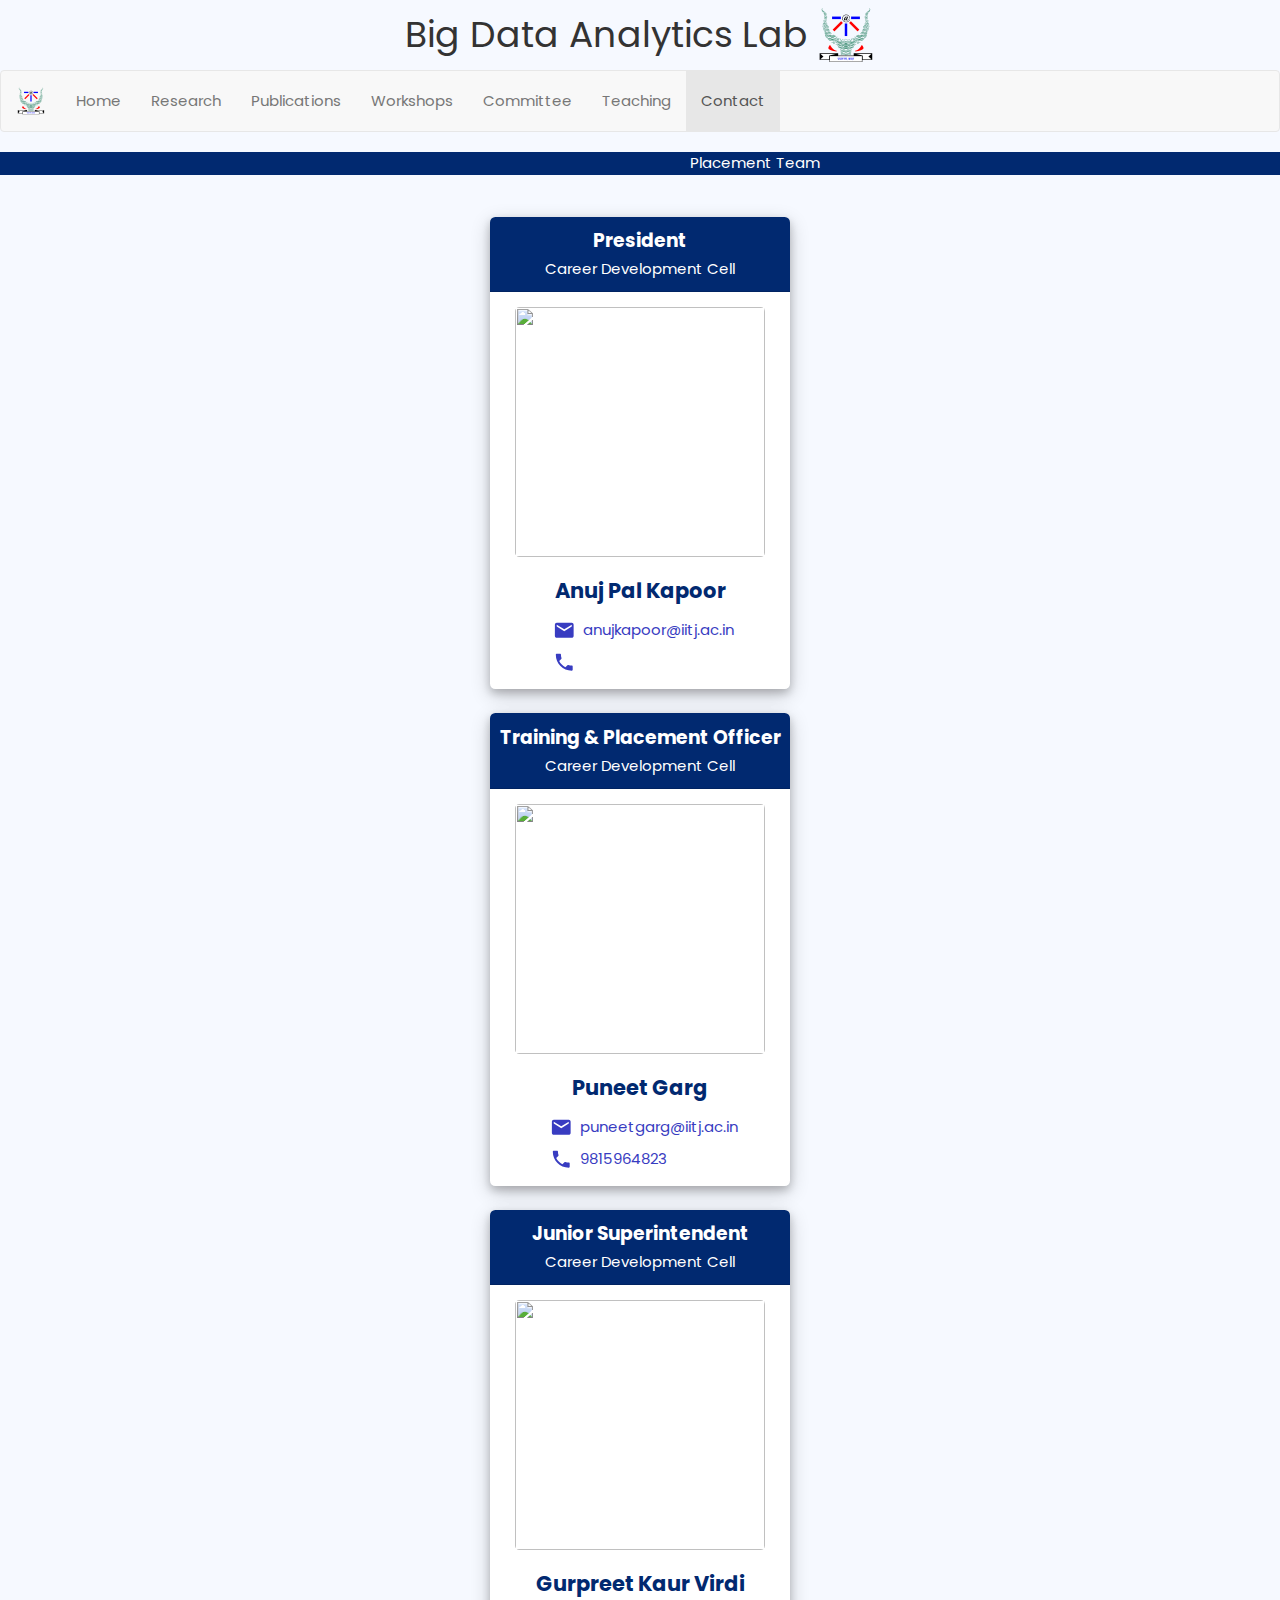
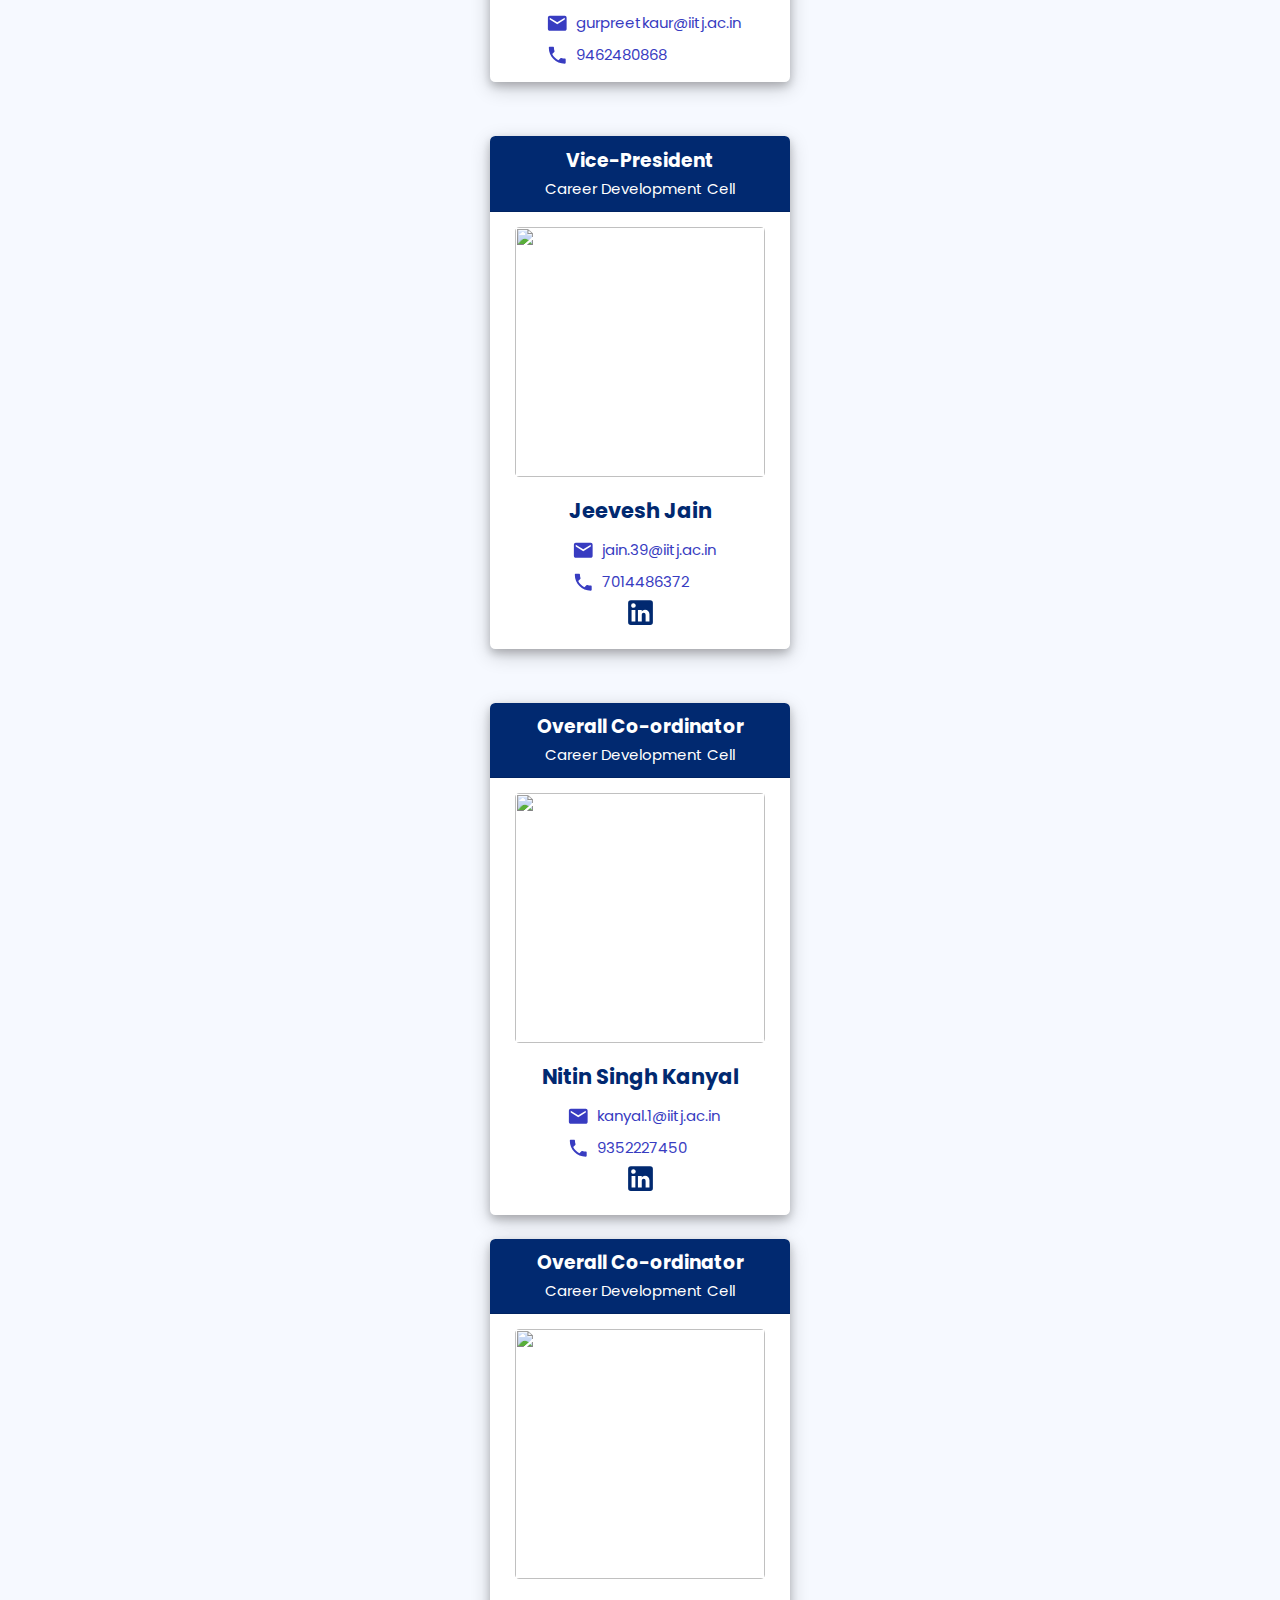
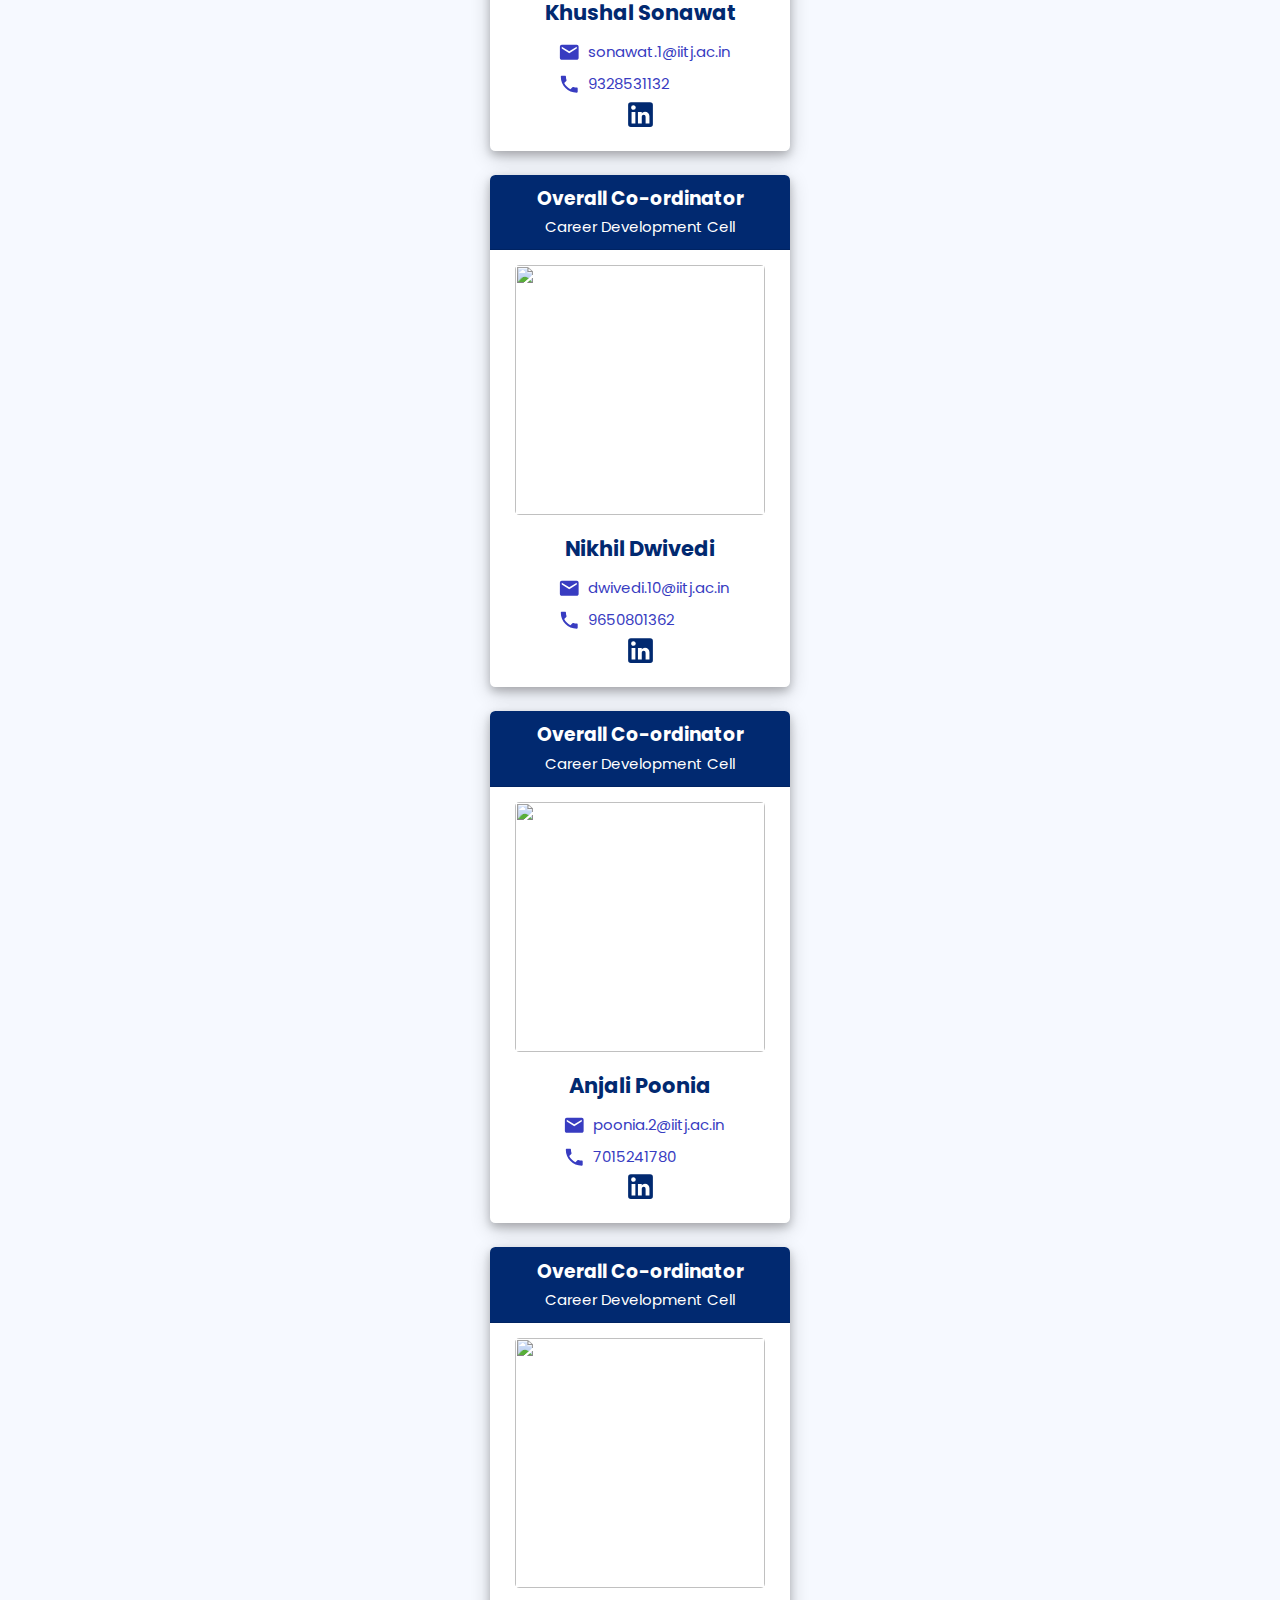
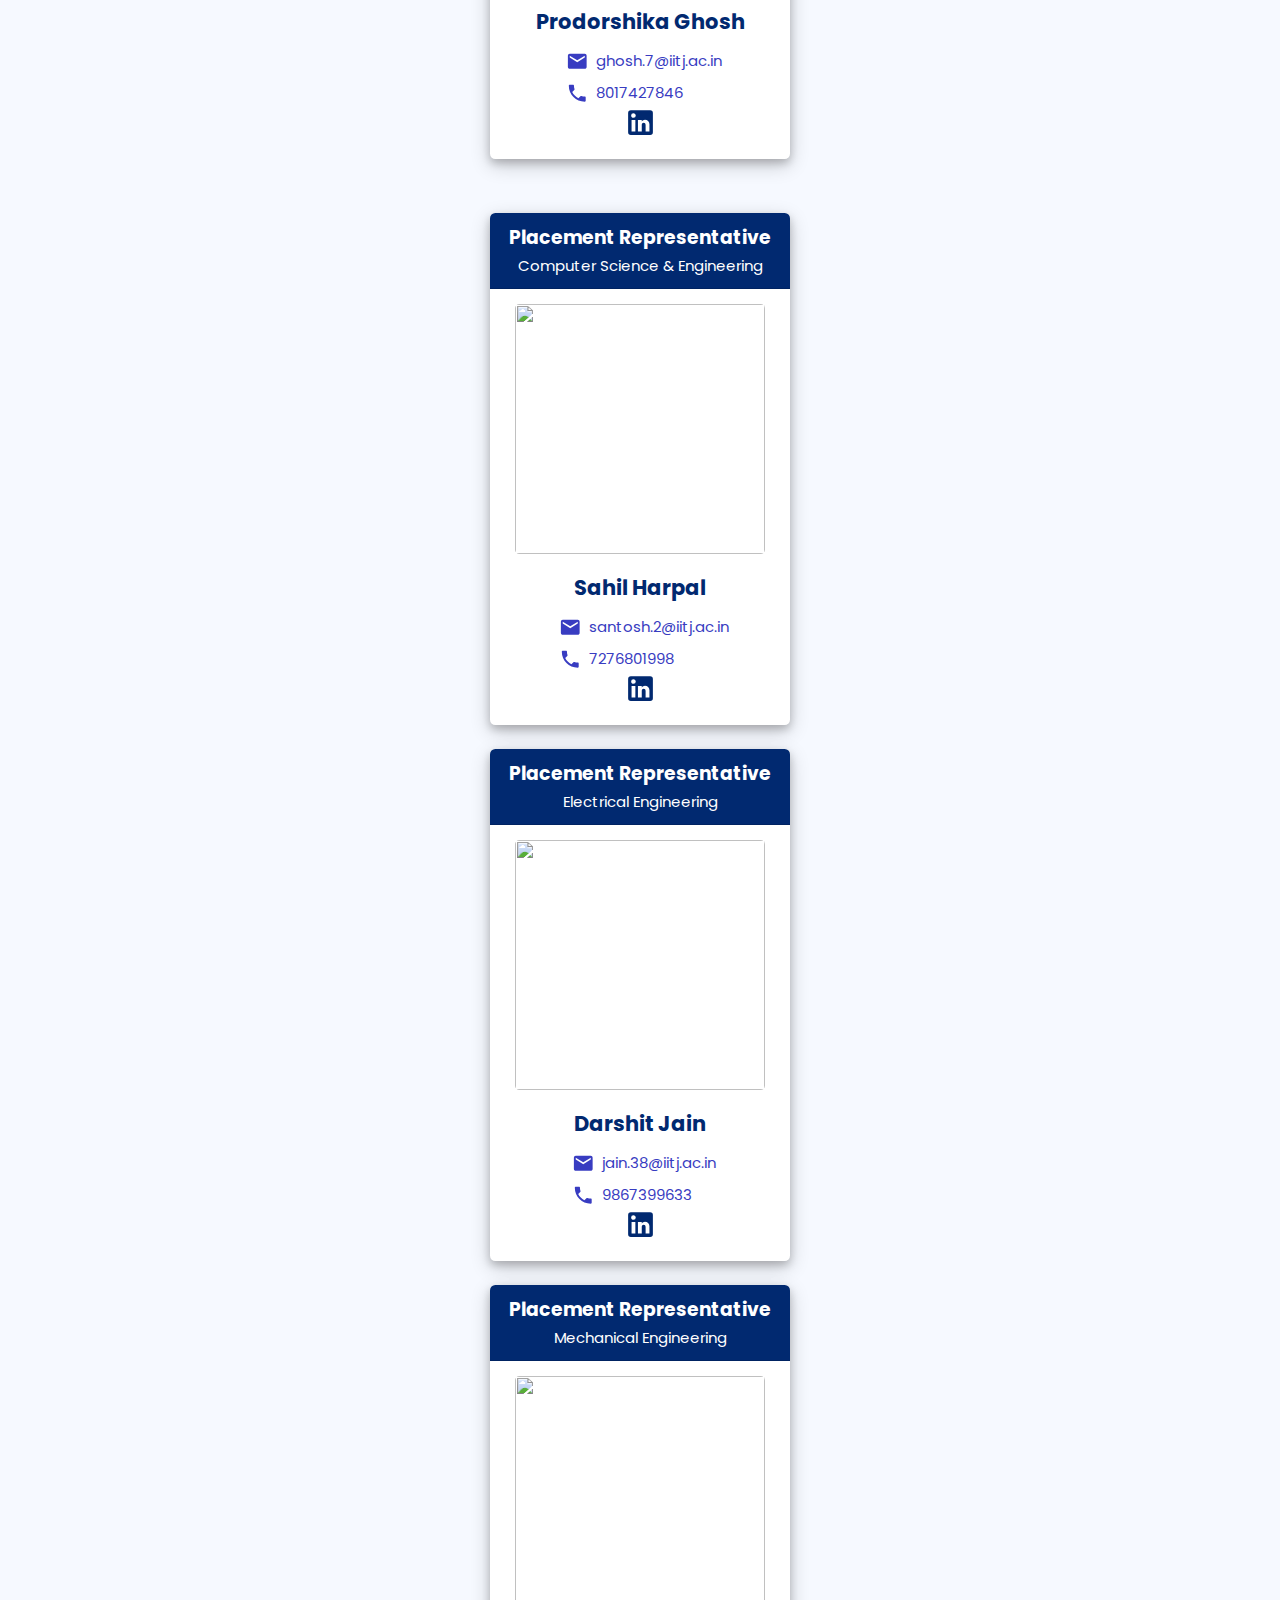
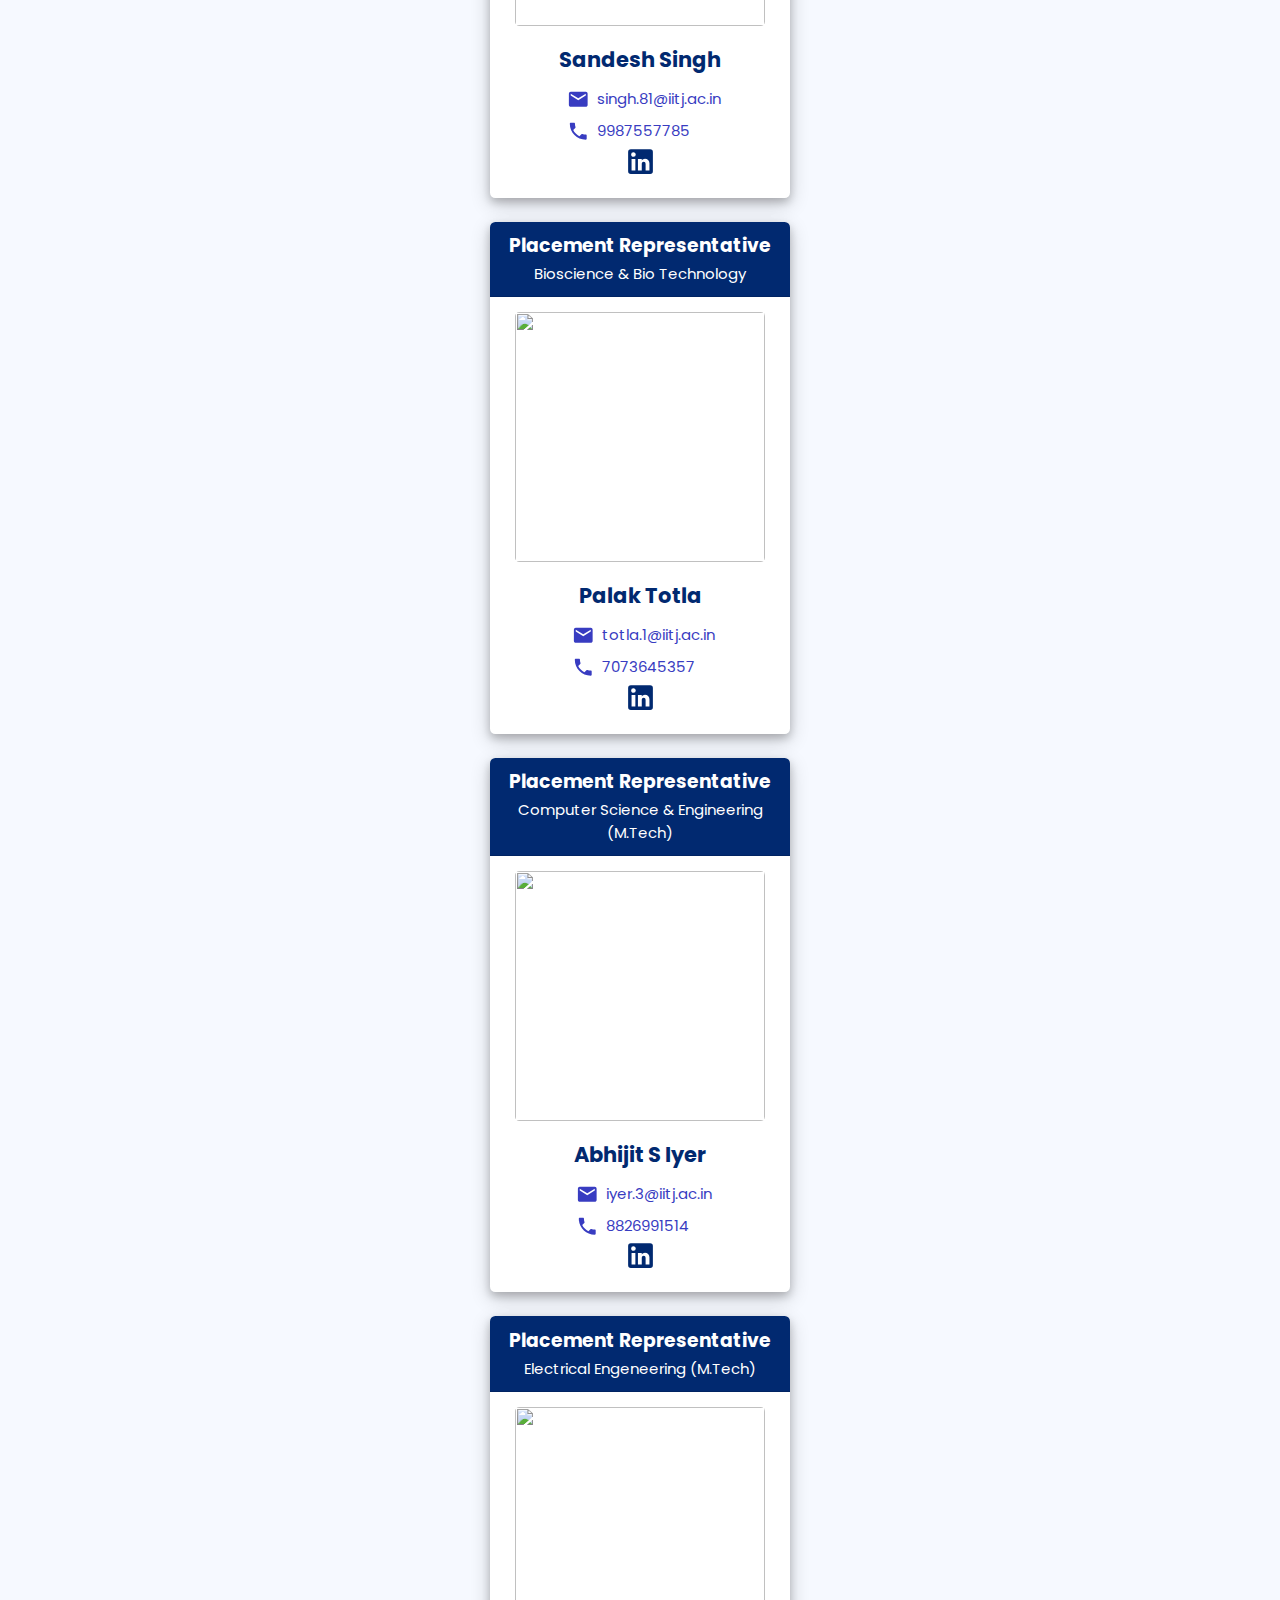
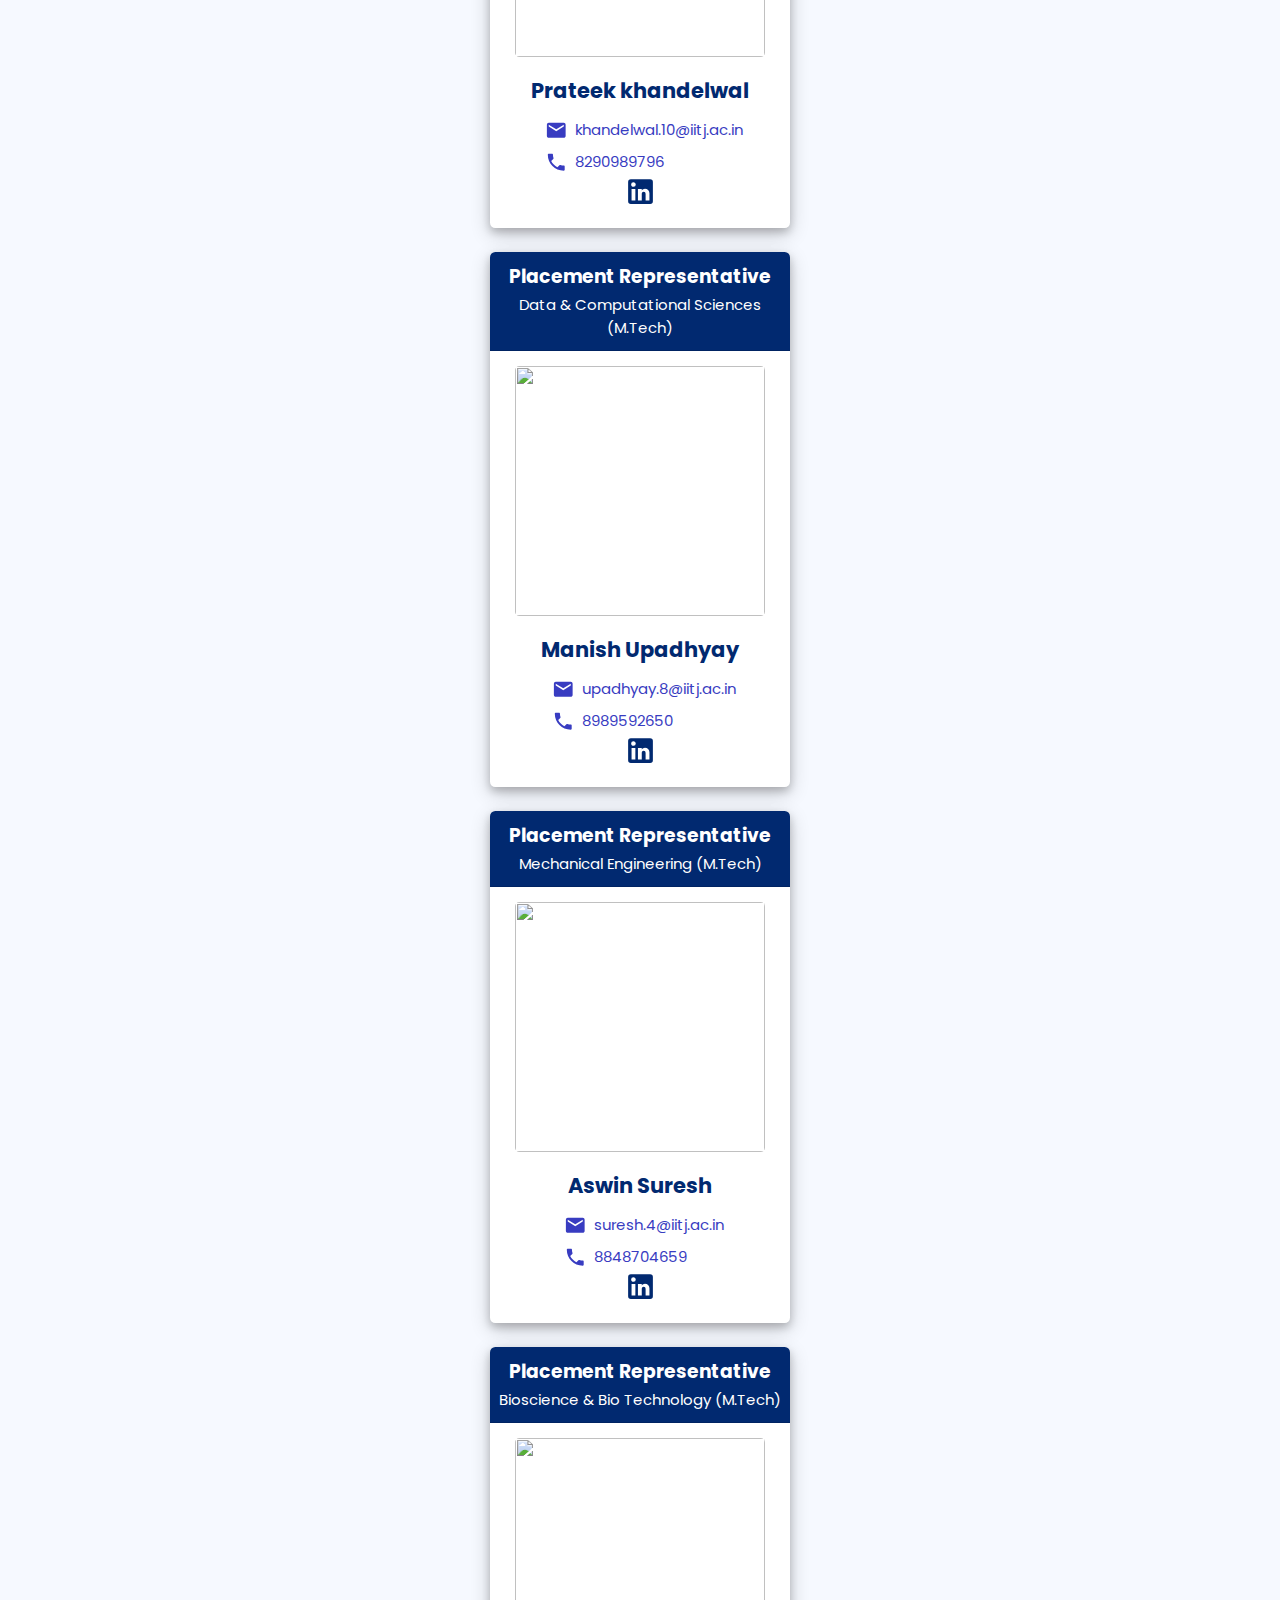
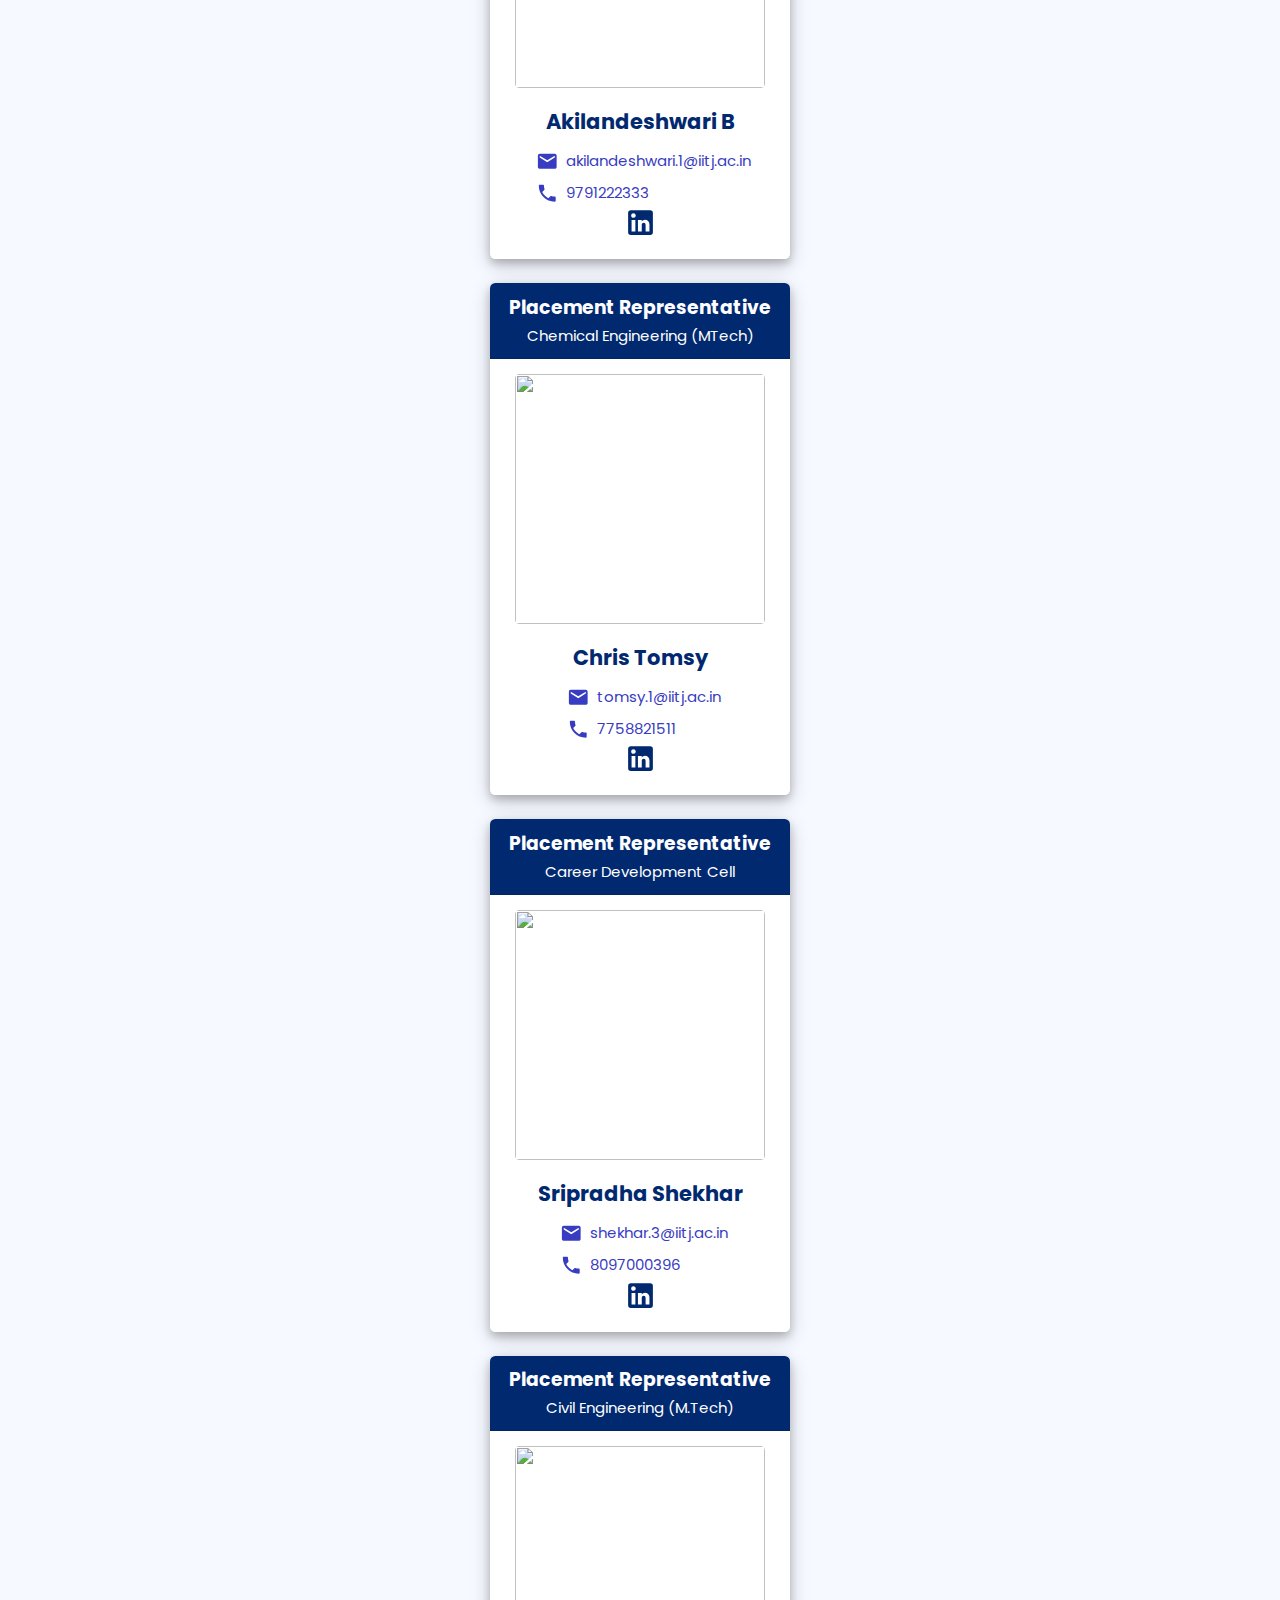
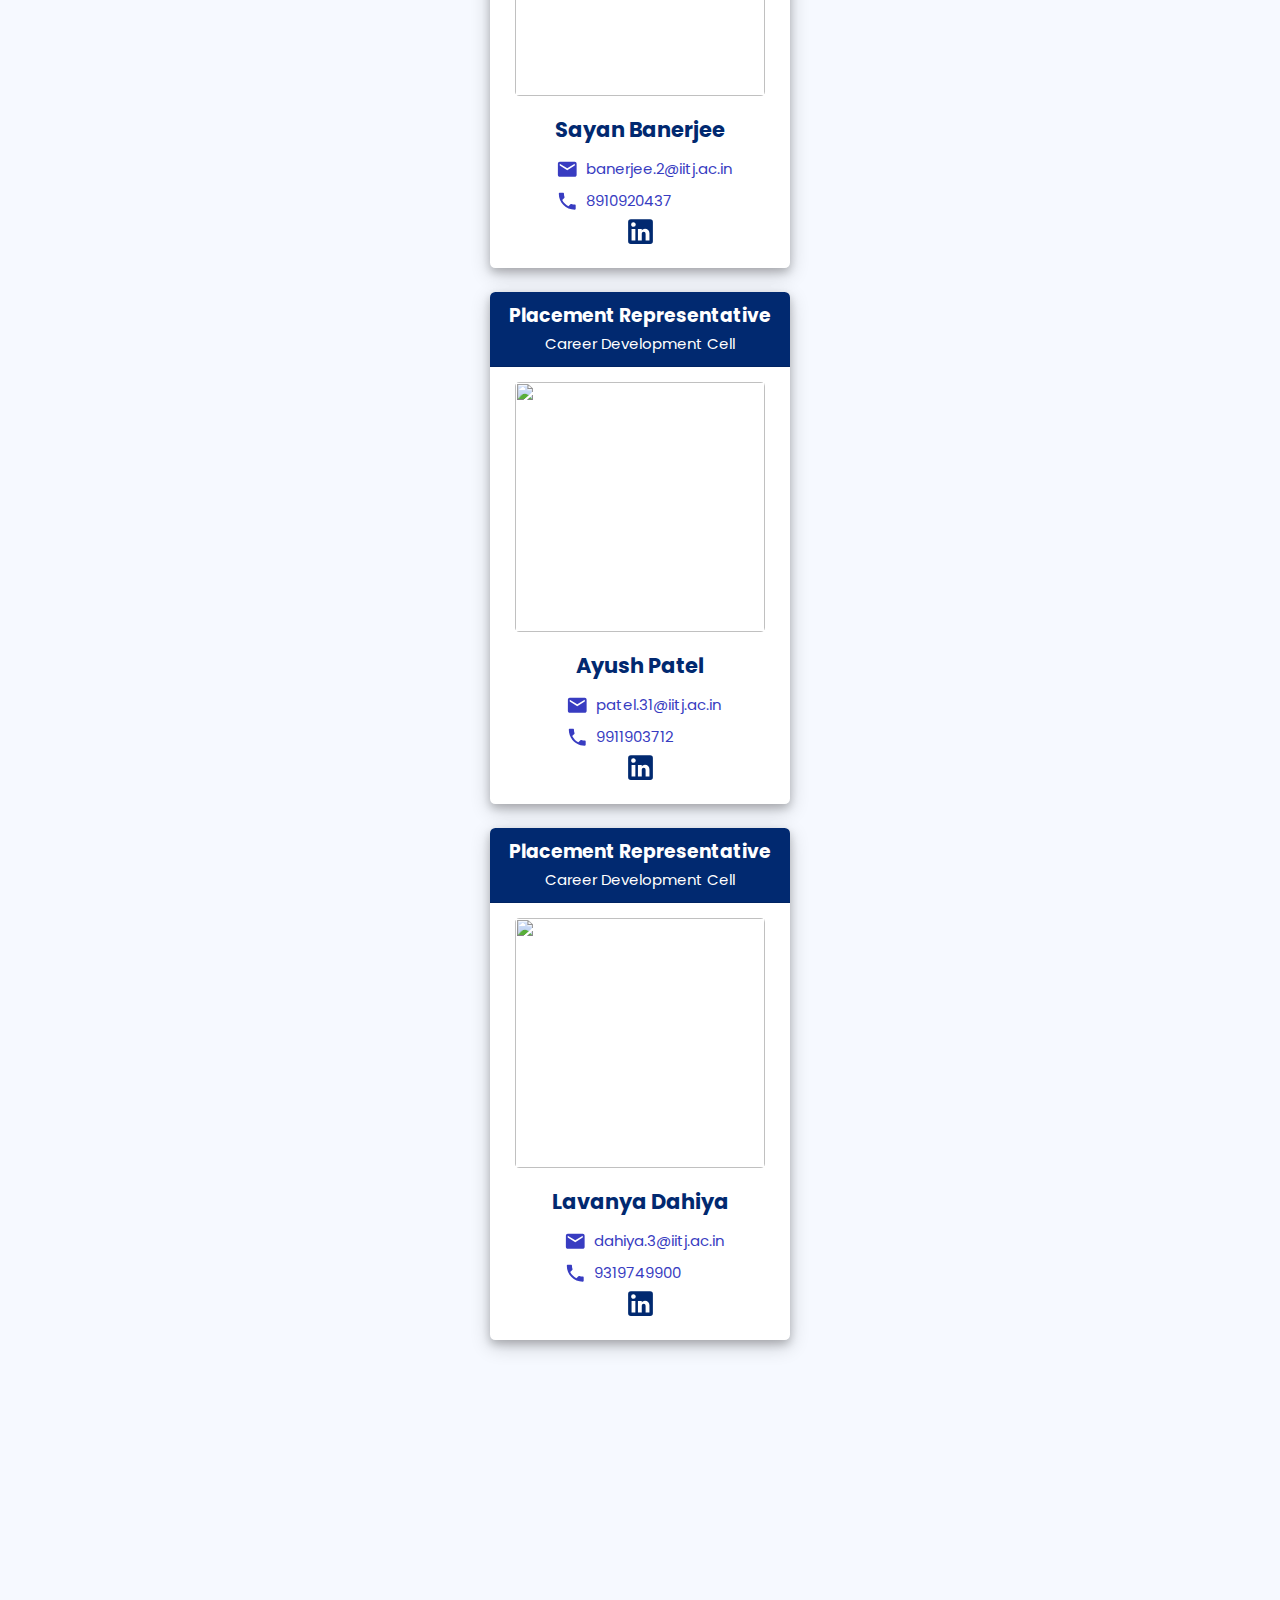
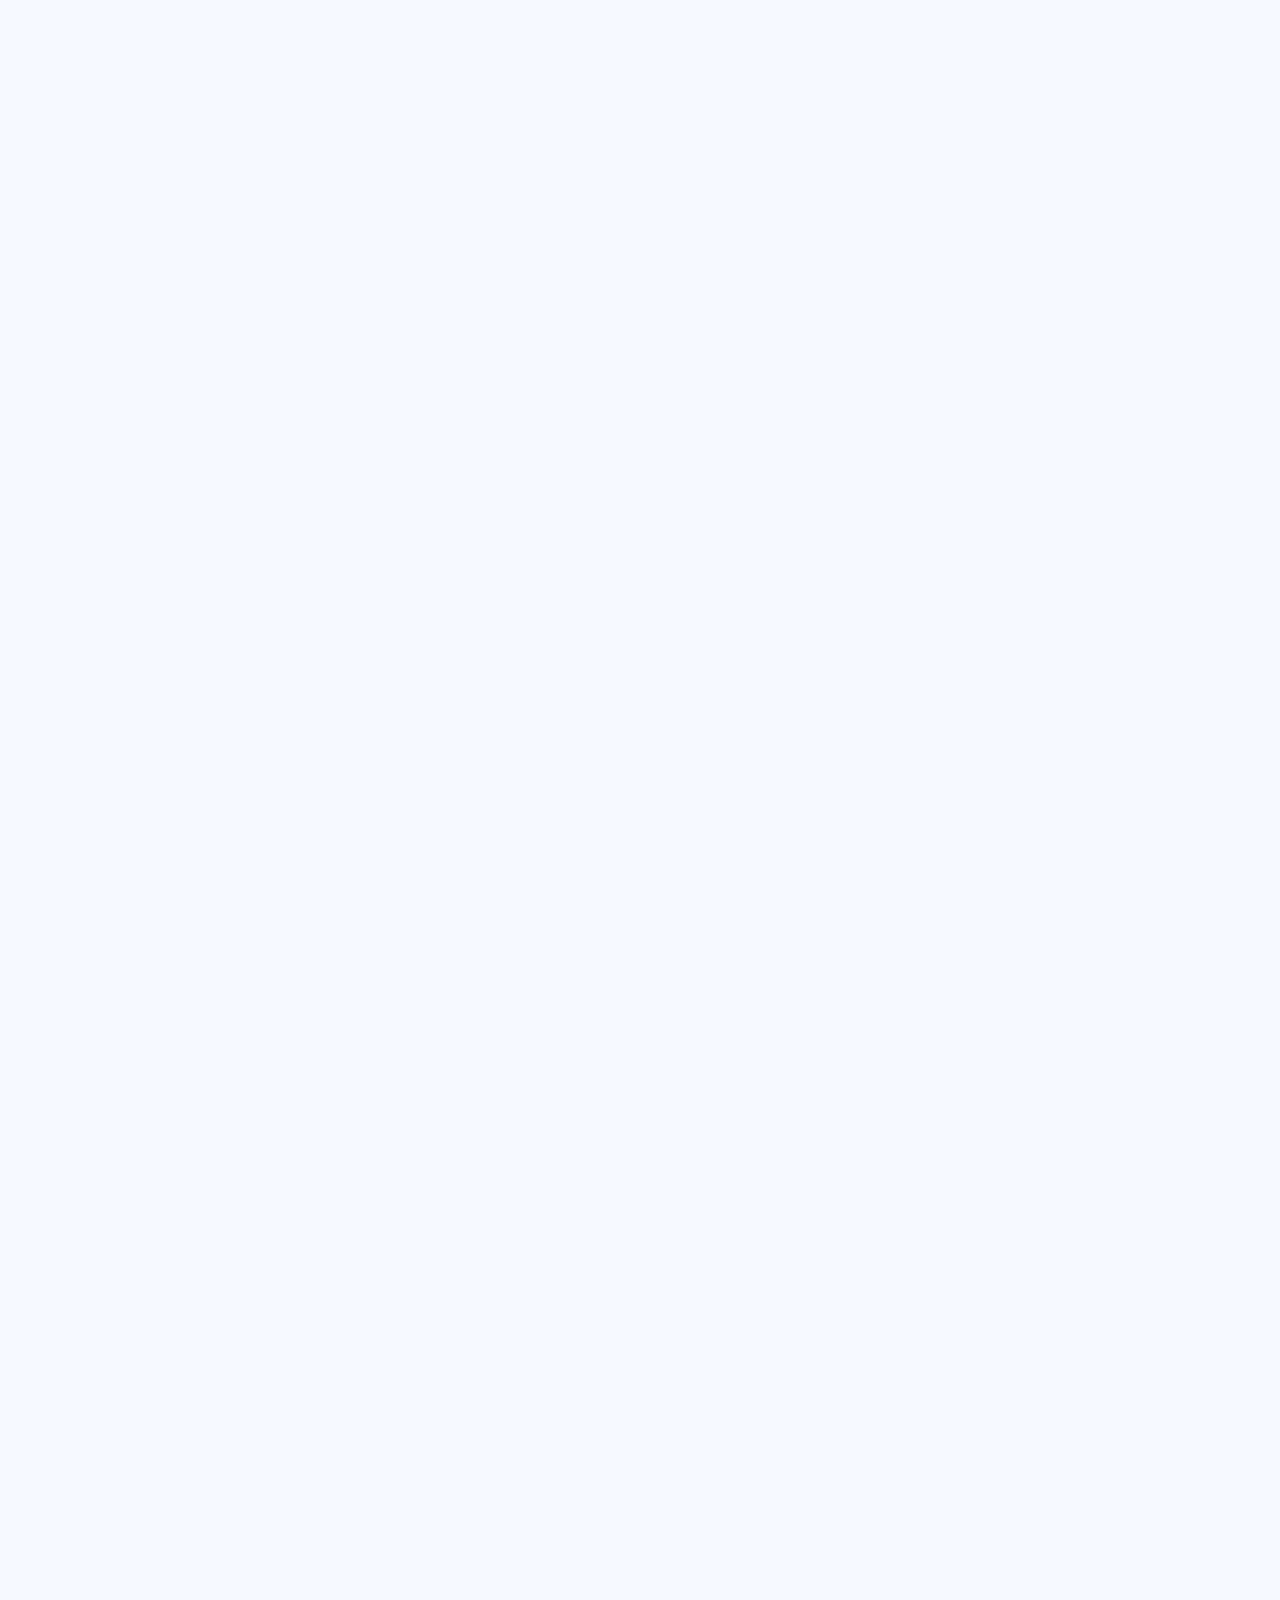
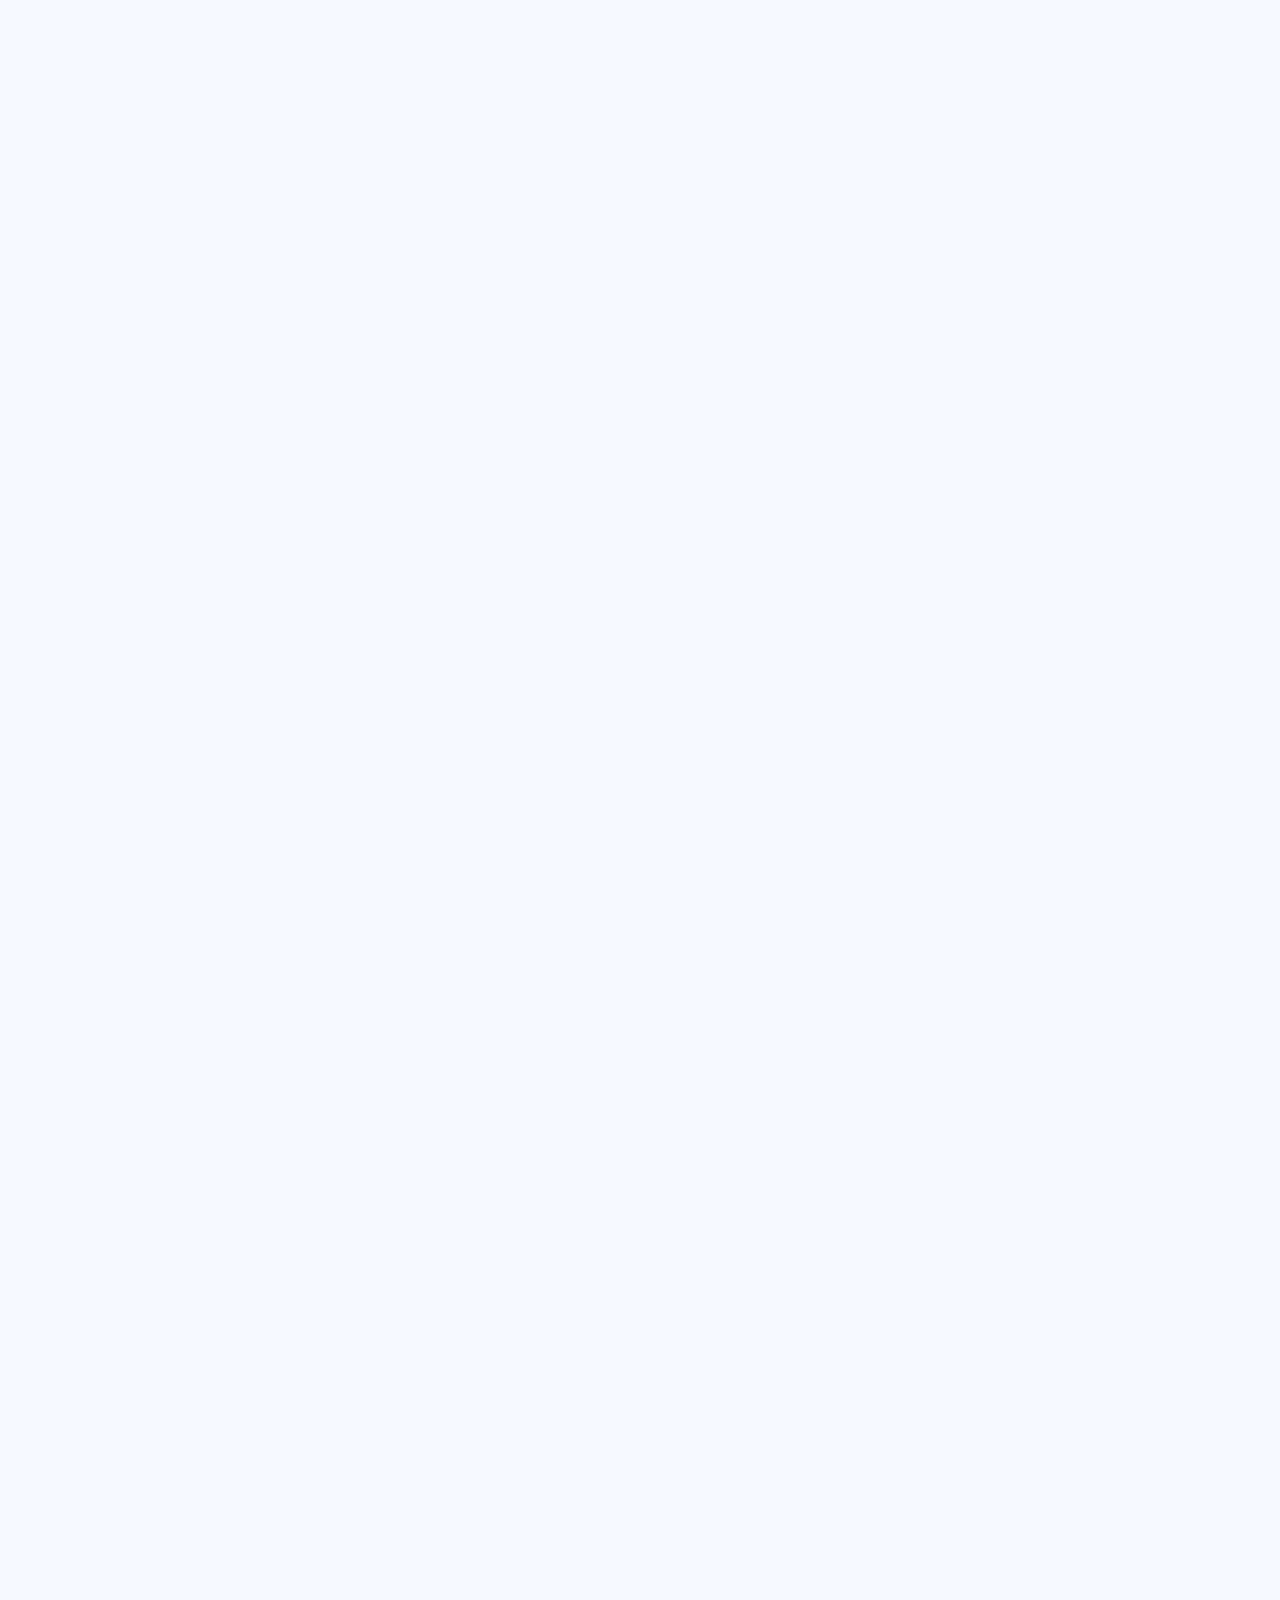
==== committee.html @ fa720821 "resolved" ====
<!DOCTYPE html>
<html lang="en">
    <head>
        <title>IIITA - BDA</title>
        <meta charset="utf-8" />
        <link
            rel="stylesheet"
            href="https://maxcdn.bootstrapcdn.com/bootstrap/3.3.7/css/bootstrap.min.css"
        />
        <script src="https://ajax.googleapis.com/ajax/libs/jquery/3.2.0/jquery.min.js"></script>
        <script src="https://maxcdn.bootstrapcdn.com/bootstrap/3.3.7/js/bootstrap.min.js"></script>
        <link rel="icon" type="image/png" href="./iiit.png" />
        <link
            rel="stylesheet"
            href="https://www.w3schools.com/w3css/4/w3.css"
        />
        <link rel="stylesheet" href="./CSS/style.css" />
        <link
            href="https://fonts.googleapis.com/css2?family=Poppins:ital,wght@0,100;0,200;0,300;0,400;0,500;0,600;0,700;0,800;0,900;1,100;1,200;1,300;1,400;1,500;1,600;1,700;1,800;1,900&display=swap"
            rel="stylesheet"
        />
    </head>

  <body>
    <div id="head_bg">
      <!-- <center><img src="./head_main.jpg" width="60%" /></center> -->
      <center><h1>Big Data Analytics Lab</h1></center>
      <img
        src="./IIIT_logo_transparent.gif"
        alt="lOGO"
        srcset=""
        class="iiit_logo"
      />
    </div>
    <nav class="navbar navbar-default">
      <div class="container-fluid">
        <div class="navbar-header">
          <a href="http://iiita.ac.in"
            ><img
              src="./IIIT_logo_transparent.gif"
              class="navbar-brand"
              height="60px"
          /></a>
        </div>
        <ul class="nav navbar-nav">
          <li><a href="./index.html">Home</a></li>
          <li><a href="./research.html">Research </a></li>
          <li><a href="./publications.html">Publications </a></li>
          <li><a href="./workshop.html">Workshops</a></li>
          <li><a href="./committee.html">Committee</a></li>
          <li><a href="./teaching.html">Teaching</a></li>
          <li class="active"><a href="./contact.html">Contact</a></li>
        </ul>
      </div>
    </nav>

      <div style="height: auto; width: 100%">
        <div class="MuiContainer-root MuiContainer-maxWidthLg">
          <div style="opacity: 1">
            <div
              class="MuiPaper-root PlacementTeam_heading__3iI3b MuiPaper-elevation2 MuiPaper-rounded"
              style="background: rgb(1, 41, 112); color: rgb(255, 255, 255)"
            >
              <i
                class="fas fa-users"
                style="margin: 0px 23rem; padding: 0px"
              >
            </i> Placement Team
            </div>
          </div>
        </div>
        <div>
          <div
            class="MuiGrid-root MuiGrid-container MuiGrid-spacing-xs-3 MuiGrid-align-items-xs-center MuiGrid-justify-content-xs-center"
            style="width: 100%; margin: 2rem auto"
          >
            <div
              class="MuiGrid-root MuiGrid-item MuiGrid-grid-xs-12 MuiGrid-grid-sm-6 MuiGrid-grid-md-4 MuiGrid-grid-lg-3"
            >
              <div style="opacity: 1; transform: none">
                <div class="ContactCard_contactCard__1yZii">
                  <div class="ContactCard_cardHeader__3Fu8s">
                    <div class="ContactCard_designation__1BXbK">
                      <b>President</b>
                    </div>
                    <div class="ContactCard_subDesignation__3CVix">
                      Career Development Cell
                    </div>
                  </div>
                  <img
                    class="ContactCard_profileImage__BfUCA"
                    src="https://spc.iitj.ac.in/media/contacts/anuj_pal_kapoor_67nyuDV_1vxVIOP.png"
                  />
                  <div class="ContactCard_cardContent__2ONbn">
                    <b style="margin: 0px; font-size: 1.4rem"
                      >Anuj Pal Kapoor</b
                    >
                    <div class="ContactCard_footer__Ut8zl">
                      <table style="table-layout: auto; margin: auto">
                        <tbody>
                          <tr>
                            <td>
                              <a
                                href="mailto:anujkapoor@iitj.ac.in"
                                class="ContactCard_email__M_S7C"
                                ><svg
                                  class="MuiSvgIcon-root MuiSvgIcon-fontSizeSmall"
                                  focusable="false"
                                  viewBox="0 0 24 24"
                                  aria-hidden="true"
                                  style="margin: 0px 0.5rem"
                                >
                                  <path
                                    d="M20 4H4c-1.1 0-1.99.9-1.99 2L2 18c0 1.1.9 2 2 2h16c1.1 0 2-.9 2-2V6c0-1.1-.9-2-2-2zm0 4l-8 5-8-5V6l8 5 8-5v2z"
                                  ></path></svg
                                >anujkapoor@iitj.ac.in</a >
                            </td>
                          </tr>
                          <tr>
                            <td>
                              <div class="ContactCard_phone__ky_j9">
                                <svg
                                  class="MuiSvgIcon-root MuiSvgIcon-fontSizeSmall"
                                  focusable="false"
                                  viewBox="0 0 24 24"
                                  aria-hidden="true"
                                  style="margin: 0px 0.5rem"
                                >
                                  <path
                                    d="M6.62 10.79c1.44 2.83 3.76 5.14 6.59 6.59l2.2-2.2c.27-.27.67-.36 1.02-.24 1.12.37 2.33.57 3.57.57.55 0 1 .45 1 1V20c0 .55-.45 1-1 1-9.39 0-17-7.61-17-17 0-.55.45-1 1-1h3.5c.55 0 1 .45 1 1 0 1.25.2 2.45.57 3.57.11.35.03.74-.25 1.02l-2.2 2.2z"
                                  ></path>
                                </svg>
                              </div>
                            </td>
                          </tr>
                        </tbody>
                      </table>
                    </div>
                  </div>
                </div>
              </div>
            </div>
            <div
              class="MuiGrid-root MuiGrid-item MuiGrid-grid-xs-12 MuiGrid-grid-sm-6 MuiGrid-grid-md-4 MuiGrid-grid-lg-3"
            >
              <div style="opacity: 1; transform: none">
                <div class="ContactCard_contactCard__1yZii">
                  <div class="ContactCard_cardHeader__3Fu8s">
                    <div class="ContactCard_designation__1BXbK">
                      <b>Training &amp; Placement Officer</b>
                    </div>
                    <div class="ContactCard_subDesignation__3CVix">
                      Career Development Cell
                    </div>
                  </div>
                  <img
                    class="ContactCard_profileImage__BfUCA"
                    src="https://spc.iitj.ac.in/media/contacts/IMG_Puneet2021_0Pxz7Zg.jpg"
                  />
                  <div class="ContactCard_cardContent__2ONbn">
                    <b style="margin: 0px; font-size: 1.4rem">Puneet Garg</b>
                    <div class="ContactCard_footer__Ut8zl">
                      <table style="table-layout: auto; margin: auto">
                        <tbody>
                          <tr>
                            <td>
                              <a
                                href="mailto:puneetgarg@iitj.ac.in"
                                class="ContactCard_email__M_S7C"
                                ><svg
                                  class="MuiSvgIcon-root MuiSvgIcon-fontSizeSmall"
                                  focusable="false"
                                  viewBox="0 0 24 24"
                                  aria-hidden="true"
                                  style="margin: 0px 0.5rem"
                                >
                                  <path
                                    d="M20 4H4c-1.1 0-1.99.9-1.99 2L2 18c0 1.1.9 2 2 2h16c1.1 0 2-.9 2-2V6c0-1.1-.9-2-2-2zm0 4l-8 5-8-5V6l8 5 8-5v2z"
                                  ></path></svg
                                >puneetgarg@iitj.ac.in</a
                              >
                            </td>
                          </tr>
                          <tr>
                            <td>
                              <div class="ContactCard_phone__ky_j9">
                                <svg
                                  class="MuiSvgIcon-root MuiSvgIcon-fontSizeSmall"
                                  focusable="false"
                                  viewBox="0 0 24 24"
                                  aria-hidden="true"
                                  style="margin: 0px 0.5rem"
                                >
                                  <path
                                    d="M6.62 10.79c1.44 2.83 3.76 5.14 6.59 6.59l2.2-2.2c.27-.27.67-.36 1.02-.24 1.12.37 2.33.57 3.57.57.55 0 1 .45 1 1V20c0 .55-.45 1-1 1-9.39 0-17-7.61-17-17 0-.55.45-1 1-1h3.5c.55 0 1 .45 1 1 0 1.25.2 2.45.57 3.57.11.35.03.74-.25 1.02l-2.2 2.2z"
                                  ></path></svg
                                >9815964823
                              </div>
                            </td>
                          </tr>
                        </tbody>
                      </table>
                    </div>
                  </div>
                </div>
              </div>
            </div>
            <div
              class="MuiGrid-root MuiGrid-item MuiGrid-grid-xs-12 MuiGrid-grid-sm-6 MuiGrid-grid-md-4 MuiGrid-grid-lg-3"
            >
              <div style="opacity: 1; transform: none">
                <div class="ContactCard_contactCard__1yZii">
                  <div class="ContactCard_cardHeader__3Fu8s">
                    <div class="ContactCard_designation__1BXbK">
                      <b>Junior Superintendent</b>
                    </div>
                    <div class="ContactCard_subDesignation__3CVix">
                      Career Development Cell
                    </div>
                  </div>
                  <img
                    class="ContactCard_profileImage__BfUCA"
                    src="https://spc.iitj.ac.in/media/contacts/gurpreetkaur_DCvLLuN.jpg"
                  />
                  <div class="ContactCard_cardContent__2ONbn">
                    <b style="margin: 0px; font-size: 1.4rem"
                      >Gurpreet Kaur Virdi</b
                    >
                    <div class="ContactCard_footer__Ut8zl">
                      <table style="table-layout: auto; margin: auto">
                        <tbody>
                          <tr>
                            <td>
                              <a
                                href="mailto:gurpreetkaur@iitj.ac.in"
                                class="ContactCard_email__M_S7C"
                                ><svg
                                  class="MuiSvgIcon-root MuiSvgIcon-fontSizeSmall"
                                  focusable="false"
                                  viewBox="0 0 24 24"
                                  aria-hidden="true"
                                  style="margin: 0px 0.5rem"
                                >
                                  <path
                                    d="M20 4H4c-1.1 0-1.99.9-1.99 2L2 18c0 1.1.9 2 2 2h16c1.1 0 2-.9 2-2V6c0-1.1-.9-2-2-2zm0 4l-8 5-8-5V6l8 5 8-5v2z"
                                  ></path></svg
                                >gurpreetkaur@iitj.ac.in</a
                              >
                            </td>
                          </tr>
                          <tr>
                            <td>
                              <div class="ContactCard_phone__ky_j9">
                                <svg
                                  class="MuiSvgIcon-root MuiSvgIcon-fontSizeSmall"
                                  focusable="false"
                                  viewBox="0 0 24 24"
                                  aria-hidden="true"
                                  style="margin: 0px 0.5rem"
                                >
                                  <path
                                    d="M6.62 10.79c1.44 2.83 3.76 5.14 6.59 6.59l2.2-2.2c.27-.27.67-.36 1.02-.24 1.12.37 2.33.57 3.57.57.55 0 1 .45 1 1V20c0 .55-.45 1-1 1-9.39 0-17-7.61-17-17 0-.55.45-1 1-1h3.5c.55 0 1 .45 1 1 0 1.25.2 2.45.57 3.57.11.35.03.74-.25 1.02l-2.2 2.2z"
                                  ></path></svg
                                >9462480868
                              </div>
                            </td>
                          </tr>
                        </tbody>
                      </table>
                    </div>
                  </div>
                </div>
              </div>
            </div>
          </div>
        </div>
        <div>
          <div
            class="MuiGrid-root MuiGrid-container MuiGrid-spacing-xs-3 MuiGrid-align-items-xs-center MuiGrid-justify-content-xs-center"
            style="width: 100%; margin: 2rem auto"
          ></div>
        </div>
        <div>
          <div
            class="MuiGrid-root MuiGrid-container MuiGrid-spacing-xs-3 MuiGrid-align-items-xs-center MuiGrid-justify-content-xs-center"
            style="width: 100%; margin: 2rem auto"
          >
            <div
              class="MuiGrid-root MuiGrid-item MuiGrid-grid-xs-12 MuiGrid-grid-sm-6 MuiGrid-grid-md-4 MuiGrid-grid-lg-3"
            >
              <div style="opacity: 1; transform: none">
                <div class="ContactCard_contactCard__1yZii">
                  <div class="ContactCard_cardHeader__3Fu8s">
                    <div class="ContactCard_designation__1BXbK">
                      <b>Vice-President</b>
                    </div>
                    <div class="ContactCard_subDesignation__3CVix">
                      Career Development Cell
                    </div>
                  </div>
                  <img
                    class="ContactCard_profileImage__BfUCA"
                    src="https://spc.iitj.ac.in/media/contacts/Good_pic_small_-_Jeevesh_Jain_B19ME033.JPG"
                  />
                  <div class="ContactCard_cardContent__2ONbn">
                    <b style="margin: 0px; font-size: 1.4rem">Jeevesh Jain</b>
                    <div class="ContactCard_footer__Ut8zl">
                      <table style="table-layout: auto; margin: auto">
                        <tbody>
                          <tr>
                            <td>
                              <a
                                href="mailto:jain.39@iitj.ac.in"
                                class="ContactCard_email__M_S7C"
                                ><svg
                                  class="MuiSvgIcon-root MuiSvgIcon-fontSizeSmall"
                                  focusable="false"
                                  viewBox="0 0 24 24"
                                  aria-hidden="true"
                                  style="margin: 0px 0.5rem"
                                >
                                  <path
                                    d="M20 4H4c-1.1 0-1.99.9-1.99 2L2 18c0 1.1.9 2 2 2h16c1.1 0 2-.9 2-2V6c0-1.1-.9-2-2-2zm0 4l-8 5-8-5V6l8 5 8-5v2z"
                                  ></path></svg
                                >jain.39@iitj.ac.in</a
                              >
                            </td>
                          </tr>
                          <tr>
                            <td>
                              <div class="ContactCard_phone__ky_j9">
                                <svg
                                  class="MuiSvgIcon-root MuiSvgIcon-fontSizeSmall"
                                  focusable="false"
                                  viewBox="0 0 24 24"
                                  aria-hidden="true"
                                  style="margin: 0px 0.5rem"
                                >
                                  <path
                                    d="M6.62 10.79c1.44 2.83 3.76 5.14 6.59 6.59l2.2-2.2c.27-.27.67-.36 1.02-.24 1.12.37 2.33.57 3.57.57.55 0 1 .45 1 1V20c0 .55-.45 1-1 1-9.39 0-17-7.61-17-17 0-.55.45-1 1-1h3.5c.55 0 1 .45 1 1 0 1.25.2 2.45.57 3.57.11.35.03.74-.25 1.02l-2.2 2.2z"
                                  ></path></svg
                                >7014486372
                              </div>
                            </td>
                          </tr>
                        </tbody>
                      </table>
                      <div class="ContactCard_social__2BXv5">
                        <a
                          href="https://www.linkedin.com/in/jeevesh-jain-9b5014191/"
                          class="ContactCard_linkedin__1yOnu"
                          target="_blank"
                          rel="noopener noreferrer"
                          ><svg
                            class="MuiSvgIcon-root"
                            focusable="false"
                            viewBox="0 0 24 24"
                            aria-hidden="true"
                            style="width: 2.2rem; height: 2.2rem"
                          >
                            <path
                              d="M19 3a2 2 0 0 1 2 2v14a2 2 0 0 1-2 2H5a2 2 0 0 1-2-2V5a2 2 0 0 1 2-2h14m-.5 15.5v-5.3a3.26 3.26 0 0 0-3.26-3.26c-.85 0-1.84.52-2.32 1.3v-1.11h-2.79v8.37h2.79v-4.93c0-.77.62-1.4 1.39-1.4a1.4 1.4 0 0 1 1.4 1.4v4.93h2.79M6.88 8.56a1.68 1.68 0 0 0 1.68-1.68c0-.93-.75-1.69-1.68-1.69a1.69 1.69 0 0 0-1.69 1.69c0 .93.76 1.68 1.69 1.68m1.39 9.94v-8.37H5.5v8.37h2.77z"
                            ></path></svg
                        ></a>
                      </div>
                    </div>
                  </div>
                </div>
              </div>
            </div>
          </div>
        </div>
        <div>
          <div
            class="MuiGrid-root MuiGrid-container MuiGrid-spacing-xs-3 MuiGrid-align-items-xs-center MuiGrid-justify-content-xs-center"
            style="width: 100%; margin: 2rem auto"
          >
            <div
              class="MuiGrid-root MuiGrid-item MuiGrid-grid-xs-12 MuiGrid-grid-sm-6 MuiGrid-grid-md-4 MuiGrid-grid-lg-3"
            >
              <div style="opacity: 1; transform: none">
                <div class="ContactCard_contactCard__1yZii">
                  <div class="ContactCard_cardHeader__3Fu8s">
                    <div class="ContactCard_designation__1BXbK">
                      <b>Overall Co-ordinator</b>
                    </div>
                    <div class="ContactCard_subDesignation__3CVix">
                      Career Development Cell
                    </div>
                  </div>
                  <img
                    class="ContactCard_profileImage__BfUCA"
                    src="https://spc.iitj.ac.in/media/contacts/Nitin_-_Nitin_Singh_Kanyal_B19EE058_DUmuBga.jpg"
                  />
                  <div class="ContactCard_cardContent__2ONbn">
                    <b style="margin: 0px; font-size: 1.4rem"
                      >Nitin Singh Kanyal</b
                    >
                    <div class="ContactCard_footer__Ut8zl">
                      <table style="table-layout: auto; margin: auto">
                        <tbody>
                          <tr>
                            <td>
                              <a
                                href="mailto:kanyal.1@iitj.ac.in"
                                class="ContactCard_email__M_S7C"
                                ><svg
                                  class="MuiSvgIcon-root MuiSvgIcon-fontSizeSmall"
                                  focusable="false"
                                  viewBox="0 0 24 24"
                                  aria-hidden="true"
                                  style="margin: 0px 0.5rem"
                                >
                                  <path
                                    d="M20 4H4c-1.1 0-1.99.9-1.99 2L2 18c0 1.1.9 2 2 2h16c1.1 0 2-.9 2-2V6c0-1.1-.9-2-2-2zm0 4l-8 5-8-5V6l8 5 8-5v2z"
                                  ></path></svg
                                >kanyal.1@iitj.ac.in</a
                              >
                            </td>
                          </tr>
                          <tr>
                            <td>
                              <div class="ContactCard_phone__ky_j9">
                                <svg
                                  class="MuiSvgIcon-root MuiSvgIcon-fontSizeSmall"
                                  focusable="false"
                                  viewBox="0 0 24 24"
                                  aria-hidden="true"
                                  style="margin: 0px 0.5rem"
                                >
                                  <path
                                    d="M6.62 10.79c1.44 2.83 3.76 5.14 6.59 6.59l2.2-2.2c.27-.27.67-.36 1.02-.24 1.12.37 2.33.57 3.57.57.55 0 1 .45 1 1V20c0 .55-.45 1-1 1-9.39 0-17-7.61-17-17 0-.55.45-1 1-1h3.5c.55 0 1 .45 1 1 0 1.25.2 2.45.57 3.57.11.35.03.74-.25 1.02l-2.2 2.2z"
                                  ></path></svg
                                >9352227450
                              </div>
                            </td>
                          </tr>
                        </tbody>
                      </table>
                      <div class="ContactCard_social__2BXv5">
                        <a
                          href="https://www.linkedin.com/in/nitin-singh-kanyal-36ab58201/"
                          class="ContactCard_linkedin__1yOnu"
                          target="_blank"
                          rel="noopener noreferrer"
                          ><svg
                            class="MuiSvgIcon-root"
                            focusable="false"
                            viewBox="0 0 24 24"
                            aria-hidden="true"
                            style="width: 2.2rem; height: 2.2rem"
                          >
                            <path
                              d="M19 3a2 2 0 0 1 2 2v14a2 2 0 0 1-2 2H5a2 2 0 0 1-2-2V5a2 2 0 0 1 2-2h14m-.5 15.5v-5.3a3.26 3.26 0 0 0-3.26-3.26c-.85 0-1.84.52-2.32 1.3v-1.11h-2.79v8.37h2.79v-4.93c0-.77.62-1.4 1.39-1.4a1.4 1.4 0 0 1 1.4 1.4v4.93h2.79M6.88 8.56a1.68 1.68 0 0 0 1.68-1.68c0-.93-.75-1.69-1.68-1.69a1.69 1.69 0 0 0-1.69 1.69c0 .93.76 1.68 1.69 1.68m1.39 9.94v-8.37H5.5v8.37h2.77z"
                            ></path></svg
                        ></a>
                      </div>
                    </div>
                  </div>
                </div>
              </div>
            </div>
            <div
              class="MuiGrid-root MuiGrid-item MuiGrid-grid-xs-12 MuiGrid-grid-sm-6 MuiGrid-grid-md-4 MuiGrid-grid-lg-3"
            >
              <div style="opacity: 1; transform: none">
                <div class="ContactCard_contactCard__1yZii">
                  <div class="ContactCard_cardHeader__3Fu8s">
                    <div class="ContactCard_designation__1BXbK">
                      <b>Overall Co-ordinator</b>
                    </div>
                    <div class="ContactCard_subDesignation__3CVix">
                      Career Development Cell
                    </div>
                  </div>
                  <img
                    class="ContactCard_profileImage__BfUCA"
                    src="https://spc.iitj.ac.in/media/contacts/IMG20220415160622_-_Khushal_Sonawat_B19ME037.jpg"
                  />
                  <div class="ContactCard_cardContent__2ONbn">
                    <b style="margin: 0px; font-size: 1.4rem"
                      >Khushal Sonawat</b
                    >
                    <div class="ContactCard_footer__Ut8zl">
                      <table style="table-layout: auto; margin: auto">
                        <tbody>
                          <tr>
                            <td>
                              <a
                                href="mailto:sonawat.1@iitj.ac.in"
                                class="ContactCard_email__M_S7C"
                                ><svg
                                  class="MuiSvgIcon-root MuiSvgIcon-fontSizeSmall"
                                  focusable="false"
                                  viewBox="0 0 24 24"
                                  aria-hidden="true"
                                  style="margin: 0px 0.5rem"
                                >
                                  <path
                                    d="M20 4H4c-1.1 0-1.99.9-1.99 2L2 18c0 1.1.9 2 2 2h16c1.1 0 2-.9 2-2V6c0-1.1-.9-2-2-2zm0 4l-8 5-8-5V6l8 5 8-5v2z"
                                  ></path></svg
                                >sonawat.1@iitj.ac.in</a
                              >
                            </td>
                          </tr>
                          <tr>
                            <td>
                              <div class="ContactCard_phone__ky_j9">
                                <svg
                                  class="MuiSvgIcon-root MuiSvgIcon-fontSizeSmall"
                                  focusable="false"
                                  viewBox="0 0 24 24"
                                  aria-hidden="true"
                                  style="margin: 0px 0.5rem"
                                >
                                  <path
                                    d="M6.62 10.79c1.44 2.83 3.76 5.14 6.59 6.59l2.2-2.2c.27-.27.67-.36 1.02-.24 1.12.37 2.33.57 3.57.57.55 0 1 .45 1 1V20c0 .55-.45 1-1 1-9.39 0-17-7.61-17-17 0-.55.45-1 1-1h3.5c.55 0 1 .45 1 1 0 1.25.2 2.45.57 3.57.11.35.03.74-.25 1.02l-2.2 2.2z"
                                  ></path></svg
                                >9328531132
                              </div>
                            </td>
                          </tr>
                        </tbody>
                      </table>
                      <div class="ContactCard_social__2BXv5">
                        <a
                          href="https://linkedin.com/in/khushal-sonawat"
                          class="ContactCard_linkedin__1yOnu"
                          target="_blank"
                          rel="noopener noreferrer"
                          ><svg
                            class="MuiSvgIcon-root"
                            focusable="false"
                            viewBox="0 0 24 24"
                            aria-hidden="true"
                            style="width: 2.2rem; height: 2.2rem"
                          >
                            <path
                              d="M19 3a2 2 0 0 1 2 2v14a2 2 0 0 1-2 2H5a2 2 0 0 1-2-2V5a2 2 0 0 1 2-2h14m-.5 15.5v-5.3a3.26 3.26 0 0 0-3.26-3.26c-.85 0-1.84.52-2.32 1.3v-1.11h-2.79v8.37h2.79v-4.93c0-.77.62-1.4 1.39-1.4a1.4 1.4 0 0 1 1.4 1.4v4.93h2.79M6.88 8.56a1.68 1.68 0 0 0 1.68-1.68c0-.93-.75-1.69-1.68-1.69a1.69 1.69 0 0 0-1.69 1.69c0 .93.76 1.68 1.69 1.68m1.39 9.94v-8.37H5.5v8.37h2.77z"
                            ></path></svg
                        ></a>
                      </div>
                    </div>
                  </div>
                </div>
              </div>
            </div>
            <div
              class="MuiGrid-root MuiGrid-item MuiGrid-grid-xs-12 MuiGrid-grid-sm-6 MuiGrid-grid-md-4 MuiGrid-grid-lg-3"
            >
              <div style="opacity: 1; transform: none">
                <div class="ContactCard_contactCard__1yZii">
                  <div class="ContactCard_cardHeader__3Fu8s">
                    <div class="ContactCard_designation__1BXbK">
                      <b>Overall Co-ordinator</b>
                    </div>
                    <div class="ContactCard_subDesignation__3CVix">
                      Career Development Cell
                    </div>
                  </div>
                  <img
                    class="ContactCard_profileImage__BfUCA"
                    src="https://spc.iitj.ac.in/media/contacts/IMG_20220711_193916_1_2_-_Nikhil_Dwivedi_M21CS059_Yqfk672.jpg"
                  />
                  <div class="ContactCard_cardContent__2ONbn">
                    <b style="margin: 0px; font-size: 1.4rem">Nikhil Dwivedi</b>
                    <div class="ContactCard_footer__Ut8zl">
                      <table style="table-layout: auto; margin: auto">
                        <tbody>
                          <tr>
                            <td>
                              <a
                                href="mailto:dwivedi.10@iitj.ac.in"
                                class="ContactCard_email__M_S7C"
                                ><svg
                                  class="MuiSvgIcon-root MuiSvgIcon-fontSizeSmall"
                                  focusable="false"
                                  viewBox="0 0 24 24"
                                  aria-hidden="true"
                                  style="margin: 0px 0.5rem"
                                >
                                  <path
                                    d="M20 4H4c-1.1 0-1.99.9-1.99 2L2 18c0 1.1.9 2 2 2h16c1.1 0 2-.9 2-2V6c0-1.1-.9-2-2-2zm0 4l-8 5-8-5V6l8 5 8-5v2z"
                                  ></path></svg
                                >dwivedi.10@iitj.ac.in</a
                              >
                            </td>
                          </tr>
                          <tr>
                            <td>
                              <div class="ContactCard_phone__ky_j9">
                                <svg
                                  class="MuiSvgIcon-root MuiSvgIcon-fontSizeSmall"
                                  focusable="false"
                                  viewBox="0 0 24 24"
                                  aria-hidden="true"
                                  style="margin: 0px 0.5rem"
                                >
                                  <path
                                    d="M6.62 10.79c1.44 2.83 3.76 5.14 6.59 6.59l2.2-2.2c.27-.27.67-.36 1.02-.24 1.12.37 2.33.57 3.57.57.55 0 1 .45 1 1V20c0 .55-.45 1-1 1-9.39 0-17-7.61-17-17 0-.55.45-1 1-1h3.5c.55 0 1 .45 1 1 0 1.25.2 2.45.57 3.57.11.35.03.74-.25 1.02l-2.2 2.2z"
                                  ></path></svg
                                >9650801362
                              </div>
                            </td>
                          </tr>
                        </tbody>
                      </table>
                      <div class="ContactCard_social__2BXv5">
                        <a
                          href="https://www.linkedin.com/in/nikhil-dwivedi-205866119"
                          class="ContactCard_linkedin__1yOnu"
                          target="_blank"
                          rel="noopener noreferrer"
                          ><svg
                            class="MuiSvgIcon-root"
                            focusable="false"
                            viewBox="0 0 24 24"
                            aria-hidden="true"
                            style="width: 2.2rem; height: 2.2rem"
                          >
                            <path
                              d="M19 3a2 2 0 0 1 2 2v14a2 2 0 0 1-2 2H5a2 2 0 0 1-2-2V5a2 2 0 0 1 2-2h14m-.5 15.5v-5.3a3.26 3.26 0 0 0-3.26-3.26c-.85 0-1.84.52-2.32 1.3v-1.11h-2.79v8.37h2.79v-4.93c0-.77.62-1.4 1.39-1.4a1.4 1.4 0 0 1 1.4 1.4v4.93h2.79M6.88 8.56a1.68 1.68 0 0 0 1.68-1.68c0-.93-.75-1.69-1.68-1.69a1.69 1.69 0 0 0-1.69 1.69c0 .93.76 1.68 1.69 1.68m1.39 9.94v-8.37H5.5v8.37h2.77z"
                            ></path></svg
                        ></a>
                      </div>
                    </div>
                  </div>
                </div>
              </div>
            </div>
            <div
              class="MuiGrid-root MuiGrid-item MuiGrid-grid-xs-12 MuiGrid-grid-sm-6 MuiGrid-grid-md-4 MuiGrid-grid-lg-3"
            >
              <div style="opacity: 1; transform: none">
                <div class="ContactCard_contactCard__1yZii">
                  <div class="ContactCard_cardHeader__3Fu8s">
                    <div class="ContactCard_designation__1BXbK">
                      <b>Overall Co-ordinator</b>
                    </div>
                    <div class="ContactCard_subDesignation__3CVix">
                      Career Development Cell
                    </div>
                  </div>
                  <img
                    class="ContactCard_profileImage__BfUCA"
                    src="https://spc.iitj.ac.in/media/contacts/706ACEA6-017D-430D-91FA-896D04F9B89D_-_Anjali_Poonia_M21MA052.jpeg"
                  />
                  <div class="ContactCard_cardContent__2ONbn">
                    <b style="margin: 0px; font-size: 1.4rem">Anjali Poonia</b>
                    <div class="ContactCard_footer__Ut8zl">
                      <table style="table-layout: auto; margin: auto">
                        <tbody>
                          <tr>
                            <td>
                              <a
                                href="mailto:poonia.2@iitj.ac.in"
                                class="ContactCard_email__M_S7C"
                                ><svg
                                  class="MuiSvgIcon-root MuiSvgIcon-fontSizeSmall"
                                  focusable="false"
                                  viewBox="0 0 24 24"
                                  aria-hidden="true"
                                  style="margin: 0px 0.5rem"
                                >
                                  <path
                                    d="M20 4H4c-1.1 0-1.99.9-1.99 2L2 18c0 1.1.9 2 2 2h16c1.1 0 2-.9 2-2V6c0-1.1-.9-2-2-2zm0 4l-8 5-8-5V6l8 5 8-5v2z"
                                  ></path></svg
                                >poonia.2@iitj.ac.in</a
                              >
                            </td>
                          </tr>
                          <tr>
                            <td>
                              <div class="ContactCard_phone__ky_j9">
                                <svg
                                  class="MuiSvgIcon-root MuiSvgIcon-fontSizeSmall"
                                  focusable="false"
                                  viewBox="0 0 24 24"
                                  aria-hidden="true"
                                  style="margin: 0px 0.5rem"
                                >
                                  <path
                                    d="M6.62 10.79c1.44 2.83 3.76 5.14 6.59 6.59l2.2-2.2c.27-.27.67-.36 1.02-.24 1.12.37 2.33.57 3.57.57.55 0 1 .45 1 1V20c0 .55-.45 1-1 1-9.39 0-17-7.61-17-17 0-.55.45-1 1-1h3.5c.55 0 1 .45 1 1 0 1.25.2 2.45.57 3.57.11.35.03.74-.25 1.02l-2.2 2.2z"
                                  ></path></svg
                                >7015241780
                              </div>
                            </td>
                          </tr>
                        </tbody>
                      </table>
                      <div class="ContactCard_social__2BXv5">
                        <a
                          href="https://www.linkedin.com/in/anjali-poonia-614420218/"
                          class="ContactCard_linkedin__1yOnu"
                          target="_blank"
                          rel="noopener noreferrer"
                          ><svg
                            class="MuiSvgIcon-root"
                            focusable="false"
                            viewBox="0 0 24 24"
                            aria-hidden="true"
                            style="width: 2.2rem; height: 2.2rem"
                          >
                            <path
                              d="M19 3a2 2 0 0 1 2 2v14a2 2 0 0 1-2 2H5a2 2 0 0 1-2-2V5a2 2 0 0 1 2-2h14m-.5 15.5v-5.3a3.26 3.26 0 0 0-3.26-3.26c-.85 0-1.84.52-2.32 1.3v-1.11h-2.79v8.37h2.79v-4.93c0-.77.62-1.4 1.39-1.4a1.4 1.4 0 0 1 1.4 1.4v4.93h2.79M6.88 8.56a1.68 1.68 0 0 0 1.68-1.68c0-.93-.75-1.69-1.68-1.69a1.69 1.69 0 0 0-1.69 1.69c0 .93.76 1.68 1.69 1.68m1.39 9.94v-8.37H5.5v8.37h2.77z"
                            ></path></svg
                        ></a>
                      </div>
                    </div>
                  </div>
                </div>
              </div>
            </div>
            <div
              class="MuiGrid-root MuiGrid-item MuiGrid-grid-xs-12 MuiGrid-grid-sm-6 MuiGrid-grid-md-4 MuiGrid-grid-lg-3"
            >
              <div style="opacity: 1; transform: none">
                <div class="ContactCard_contactCard__1yZii">
                  <div class="ContactCard_cardHeader__3Fu8s">
                    <div class="ContactCard_designation__1BXbK">
                      <b>Overall Co-ordinator</b>
                    </div>
                    <div class="ContactCard_subDesignation__3CVix">
                      Career Development Cell
                    </div>
                  </div>
                  <img
                    class="ContactCard_profileImage__BfUCA"
                    src="https://spc.iitj.ac.in/media/contacts/Prodorshika__-_Prodorshika_Ghosh_M21MS055.jpeg"
                  />
                  <div class="ContactCard_cardContent__2ONbn">
                    <b style="margin: 0px; font-size: 1.4rem"
                      >Prodorshika Ghosh</b
                    >
                    <div class="ContactCard_footer__Ut8zl">
                      <table style="table-layout: auto; margin: auto">
                        <tbody>
                          <tr>
                            <td>
                              <a
                                href="mailto:ghosh.7@iitj.ac.in"
                                class="ContactCard_email__M_S7C"
                                ><svg
                                  class="MuiSvgIcon-root MuiSvgIcon-fontSizeSmall"
                                  focusable="false"
                                  viewBox="0 0 24 24"
                                  aria-hidden="true"
                                  style="margin: 0px 0.5rem"
                                >
                                  <path
                                    d="M20 4H4c-1.1 0-1.99.9-1.99 2L2 18c0 1.1.9 2 2 2h16c1.1 0 2-.9 2-2V6c0-1.1-.9-2-2-2zm0 4l-8 5-8-5V6l8 5 8-5v2z"
                                  ></path></svg
                                >ghosh.7@iitj.ac.in</a
                              >
                            </td>
                          </tr>
                          <tr>
                            <td>
                              <div class="ContactCard_phone__ky_j9">
                                <svg
                                  class="MuiSvgIcon-root MuiSvgIcon-fontSizeSmall"
                                  focusable="false"
                                  viewBox="0 0 24 24"
                                  aria-hidden="true"
                                  style="margin: 0px 0.5rem"
                                >
                                  <path
                                    d="M6.62 10.79c1.44 2.83 3.76 5.14 6.59 6.59l2.2-2.2c.27-.27.67-.36 1.02-.24 1.12.37 2.33.57 3.57.57.55 0 1 .45 1 1V20c0 .55-.45 1-1 1-9.39 0-17-7.61-17-17 0-.55.45-1 1-1h3.5c.55 0 1 .45 1 1 0 1.25.2 2.45.57 3.57.11.35.03.74-.25 1.02l-2.2 2.2z"
                                  ></path></svg
                                >8017427846
                              </div>
                            </td>
                          </tr>
                        </tbody>
                      </table>
                      <div class="ContactCard_social__2BXv5">
                        <a
                          href="https://www.linkedin.com/in/prodorshika-ghosh-ba5a6a213/"
                          class="ContactCard_linkedin__1yOnu"
                          target="_blank"
                          rel="noopener noreferrer"
                          ><svg
                            class="MuiSvgIcon-root"
                            focusable="false"
                            viewBox="0 0 24 24"
                            aria-hidden="true"
                            style="width: 2.2rem; height: 2.2rem"
                          >
                            <path
                              d="M19 3a2 2 0 0 1 2 2v14a2 2 0 0 1-2 2H5a2 2 0 0 1-2-2V5a2 2 0 0 1 2-2h14m-.5 15.5v-5.3a3.26 3.26 0 0 0-3.26-3.26c-.85 0-1.84.52-2.32 1.3v-1.11h-2.79v8.37h2.79v-4.93c0-.77.62-1.4 1.39-1.4a1.4 1.4 0 0 1 1.4 1.4v4.93h2.79M6.88 8.56a1.68 1.68 0 0 0 1.68-1.68c0-.93-.75-1.69-1.68-1.69a1.69 1.69 0 0 0-1.69 1.69c0 .93.76 1.68 1.69 1.68m1.39 9.94v-8.37H5.5v8.37h2.77z"
                            ></path></svg
                        ></a>
                      </div>
                    </div>
                  </div>
                </div>
              </div>
            </div>
          </div>
        </div>
        <div>
          <div
            class="MuiGrid-root MuiGrid-container MuiGrid-spacing-xs-3 MuiGrid-align-items-xs-center MuiGrid-justify-content-xs-center"
            style="width: 100%; margin: 2rem auto"
          >
            <div
              class="MuiGrid-root MuiGrid-item MuiGrid-grid-xs-12 MuiGrid-grid-sm-6 MuiGrid-grid-md-4 MuiGrid-grid-lg-3"
            >
              <div style="opacity: 1; transform: none">
                <div class="ContactCard_contactCard__1yZii">
                  <div class="ContactCard_cardHeader__3Fu8s">
                    <div class="ContactCard_designation__1BXbK">
                      <b>Placement Representative</b>
                    </div>
                    <div class="ContactCard_subDesignation__3CVix">
                      Computer Science &amp; Engineering
                    </div>
                  </div>
                  <img
                    class="ContactCard_profileImage__BfUCA"
                    src="https://spc.iitj.ac.in/media/contacts/IMG_20220417_011407_-_Harpal_Sahil_Santosh_B19CSE107_tssrk95.jpg"
                  />
                  <div class="ContactCard_cardContent__2ONbn">
                    <b style="margin: 0px; font-size: 1.4rem">Sahil Harpal</b>
                    <div class="ContactCard_footer__Ut8zl">
                      <table style="table-layout: auto; margin: auto">
                        <tbody>
                          <tr>
                            <td>
                              <a
                                href="mailto:santosh.2@iitj.ac.in"
                                class="ContactCard_email__M_S7C"
                                ><svg
                                  class="MuiSvgIcon-root MuiSvgIcon-fontSizeSmall"
                                  focusable="false"
                                  viewBox="0 0 24 24"
                                  aria-hidden="true"
                                  style="margin: 0px 0.5rem"
                                >
                                  <path
                                    d="M20 4H4c-1.1 0-1.99.9-1.99 2L2 18c0 1.1.9 2 2 2h16c1.1 0 2-.9 2-2V6c0-1.1-.9-2-2-2zm0 4l-8 5-8-5V6l8 5 8-5v2z"
                                  ></path></svg
                                >santosh.2@iitj.ac.in</a
                              >
                            </td>
                          </tr>
                          <tr>
                            <td>
                              <div class="ContactCard_phone__ky_j9">
                                <svg
                                  class="MuiSvgIcon-root MuiSvgIcon-fontSizeSmall"
                                  focusable="false"
                                  viewBox="0 0 24 24"
                                  aria-hidden="true"
                                  style="margin: 0px 0.5rem"
                                >
                                  <path
                                    d="M6.62 10.79c1.44 2.83 3.76 5.14 6.59 6.59l2.2-2.2c.27-.27.67-.36 1.02-.24 1.12.37 2.33.57 3.57.57.55 0 1 .45 1 1V20c0 .55-.45 1-1 1-9.39 0-17-7.61-17-17 0-.55.45-1 1-1h3.5c.55 0 1 .45 1 1 0 1.25.2 2.45.57 3.57.11.35.03.74-.25 1.02l-2.2 2.2z"
                                  ></path></svg
                                >7276801998
                              </div>
                            </td>
                          </tr>
                        </tbody>
                      </table>
                      <div class="ContactCard_social__2BXv5">
                        <a
                          href="https://www.linkedin.com/in/sahil-harpal-38b6261a0"
                          class="ContactCard_linkedin__1yOnu"
                          target="_blank"
                          rel="noopener noreferrer"
                          ><svg
                            class="MuiSvgIcon-root"
                            focusable="false"
                            viewBox="0 0 24 24"
                            aria-hidden="true"
                            style="width: 2.2rem; height: 2.2rem"
                          >
                            <path
                              d="M19 3a2 2 0 0 1 2 2v14a2 2 0 0 1-2 2H5a2 2 0 0 1-2-2V5a2 2 0 0 1 2-2h14m-.5 15.5v-5.3a3.26 3.26 0 0 0-3.26-3.26c-.85 0-1.84.52-2.32 1.3v-1.11h-2.79v8.37h2.79v-4.93c0-.77.62-1.4 1.39-1.4a1.4 1.4 0 0 1 1.4 1.4v4.93h2.79M6.88 8.56a1.68 1.68 0 0 0 1.68-1.68c0-.93-.75-1.69-1.68-1.69a1.69 1.69 0 0 0-1.69 1.69c0 .93.76 1.68 1.69 1.68m1.39 9.94v-8.37H5.5v8.37h2.77z"
                            ></path></svg
                        ></a>
                      </div>
                    </div>
                  </div>
                </div>
              </div>
            </div>
            <div
              class="MuiGrid-root MuiGrid-item MuiGrid-grid-xs-12 MuiGrid-grid-sm-6 MuiGrid-grid-md-4 MuiGrid-grid-lg-3"
            >
              <div style="opacity: 1; transform: none">
                <div class="ContactCard_contactCard__1yZii">
                  <div class="ContactCard_cardHeader__3Fu8s">
                    <div class="ContactCard_designation__1BXbK">
                      <b>Placement Representative</b>
                    </div>
                    <div class="ContactCard_subDesignation__3CVix">
                      Electrical Engineering
                    </div>
                  </div>
                  <img
                    class="ContactCard_profileImage__BfUCA"
                    src="https://spc.iitj.ac.in/media/contacts/IMG_0687_2_2Ox6uK2.JPG"
                  />
                  <div class="ContactCard_cardContent__2ONbn">
                    <b style="margin: 0px; font-size: 1.4rem">Darshit Jain</b>
                    <div class="ContactCard_footer__Ut8zl">
                      <table style="table-layout: auto; margin: auto">
                        <tbody>
                          <tr>
                            <td>
                              <a
                                href="mailto:jain.38@iitj.ac.in"
                                class="ContactCard_email__M_S7C"
                                ><svg
                                  class="MuiSvgIcon-root MuiSvgIcon-fontSizeSmall"
                                  focusable="false"
                                  viewBox="0 0 24 24"
                                  aria-hidden="true"
                                  style="margin: 0px 0.5rem"
                                >
                                  <path
                                    d="M20 4H4c-1.1 0-1.99.9-1.99 2L2 18c0 1.1.9 2 2 2h16c1.1 0 2-.9 2-2V6c0-1.1-.9-2-2-2zm0 4l-8 5-8-5V6l8 5 8-5v2z"
                                  ></path></svg
                                >jain.38@iitj.ac.in</a
                              >
                            </td>
                          </tr>
                          <tr>
                            <td>
                              <div class="ContactCard_phone__ky_j9">
                                <svg
                                  class="MuiSvgIcon-root MuiSvgIcon-fontSizeSmall"
                                  focusable="false"
                                  viewBox="0 0 24 24"
                                  aria-hidden="true"
                                  style="margin: 0px 0.5rem"
                                >
                                  <path
                                    d="M6.62 10.79c1.44 2.83 3.76 5.14 6.59 6.59l2.2-2.2c.27-.27.67-.36 1.02-.24 1.12.37 2.33.57 3.57.57.55 0 1 .45 1 1V20c0 .55-.45 1-1 1-9.39 0-17-7.61-17-17 0-.55.45-1 1-1h3.5c.55 0 1 .45 1 1 0 1.25.2 2.45.57 3.57.11.35.03.74-.25 1.02l-2.2 2.2z"
                                  ></path></svg
                                >9867399633
                              </div>
                            </td>
                          </tr>
                        </tbody>
                      </table>
                      <div class="ContactCard_social__2BXv5">
                        <a
                          href="https://www.linkedin.com/in/darshitjain04/"
                          class="ContactCard_linkedin__1yOnu"
                          target="_blank"
                          rel="noopener noreferrer"
                          ><svg
                            class="MuiSvgIcon-root"
                            focusable="false"
                            viewBox="0 0 24 24"
                            aria-hidden="true"
                            style="width: 2.2rem; height: 2.2rem"
                          >
                            <path
                              d="M19 3a2 2 0 0 1 2 2v14a2 2 0 0 1-2 2H5a2 2 0 0 1-2-2V5a2 2 0 0 1 2-2h14m-.5 15.5v-5.3a3.26 3.26 0 0 0-3.26-3.26c-.85 0-1.84.52-2.32 1.3v-1.11h-2.79v8.37h2.79v-4.93c0-.77.62-1.4 1.39-1.4a1.4 1.4 0 0 1 1.4 1.4v4.93h2.79M6.88 8.56a1.68 1.68 0 0 0 1.68-1.68c0-.93-.75-1.69-1.68-1.69a1.69 1.69 0 0 0-1.69 1.69c0 .93.76 1.68 1.69 1.68m1.39 9.94v-8.37H5.5v8.37h2.77z"
                            ></path></svg
                        ></a>
                      </div>
                    </div>
                  </div>
                </div>
              </div>
            </div>
            <div
              class="MuiGrid-root MuiGrid-item MuiGrid-grid-xs-12 MuiGrid-grid-sm-6 MuiGrid-grid-md-4 MuiGrid-grid-lg-3"
            >
              <div style="opacity: 1; transform: none">
                <div class="ContactCard_contactCard__1yZii">
                  <div class="ContactCard_cardHeader__3Fu8s">
                    <div class="ContactCard_designation__1BXbK">
                      <b>Placement Representative</b>
                    </div>
                    <div class="ContactCard_subDesignation__3CVix">
                      Mechanical Engineering
                    </div>
                  </div>
                  <img
                    class="ContactCard_profileImage__BfUCA"
                    src="https://spc.iitj.ac.in/media/contacts/Profile_Picture_-_Sandesh_Singh_B19ME073.jpeg"
                  />
                  <div class="ContactCard_cardContent__2ONbn">
                    <b style="margin: 0px; font-size: 1.4rem">Sandesh Singh</b>
                    <div class="ContactCard_footer__Ut8zl">
                      <table style="table-layout: auto; margin: auto">
                        <tbody>
                          <tr>
                            <td>
                              <a
                                href="mailto:singh.81@iitj.ac.in"
                                class="ContactCard_email__M_S7C"
                                ><svg
                                  class="MuiSvgIcon-root MuiSvgIcon-fontSizeSmall"
                                  focusable="false"
                                  viewBox="0 0 24 24"
                                  aria-hidden="true"
                                  style="margin: 0px 0.5rem"
                                >
                                  <path
                                    d="M20 4H4c-1.1 0-1.99.9-1.99 2L2 18c0 1.1.9 2 2 2h16c1.1 0 2-.9 2-2V6c0-1.1-.9-2-2-2zm0 4l-8 5-8-5V6l8 5 8-5v2z"
                                  ></path></svg
                                >singh.81@iitj.ac.in</a
                              >
                            </td>
                          </tr>
                          <tr>
                            <td>
                              <div class="ContactCard_phone__ky_j9">
                                <svg
                                  class="MuiSvgIcon-root MuiSvgIcon-fontSizeSmall"
                                  focusable="false"
                                  viewBox="0 0 24 24"
                                  aria-hidden="true"
                                  style="margin: 0px 0.5rem"
                                >
                                  <path
                                    d="M6.62 10.79c1.44 2.83 3.76 5.14 6.59 6.59l2.2-2.2c.27-.27.67-.36 1.02-.24 1.12.37 2.33.57 3.57.57.55 0 1 .45 1 1V20c0 .55-.45 1-1 1-9.39 0-17-7.61-17-17 0-.55.45-1 1-1h3.5c.55 0 1 .45 1 1 0 1.25.2 2.45.57 3.57.11.35.03.74-.25 1.02l-2.2 2.2z"
                                  ></path></svg
                                >9987557785
                              </div>
                            </td>
                          </tr>
                        </tbody>
                      </table>
                      <div class="ContactCard_social__2BXv5">
                        <a
                          href="https://www.linkedin.com/in/sandesh-singh7"
                          class="ContactCard_linkedin__1yOnu"
                          target="_blank"
                          rel="noopener noreferrer"
                          ><svg
                            class="MuiSvgIcon-root"
                            focusable="false"
                            viewBox="0 0 24 24"
                            aria-hidden="true"
                            style="width: 2.2rem; height: 2.2rem"
                          >
                            <path
                              d="M19 3a2 2 0 0 1 2 2v14a2 2 0 0 1-2 2H5a2 2 0 0 1-2-2V5a2 2 0 0 1 2-2h14m-.5 15.5v-5.3a3.26 3.26 0 0 0-3.26-3.26c-.85 0-1.84.52-2.32 1.3v-1.11h-2.79v8.37h2.79v-4.93c0-.77.62-1.4 1.39-1.4a1.4 1.4 0 0 1 1.4 1.4v4.93h2.79M6.88 8.56a1.68 1.68 0 0 0 1.68-1.68c0-.93-.75-1.69-1.68-1.69a1.69 1.69 0 0 0-1.69 1.69c0 .93.76 1.68 1.69 1.68m1.39 9.94v-8.37H5.5v8.37h2.77z"
                            ></path></svg
                        ></a>
                      </div>
                    </div>
                  </div>
                </div>
              </div>
            </div>
            <div
              class="MuiGrid-root MuiGrid-item MuiGrid-grid-xs-12 MuiGrid-grid-sm-6 MuiGrid-grid-md-4 MuiGrid-grid-lg-3"
            >
              <div style="opacity: 1; transform: none">
                <div class="ContactCard_contactCard__1yZii">
                  <div class="ContactCard_cardHeader__3Fu8s">
                    <div class="ContactCard_designation__1BXbK">
                      <b>Placement Representative</b>
                    </div>
                    <div class="ContactCard_subDesignation__3CVix">
                      Bioscience &amp; Bio Technology
                    </div>
                  </div>
                  <img
                    class="ContactCard_profileImage__BfUCA"
                    src="https://spc.iitj.ac.in/media/contacts/Palak_Totla_B19BB031.jpg"
                  />
                  <div class="ContactCard_cardContent__2ONbn">
                    <b style="margin: 0px; font-size: 1.4rem">Palak Totla</b>
                    <div class="ContactCard_footer__Ut8zl">
                      <table style="table-layout: auto; margin: auto">
                        <tbody>
                          <tr>
                            <td>
                              <a
                                href="mailto:totla.1@iitj.ac.in"
                                class="ContactCard_email__M_S7C"
                                ><svg
                                  class="MuiSvgIcon-root MuiSvgIcon-fontSizeSmall"
                                  focusable="false"
                                  viewBox="0 0 24 24"
                                  aria-hidden="true"
                                  style="margin: 0px 0.5rem"
                                >
                                  <path
                                    d="M20 4H4c-1.1 0-1.99.9-1.99 2L2 18c0 1.1.9 2 2 2h16c1.1 0 2-.9 2-2V6c0-1.1-.9-2-2-2zm0 4l-8 5-8-5V6l8 5 8-5v2z"
                                  ></path></svg
                                >totla.1@iitj.ac.in</a
                              >
                            </td>
                          </tr>
                          <tr>
                            <td>
                              <div class="ContactCard_phone__ky_j9">
                                <svg
                                  class="MuiSvgIcon-root MuiSvgIcon-fontSizeSmall"
                                  focusable="false"
                                  viewBox="0 0 24 24"
                                  aria-hidden="true"
                                  style="margin: 0px 0.5rem"
                                >
                                  <path
                                    d="M6.62 10.79c1.44 2.83 3.76 5.14 6.59 6.59l2.2-2.2c.27-.27.67-.36 1.02-.24 1.12.37 2.33.57 3.57.57.55 0 1 .45 1 1V20c0 .55-.45 1-1 1-9.39 0-17-7.61-17-17 0-.55.45-1 1-1h3.5c.55 0 1 .45 1 1 0 1.25.2 2.45.57 3.57.11.35.03.74-.25 1.02l-2.2 2.2z"
                                  ></path></svg
                                >7073645357
                              </div>
                            </td>
                          </tr>
                        </tbody>
                      </table>
                      <div class="ContactCard_social__2BXv5">
                        <a
                          href="https://www.linkedin.com/in/palak-totla-890150197/"
                          class="ContactCard_linkedin__1yOnu"
                          target="_blank"
                          rel="noopener noreferrer"
                          ><svg
                            class="MuiSvgIcon-root"
                            focusable="false"
                            viewBox="0 0 24 24"
                            aria-hidden="true"
                            style="width: 2.2rem; height: 2.2rem"
                          >
                            <path
                              d="M19 3a2 2 0 0 1 2 2v14a2 2 0 0 1-2 2H5a2 2 0 0 1-2-2V5a2 2 0 0 1 2-2h14m-.5 15.5v-5.3a3.26 3.26 0 0 0-3.26-3.26c-.85 0-1.84.52-2.32 1.3v-1.11h-2.79v8.37h2.79v-4.93c0-.77.62-1.4 1.39-1.4a1.4 1.4 0 0 1 1.4 1.4v4.93h2.79M6.88 8.56a1.68 1.68 0 0 0 1.68-1.68c0-.93-.75-1.69-1.68-1.69a1.69 1.69 0 0 0-1.69 1.69c0 .93.76 1.68 1.69 1.68m1.39 9.94v-8.37H5.5v8.37h2.77z"
                            ></path></svg
                        ></a>
                      </div>
                    </div>
                  </div>
                </div>
              </div>
            </div>
            <div
              class="MuiGrid-root MuiGrid-item MuiGrid-grid-xs-12 MuiGrid-grid-sm-6 MuiGrid-grid-md-4 MuiGrid-grid-lg-3"
            >
              <div style="opacity: 1; transform: none">
                <div class="ContactCard_contactCard__1yZii">
                  <div class="ContactCard_cardHeader__3Fu8s">
                    <div class="ContactCard_designation__1BXbK">
                      <b>Placement Representative</b>
                    </div>
                    <div class="ContactCard_subDesignation__3CVix">
                      Computer Science &amp; Engineering (M.Tech)
                    </div>
                  </div>
                  <img
                    class="ContactCard_profileImage__BfUCA"
                    src="https://spc.iitj.ac.in/media/contacts/iyer_CDC.jpeg"
                  />
                  <div class="ContactCard_cardContent__2ONbn">
                    <b style="margin: 0px; font-size: 1.4rem">Abhijit S Iyer</b>
                    <div class="ContactCard_footer__Ut8zl">
                      <table style="table-layout: auto; margin: auto">
                        <tbody>
                          <tr>
                            <td>
                              <a
                                href="mailto:iyer.3@iitj.ac.in"
                                class="ContactCard_email__M_S7C"
                                ><svg
                                  class="MuiSvgIcon-root MuiSvgIcon-fontSizeSmall"
                                  focusable="false"
                                  viewBox="0 0 24 24"
                                  aria-hidden="true"
                                  style="margin: 0px 0.5rem"
                                >
                                  <path
                                    d="M20 4H4c-1.1 0-1.99.9-1.99 2L2 18c0 1.1.9 2 2 2h16c1.1 0 2-.9 2-2V6c0-1.1-.9-2-2-2zm0 4l-8 5-8-5V6l8 5 8-5v2z"
                                  ></path></svg
                                >iyer.3@iitj.ac.in</a
                              >
                            </td>
                          </tr>
                          <tr>
                            <td>
                              <div class="ContactCard_phone__ky_j9">
                                <svg
                                  class="MuiSvgIcon-root MuiSvgIcon-fontSizeSmall"
                                  focusable="false"
                                  viewBox="0 0 24 24"
                                  aria-hidden="true"
                                  style="margin: 0px 0.5rem"
                                >
                                  <path
                                    d="M6.62 10.79c1.44 2.83 3.76 5.14 6.59 6.59l2.2-2.2c.27-.27.67-.36 1.02-.24 1.12.37 2.33.57 3.57.57.55 0 1 .45 1 1V20c0 .55-.45 1-1 1-9.39 0-17-7.61-17-17 0-.55.45-1 1-1h3.5c.55 0 1 .45 1 1 0 1.25.2 2.45.57 3.57.11.35.03.74-.25 1.02l-2.2 2.2z"
                                  ></path></svg
                                >8826991514
                              </div>
                            </td>
                          </tr>
                        </tbody>
                      </table>
                      <div class="ContactCard_social__2BXv5">
                        <a
                          href="https://www.linkedin.com/in/abhijit-iyer"
                          class="ContactCard_linkedin__1yOnu"
                          target="_blank"
                          rel="noopener noreferrer"
                          ><svg
                            class="MuiSvgIcon-root"
                            focusable="false"
                            viewBox="0 0 24 24"
                            aria-hidden="true"
                            style="width: 2.2rem; height: 2.2rem"
                          >
                            <path
                              d="M19 3a2 2 0 0 1 2 2v14a2 2 0 0 1-2 2H5a2 2 0 0 1-2-2V5a2 2 0 0 1 2-2h14m-.5 15.5v-5.3a3.26 3.26 0 0 0-3.26-3.26c-.85 0-1.84.52-2.32 1.3v-1.11h-2.79v8.37h2.79v-4.93c0-.77.62-1.4 1.39-1.4a1.4 1.4 0 0 1 1.4 1.4v4.93h2.79M6.88 8.56a1.68 1.68 0 0 0 1.68-1.68c0-.93-.75-1.69-1.68-1.69a1.69 1.69 0 0 0-1.69 1.69c0 .93.76 1.68 1.69 1.68m1.39 9.94v-8.37H5.5v8.37h2.77z"
                            ></path></svg
                        ></a>
                      </div>
                    </div>
                  </div>
                </div>
              </div>
            </div>
            <div
              class="MuiGrid-root MuiGrid-item MuiGrid-grid-xs-12 MuiGrid-grid-sm-6 MuiGrid-grid-md-4 MuiGrid-grid-lg-3"
            >
              <div style="opacity: 1; transform: none">
                <div class="ContactCard_contactCard__1yZii">
                  <div class="ContactCard_cardHeader__3Fu8s">
                    <div class="ContactCard_designation__1BXbK">
                      <b>Placement Representative</b>
                    </div>
                    <div class="ContactCard_subDesignation__3CVix">
                      Electrical Engeneering (M.Tech)
                    </div>
                  </div>
                  <img
                    class="ContactCard_profileImage__BfUCA"
                    src="https://spc.iitj.ac.in/media/contacts/5222.jpg"
                  />
                  <div class="ContactCard_cardContent__2ONbn">
                    <b style="margin: 0px; font-size: 1.4rem"
                      >Prateek khandelwal</b
                    >
                    <div class="ContactCard_footer__Ut8zl">
                      <table style="table-layout: auto; margin: auto">
                        <tbody>
                          <tr>
                            <td>
                              <a
                                href="mailto:khandelwal.10@iitj.ac.in"
                                class="ContactCard_email__M_S7C"
                                ><svg
                                  class="MuiSvgIcon-root MuiSvgIcon-fontSizeSmall"
                                  focusable="false"
                                  viewBox="0 0 24 24"
                                  aria-hidden="true"
                                  style="margin: 0px 0.5rem"
                                >
                                  <path
                                    d="M20 4H4c-1.1 0-1.99.9-1.99 2L2 18c0 1.1.9 2 2 2h16c1.1 0 2-.9 2-2V6c0-1.1-.9-2-2-2zm0 4l-8 5-8-5V6l8 5 8-5v2z"
                                  ></path></svg
                                >khandelwal.10@iitj.ac.in</a
                              >
                            </td>
                          </tr>
                          <tr>
                            <td>
                              <div class="ContactCard_phone__ky_j9">
                                <svg
                                  class="MuiSvgIcon-root MuiSvgIcon-fontSizeSmall"
                                  focusable="false"
                                  viewBox="0 0 24 24"
                                  aria-hidden="true"
                                  style="margin: 0px 0.5rem"
                                >
                                  <path
                                    d="M6.62 10.79c1.44 2.83 3.76 5.14 6.59 6.59l2.2-2.2c.27-.27.67-.36 1.02-.24 1.12.37 2.33.57 3.57.57.55 0 1 .45 1 1V20c0 .55-.45 1-1 1-9.39 0-17-7.61-17-17 0-.55.45-1 1-1h3.5c.55 0 1 .45 1 1 0 1.25.2 2.45.57 3.57.11.35.03.74-.25 1.02l-2.2 2.2z"
                                  ></path></svg
                                >8290989796
                              </div>
                            </td>
                          </tr>
                        </tbody>
                      </table>
                      <div class="ContactCard_social__2BXv5">
                        <a
                          href="http://www.linkedin.com/in/prateek-khandelwal-876221b6"
                          class="ContactCard_linkedin__1yOnu"
                          target="_blank"
                          rel="noopener noreferrer"
                          ><svg
                            class="MuiSvgIcon-root"
                            focusable="false"
                            viewBox="0 0 24 24"
                            aria-hidden="true"
                            style="width: 2.2rem; height: 2.2rem"
                          >
                            <path
                              d="M19 3a2 2 0 0 1 2 2v14a2 2 0 0 1-2 2H5a2 2 0 0 1-2-2V5a2 2 0 0 1 2-2h14m-.5 15.5v-5.3a3.26 3.26 0 0 0-3.26-3.26c-.85 0-1.84.52-2.32 1.3v-1.11h-2.79v8.37h2.79v-4.93c0-.77.62-1.4 1.39-1.4a1.4 1.4 0 0 1 1.4 1.4v4.93h2.79M6.88 8.56a1.68 1.68 0 0 0 1.68-1.68c0-.93-.75-1.69-1.68-1.69a1.69 1.69 0 0 0-1.69 1.69c0 .93.76 1.68 1.69 1.68m1.39 9.94v-8.37H5.5v8.37h2.77z"
                            ></path></svg
                        ></a>
                      </div>
                    </div>
                  </div>
                </div>
              </div>
            </div>
            <div
              class="MuiGrid-root MuiGrid-item MuiGrid-grid-xs-12 MuiGrid-grid-sm-6 MuiGrid-grid-md-4 MuiGrid-grid-lg-3"
            >
              <div style="opacity: 1; transform: none">
                <div class="ContactCard_contactCard__1yZii">
                  <div class="ContactCard_cardHeader__3Fu8s">
                    <div class="ContactCard_designation__1BXbK">
                      <b>Placement Representative</b>
                    </div>
                    <div class="ContactCard_subDesignation__3CVix">
                      Data &amp; Computational Sciences (M.Tech)
                    </div>
                  </div>
                  <img
                    class="ContactCard_profileImage__BfUCA"
                    src="https://spc.iitj.ac.in/media/contacts/manish_-_Manish_Upadhyay_M21MA002.jpg"
                  />
                  <div class="ContactCard_cardContent__2ONbn">
                    <b style="margin: 0px; font-size: 1.4rem"
                      >Manish Upadhyay</b
                    >
                    <div class="ContactCard_footer__Ut8zl">
                      <table style="table-layout: auto; margin: auto">
                        <tbody>
                          <tr>
                            <td>
                              <a
                                href="mailto:upadhyay.8@iitj.ac.in"
                                class="ContactCard_email__M_S7C"
                                ><svg
                                  class="MuiSvgIcon-root MuiSvgIcon-fontSizeSmall"
                                  focusable="false"
                                  viewBox="0 0 24 24"
                                  aria-hidden="true"
                                  style="margin: 0px 0.5rem"
                                >
                                  <path
                                    d="M20 4H4c-1.1 0-1.99.9-1.99 2L2 18c0 1.1.9 2 2 2h16c1.1 0 2-.9 2-2V6c0-1.1-.9-2-2-2zm0 4l-8 5-8-5V6l8 5 8-5v2z"
                                  ></path></svg
                                >upadhyay.8@iitj.ac.in</a
                              >
                            </td>
                          </tr>
                          <tr>
                            <td>
                              <div class="ContactCard_phone__ky_j9">
                                <svg
                                  class="MuiSvgIcon-root MuiSvgIcon-fontSizeSmall"
                                  focusable="false"
                                  viewBox="0 0 24 24"
                                  aria-hidden="true"
                                  style="margin: 0px 0.5rem"
                                >
                                  <path
                                    d="M6.62 10.79c1.44 2.83 3.76 5.14 6.59 6.59l2.2-2.2c.27-.27.67-.36 1.02-.24 1.12.37 2.33.57 3.57.57.55 0 1 .45 1 1V20c0 .55-.45 1-1 1-9.39 0-17-7.61-17-17 0-.55.45-1 1-1h3.5c.55 0 1 .45 1 1 0 1.25.2 2.45.57 3.57.11.35.03.74-.25 1.02l-2.2 2.2z"
                                  ></path></svg
                                >8989592650
                              </div>
                            </td>
                          </tr>
                        </tbody>
                      </table>
                      <div class="ContactCard_social__2BXv5">
                        <a
                          href="https://www.linkedin.com/in/manish-upadhyay-042752191"
                          class="ContactCard_linkedin__1yOnu"
                          target="_blank"
                          rel="noopener noreferrer"
                          ><svg
                            class="MuiSvgIcon-root"
                            focusable="false"
                            viewBox="0 0 24 24"
                            aria-hidden="true"
                            style="width: 2.2rem; height: 2.2rem"
                          >
                            <path
                              d="M19 3a2 2 0 0 1 2 2v14a2 2 0 0 1-2 2H5a2 2 0 0 1-2-2V5a2 2 0 0 1 2-2h14m-.5 15.5v-5.3a3.26 3.26 0 0 0-3.26-3.26c-.85 0-1.84.52-2.32 1.3v-1.11h-2.79v8.37h2.79v-4.93c0-.77.62-1.4 1.39-1.4a1.4 1.4 0 0 1 1.4 1.4v4.93h2.79M6.88 8.56a1.68 1.68 0 0 0 1.68-1.68c0-.93-.75-1.69-1.68-1.69a1.69 1.69 0 0 0-1.69 1.69c0 .93.76 1.68 1.69 1.68m1.39 9.94v-8.37H5.5v8.37h2.77z"
                            ></path></svg
                        ></a>
                      </div>
                    </div>
                  </div>
                </div>
              </div>
            </div>
            <div
              class="MuiGrid-root MuiGrid-item MuiGrid-grid-xs-12 MuiGrid-grid-sm-6 MuiGrid-grid-md-4 MuiGrid-grid-lg-3"
            >
              <div style="opacity: 1; transform: none">
                <div class="ContactCard_contactCard__1yZii">
                  <div class="ContactCard_cardHeader__3Fu8s">
                    <div class="ContactCard_designation__1BXbK">
                      <b>Placement Representative</b>
                    </div>
                    <div class="ContactCard_subDesignation__3CVix">
                      Mechanical Engineering (M.Tech)
                    </div>
                  </div>
                  <img
                    class="ContactCard_profileImage__BfUCA"
                    src="https://spc.iitj.ac.in/media/contacts/IMG_8429-02_-_Aswin_Suresh_M21ME053.jpeg"
                  />
                  <div class="ContactCard_cardContent__2ONbn">
                    <b style="margin: 0px; font-size: 1.4rem">Aswin Suresh</b>
                    <div class="ContactCard_footer__Ut8zl">
                      <table style="table-layout: auto; margin: auto">
                        <tbody>
                          <tr>
                            <td>
                              <a
                                href="mailto:suresh.4@iitj.ac.in"
                                class="ContactCard_email__M_S7C"
                                ><svg
                                  class="MuiSvgIcon-root MuiSvgIcon-fontSizeSmall"
                                  focusable="false"
                                  viewBox="0 0 24 24"
                                  aria-hidden="true"
                                  style="margin: 0px 0.5rem"
                                >
                                  <path
                                    d="M20 4H4c-1.1 0-1.99.9-1.99 2L2 18c0 1.1.9 2 2 2h16c1.1 0 2-.9 2-2V6c0-1.1-.9-2-2-2zm0 4l-8 5-8-5V6l8 5 8-5v2z"
                                  ></path></svg
                                >suresh.4@iitj.ac.in</a
                              >
                            </td>
                          </tr>
                          <tr>
                            <td>
                              <div class="ContactCard_phone__ky_j9">
                                <svg
                                  class="MuiSvgIcon-root MuiSvgIcon-fontSizeSmall"
                                  focusable="false"
                                  viewBox="0 0 24 24"
                                  aria-hidden="true"
                                  style="margin: 0px 0.5rem"
                                >
                                  <path
                                    d="M6.62 10.79c1.44 2.83 3.76 5.14 6.59 6.59l2.2-2.2c.27-.27.67-.36 1.02-.24 1.12.37 2.33.57 3.57.57.55 0 1 .45 1 1V20c0 .55-.45 1-1 1-9.39 0-17-7.61-17-17 0-.55.45-1 1-1h3.5c.55 0 1 .45 1 1 0 1.25.2 2.45.57 3.57.11.35.03.74-.25 1.02l-2.2 2.2z"
                                  ></path></svg
                                >8848704659
                              </div>
                            </td>
                          </tr>
                        </tbody>
                      </table>
                      <div class="ContactCard_social__2BXv5">
                        <a
                          href="https://www.linkedin.com/in/aswin-suresh-45867214b"
                          class="ContactCard_linkedin__1yOnu"
                          target="_blank"
                          rel="noopener noreferrer"
                          ><svg
                            class="MuiSvgIcon-root"
                            focusable="false"
                            viewBox="0 0 24 24"
                            aria-hidden="true"
                            style="width: 2.2rem; height: 2.2rem"
                          >
                            <path
                              d="M19 3a2 2 0 0 1 2 2v14a2 2 0 0 1-2 2H5a2 2 0 0 1-2-2V5a2 2 0 0 1 2-2h14m-.5 15.5v-5.3a3.26 3.26 0 0 0-3.26-3.26c-.85 0-1.84.52-2.32 1.3v-1.11h-2.79v8.37h2.79v-4.93c0-.77.62-1.4 1.39-1.4a1.4 1.4 0 0 1 1.4 1.4v4.93h2.79M6.88 8.56a1.68 1.68 0 0 0 1.68-1.68c0-.93-.75-1.69-1.68-1.69a1.69 1.69 0 0 0-1.69 1.69c0 .93.76 1.68 1.69 1.68m1.39 9.94v-8.37H5.5v8.37h2.77z"
                            ></path></svg
                        ></a>
                      </div>
                    </div>
                  </div>
                </div>
              </div>
            </div>
            <div
              class="MuiGrid-root MuiGrid-item MuiGrid-grid-xs-12 MuiGrid-grid-sm-6 MuiGrid-grid-md-4 MuiGrid-grid-lg-3"
            >
              <div style="opacity: 1; transform: none">
                <div class="ContactCard_contactCard__1yZii">
                  <div class="ContactCard_cardHeader__3Fu8s">
                    <div class="ContactCard_designation__1BXbK">
                      <b>Placement Representative</b>
                    </div>
                    <div class="ContactCard_subDesignation__3CVix">
                      Bioscience &amp; Bio Technology (M.Tech)
                    </div>
                  </div>
                  <img
                    class="ContactCard_profileImage__BfUCA"
                    src="https://spc.iitj.ac.in/media/contacts/IMG_20200213_175403_-_Akilandeshwari_B_M21BB008.jpg"
                  />
                  <div class="ContactCard_cardContent__2ONbn">
                    <b style="margin: 0px; font-size: 1.4rem"
                      >Akilandeshwari B</b
                    >
                    <div class="ContactCard_footer__Ut8zl">
                      <table style="table-layout: auto; margin: auto">
                        <tbody>
                          <tr>
                            <td>
                              <a
                                href="mailto:akilandeshwari.1@iitj.ac.in"
                                class="ContactCard_email__M_S7C"
                                ><svg
                                  class="MuiSvgIcon-root MuiSvgIcon-fontSizeSmall"
                                  focusable="false"
                                  viewBox="0 0 24 24"
                                  aria-hidden="true"
                                  style="margin: 0px 0.5rem"
                                >
                                  <path
                                    d="M20 4H4c-1.1 0-1.99.9-1.99 2L2 18c0 1.1.9 2 2 2h16c1.1 0 2-.9 2-2V6c0-1.1-.9-2-2-2zm0 4l-8 5-8-5V6l8 5 8-5v2z"
                                  ></path></svg
                                >akilandeshwari.1@iitj.ac.in</a
                              >
                            </td>
                          </tr>
                          <tr>
                            <td>
                              <div class="ContactCard_phone__ky_j9">
                                <svg
                                  class="MuiSvgIcon-root MuiSvgIcon-fontSizeSmall"
                                  focusable="false"
                                  viewBox="0 0 24 24"
                                  aria-hidden="true"
                                  style="margin: 0px 0.5rem"
                                >
                                  <path
                                    d="M6.62 10.79c1.44 2.83 3.76 5.14 6.59 6.59l2.2-2.2c.27-.27.67-.36 1.02-.24 1.12.37 2.33.57 3.57.57.55 0 1 .45 1 1V20c0 .55-.45 1-1 1-9.39 0-17-7.61-17-17 0-.55.45-1 1-1h3.5c.55 0 1 .45 1 1 0 1.25.2 2.45.57 3.57.11.35.03.74-.25 1.02l-2.2 2.2z"
                                  ></path></svg
                                >9791222333
                              </div>
                            </td>
                          </tr>
                        </tbody>
                      </table>
                      <div class="ContactCard_social__2BXv5">
                        <a
                          href="https://www.linkedin.com/in/akilandeshwari-b/"
                          class="ContactCard_linkedin__1yOnu"
                          target="_blank"
                          rel="noopener noreferrer"
                          ><svg
                            class="MuiSvgIcon-root"
                            focusable="false"
                            viewBox="0 0 24 24"
                            aria-hidden="true"
                            style="width: 2.2rem; height: 2.2rem"
                          >
                            <path
                              d="M19 3a2 2 0 0 1 2 2v14a2 2 0 0 1-2 2H5a2 2 0 0 1-2-2V5a2 2 0 0 1 2-2h14m-.5 15.5v-5.3a3.26 3.26 0 0 0-3.26-3.26c-.85 0-1.84.52-2.32 1.3v-1.11h-2.79v8.37h2.79v-4.93c0-.77.62-1.4 1.39-1.4a1.4 1.4 0 0 1 1.4 1.4v4.93h2.79M6.88 8.56a1.68 1.68 0 0 0 1.68-1.68c0-.93-.75-1.69-1.68-1.69a1.69 1.69 0 0 0-1.69 1.69c0 .93.76 1.68 1.69 1.68m1.39 9.94v-8.37H5.5v8.37h2.77z"
                            ></path></svg
                        ></a>
                      </div>
                    </div>
                  </div>
                </div>
              </div>
            </div>
            <div
              class="MuiGrid-root MuiGrid-item MuiGrid-grid-xs-12 MuiGrid-grid-sm-6 MuiGrid-grid-md-4 MuiGrid-grid-lg-3"
            >
              <div style="opacity: 1; transform: none">
                <div class="ContactCard_contactCard__1yZii">
                  <div class="ContactCard_cardHeader__3Fu8s">
                    <div class="ContactCard_designation__1BXbK">
                      <b>Placement Representative</b>
                    </div>
                    <div class="ContactCard_subDesignation__3CVix">
                      Chemical Engineering (MTech)
                    </div>
                  </div>
                  <img
                    class="ContactCard_profileImage__BfUCA"
                    src="https://spc.iitj.ac.in/media/contacts/Chris_Tomsy_M21CH006_-_Chris_Tomsy_M21CH006.jpg"
                  />
                  <div class="ContactCard_cardContent__2ONbn">
                    <b style="margin: 0px; font-size: 1.4rem">Chris Tomsy</b>
                    <div class="ContactCard_footer__Ut8zl">
                      <table style="table-layout: auto; margin: auto">
                        <tbody>
                          <tr>
                            <td>
                              <a
                                href="mailto:tomsy.1@iitj.ac.in"
                                class="ContactCard_email__M_S7C"
                                ><svg
                                  class="MuiSvgIcon-root MuiSvgIcon-fontSizeSmall"
                                  focusable="false"
                                  viewBox="0 0 24 24"
                                  aria-hidden="true"
                                  style="margin: 0px 0.5rem"
                                >
                                  <path
                                    d="M20 4H4c-1.1 0-1.99.9-1.99 2L2 18c0 1.1.9 2 2 2h16c1.1 0 2-.9 2-2V6c0-1.1-.9-2-2-2zm0 4l-8 5-8-5V6l8 5 8-5v2z"
                                  ></path></svg
                                >tomsy.1@iitj.ac.in</a
                              >
                            </td>
                          </tr>
                          <tr>
                            <td>
                              <div class="ContactCard_phone__ky_j9">
                                <svg
                                  class="MuiSvgIcon-root MuiSvgIcon-fontSizeSmall"
                                  focusable="false"
                                  viewBox="0 0 24 24"
                                  aria-hidden="true"
                                  style="margin: 0px 0.5rem"
                                >
                                  <path
                                    d="M6.62 10.79c1.44 2.83 3.76 5.14 6.59 6.59l2.2-2.2c.27-.27.67-.36 1.02-.24 1.12.37 2.33.57 3.57.57.55 0 1 .45 1 1V20c0 .55-.45 1-1 1-9.39 0-17-7.61-17-17 0-.55.45-1 1-1h3.5c.55 0 1 .45 1 1 0 1.25.2 2.45.57 3.57.11.35.03.74-.25 1.02l-2.2 2.2z"
                                  ></path></svg
                                >7758821511
                              </div>
                            </td>
                          </tr>
                        </tbody>
                      </table>
                      <div class="ContactCard_social__2BXv5">
                        <a
                          href="https://www.linkedin.com/in/christomsy"
                          class="ContactCard_linkedin__1yOnu"
                          target="_blank"
                          rel="noopener noreferrer"
                          ><svg
                            class="MuiSvgIcon-root"
                            focusable="false"
                            viewBox="0 0 24 24"
                            aria-hidden="true"
                            style="width: 2.2rem; height: 2.2rem"
                          >
                            <path
                              d="M19 3a2 2 0 0 1 2 2v14a2 2 0 0 1-2 2H5a2 2 0 0 1-2-2V5a2 2 0 0 1 2-2h14m-.5 15.5v-5.3a3.26 3.26 0 0 0-3.26-3.26c-.85 0-1.84.52-2.32 1.3v-1.11h-2.79v8.37h2.79v-4.93c0-.77.62-1.4 1.39-1.4a1.4 1.4 0 0 1 1.4 1.4v4.93h2.79M6.88 8.56a1.68 1.68 0 0 0 1.68-1.68c0-.93-.75-1.69-1.68-1.69a1.69 1.69 0 0 0-1.69 1.69c0 .93.76 1.68 1.69 1.68m1.39 9.94v-8.37H5.5v8.37h2.77z"
                            ></path></svg
                        ></a>
                      </div>
                    </div>
                  </div>
                </div>
              </div>
            </div>
            <div
              class="MuiGrid-root MuiGrid-item MuiGrid-grid-xs-12 MuiGrid-grid-sm-6 MuiGrid-grid-md-4 MuiGrid-grid-lg-3"
            >
              <div style="opacity: 1; transform: none">
                <div class="ContactCard_contactCard__1yZii">
                  <div class="ContactCard_cardHeader__3Fu8s">
                    <div class="ContactCard_designation__1BXbK">
                      <b>Placement Representative</b>
                    </div>
                    <div class="ContactCard_subDesignation__3CVix">
                      Career Development Cell
                    </div>
                  </div>
                  <img
                    class="ContactCard_profileImage__BfUCA"
                    src="https://spc.iitj.ac.in/media/contacts/Sripradha_Shekhar.jpeg"
                  />
                  <div class="ContactCard_cardContent__2ONbn">
                    <b style="margin: 0px; font-size: 1.4rem"
                      >Sripradha Shekhar</b
                    >
                    <div class="ContactCard_footer__Ut8zl">
                      <table style="table-layout: auto; margin: auto">
                        <tbody>
                          <tr>
                            <td>
                              <a
                                href="mailto:shekhar.3@iitj.ac.in"
                                class="ContactCard_email__M_S7C"
                                ><svg
                                  class="MuiSvgIcon-root MuiSvgIcon-fontSizeSmall"
                                  focusable="false"
                                  viewBox="0 0 24 24"
                                  aria-hidden="true"
                                  style="margin: 0px 0.5rem"
                                >
                                  <path
                                    d="M20 4H4c-1.1 0-1.99.9-1.99 2L2 18c0 1.1.9 2 2 2h16c1.1 0 2-.9 2-2V6c0-1.1-.9-2-2-2zm0 4l-8 5-8-5V6l8 5 8-5v2z"
                                  ></path></svg
                                >shekhar.3@iitj.ac.in</a
                              >
                            </td>
                          </tr>
                          <tr>
                            <td>
                              <div class="ContactCard_phone__ky_j9">
                                <svg
                                  class="MuiSvgIcon-root MuiSvgIcon-fontSizeSmall"
                                  focusable="false"
                                  viewBox="0 0 24 24"
                                  aria-hidden="true"
                                  style="margin: 0px 0.5rem"
                                >
                                  <path
                                    d="M6.62 10.79c1.44 2.83 3.76 5.14 6.59 6.59l2.2-2.2c.27-.27.67-.36 1.02-.24 1.12.37 2.33.57 3.57.57.55 0 1 .45 1 1V20c0 .55-.45 1-1 1-9.39 0-17-7.61-17-17 0-.55.45-1 1-1h3.5c.55 0 1 .45 1 1 0 1.25.2 2.45.57 3.57.11.35.03.74-.25 1.02l-2.2 2.2z"
                                  ></path></svg
                                >8097000396
                              </div>
                            </td>
                          </tr>
                        </tbody>
                      </table>
                      <div class="ContactCard_social__2BXv5">
                        <a
                          href="https://www.linkedin.com/in/sripradha-shekhar-2ab9b722a"
                          class="ContactCard_linkedin__1yOnu"
                          target="_blank"
                          rel="noopener noreferrer"
                          ><svg
                            class="MuiSvgIcon-root"
                            focusable="false"
                            viewBox="0 0 24 24"
                            aria-hidden="true"
                            style="width: 2.2rem; height: 2.2rem"
                          >
                            <path
                              d="M19 3a2 2 0 0 1 2 2v14a2 2 0 0 1-2 2H5a2 2 0 0 1-2-2V5a2 2 0 0 1 2-2h14m-.5 15.5v-5.3a3.26 3.26 0 0 0-3.26-3.26c-.85 0-1.84.52-2.32 1.3v-1.11h-2.79v8.37h2.79v-4.93c0-.77.62-1.4 1.39-1.4a1.4 1.4 0 0 1 1.4 1.4v4.93h2.79M6.88 8.56a1.68 1.68 0 0 0 1.68-1.68c0-.93-.75-1.69-1.68-1.69a1.69 1.69 0 0 0-1.69 1.69c0 .93.76 1.68 1.69 1.68m1.39 9.94v-8.37H5.5v8.37h2.77z"
                            ></path></svg
                        ></a>
                      </div>
                    </div>
                  </div>
                </div>
              </div>
            </div>
            <div
              class="MuiGrid-root MuiGrid-item MuiGrid-grid-xs-12 MuiGrid-grid-sm-6 MuiGrid-grid-md-4 MuiGrid-grid-lg-3"
            >
              <div style="opacity: 1; transform: none">
                <div class="ContactCard_contactCard__1yZii">
                  <div class="ContactCard_cardHeader__3Fu8s">
                    <div class="ContactCard_designation__1BXbK">
                      <b>Placement Representative</b>
                    </div>
                    <div class="ContactCard_subDesignation__3CVix">
                      Civil Engineering (M.Tech)
                    </div>
                  </div>
                  <img
                    class="ContactCard_profileImage__BfUCA"
                    src="https://spc.iitj.ac.in/media/contacts/SAYAN_IMAGE1_-_Sayan_Banerjee_M21CI057.jpg"
                  />
                  <div class="ContactCard_cardContent__2ONbn">
                    <b style="margin: 0px; font-size: 1.4rem">Sayan Banerjee</b>
                    <div class="ContactCard_footer__Ut8zl">
                      <table style="table-layout: auto; margin: auto">
                        <tbody>
                          <tr>
                            <td>
                              <a
                                href="mailto:banerjee.2@iitj.ac.in"
                                class="ContactCard_email__M_S7C"
                                ><svg
                                  class="MuiSvgIcon-root MuiSvgIcon-fontSizeSmall"
                                  focusable="false"
                                  viewBox="0 0 24 24"
                                  aria-hidden="true"
                                  style="margin: 0px 0.5rem"
                                >
                                  <path
                                    d="M20 4H4c-1.1 0-1.99.9-1.99 2L2 18c0 1.1.9 2 2 2h16c1.1 0 2-.9 2-2V6c0-1.1-.9-2-2-2zm0 4l-8 5-8-5V6l8 5 8-5v2z"
                                  ></path></svg
                                >banerjee.2@iitj.ac.in</a
                              >
                            </td>
                          </tr>
                          <tr>
                            <td>
                              <div class="ContactCard_phone__ky_j9">
                                <svg
                                  class="MuiSvgIcon-root MuiSvgIcon-fontSizeSmall"
                                  focusable="false"
                                  viewBox="0 0 24 24"
                                  aria-hidden="true"
                                  style="margin: 0px 0.5rem"
                                >
                                  <path
                                    d="M6.62 10.79c1.44 2.83 3.76 5.14 6.59 6.59l2.2-2.2c.27-.27.67-.36 1.02-.24 1.12.37 2.33.57 3.57.57.55 0 1 .45 1 1V20c0 .55-.45 1-1 1-9.39 0-17-7.61-17-17 0-.55.45-1 1-1h3.5c.55 0 1 .45 1 1 0 1.25.2 2.45.57 3.57.11.35.03.74-.25 1.02l-2.2 2.2z"
                                  ></path></svg
                                >8910920437
                              </div>
                            </td>
                          </tr>
                        </tbody>
                      </table>
                      <div class="ContactCard_social__2BXv5">
                        <a
                          href="https://www.linkedin.com/in/sayan-banerjee-035b7a218/"
                          class="ContactCard_linkedin__1yOnu"
                          target="_blank"
                          rel="noopener noreferrer"
                          ><svg
                            class="MuiSvgIcon-root"
                            focusable="false"
                            viewBox="0 0 24 24"
                            aria-hidden="true"
                            style="width: 2.2rem; height: 2.2rem"
                          >
                            <path
                              d="M19 3a2 2 0 0 1 2 2v14a2 2 0 0 1-2 2H5a2 2 0 0 1-2-2V5a2 2 0 0 1 2-2h14m-.5 15.5v-5.3a3.26 3.26 0 0 0-3.26-3.26c-.85 0-1.84.52-2.32 1.3v-1.11h-2.79v8.37h2.79v-4.93c0-.77.62-1.4 1.39-1.4a1.4 1.4 0 0 1 1.4 1.4v4.93h2.79M6.88 8.56a1.68 1.68 0 0 0 1.68-1.68c0-.93-.75-1.69-1.68-1.69a1.69 1.69 0 0 0-1.69 1.69c0 .93.76 1.68 1.69 1.68m1.39 9.94v-8.37H5.5v8.37h2.77z"
                            ></path></svg
                        ></a>
                      </div>
                    </div>
                  </div>
                </div>
              </div>
            </div>
            <div
              class="MuiGrid-root MuiGrid-item MuiGrid-grid-xs-12 MuiGrid-grid-sm-6 MuiGrid-grid-md-4 MuiGrid-grid-lg-3"
            >
              <div style="opacity: 1; transform: none">
                <div class="ContactCard_contactCard__1yZii">
                  <div class="ContactCard_cardHeader__3Fu8s">
                    <div class="ContactCard_designation__1BXbK">
                      <b>Placement Representative</b>
                    </div>
                    <div class="ContactCard_subDesignation__3CVix">
                      Career Development Cell
                    </div>
                  </div>
                  <img
                    class="ContactCard_profileImage__BfUCA"
                    src="https://spc.iitj.ac.in/media/contacts/WhatsApp_Image_2022-11-03_at_8.52.21_PM.jpeg"
                  />
                  <div class="ContactCard_cardContent__2ONbn">
                    <b style="margin: 0px; font-size: 1.4rem">Ayush Patel</b>
                    <div class="ContactCard_footer__Ut8zl">
                      <table style="table-layout: auto; margin: auto">
                        <tbody>
                          <tr>
                            <td>
                              <a
                                href="mailto:patel.31@iitj.ac.in"
                                class="ContactCard_email__M_S7C"
                                ><svg
                                  class="MuiSvgIcon-root MuiSvgIcon-fontSizeSmall"
                                  focusable="false"
                                  viewBox="0 0 24 24"
                                  aria-hidden="true"
                                  style="margin: 0px 0.5rem"
                                >
                                  <path
                                    d="M20 4H4c-1.1 0-1.99.9-1.99 2L2 18c0 1.1.9 2 2 2h16c1.1 0 2-.9 2-2V6c0-1.1-.9-2-2-2zm0 4l-8 5-8-5V6l8 5 8-5v2z"
                                  ></path></svg
                                >patel.31@iitj.ac.in</a
                              >
                            </td>
                          </tr>
                          <tr>
                            <td>
                              <div class="ContactCard_phone__ky_j9">
                                <svg
                                  class="MuiSvgIcon-root MuiSvgIcon-fontSizeSmall"
                                  focusable="false"
                                  viewBox="0 0 24 24"
                                  aria-hidden="true"
                                  style="margin: 0px 0.5rem"
                                >
                                  <path
                                    d="M6.62 10.79c1.44 2.83 3.76 5.14 6.59 6.59l2.2-2.2c.27-.27.67-.36 1.02-.24 1.12.37 2.33.57 3.57.57.55 0 1 .45 1 1V20c0 .55-.45 1-1 1-9.39 0-17-7.61-17-17 0-.55.45-1 1-1h3.5c.55 0 1 .45 1 1 0 1.25.2 2.45.57 3.57.11.35.03.74-.25 1.02l-2.2 2.2z"
                                  ></path></svg
                                >9911903712
                              </div>
                            </td>
                          </tr>
                        </tbody>
                      </table>
                      <div class="ContactCard_social__2BXv5">
                        <a
                          href="http://linkedin.com/in/ayush-patel-b225ab140"
                          class="ContactCard_linkedin__1yOnu"
                          target="_blank"
                          rel="noopener noreferrer"
                          ><svg
                            class="MuiSvgIcon-root"
                            focusable="false"
                            viewBox="0 0 24 24"
                            aria-hidden="true"
                            style="width: 2.2rem; height: 2.2rem"
                          >
                            <path
                              d="M19 3a2 2 0 0 1 2 2v14a2 2 0 0 1-2 2H5a2 2 0 0 1-2-2V5a2 2 0 0 1 2-2h14m-.5 15.5v-5.3a3.26 3.26 0 0 0-3.26-3.26c-.85 0-1.84.52-2.32 1.3v-1.11h-2.79v8.37h2.79v-4.93c0-.77.62-1.4 1.39-1.4a1.4 1.4 0 0 1 1.4 1.4v4.93h2.79M6.88 8.56a1.68 1.68 0 0 0 1.68-1.68c0-.93-.75-1.69-1.68-1.69a1.69 1.69 0 0 0-1.69 1.69c0 .93.76 1.68 1.69 1.68m1.39 9.94v-8.37H5.5v8.37h2.77z"
                            ></path></svg
                        ></a>
                      </div>
                    </div>
                  </div>
                </div>
              </div>
            </div>
            <div
              class="MuiGrid-root MuiGrid-item MuiGrid-grid-xs-12 MuiGrid-grid-sm-6 MuiGrid-grid-md-4 MuiGrid-grid-lg-3"
            >
              <div style="opacity: 1; transform: none">
                <div class="ContactCard_contactCard__1yZii">
                  <div class="ContactCard_cardHeader__3Fu8s">
                    <div class="ContactCard_designation__1BXbK">
                      <b>Placement Representative</b>
                    </div>
                    <div class="ContactCard_subDesignation__3CVix">
                      Career Development Cell
                    </div>
                  </div>
                  <img
                    class="ContactCard_profileImage__BfUCA"
                    src="https://spc.iitj.ac.in/media/contacts/WhatsApp_Image_2022-12-06_at_10.34.09_PM.jpeg"
                  />
                  <div class="ContactCard_cardContent__2ONbn">
                    <b style="margin: 0px; font-size: 1.4rem">Lavanya Dahiya</b>
                    <div class="ContactCard_footer__Ut8zl">
                      <table style="table-layout: auto; margin: auto">
                        <tbody>
                          <tr>
                            <td>
                              <a
                                href="mailto:dahiya.3@iitj.ac.in"
                                class="ContactCard_email__M_S7C"
                                ><svg
                                  class="MuiSvgIcon-root MuiSvgIcon-fontSizeSmall"
                                  focusable="false"
                                  viewBox="0 0 24 24"
                                  aria-hidden="true"
                                  style="margin: 0px 0.5rem"
                                >
                                  <path
                                    d="M20 4H4c-1.1 0-1.99.9-1.99 2L2 18c0 1.1.9 2 2 2h16c1.1 0 2-.9 2-2V6c0-1.1-.9-2-2-2zm0 4l-8 5-8-5V6l8 5 8-5v2z"
                                  ></path></svg
                                >dahiya.3@iitj.ac.in</a
                              >
                            </td>
                          </tr>
                          <tr>
                            <td>
                              <div class="ContactCard_phone__ky_j9">
                                <svg
                                  class="MuiSvgIcon-root MuiSvgIcon-fontSizeSmall"
                                  focusable="false"
                                  viewBox="0 0 24 24"
                                  aria-hidden="true"
                                  style="margin: 0px 0.5rem"
                                >
                                  <path
                                    d="M6.62 10.79c1.44 2.83 3.76 5.14 6.59 6.59l2.2-2.2c.27-.27.67-.36 1.02-.24 1.12.37 2.33.57 3.57.57.55 0 1 .45 1 1V20c0 .55-.45 1-1 1-9.39 0-17-7.61-17-17 0-.55.45-1 1-1h3.5c.55 0 1 .45 1 1 0 1.25.2 2.45.57 3.57.11.35.03.74-.25 1.02l-2.2 2.2z"
                                  ></path></svg
                                >9319749900
                              </div>
                            </td>
                          </tr>
                        </tbody>
                      </table>
                      <div class="ContactCard_social__2BXv5">
                        <a
                          href="https://www.linkedin.com/in/lavanya-dahiya-6912841b1/"
                          class="ContactCard_linkedin__1yOnu"
                          target="_blank"
                          rel="noopener noreferrer"
                          ><svg
                            class="MuiSvgIcon-root"
                            focusable="false"
                            viewBox="0 0 24 24"
                            aria-hidden="true"
                            style="width: 2.2rem; height: 2.2rem"
                          >
                            <path
                              d="M19 3a2 2 0 0 1 2 2v14a2 2 0 0 1-2 2H5a2 2 0 0 1-2-2V5a2 2 0 0 1 2-2h14m-.5 15.5v-5.3a3.26 3.26 0 0 0-3.26-3.26c-.85 0-1.84.52-2.32 1.3v-1.11h-2.79v8.37h2.79v-4.93c0-.77.62-1.4 1.39-1.4a1.4 1.4 0 0 1 1.4 1.4v4.93h2.79M6.88 8.56a1.68 1.68 0 0 0 1.68-1.68c0-.93-.75-1.69-1.68-1.69a1.69 1.69 0 0 0-1.69 1.69c0 .93.76 1.68 1.69 1.68m1.39 9.94v-8.37H5.5v8.37h2.77z"
                            ></path></svg
                        ></a>
                      </div>
                    </div>
                  </div>
                </div>
              </div>
            </div>
            <div
              class="MuiGrid-root MuiGrid-item MuiGrid-grid-xs-12 MuiGrid-grid-sm-6 MuiGrid-grid-md-4 MuiGrid-grid-lg-3"
            >
              <div
                style="opacity: 0; transform: translateY(20px) translateZ(0px)"
              >
                <div class="ContactCard_contactCard__1yZii">
                  <div class="ContactCard_cardHeader__3Fu8s">
                    <div class="ContactCard_designation__1BXbK">
                      <b>Placement Representative</b>
                    </div>
                    <div class="ContactCard_subDesignation__3CVix">
                      Career Development Cell
                    </div>
                  </div>
                  <img
                    class="ContactCard_profileImage__BfUCA"
                    src="https://spc.iitj.ac.innull"
                  />
                  <div class="ContactCard_cardContent__2ONbn">
                    <b style="margin: 0px; font-size: 1.4rem"
                      >Sarathykannan S</b
                    >
                    <div class="ContactCard_footer__Ut8zl">
                      <table style="table-layout: auto; margin: auto">
                        <tbody>
                          <tr>
                            <td>
                              <a
                                href="mailto:sarathy.1@iitj.ac.in"
                                class="ContactCard_email__M_S7C"
                                ><svg
                                  class="MuiSvgIcon-root MuiSvgIcon-fontSizeSmall"
                                  focusable="false"
                                  viewBox="0 0 24 24"
                                  aria-hidden="true"
                                  style="margin: 0px 0.5rem"
                                >
                                  <path
                                    d="M20 4H4c-1.1 0-1.99.9-1.99 2L2 18c0 1.1.9 2 2 2h16c1.1 0 2-.9 2-2V6c0-1.1-.9-2-2-2zm0 4l-8 5-8-5V6l8 5 8-5v2z"
                                  ></path></svg
                                >sarathy.1@iitj.ac.in</a
                              >
                            </td>
                          </tr>
                          <tr>
                            <td>
                              <div class="ContactCard_phone__ky_j9">
                                <svg
                                  class="MuiSvgIcon-root MuiSvgIcon-fontSizeSmall"
                                  focusable="false"
                                  viewBox="0 0 24 24"
                                  aria-hidden="true"
                                  style="margin: 0px 0.5rem"
                                >
                                  <path
                                    d="M6.62 10.79c1.44 2.83 3.76 5.14 6.59 6.59l2.2-2.2c.27-.27.67-.36 1.02-.24 1.12.37 2.33.57 3.57.57.55 0 1 .45 1 1V20c0 .55-.45 1-1 1-9.39 0-17-7.61-17-17 0-.55.45-1 1-1h3.5c.55 0 1 .45 1 1 0 1.25.2 2.45.57 3.57.11.35.03.74-.25 1.02l-2.2 2.2z"
                                  ></path>
                                </svg>
                              </div>
                            </td>
                          </tr>
                        </tbody>
                      </table>
                    </div>
                  </div>
                </div>
              </div>
            </div>
          </div>
        </div>
        <div>
          <div
            class="MuiGrid-root MuiGrid-container MuiGrid-spacing-xs-3 MuiGrid-align-items-xs-center MuiGrid-justify-content-xs-center"
            style="width: 100%; margin: 2rem auto"
          >
            <div
              class="MuiGrid-root MuiGrid-item MuiGrid-grid-xs-12 MuiGrid-grid-sm-6 MuiGrid-grid-md-4 MuiGrid-grid-lg-3"
            >
              <div
                style="opacity: 0; transform: translateY(20px) translateZ(0px)"
              >
                <div class="ContactCard_contactCard__1yZii">
                  <div class="ContactCard_cardHeader__3Fu8s">
                    <div class="ContactCard_designation__1BXbK">
                      <b>Internship Representative</b>
                    </div>
                    <div class="ContactCard_subDesignation__3CVix">
                      Computer Science &amp; Engineering
                    </div>
                  </div>
                  <img
                    class="ContactCard_profileImage__BfUCA"
                    src="https://spc.iitj.ac.in/media/contacts/Dev_Goel_B20CS090.jpg"
                  />
                  <div class="ContactCard_cardContent__2ONbn">
                    <b style="margin: 0px; font-size: 1.4rem">Dev Goel</b>
                    <div class="ContactCard_footer__Ut8zl">
                      <table style="table-layout: auto; margin: auto">
                        <tbody>
                          <tr>
                            <td>
                              <a
                                href="mailto:goel.7@iitj.ac.in"
                                class="ContactCard_email__M_S7C"
                                ><svg
                                  class="MuiSvgIcon-root MuiSvgIcon-fontSizeSmall"
                                  focusable="false"
                                  viewBox="0 0 24 24"
                                  aria-hidden="true"
                                  style="margin: 0px 0.5rem"
                                >
                                  <path
                                    d="M20 4H4c-1.1 0-1.99.9-1.99 2L2 18c0 1.1.9 2 2 2h16c1.1 0 2-.9 2-2V6c0-1.1-.9-2-2-2zm0 4l-8 5-8-5V6l8 5 8-5v2z"
                                  ></path></svg
                                >goel.7@iitj.ac.in</a
                              >
                            </td>
                          </tr>
                          <tr>
                            <td>
                              <div class="ContactCard_phone__ky_j9">
                                <svg
                                  class="MuiSvgIcon-root MuiSvgIcon-fontSizeSmall"
                                  focusable="false"
                                  viewBox="0 0 24 24"
                                  aria-hidden="true"
                                  style="margin: 0px 0.5rem"
                                >
                                  <path
                                    d="M6.62 10.79c1.44 2.83 3.76 5.14 6.59 6.59l2.2-2.2c.27-.27.67-.36 1.02-.24 1.12.37 2.33.57 3.57.57.55 0 1 .45 1 1V20c0 .55-.45 1-1 1-9.39 0-17-7.61-17-17 0-.55.45-1 1-1h3.5c.55 0 1 .45 1 1 0 1.25.2 2.45.57 3.57.11.35.03.74-.25 1.02l-2.2 2.2z"
                                  ></path></svg
                                >8799264388
                              </div>
                            </td>
                          </tr>
                        </tbody>
                      </table>
                      <div class="ContactCard_social__2BXv5">
                        <a
                          href="https://www.linkedin.com/in/dev-goel-6535b7197/"
                          class="ContactCard_linkedin__1yOnu"
                          target="_blank"
                          rel="noopener noreferrer"
                          ><svg
                            class="MuiSvgIcon-root"
                            focusable="false"
                            viewBox="0 0 24 24"
                            aria-hidden="true"
                            style="width: 2.2rem; height: 2.2rem"
                          >
                            <path
                              d="M19 3a2 2 0 0 1 2 2v14a2 2 0 0 1-2 2H5a2 2 0 0 1-2-2V5a2 2 0 0 1 2-2h14m-.5 15.5v-5.3a3.26 3.26 0 0 0-3.26-3.26c-.85 0-1.84.52-2.32 1.3v-1.11h-2.79v8.37h2.79v-4.93c0-.77.62-1.4 1.39-1.4a1.4 1.4 0 0 1 1.4 1.4v4.93h2.79M6.88 8.56a1.68 1.68 0 0 0 1.68-1.68c0-.93-.75-1.69-1.68-1.69a1.69 1.69 0 0 0-1.69 1.69c0 .93.76 1.68 1.69 1.68m1.39 9.94v-8.37H5.5v8.37h2.77z"
                            ></path></svg
                        ></a>
                      </div>
                    </div>
                  </div>
                </div>
              </div>
            </div>
            <div
              class="MuiGrid-root MuiGrid-item MuiGrid-grid-xs-12 MuiGrid-grid-sm-6 MuiGrid-grid-md-4 MuiGrid-grid-lg-3"
            >
              <div
                style="opacity: 0; transform: translateY(20px) translateZ(0px)"
              >
                <div class="ContactCard_contactCard__1yZii">
                  <div class="ContactCard_cardHeader__3Fu8s">
                    <div class="ContactCard_designation__1BXbK">
                      <b>Internship Representative</b>
                    </div>
                    <div class="ContactCard_subDesignation__3CVix">
                      Artificial Intelligence &amp; Data Science
                    </div>
                  </div>
                  <img
                    class="ContactCard_profileImage__BfUCA"
                    src="https://spc.iitj.ac.in/media/contacts/IMG_1106.jpg"
                  />
                  <div class="ContactCard_cardContent__2ONbn">
                    <b style="margin: 0px; font-size: 1.4rem"
                      >Mukul Shingwani</b
                    >
                    <div class="ContactCard_footer__Ut8zl">
                      <table style="table-layout: auto; margin: auto">
                        <tbody>
                          <tr>
                            <td>
                              <a
                                href="mailto:shingwani.1@iitj.ac.in"
                                class="ContactCard_email__M_S7C"
                                ><svg
                                  class="MuiSvgIcon-root MuiSvgIcon-fontSizeSmall"
                                  focusable="false"
                                  viewBox="0 0 24 24"
                                  aria-hidden="true"
                                  style="margin: 0px 0.5rem"
                                >
                                  <path
                                    d="M20 4H4c-1.1 0-1.99.9-1.99 2L2 18c0 1.1.9 2 2 2h16c1.1 0 2-.9 2-2V6c0-1.1-.9-2-2-2zm0 4l-8 5-8-5V6l8 5 8-5v2z"
                                  ></path></svg
                                >shingwani.1@iitj.ac.in</a
                              >
                            </td>
                          </tr>
                          <tr>
                            <td>
                              <div class="ContactCard_phone__ky_j9">
                                <svg
                                  class="MuiSvgIcon-root MuiSvgIcon-fontSizeSmall"
                                  focusable="false"
                                  viewBox="0 0 24 24"
                                  aria-hidden="true"
                                  style="margin: 0px 0.5rem"
                                >
                                  <path
                                    d="M6.62 10.79c1.44 2.83 3.76 5.14 6.59 6.59l2.2-2.2c.27-.27.67-.36 1.02-.24 1.12.37 2.33.57 3.57.57.55 0 1 .45 1 1V20c0 .55-.45 1-1 1-9.39 0-17-7.61-17-17 0-.55.45-1 1-1h3.5c.55 0 1 .45 1 1 0 1.25.2 2.45.57 3.57.11.35.03.74-.25 1.02l-2.2 2.2z"
                                  ></path></svg
                                >8285823608
                              </div>
                            </td>
                          </tr>
                        </tbody>
                      </table>
                      <div class="ContactCard_social__2BXv5">
                        <a
                          href="https://www.linkedin.com/in/mukul-shingwani-536432204/"
                          class="ContactCard_linkedin__1yOnu"
                          target="_blank"
                          rel="noopener noreferrer"
                          ><svg
                            class="MuiSvgIcon-root"
                            focusable="false"
                            viewBox="0 0 24 24"
                            aria-hidden="true"
                            style="width: 2.2rem; height: 2.2rem"
                          >
                            <path
                              d="M19 3a2 2 0 0 1 2 2v14a2 2 0 0 1-2 2H5a2 2 0 0 1-2-2V5a2 2 0 0 1 2-2h14m-.5 15.5v-5.3a3.26 3.26 0 0 0-3.26-3.26c-.85 0-1.84.52-2.32 1.3v-1.11h-2.79v8.37h2.79v-4.93c0-.77.62-1.4 1.39-1.4a1.4 1.4 0 0 1 1.4 1.4v4.93h2.79M6.88 8.56a1.68 1.68 0 0 0 1.68-1.68c0-.93-.75-1.69-1.68-1.69a1.69 1.69 0 0 0-1.69 1.69c0 .93.76 1.68 1.69 1.68m1.39 9.94v-8.37H5.5v8.37h2.77z"
                            ></path></svg
                        ></a>
                      </div>
                    </div>
                  </div>
                </div>
              </div>
            </div>
            <div
              class="MuiGrid-root MuiGrid-item MuiGrid-grid-xs-12 MuiGrid-grid-sm-6 MuiGrid-grid-md-4 MuiGrid-grid-lg-3"
            >
              <div
                style="opacity: 0; transform: translateY(20px) translateZ(0px)"
              >
                <div class="ContactCard_contactCard__1yZii">
                  <div class="ContactCard_cardHeader__3Fu8s">
                    <div class="ContactCard_designation__1BXbK">
                      <b>Internship Representative</b>
                    </div>
                    <div class="ContactCard_subDesignation__3CVix">
                      Artificial Intelligence &amp; Data Science
                    </div>
                  </div>
                  <img
                    class="ContactCard_profileImage__BfUCA"
                    src="https://spc.iitj.ac.in/media/contacts/Anjali_CDC.jpeg"
                  />
                  <div class="ContactCard_cardContent__2ONbn">
                    <b style="margin: 0px; font-size: 1.4rem">Anjali Agarwal</b>
                    <div class="ContactCard_footer__Ut8zl">
                      <table style="table-layout: auto; margin: auto">
                        <tbody>
                          <tr>
                            <td>
                              <a
                                href="mailto:agarwal.16@iitj.ac.in"
                                class="ContactCard_email__M_S7C"
                                ><svg
                                  class="MuiSvgIcon-root MuiSvgIcon-fontSizeSmall"
                                  focusable="false"
                                  viewBox="0 0 24 24"
                                  aria-hidden="true"
                                  style="margin: 0px 0.5rem"
                                >
                                  <path
                                    d="M20 4H4c-1.1 0-1.99.9-1.99 2L2 18c0 1.1.9 2 2 2h16c1.1 0 2-.9 2-2V6c0-1.1-.9-2-2-2zm0 4l-8 5-8-5V6l8 5 8-5v2z"
                                  ></path></svg
                                >agarwal.16@iitj.ac.in</a
                              >
                            </td>
                          </tr>
                          <tr>
                            <td>
                              <div class="ContactCard_phone__ky_j9">
                                <svg
                                  class="MuiSvgIcon-root MuiSvgIcon-fontSizeSmall"
                                  focusable="false"
                                  viewBox="0 0 24 24"
                                  aria-hidden="true"
                                  style="margin: 0px 0.5rem"
                                >
                                  <path
                                    d="M6.62 10.79c1.44 2.83 3.76 5.14 6.59 6.59l2.2-2.2c.27-.27.67-.36 1.02-.24 1.12.37 2.33.57 3.57.57.55 0 1 .45 1 1V20c0 .55-.45 1-1 1-9.39 0-17-7.61-17-17 0-.55.45-1 1-1h3.5c.55 0 1 .45 1 1 0 1.25.2 2.45.57 3.57.11.35.03.74-.25 1.02l-2.2 2.2z"
                                  ></path></svg
                                >8890453399
                              </div>
                            </td>
                          </tr>
                        </tbody>
                      </table>
                      <div class="ContactCard_social__2BXv5">
                        <a
                          href="https://drive.google.com/open?id=1sBzPgtY1pIFQOjkL8-L2lsHm5Y5Tf11p"
                          class="ContactCard_linkedin__1yOnu"
                          target="_blank"
                          rel="noopener noreferrer"
                          ><svg
                            class="MuiSvgIcon-root"
                            focusable="false"
                            viewBox="0 0 24 24"
                            aria-hidden="true"
                            style="width: 2.2rem; height: 2.2rem"
                          >
                            <path
                              d="M19 3a2 2 0 0 1 2 2v14a2 2 0 0 1-2 2H5a2 2 0 0 1-2-2V5a2 2 0 0 1 2-2h14m-.5 15.5v-5.3a3.26 3.26 0 0 0-3.26-3.26c-.85 0-1.84.52-2.32 1.3v-1.11h-2.79v8.37h2.79v-4.93c0-.77.62-1.4 1.39-1.4a1.4 1.4 0 0 1 1.4 1.4v4.93h2.79M6.88 8.56a1.68 1.68 0 0 0 1.68-1.68c0-.93-.75-1.69-1.68-1.69a1.69 1.69 0 0 0-1.69 1.69c0 .93.76 1.68 1.69 1.68m1.39 9.94v-8.37H5.5v8.37h2.77z"
                            ></path></svg
                        ></a>
                      </div>
                    </div>
                  </div>
                </div>
              </div>
            </div>
            <div
              class="MuiGrid-root MuiGrid-item MuiGrid-grid-xs-12 MuiGrid-grid-sm-6 MuiGrid-grid-md-4 MuiGrid-grid-lg-3"
            >
              <div
                style="opacity: 0; transform: translateY(20px) translateZ(0px)"
              >
                <div class="ContactCard_contactCard__1yZii">
                  <div class="ContactCard_cardHeader__3Fu8s">
                    <div class="ContactCard_designation__1BXbK">
                      <b>Internship Representative</b>
                    </div>
                    <div class="ContactCard_subDesignation__3CVix">
                      Electrical Engineering
                    </div>
                  </div>
                  <img
                    class="ContactCard_profileImage__BfUCA"
                    src="https://spc.iitj.ac.in/media/contacts/1642532935474_-_Modi_Saurabh_Mehul_B20EE035.jpeg"
                  />
                  <div class="ContactCard_cardContent__2ONbn">
                    <b style="margin: 0px; font-size: 1.4rem">Saurabh Modi</b>
                    <div class="ContactCard_footer__Ut8zl">
                      <table style="table-layout: auto; margin: auto">
                        <tbody>
                          <tr>
                            <td>
                              <a
                                href="mailto:modi.2@iitj.ac.in"
                                class="ContactCard_email__M_S7C"
                                ><svg
                                  class="MuiSvgIcon-root MuiSvgIcon-fontSizeSmall"
                                  focusable="false"
                                  viewBox="0 0 24 24"
                                  aria-hidden="true"
                                  style="margin: 0px 0.5rem"
                                >
                                  <path
                                    d="M20 4H4c-1.1 0-1.99.9-1.99 2L2 18c0 1.1.9 2 2 2h16c1.1 0 2-.9 2-2V6c0-1.1-.9-2-2-2zm0 4l-8 5-8-5V6l8 5 8-5v2z"
                                  ></path></svg
                                >modi.2@iitj.ac.in</a
                              >
                            </td>
                          </tr>
                          <tr>
                            <td>
                              <div class="ContactCard_phone__ky_j9">
                                <svg
                                  class="MuiSvgIcon-root MuiSvgIcon-fontSizeSmall"
                                  focusable="false"
                                  viewBox="0 0 24 24"
                                  aria-hidden="true"
                                  style="margin: 0px 0.5rem"
                                >
                                  <path
                                    d="M6.62 10.79c1.44 2.83 3.76 5.14 6.59 6.59l2.2-2.2c.27-.27.67-.36 1.02-.24 1.12.37 2.33.57 3.57.57.55 0 1 .45 1 1V20c0 .55-.45 1-1 1-9.39 0-17-7.61-17-17 0-.55.45-1 1-1h3.5c.55 0 1 .45 1 1 0 1.25.2 2.45.57 3.57.11.35.03.74-.25 1.02l-2.2 2.2z"
                                  ></path></svg
                                >9328121588
                              </div>
                            </td>
                          </tr>
                        </tbody>
                      </table>
                      <div class="ContactCard_social__2BXv5">
                        <a
                          href="https://www.linkedin.com/in/saurabhmodi26/"
                          class="ContactCard_linkedin__1yOnu"
                          target="_blank"
                          rel="noopener noreferrer"
                          ><svg
                            class="MuiSvgIcon-root"
                            focusable="false"
                            viewBox="0 0 24 24"
                            aria-hidden="true"
                            style="width: 2.2rem; height: 2.2rem"
                          >
                            <path
                              d="M19 3a2 2 0 0 1 2 2v14a2 2 0 0 1-2 2H5a2 2 0 0 1-2-2V5a2 2 0 0 1 2-2h14m-.5 15.5v-5.3a3.26 3.26 0 0 0-3.26-3.26c-.85 0-1.84.52-2.32 1.3v-1.11h-2.79v8.37h2.79v-4.93c0-.77.62-1.4 1.39-1.4a1.4 1.4 0 0 1 1.4 1.4v4.93h2.79M6.88 8.56a1.68 1.68 0 0 0 1.68-1.68c0-.93-.75-1.69-1.68-1.69a1.69 1.69 0 0 0-1.69 1.69c0 .93.76 1.68 1.69 1.68m1.39 9.94v-8.37H5.5v8.37h2.77z"
                            ></path></svg
                        ></a>
                      </div>
                    </div>
                  </div>
                </div>
              </div>
            </div>
            <div
              class="MuiGrid-root MuiGrid-item MuiGrid-grid-xs-12 MuiGrid-grid-sm-6 MuiGrid-grid-md-4 MuiGrid-grid-lg-3"
            >
              <div
                style="opacity: 0; transform: translateY(20px) translateZ(0px)"
              >
                <div class="ContactCard_contactCard__1yZii">
                  <div class="ContactCard_cardHeader__3Fu8s">
                    <div class="ContactCard_designation__1BXbK">
                      <b>Internship Representative</b>
                    </div>
                    <div class="ContactCard_subDesignation__3CVix">
                      Mechanical Engineering
                    </div>
                  </div>
                  <img
                    class="ContactCard_profileImage__BfUCA"
                    src="https://spc.iitj.ac.in/media/contacts/WhatsApp_Image_2022-07-28_at_1.12.41_AM_-_Gaonkar_Prathmesh_Ratnakar_B20ME032.jpeg"
                  />
                  <div class="ContactCard_cardContent__2ONbn">
                    <b style="margin: 0px; font-size: 1.4rem"
                      >Prathmesh Gaonkar</b
                    >
                    <div class="ContactCard_footer__Ut8zl">
                      <table style="table-layout: auto; margin: auto">
                        <tbody>
                          <tr>
                            <td>
                              <a
                                href="mailto:gaonkar.1@iitj.ac.in"
                                class="ContactCard_email__M_S7C"
                                ><svg
                                  class="MuiSvgIcon-root MuiSvgIcon-fontSizeSmall"
                                  focusable="false"
                                  viewBox="0 0 24 24"
                                  aria-hidden="true"
                                  style="margin: 0px 0.5rem"
                                >
                                  <path
                                    d="M20 4H4c-1.1 0-1.99.9-1.99 2L2 18c0 1.1.9 2 2 2h16c1.1 0 2-.9 2-2V6c0-1.1-.9-2-2-2zm0 4l-8 5-8-5V6l8 5 8-5v2z"
                                  ></path></svg
                                >gaonkar.1@iitj.ac.in</a
                              >
                            </td>
                          </tr>
                          <tr>
                            <td>
                              <div class="ContactCard_phone__ky_j9">
                                <svg
                                  class="MuiSvgIcon-root MuiSvgIcon-fontSizeSmall"
                                  focusable="false"
                                  viewBox="0 0 24 24"
                                  aria-hidden="true"
                                  style="margin: 0px 0.5rem"
                                >
                                  <path
                                    d="M6.62 10.79c1.44 2.83 3.76 5.14 6.59 6.59l2.2-2.2c.27-.27.67-.36 1.02-.24 1.12.37 2.33.57 3.57.57.55 0 1 .45 1 1V20c0 .55-.45 1-1 1-9.39 0-17-7.61-17-17 0-.55.45-1 1-1h3.5c.55 0 1 .45 1 1 0 1.25.2 2.45.57 3.57.11.35.03.74-.25 1.02l-2.2 2.2z"
                                  ></path></svg
                                >9920649469
                              </div>
                            </td>
                          </tr>
                        </tbody>
                      </table>
                      <div class="ContactCard_social__2BXv5">
                        <a
                          href="https://www.linkedin.com/in/prathmesh-gaonkar-050a4a200/"
                          class="ContactCard_linkedin__1yOnu"
                          target="_blank"
                          rel="noopener noreferrer"
                          ><svg
                            class="MuiSvgIcon-root"
                            focusable="false"
                            viewBox="0 0 24 24"
                            aria-hidden="true"
                            style="width: 2.2rem; height: 2.2rem"
                          >
                            <path
                              d="M19 3a2 2 0 0 1 2 2v14a2 2 0 0 1-2 2H5a2 2 0 0 1-2-2V5a2 2 0 0 1 2-2h14m-.5 15.5v-5.3a3.26 3.26 0 0 0-3.26-3.26c-.85 0-1.84.52-2.32 1.3v-1.11h-2.79v8.37h2.79v-4.93c0-.77.62-1.4 1.39-1.4a1.4 1.4 0 0 1 1.4 1.4v4.93h2.79M6.88 8.56a1.68 1.68 0 0 0 1.68-1.68c0-.93-.75-1.69-1.68-1.69a1.69 1.69 0 0 0-1.69 1.69c0 .93.76 1.68 1.69 1.68m1.39 9.94v-8.37H5.5v8.37h2.77z"
                            ></path></svg
                        ></a>
                      </div>
                    </div>
                  </div>
                </div>
              </div>
            </div>
            <div
              class="MuiGrid-root MuiGrid-item MuiGrid-grid-xs-12 MuiGrid-grid-sm-6 MuiGrid-grid-md-4 MuiGrid-grid-lg-3"
            >
              <div
                style="opacity: 0; transform: translateY(20px) translateZ(0px)"
              >
                <div class="ContactCard_contactCard__1yZii">
                  <div class="ContactCard_cardHeader__3Fu8s">
                    <div class="ContactCard_designation__1BXbK">
                      <b>Internship Representative</b>
                    </div>
                    <div class="ContactCard_subDesignation__3CVix">
                      Bio Science &amp; Bio Technology
                    </div>
                  </div>
                  <img
                    class="ContactCard_profileImage__BfUCA"
                    src="https://spc.iitj.ac.in/media/contacts/shovit.jpg"
                  />
                  <div class="ContactCard_cardContent__2ONbn">
                    <b style="margin: 0px; font-size: 1.4rem">Shovit Sharma</b>
                    <div class="ContactCard_footer__Ut8zl">
                      <table style="table-layout: auto; margin: auto">
                        <tbody>
                          <tr>
                            <td>
                              <a
                                href="mailto:sharma.88@iitj.ac.in"
                                class="ContactCard_email__M_S7C"
                                ><svg
                                  class="MuiSvgIcon-root MuiSvgIcon-fontSizeSmall"
                                  focusable="false"
                                  viewBox="0 0 24 24"
                                  aria-hidden="true"
                                  style="margin: 0px 0.5rem"
                                >
                                  <path
                                    d="M20 4H4c-1.1 0-1.99.9-1.99 2L2 18c0 1.1.9 2 2 2h16c1.1 0 2-.9 2-2V6c0-1.1-.9-2-2-2zm0 4l-8 5-8-5V6l8 5 8-5v2z"
                                  ></path></svg
                                >sharma.88@iitj.ac.in</a
                              >
                            </td>
                          </tr>
                          <tr>
                            <td>
                              <div class="ContactCard_phone__ky_j9">
                                <svg
                                  class="MuiSvgIcon-root MuiSvgIcon-fontSizeSmall"
                                  focusable="false"
                                  viewBox="0 0 24 24"
                                  aria-hidden="true"
                                  style="margin: 0px 0.5rem"
                                >
                                  <path
                                    d="M6.62 10.79c1.44 2.83 3.76 5.14 6.59 6.59l2.2-2.2c.27-.27.67-.36 1.02-.24 1.12.37 2.33.57 3.57.57.55 0 1 .45 1 1V20c0 .55-.45 1-1 1-9.39 0-17-7.61-17-17 0-.55.45-1 1-1h3.5c.55 0 1 .45 1 1 0 1.25.2 2.45.57 3.57.11.35.03.74-.25 1.02l-2.2 2.2z"
                                  ></path></svg
                                >6268500398
                              </div>
                            </td>
                          </tr>
                        </tbody>
                      </table>
                      <div class="ContactCard_social__2BXv5">
                        <a
                          href="https://www.linkedin.com/in/shovit88"
                          class="ContactCard_linkedin__1yOnu"
                          target="_blank"
                          rel="noopener noreferrer"
                          ><svg
                            class="MuiSvgIcon-root"
                            focusable="false"
                            viewBox="0 0 24 24"
                            aria-hidden="true"
                            style="width: 2.2rem; height: 2.2rem"
                          >
                            <path
                              d="M19 3a2 2 0 0 1 2 2v14a2 2 0 0 1-2 2H5a2 2 0 0 1-2-2V5a2 2 0 0 1 2-2h14m-.5 15.5v-5.3a3.26 3.26 0 0 0-3.26-3.26c-.85 0-1.84.52-2.32 1.3v-1.11h-2.79v8.37h2.79v-4.93c0-.77.62-1.4 1.39-1.4a1.4 1.4 0 0 1 1.4 1.4v4.93h2.79M6.88 8.56a1.68 1.68 0 0 0 1.68-1.68c0-.93-.75-1.69-1.68-1.69a1.69 1.69 0 0 0-1.69 1.69c0 .93.76 1.68 1.69 1.68m1.39 9.94v-8.37H5.5v8.37h2.77z"
                            ></path></svg
                        ></a>
                      </div>
                    </div>
                  </div>
                </div>
              </div>
            </div>
            <div
              class="MuiGrid-root MuiGrid-item MuiGrid-grid-xs-12 MuiGrid-grid-sm-6 MuiGrid-grid-md-4 MuiGrid-grid-lg-3"
            >
              <div
                style="opacity: 0; transform: translateY(20px) translateZ(0px)"
              >
                <div class="ContactCard_contactCard__1yZii">
                  <div class="ContactCard_cardHeader__3Fu8s">
                    <div class="ContactCard_designation__1BXbK">
                      <b>Internship Representative</b>
                    </div>
                    <div class="ContactCard_subDesignation__3CVix">
                      Chemical Engineering
                    </div>
                  </div>
                  <img
                    class="ContactCard_profileImage__BfUCA"
                    src="https://spc.iitj.ac.in/media/contacts/IMG_20220727_003847_-_Divyanshu_Pandey_B20CH015.jpg"
                  />
                  <div class="ContactCard_cardContent__2ONbn">
                    <b style="margin: 0px; font-size: 1.4rem"
                      >Divyanshu Pandey</b
                    >
                    <div class="ContactCard_footer__Ut8zl">
                      <table style="table-layout: auto; margin: auto">
                        <tbody>
                          <tr>
                            <td>
                              <a
                                href="mailto:pandey.18@iitj.ac.in"
                                class="ContactCard_email__M_S7C"
                                ><svg
                                  class="MuiSvgIcon-root MuiSvgIcon-fontSizeSmall"
                                  focusable="false"
                                  viewBox="0 0 24 24"
                                  aria-hidden="true"
                                  style="margin: 0px 0.5rem"
                                >
                                  <path
                                    d="M20 4H4c-1.1 0-1.99.9-1.99 2L2 18c0 1.1.9 2 2 2h16c1.1 0 2-.9 2-2V6c0-1.1-.9-2-2-2zm0 4l-8 5-8-5V6l8 5 8-5v2z"
                                  ></path></svg
                                >pandey.18@iitj.ac.in</a
                              >
                            </td>
                          </tr>
                          <tr>
                            <td>
                              <div class="ContactCard_phone__ky_j9">
                                <svg
                                  class="MuiSvgIcon-root MuiSvgIcon-fontSizeSmall"
                                  focusable="false"
                                  viewBox="0 0 24 24"
                                  aria-hidden="true"
                                  style="margin: 0px 0.5rem"
                                >
                                  <path
                                    d="M6.62 10.79c1.44 2.83 3.76 5.14 6.59 6.59l2.2-2.2c.27-.27.67-.36 1.02-.24 1.12.37 2.33.57 3.57.57.55 0 1 .45 1 1V20c0 .55-.45 1-1 1-9.39 0-17-7.61-17-17 0-.55.45-1 1-1h3.5c.55 0 1 .45 1 1 0 1.25.2 2.45.57 3.57.11.35.03.74-.25 1.02l-2.2 2.2z"
                                  ></path></svg
                                >7524073139
                              </div>
                            </td>
                          </tr>
                        </tbody>
                      </table>
                      <div class="ContactCard_social__2BXv5">
                        <a
                          href="https://www.linkedin.com/in/divyanshupandey22"
                          class="ContactCard_linkedin__1yOnu"
                          target="_blank"
                          rel="noopener noreferrer"
                          ><svg
                            class="MuiSvgIcon-root"
                            focusable="false"
                            viewBox="0 0 24 24"
                            aria-hidden="true"
                            style="width: 2.2rem; height: 2.2rem"
                          >
                            <path
                              d="M19 3a2 2 0 0 1 2 2v14a2 2 0 0 1-2 2H5a2 2 0 0 1-2-2V5a2 2 0 0 1 2-2h14m-.5 15.5v-5.3a3.26 3.26 0 0 0-3.26-3.26c-.85 0-1.84.52-2.32 1.3v-1.11h-2.79v8.37h2.79v-4.93c0-.77.62-1.4 1.39-1.4a1.4 1.4 0 0 1 1.4 1.4v4.93h2.79M6.88 8.56a1.68 1.68 0 0 0 1.68-1.68c0-.93-.75-1.69-1.68-1.69a1.69 1.69 0 0 0-1.69 1.69c0 .93.76 1.68 1.69 1.68m1.39 9.94v-8.37H5.5v8.37h2.77z"
                            ></path></svg
                        ></a>
                      </div>
                    </div>
                  </div>
                </div>
              </div>
            </div>
            <div
              class="MuiGrid-root MuiGrid-item MuiGrid-grid-xs-12 MuiGrid-grid-sm-6 MuiGrid-grid-md-4 MuiGrid-grid-lg-3"
            >
              <div
                style="opacity: 0; transform: translateY(20px) translateZ(0px)"
              >
                <div class="ContactCard_contactCard__1yZii">
                  <div class="ContactCard_cardHeader__3Fu8s">
                    <div class="ContactCard_designation__1BXbK">
                      <b>Internship Representative</b>
                    </div>
                    <div class="ContactCard_subDesignation__3CVix">
                      Materials Engineering
                    </div>
                  </div>
                  <img
                    class="ContactCard_profileImage__BfUCA"
                    src="https://spc.iitj.ac.in/media/contacts/Ayush_Badola.jpeg"
                  />
                  <div class="ContactCard_cardContent__2ONbn">
                    <b style="margin: 0px; font-size: 1.4rem">Ayush Badola</b>
                    <div class="ContactCard_footer__Ut8zl">
                      <table style="table-layout: auto; margin: auto">
                        <tbody>
                          <tr>
                            <td>
                              <a
                                href="mailto:badola.2@iitj.ac.in"
                                class="ContactCard_email__M_S7C"
                                ><svg
                                  class="MuiSvgIcon-root MuiSvgIcon-fontSizeSmall"
                                  focusable="false"
                                  viewBox="0 0 24 24"
                                  aria-hidden="true"
                                  style="margin: 0px 0.5rem"
                                >
                                  <path
                                    d="M20 4H4c-1.1 0-1.99.9-1.99 2L2 18c0 1.1.9 2 2 2h16c1.1 0 2-.9 2-2V6c0-1.1-.9-2-2-2zm0 4l-8 5-8-5V6l8 5 8-5v2z"
                                  ></path></svg
                                >badola.2@iitj.ac.in</a
                              >
                            </td>
                          </tr>
                          <tr>
                            <td>
                              <div class="ContactCard_phone__ky_j9">
                                <svg
                                  class="MuiSvgIcon-root MuiSvgIcon-fontSizeSmall"
                                  focusable="false"
                                  viewBox="0 0 24 24"
                                  aria-hidden="true"
                                  style="margin: 0px 0.5rem"
                                >
                                  <path
                                    d="M6.62 10.79c1.44 2.83 3.76 5.14 6.59 6.59l2.2-2.2c.27-.27.67-.36 1.02-.24 1.12.37 2.33.57 3.57.57.55 0 1 .45 1 1V20c0 .55-.45 1-1 1-9.39 0-17-7.61-17-17 0-.55.45-1 1-1h3.5c.55 0 1 .45 1 1 0 1.25.2 2.45.57 3.57.11.35.03.74-.25 1.02l-2.2 2.2z"
                                  ></path></svg
                                >8057752921
                              </div>
                            </td>
                          </tr>
                        </tbody>
                      </table>
                      <div class="ContactCard_social__2BXv5">
                        <a
                          href="https://www.linkedin.com/in/ayush-badola-769010196"
                          class="ContactCard_linkedin__1yOnu"
                          target="_blank"
                          rel="noopener noreferrer"
                          ><svg
                            class="MuiSvgIcon-root"
                            focusable="false"
                            viewBox="0 0 24 24"
                            aria-hidden="true"
                            style="width: 2.2rem; height: 2.2rem"
                          >
                            <path
                              d="M19 3a2 2 0 0 1 2 2v14a2 2 0 0 1-2 2H5a2 2 0 0 1-2-2V5a2 2 0 0 1 2-2h14m-.5 15.5v-5.3a3.26 3.26 0 0 0-3.26-3.26c-.85 0-1.84.52-2.32 1.3v-1.11h-2.79v8.37h2.79v-4.93c0-.77.62-1.4 1.39-1.4a1.4 1.4 0 0 1 1.4 1.4v4.93h2.79M6.88 8.56a1.68 1.68 0 0 0 1.68-1.68c0-.93-.75-1.69-1.68-1.69a1.69 1.69 0 0 0-1.69 1.69c0 .93.76 1.68 1.69 1.68m1.39 9.94v-8.37H5.5v8.37h2.77z"
                            ></path></svg
                        ></a>
                      </div>
                    </div>
                  </div>
                </div>
              </div>
            </div>
          </div>
        </div>
        <div>
          <div
            class="MuiGrid-root MuiGrid-container MuiGrid-spacing-xs-3 MuiGrid-align-items-xs-center MuiGrid-justify-content-xs-center"
            style="width: 100%; margin: 2rem auto"
          >
            <div
              class="MuiGrid-root MuiGrid-item MuiGrid-grid-xs-12 MuiGrid-grid-sm-6 MuiGrid-grid-md-4 MuiGrid-grid-lg-3"
            >
              <div
                style="opacity: 0; transform: translateY(20px) translateZ(0px)"
              >
                <div class="ContactCard_contactCard__1yZii">
                  <div class="ContactCard_cardHeader__3Fu8s">
                    <div class="ContactCard_designation__1BXbK">
                      <b>Executives</b>
                    </div>
                    <div class="ContactCard_subDesignation__3CVix">
                      Computer Science &amp; Engineering
                    </div>
                  </div>
                  <img
                    class="ContactCard_profileImage__BfUCA"
                    src="https://spc.iitj.ac.in/media/contacts/WhatsApp_Image_2022-07-26_at_10.21.06_PM_-_Gajjar_Hemani_Hemanshu_B19CSE031.jpeg"
                  />
                  <div class="ContactCard_cardContent__2ONbn">
                    <b style="margin: 0px; font-size: 1.4rem">Hemani Gajjar</b>
                    <div class="ContactCard_footer__Ut8zl">
                      <table style="table-layout: auto; margin: auto">
                        <tbody>
                          <tr>
                            <td>
                              <a
                                href="mailto:hemanshu.1@iitj.ac.in"
                                class="ContactCard_email__M_S7C"
                                ><svg
                                  class="MuiSvgIcon-root MuiSvgIcon-fontSizeSmall"
                                  focusable="false"
                                  viewBox="0 0 24 24"
                                  aria-hidden="true"
                                  style="margin: 0px 0.5rem"
                                >
                                  <path
                                    d="M20 4H4c-1.1 0-1.99.9-1.99 2L2 18c0 1.1.9 2 2 2h16c1.1 0 2-.9 2-2V6c0-1.1-.9-2-2-2zm0 4l-8 5-8-5V6l8 5 8-5v2z"
                                  ></path></svg
                                >hemanshu.1@iitj.ac.in</a
                              >
                            </td>
                          </tr>
                          <tr>
                            <td>
                              <div class="ContactCard_phone__ky_j9">
                                <svg
                                  class="MuiSvgIcon-root MuiSvgIcon-fontSizeSmall"
                                  focusable="false"
                                  viewBox="0 0 24 24"
                                  aria-hidden="true"
                                  style="margin: 0px 0.5rem"
                                >
                                  <path
                                    d="M6.62 10.79c1.44 2.83 3.76 5.14 6.59 6.59l2.2-2.2c.27-.27.67-.36 1.02-.24 1.12.37 2.33.57 3.57.57.55 0 1 .45 1 1V20c0 .55-.45 1-1 1-9.39 0-17-7.61-17-17 0-.55.45-1 1-1h3.5c.55 0 1 .45 1 1 0 1.25.2 2.45.57 3.57.11.35.03.74-.25 1.02l-2.2 2.2z"
                                  ></path></svg
                                >8980757741
                              </div>
                            </td>
                          </tr>
                        </tbody>
                      </table>
                      <div class="ContactCard_social__2BXv5">
                        <a
                          href="http://linkedin.com/in/hemani-gajjar-0579b2196"
                          class="ContactCard_linkedin__1yOnu"
                          target="_blank"
                          rel="noopener noreferrer"
                          ><svg
                            class="MuiSvgIcon-root"
                            focusable="false"
                            viewBox="0 0 24 24"
                            aria-hidden="true"
                            style="width: 2.2rem; height: 2.2rem"
                          >
                            <path
                              d="M19 3a2 2 0 0 1 2 2v14a2 2 0 0 1-2 2H5a2 2 0 0 1-2-2V5a2 2 0 0 1 2-2h14m-.5 15.5v-5.3a3.26 3.26 0 0 0-3.26-3.26c-.85 0-1.84.52-2.32 1.3v-1.11h-2.79v8.37h2.79v-4.93c0-.77.62-1.4 1.39-1.4a1.4 1.4 0 0 1 1.4 1.4v4.93h2.79M6.88 8.56a1.68 1.68 0 0 0 1.68-1.68c0-.93-.75-1.69-1.68-1.69a1.69 1.69 0 0 0-1.69 1.69c0 .93.76 1.68 1.69 1.68m1.39 9.94v-8.37H5.5v8.37h2.77z"
                            ></path></svg
                        ></a>
                      </div>
                    </div>
                  </div>
                </div>
              </div>
            </div>
            <div
              class="MuiGrid-root MuiGrid-item MuiGrid-grid-xs-12 MuiGrid-grid-sm-6 MuiGrid-grid-md-4 MuiGrid-grid-lg-3"
            >
              <div
                style="opacity: 0; transform: translateY(20px) translateZ(0px)"
              >
                <div class="ContactCard_contactCard__1yZii">
                  <div class="ContactCard_cardHeader__3Fu8s">
                    <div class="ContactCard_designation__1BXbK">
                      <b>Executives</b>
                    </div>
                    <div class="ContactCard_subDesignation__3CVix">
                      Electrical Engineering
                    </div>
                  </div>
                  <img
                    class="ContactCard_profileImage__BfUCA"
                    src="https://spc.iitj.ac.in/media/contacts/profile_formal_-_Aditi_Goyal_B19EE003_DQhoaGh.jpeg"
                  />
                  <div class="ContactCard_cardContent__2ONbn">
                    <b style="margin: 0px; font-size: 1.4rem">Aditi Goyal</b>
                    <div class="ContactCard_footer__Ut8zl">
                      <table style="table-layout: auto; margin: auto">
                        <tbody>
                          <tr>
                            <td>
                              <a
                                href="mailto:goyal.16@iitj.ac.in"
                                class="ContactCard_email__M_S7C"
                                ><svg
                                  class="MuiSvgIcon-root MuiSvgIcon-fontSizeSmall"
                                  focusable="false"
                                  viewBox="0 0 24 24"
                                  aria-hidden="true"
                                  style="margin: 0px 0.5rem"
                                >
                                  <path
                                    d="M20 4H4c-1.1 0-1.99.9-1.99 2L2 18c0 1.1.9 2 2 2h16c1.1 0 2-.9 2-2V6c0-1.1-.9-2-2-2zm0 4l-8 5-8-5V6l8 5 8-5v2z"
                                  ></path></svg
                                >goyal.16@iitj.ac.in</a
                              >
                            </td>
                          </tr>
                          <tr>
                            <td>
                              <div class="ContactCard_phone__ky_j9">
                                <svg
                                  class="MuiSvgIcon-root MuiSvgIcon-fontSizeSmall"
                                  focusable="false"
                                  viewBox="0 0 24 24"
                                  aria-hidden="true"
                                  style="margin: 0px 0.5rem"
                                >
                                  <path
                                    d="M6.62 10.79c1.44 2.83 3.76 5.14 6.59 6.59l2.2-2.2c.27-.27.67-.36 1.02-.24 1.12.37 2.33.57 3.57.57.55 0 1 .45 1 1V20c0 .55-.45 1-1 1-9.39 0-17-7.61-17-17 0-.55.45-1 1-1h3.5c.55 0 1 .45 1 1 0 1.25.2 2.45.57 3.57.11.35.03.74-.25 1.02l-2.2 2.2z"
                                  ></path></svg
                                >7045330834
                              </div>
                            </td>
                          </tr>
                        </tbody>
                      </table>
                      <div class="ContactCard_social__2BXv5">
                        <a
                          href="https://www.linkedin.com/in/aditi-goyal-21b834196/"
                          class="ContactCard_linkedin__1yOnu"
                          target="_blank"
                          rel="noopener noreferrer"
                          ><svg
                            class="MuiSvgIcon-root"
                            focusable="false"
                            viewBox="0 0 24 24"
                            aria-hidden="true"
                            style="width: 2.2rem; height: 2.2rem"
                          >
                            <path
                              d="M19 3a2 2 0 0 1 2 2v14a2 2 0 0 1-2 2H5a2 2 0 0 1-2-2V5a2 2 0 0 1 2-2h14m-.5 15.5v-5.3a3.26 3.26 0 0 0-3.26-3.26c-.85 0-1.84.52-2.32 1.3v-1.11h-2.79v8.37h2.79v-4.93c0-.77.62-1.4 1.39-1.4a1.4 1.4 0 0 1 1.4 1.4v4.93h2.79M6.88 8.56a1.68 1.68 0 0 0 1.68-1.68c0-.93-.75-1.69-1.68-1.69a1.69 1.69 0 0 0-1.69 1.69c0 .93.76 1.68 1.69 1.68m1.39 9.94v-8.37H5.5v8.37h2.77z"
                            ></path></svg
                        ></a>
                      </div>
                    </div>
                  </div>
                </div>
              </div>
            </div>
            <div
              class="MuiGrid-root MuiGrid-item MuiGrid-grid-xs-12 MuiGrid-grid-sm-6 MuiGrid-grid-md-4 MuiGrid-grid-lg-3"
            >
              <div
                style="opacity: 0; transform: translateY(20px) translateZ(0px)"
              >
                <div class="ContactCard_contactCard__1yZii">
                  <div class="ContactCard_cardHeader__3Fu8s">
                    <div class="ContactCard_designation__1BXbK">
                      <b>Executives</b>
                    </div>
                    <div class="ContactCard_subDesignation__3CVix">
                      Artificial Intelligence &amp; Data Science
                    </div>
                  </div>
                  <img
                    class="ContactCard_profileImage__BfUCA"
                    src="https://spc.iitj.ac.in/media/contacts/B0DE3335-2E8B-4D34-ABD1-FB285EBEDB1E_-_Akshat_Jain_B20AI054.jpeg"
                  />
                  <div class="ContactCard_cardContent__2ONbn">
                    <b style="margin: 0px; font-size: 1.4rem">Akshat Jain</b>
                    <div class="ContactCard_footer__Ut8zl">
                      <table style="table-layout: auto; margin: auto">
                        <tbody>
                          <tr>
                            <td>
                              <a
                                href="mailto:jain.53@iitj.ac.in"
                                class="ContactCard_email__M_S7C"
                                ><svg
                                  class="MuiSvgIcon-root MuiSvgIcon-fontSizeSmall"
                                  focusable="false"
                                  viewBox="0 0 24 24"
                                  aria-hidden="true"
                                  style="margin: 0px 0.5rem"
                                >
                                  <path
                                    d="M20 4H4c-1.1 0-1.99.9-1.99 2L2 18c0 1.1.9 2 2 2h16c1.1 0 2-.9 2-2V6c0-1.1-.9-2-2-2zm0 4l-8 5-8-5V6l8 5 8-5v2z"
                                  ></path></svg
                                >jain.53@iitj.ac.in</a
                              >
                            </td>
                          </tr>
                          <tr>
                            <td>
                              <div class="ContactCard_phone__ky_j9">
                                <svg
                                  class="MuiSvgIcon-root MuiSvgIcon-fontSizeSmall"
                                  focusable="false"
                                  viewBox="0 0 24 24"
                                  aria-hidden="true"
                                  style="margin: 0px 0.5rem"
                                >
                                  <path
                                    d="M6.62 10.79c1.44 2.83 3.76 5.14 6.59 6.59l2.2-2.2c.27-.27.67-.36 1.02-.24 1.12.37 2.33.57 3.57.57.55 0 1 .45 1 1V20c0 .55-.45 1-1 1-9.39 0-17-7.61-17-17 0-.55.45-1 1-1h3.5c.55 0 1 .45 1 1 0 1.25.2 2.45.57 3.57.11.35.03.74-.25 1.02l-2.2 2.2z"
                                  ></path></svg
                                >9873235040
                              </div>
                            </td>
                          </tr>
                        </tbody>
                      </table>
                      <div class="ContactCard_social__2BXv5">
                        <a
                          href="https://www.linkedin.com/in/akshat-jain-103550201/"
                          class="ContactCard_linkedin__1yOnu"
                          target="_blank"
                          rel="noopener noreferrer"
                          ><svg
                            class="MuiSvgIcon-root"
                            focusable="false"
                            viewBox="0 0 24 24"
                            aria-hidden="true"
                            style="width: 2.2rem; height: 2.2rem"
                          >
                            <path
                              d="M19 3a2 2 0 0 1 2 2v14a2 2 0 0 1-2 2H5a2 2 0 0 1-2-2V5a2 2 0 0 1 2-2h14m-.5 15.5v-5.3a3.26 3.26 0 0 0-3.26-3.26c-.85 0-1.84.52-2.32 1.3v-1.11h-2.79v8.37h2.79v-4.93c0-.77.62-1.4 1.39-1.4a1.4 1.4 0 0 1 1.4 1.4v4.93h2.79M6.88 8.56a1.68 1.68 0 0 0 1.68-1.68c0-.93-.75-1.69-1.68-1.69a1.69 1.69 0 0 0-1.69 1.69c0 .93.76 1.68 1.69 1.68m1.39 9.94v-8.37H5.5v8.37h2.77z"
                            ></path></svg
                        ></a>
                      </div>
                    </div>
                  </div>
                </div>
              </div>
            </div>
            <div
              class="MuiGrid-root MuiGrid-item MuiGrid-grid-xs-12 MuiGrid-grid-sm-6 MuiGrid-grid-md-4 MuiGrid-grid-lg-3"
            >
              <div
                style="opacity: 0; transform: translateY(20px) translateZ(0px)"
              >
                <div class="ContactCard_contactCard__1yZii">
                  <div class="ContactCard_cardHeader__3Fu8s">
                    <div class="ContactCard_designation__1BXbK">
                      <b>Executives</b>
                    </div>
                    <div class="ContactCard_subDesignation__3CVix">
                      Bio Science &amp; Bio Technology
                    </div>
                  </div>
                  <img
                    class="ContactCard_profileImage__BfUCA"
                    src="https://spc.iitj.ac.in/media/contacts/Screenshot_20220726-173331_WhatsApp_-_Haifa_Nisar_Desai_B20BB013.jpg"
                  />
                  <div class="ContactCard_cardContent__2ONbn">
                    <b style="margin: 0px; font-size: 1.4rem">Haifa Desai</b>
                    <div class="ContactCard_footer__Ut8zl">
                      <table style="table-layout: auto; margin: auto">
                        <tbody>
                          <tr>
                            <td>
                              <a
                                href="mailto:desai.2@iitj.ac.in"
                                class="ContactCard_email__M_S7C"
                                ><svg
                                  class="MuiSvgIcon-root MuiSvgIcon-fontSizeSmall"
                                  focusable="false"
                                  viewBox="0 0 24 24"
                                  aria-hidden="true"
                                  style="margin: 0px 0.5rem"
                                >
                                  <path
                                    d="M20 4H4c-1.1 0-1.99.9-1.99 2L2 18c0 1.1.9 2 2 2h16c1.1 0 2-.9 2-2V6c0-1.1-.9-2-2-2zm0 4l-8 5-8-5V6l8 5 8-5v2z"
                                  ></path></svg
                                >desai.2@iitj.ac.in</a
                              >
                            </td>
                          </tr>
                          <tr>
                            <td>
                              <div class="ContactCard_phone__ky_j9">
                                <svg
                                  class="MuiSvgIcon-root MuiSvgIcon-fontSizeSmall"
                                  focusable="false"
                                  viewBox="0 0 24 24"
                                  aria-hidden="true"
                                  style="margin: 0px 0.5rem"
                                >
                                  <path
                                    d="M6.62 10.79c1.44 2.83 3.76 5.14 6.59 6.59l2.2-2.2c.27-.27.67-.36 1.02-.24 1.12.37 2.33.57 3.57.57.55 0 1 .45 1 1V20c0 .55-.45 1-1 1-9.39 0-17-7.61-17-17 0-.55.45-1 1-1h3.5c.55 0 1 .45 1 1 0 1.25.2 2.45.57 3.57.11.35.03.74-.25 1.02l-2.2 2.2z"
                                  ></path></svg
                                >7249072365
                              </div>
                            </td>
                          </tr>
                        </tbody>
                      </table>
                      <div class="ContactCard_social__2BXv5">
                        <a
                          href="https://www.linkedin.com/in/haifa-desai-707805209"
                          class="ContactCard_linkedin__1yOnu"
                          target="_blank"
                          rel="noopener noreferrer"
                          ><svg
                            class="MuiSvgIcon-root"
                            focusable="false"
                            viewBox="0 0 24 24"
                            aria-hidden="true"
                            style="width: 2.2rem; height: 2.2rem"
                          >
                            <path
                              d="M19 3a2 2 0 0 1 2 2v14a2 2 0 0 1-2 2H5a2 2 0 0 1-2-2V5a2 2 0 0 1 2-2h14m-.5 15.5v-5.3a3.26 3.26 0 0 0-3.26-3.26c-.85 0-1.84.52-2.32 1.3v-1.11h-2.79v8.37h2.79v-4.93c0-.77.62-1.4 1.39-1.4a1.4 1.4 0 0 1 1.4 1.4v4.93h2.79M6.88 8.56a1.68 1.68 0 0 0 1.68-1.68c0-.93-.75-1.69-1.68-1.69a1.69 1.69 0 0 0-1.69 1.69c0 .93.76 1.68 1.69 1.68m1.39 9.94v-8.37H5.5v8.37h2.77z"
                            ></path></svg
                        ></a>
                      </div>
                    </div>
                  </div>
                </div>
              </div>
            </div>
            <div
              class="MuiGrid-root MuiGrid-item MuiGrid-grid-xs-12 MuiGrid-grid-sm-6 MuiGrid-grid-md-4 MuiGrid-grid-lg-3"
            >
              <div
                style="opacity: 0; transform: translateY(20px) translateZ(0px)"
              >
                <div class="ContactCard_contactCard__1yZii">
                  <div class="ContactCard_cardHeader__3Fu8s">
                    <div class="ContactCard_designation__1BXbK">
                      <b>Executives</b>
                    </div>
                    <div class="ContactCard_subDesignation__3CVix">
                      Chemical Engineering
                    </div>
                  </div>
                  <img
                    class="ContactCard_profileImage__BfUCA"
                    src="https://spc.iitj.ac.in/media/contacts/prafful.jpeg"
                  />
                  <div class="ContactCard_cardContent__2ONbn">
                    <b style="margin: 0px; font-size: 1.4rem">Prafful Tak</b>
                    <div class="ContactCard_footer__Ut8zl">
                      <table style="table-layout: auto; margin: auto">
                        <tbody>
                          <tr>
                            <td>
                              <a
                                href="mailto:tak.2@iitj.ac.in"
                                class="ContactCard_email__M_S7C"
                                ><svg
                                  class="MuiSvgIcon-root MuiSvgIcon-fontSizeSmall"
                                  focusable="false"
                                  viewBox="0 0 24 24"
                                  aria-hidden="true"
                                  style="margin: 0px 0.5rem"
                                >
                                  <path
                                    d="M20 4H4c-1.1 0-1.99.9-1.99 2L2 18c0 1.1.9 2 2 2h16c1.1 0 2-.9 2-2V6c0-1.1-.9-2-2-2zm0 4l-8 5-8-5V6l8 5 8-5v2z"
                                  ></path></svg
                                >tak.2@iitj.ac.in</a
                              >
                            </td>
                          </tr>
                          <tr>
                            <td>
                              <div class="ContactCard_phone__ky_j9">
                                <svg
                                  class="MuiSvgIcon-root MuiSvgIcon-fontSizeSmall"
                                  focusable="false"
                                  viewBox="0 0 24 24"
                                  aria-hidden="true"
                                  style="margin: 0px 0.5rem"
                                >
                                  <path
                                    d="M6.62 10.79c1.44 2.83 3.76 5.14 6.59 6.59l2.2-2.2c.27-.27.67-.36 1.02-.24 1.12.37 2.33.57 3.57.57.55 0 1 .45 1 1V20c0 .55-.45 1-1 1-9.39 0-17-7.61-17-17 0-.55.45-1 1-1h3.5c.55 0 1 .45 1 1 0 1.25.2 2.45.57 3.57.11.35.03.74-.25 1.02l-2.2 2.2z"
                                  ></path></svg
                                >8511217238
                              </div>
                            </td>
                          </tr>
                        </tbody>
                      </table>
                      <div class="ContactCard_social__2BXv5">
                        <a
                          href="https://www.linkedin.com/in/prafful-tak-7511aa1bb/"
                          class="ContactCard_linkedin__1yOnu"
                          target="_blank"
                          rel="noopener noreferrer"
                          ><svg
                            class="MuiSvgIcon-root"
                            focusable="false"
                            viewBox="0 0 24 24"
                            aria-hidden="true"
                            style="width: 2.2rem; height: 2.2rem"
                          >
                            <path
                              d="M19 3a2 2 0 0 1 2 2v14a2 2 0 0 1-2 2H5a2 2 0 0 1-2-2V5a2 2 0 0 1 2-2h14m-.5 15.5v-5.3a3.26 3.26 0 0 0-3.26-3.26c-.85 0-1.84.52-2.32 1.3v-1.11h-2.79v8.37h2.79v-4.93c0-.77.62-1.4 1.39-1.4a1.4 1.4 0 0 1 1.4 1.4v4.93h2.79M6.88 8.56a1.68 1.68 0 0 0 1.68-1.68c0-.93-.75-1.69-1.68-1.69a1.69 1.69 0 0 0-1.69 1.69c0 .93.76 1.68 1.69 1.68m1.39 9.94v-8.37H5.5v8.37h2.77z"
                            ></path></svg
                        ></a>
                      </div>
                    </div>
                  </div>
                </div>
              </div>
            </div>
            <div
              class="MuiGrid-root MuiGrid-item MuiGrid-grid-xs-12 MuiGrid-grid-sm-6 MuiGrid-grid-md-4 MuiGrid-grid-lg-3"
            >
              <div
                style="opacity: 0; transform: translateY(20px) translateZ(0px)"
              >
                <div class="ContactCard_contactCard__1yZii">
                  <div class="ContactCard_cardHeader__3Fu8s">
                    <div class="ContactCard_designation__1BXbK">
                      <b>Executives</b>
                    </div>
                    <div class="ContactCard_subDesignation__3CVix">
                      Engineering Science
                    </div>
                  </div>
                  <img
                    class="ContactCard_profileImage__BfUCA"
                    src="https://spc.iitj.ac.in/media/contacts/dp_-_Samyak_Bafna_B20ES008.jfif"
                  />
                  <div class="ContactCard_cardContent__2ONbn">
                    <b style="margin: 0px; font-size: 1.4rem">Samyak Bafna</b>
                    <div class="ContactCard_footer__Ut8zl">
                      <table style="table-layout: auto; margin: auto">
                        <tbody>
                          <tr>
                            <td>
                              <a
                                href="mailto:bafna.1@iitj.ac.in"
                                class="ContactCard_email__M_S7C"
                                ><svg
                                  class="MuiSvgIcon-root MuiSvgIcon-fontSizeSmall"
                                  focusable="false"
                                  viewBox="0 0 24 24"
                                  aria-hidden="true"
                                  style="margin: 0px 0.5rem"
                                >
                                  <path
                                    d="M20 4H4c-1.1 0-1.99.9-1.99 2L2 18c0 1.1.9 2 2 2h16c1.1 0 2-.9 2-2V6c0-1.1-.9-2-2-2zm0 4l-8 5-8-5V6l8 5 8-5v2z"
                                  ></path></svg
                                >bafna.1@iitj.ac.in</a
                              >
                            </td>
                          </tr>
                          <tr>
                            <td>
                              <div class="ContactCard_phone__ky_j9">
                                <svg
                                  class="MuiSvgIcon-root MuiSvgIcon-fontSizeSmall"
                                  focusable="false"
                                  viewBox="0 0 24 24"
                                  aria-hidden="true"
                                  style="margin: 0px 0.5rem"
                                >
                                  <path
                                    d="M6.62 10.79c1.44 2.83 3.76 5.14 6.59 6.59l2.2-2.2c.27-.27.67-.36 1.02-.24 1.12.37 2.33.57 3.57.57.55 0 1 .45 1 1V20c0 .55-.45 1-1 1-9.39 0-17-7.61-17-17 0-.55.45-1 1-1h3.5c.55 0 1 .45 1 1 0 1.25.2 2.45.57 3.57.11.35.03.74-.25 1.02l-2.2 2.2z"
                                  ></path></svg
                                >7747920882
                              </div>
                            </td>
                          </tr>
                        </tbody>
                      </table>
                      <div class="ContactCard_social__2BXv5">
                        <a
                          href="https://www.linkedin.com/in/samyak-bafna-936126204/"
                          class="ContactCard_linkedin__1yOnu"
                          target="_blank"
                          rel="noopener noreferrer"
                          ><svg
                            class="MuiSvgIcon-root"
                            focusable="false"
                            viewBox="0 0 24 24"
                            aria-hidden="true"
                            style="width: 2.2rem; height: 2.2rem"
                          >
                            <path
                              d="M19 3a2 2 0 0 1 2 2v14a2 2 0 0 1-2 2H5a2 2 0 0 1-2-2V5a2 2 0 0 1 2-2h14m-.5 15.5v-5.3a3.26 3.26 0 0 0-3.26-3.26c-.85 0-1.84.52-2.32 1.3v-1.11h-2.79v8.37h2.79v-4.93c0-.77.62-1.4 1.39-1.4a1.4 1.4 0 0 1 1.4 1.4v4.93h2.79M6.88 8.56a1.68 1.68 0 0 0 1.68-1.68c0-.93-.75-1.69-1.68-1.69a1.69 1.69 0 0 0-1.69 1.69c0 .93.76 1.68 1.69 1.68m1.39 9.94v-8.37H5.5v8.37h2.77z"
                            ></path></svg
                        ></a>
                      </div>
                    </div>
                  </div>
                </div>
              </div>
            </div>
          </div>
        </div>
        <div>
          <div
            class="MuiGrid-root MuiGrid-container MuiGrid-spacing-xs-3 MuiGrid-align-items-xs-center MuiGrid-justify-content-xs-center"
            style="width: 100%; margin: 2rem auto"
          >
            <div
              class="MuiGrid-root MuiGrid-item MuiGrid-grid-xs-12 MuiGrid-grid-sm-6 MuiGrid-grid-md-4 MuiGrid-grid-lg-3"
            >
              <div
                style="opacity: 0; transform: translateY(20px) translateZ(0px)"
              >
                <div class="ContactCard_contactCard__1yZii">
                  <div class="ContactCard_cardHeader__3Fu8s">
                    <div class="ContactCard_designation__1BXbK">
                      <b>Web Development Team</b>
                    </div>
                    <div class="ContactCard_subDesignation__3CVix">
                      Career Development Cell
                    </div>
                  </div>
                  <img
                    class="ContactCard_profileImage__BfUCA"
                    src="https://spc.iitj.ac.in/media/contacts/IMG_20220803_220302.jpg"
                  />
                  <div class="ContactCard_cardContent__2ONbn">
                    <b style="margin: 0px; font-size: 1.4rem"
                      >Mohan Chhabaria</b
                    >
                    <div class="ContactCard_footer__Ut8zl">
                      <table style="table-layout: auto; margin: auto">
                        <tbody>
                          <tr>
                            <td>
                              <a
                                href="mailto:chhabaria.1@iitj.ac.in"
                                class="ContactCard_email__M_S7C"
                                ><svg
                                  class="MuiSvgIcon-root MuiSvgIcon-fontSizeSmall"
                                  focusable="false"
                                  viewBox="0 0 24 24"
                                  aria-hidden="true"
                                  style="margin: 0px 0.5rem"
                                >
                                  <path
                                    d="M20 4H4c-1.1 0-1.99.9-1.99 2L2 18c0 1.1.9 2 2 2h16c1.1 0 2-.9 2-2V6c0-1.1-.9-2-2-2zm0 4l-8 5-8-5V6l8 5 8-5v2z"
                                  ></path></svg
                                >chhabaria.1@iitj.ac.in</a
                              >
                            </td>
                          </tr>
                          <tr>
                            <td>
                              <div class="ContactCard_phone__ky_j9">
                                <svg
                                  class="MuiSvgIcon-root MuiSvgIcon-fontSizeSmall"
                                  focusable="false"
                                  viewBox="0 0 24 24"
                                  aria-hidden="true"
                                  style="margin: 0px 0.5rem"
                                >
                                  <path
                                    d="M6.62 10.79c1.44 2.83 3.76 5.14 6.59 6.59l2.2-2.2c.27-.27.67-.36 1.02-.24 1.12.37 2.33.57 3.57.57.55 0 1 .45 1 1V20c0 .55-.45 1-1 1-9.39 0-17-7.61-17-17 0-.55.45-1 1-1h3.5c.55 0 1 .45 1 1 0 1.25.2 2.45.57 3.57.11.35.03.74-.25 1.02l-2.2 2.2z"
                                  ></path></svg
                                >8755995702
                              </div>
                            </td>
                          </tr>
                        </tbody>
                      </table>
                      <div class="ContactCard_social__2BXv5">
                        <a
                          href="https://github.com/MohanChhabaria"
                          class="ContactCard_github__2putz"
                          target="_blank"
                          rel="noopener noreferrer"
                          ><svg
                            class="MuiSvgIcon-root"
                            focusable="false"
                            viewBox="0 0 24 24"
                            aria-hidden="true"
                            style="width: 1.8rem; height: 1.8rem"
                          >
                            <path
                              d="M12 .3a12 12 0 0 0-3.8 23.4c.6.1.8-.3.8-.6v-2c-3.3.7-4-1.6-4-1.6-.6-1.4-1.4-1.8-1.4-1.8-1-.7.1-.7.1-.7 1.2 0 1.9 1.2 1.9 1.2 1 1.8 2.8 1.3 3.5 1 0-.8.4-1.3.7-1.6-2.7-.3-5.5-1.3-5.5-6 0-1.2.5-2.3 1.3-3.1-.2-.4-.6-1.6 0-3.2 0 0 1-.3 3.4 1.2a11.5 11.5 0 0 1 6 0c2.3-1.5 3.3-1.2 3.3-1.2.6 1.6.2 2.8 0 3.2.9.8 1.3 1.9 1.3 3.2 0 4.6-2.8 5.6-5.5 5.9.5.4.9 1 .9 2.2v3.3c0 .3.1.7.8.6A12 12 0 0 0 12 .3"
                            ></path></svg></a
                        ><a
                          href="https://www.linkedin.com/in/mohan-chhabaria"
                          class="ContactCard_linkedin__1yOnu"
                          target="_blank"
                          rel="noopener noreferrer"
                          ><svg
                            class="MuiSvgIcon-root"
                            focusable="false"
                            viewBox="0 0 24 24"
                            aria-hidden="true"
                            style="width: 2.2rem; height: 2.2rem"
                          >
                            <path
                              d="M19 3a2 2 0 0 1 2 2v14a2 2 0 0 1-2 2H5a2 2 0 0 1-2-2V5a2 2 0 0 1 2-2h14m-.5 15.5v-5.3a3.26 3.26 0 0 0-3.26-3.26c-.85 0-1.84.52-2.32 1.3v-1.11h-2.79v8.37h2.79v-4.93c0-.77.62-1.4 1.39-1.4a1.4 1.4 0 0 1 1.4 1.4v4.93h2.79M6.88 8.56a1.68 1.68 0 0 0 1.68-1.68c0-.93-.75-1.69-1.68-1.69a1.69 1.69 0 0 0-1.69 1.69c0 .93.76 1.68 1.69 1.68m1.39 9.94v-8.37H5.5v8.37h2.77z"
                            ></path></svg
                        ></a>
                      </div>
                    </div>
                  </div>
                </div>
              </div>
            </div>
            <div
              class="MuiGrid-root MuiGrid-item MuiGrid-grid-xs-12 MuiGrid-grid-sm-6 MuiGrid-grid-md-4 MuiGrid-grid-lg-3"
            >
              <div
                style="opacity: 0; transform: translateY(20px) translateZ(0px)"
              >
                <div class="ContactCard_contactCard__1yZii">
                  <div class="ContactCard_cardHeader__3Fu8s">
                    <div class="ContactCard_designation__1BXbK">
                      <b>Web Development Team</b>
                    </div>
                    <div class="ContactCard_subDesignation__3CVix">
                      Career Development Cell
                    </div>
                  </div>
                  <img
                    class="ContactCard_profileImage__BfUCA"
                    src="https://spc.iitj.ac.in/media/contacts/11_GZX7a3a.jpeg"
                  />
                  <div class="ContactCard_cardContent__2ONbn">
                    <b style="margin: 0px; font-size: 1.4rem">Rahul Gopathi</b>
                    <div class="ContactCard_footer__Ut8zl">
                      <table style="table-layout: auto; margin: auto">
                        <tbody>
                          <tr>
                            <td>
                              <a
                                href="mailto:gopathi.1@iitj.ac.in"
                                class="ContactCard_email__M_S7C"
                                ><svg
                                  class="MuiSvgIcon-root MuiSvgIcon-fontSizeSmall"
                                  focusable="false"
                                  viewBox="0 0 24 24"
                                  aria-hidden="true"
                                  style="margin: 0px 0.5rem"
                                >
                                  <path
                                    d="M20 4H4c-1.1 0-1.99.9-1.99 2L2 18c0 1.1.9 2 2 2h16c1.1 0 2-.9 2-2V6c0-1.1-.9-2-2-2zm0 4l-8 5-8-5V6l8 5 8-5v2z"
                                  ></path></svg
                                >gopathi.1@iitj.ac.in</a
                              >
                            </td>
                          </tr>
                          <tr>
                            <td>
                              <div class="ContactCard_phone__ky_j9">
                                <svg
                                  class="MuiSvgIcon-root MuiSvgIcon-fontSizeSmall"
                                  focusable="false"
                                  viewBox="0 0 24 24"
                                  aria-hidden="true"
                                  style="margin: 0px 0.5rem"
                                >
                                  <path
                                    d="M6.62 10.79c1.44 2.83 3.76 5.14 6.59 6.59l2.2-2.2c.27-.27.67-.36 1.02-.24 1.12.37 2.33.57 3.57.57.55 0 1 .45 1 1V20c0 .55-.45 1-1 1-9.39 0-17-7.61-17-17 0-.55.45-1 1-1h3.5c.55 0 1 .45 1 1 0 1.25.2 2.45.57 3.57.11.35.03.74-.25 1.02l-2.2 2.2z"
                                  ></path></svg
                                >8919430577
                              </div>
                            </td>
                          </tr>
                        </tbody>
                      </table>
                      <div class="ContactCard_social__2BXv5">
                        <a
                          href="https://github.com/RahulGopathi"
                          class="ContactCard_github__2putz"
                          target="_blank"
                          rel="noopener noreferrer"
                          ><svg
                            class="MuiSvgIcon-root"
                            focusable="false"
                            viewBox="0 0 24 24"
                            aria-hidden="true"
                            style="width: 1.8rem; height: 1.8rem"
                          >
                            <path
                              d="M12 .3a12 12 0 0 0-3.8 23.4c.6.1.8-.3.8-.6v-2c-3.3.7-4-1.6-4-1.6-.6-1.4-1.4-1.8-1.4-1.8-1-.7.1-.7.1-.7 1.2 0 1.9 1.2 1.9 1.2 1 1.8 2.8 1.3 3.5 1 0-.8.4-1.3.7-1.6-2.7-.3-5.5-1.3-5.5-6 0-1.2.5-2.3 1.3-3.1-.2-.4-.6-1.6 0-3.2 0 0 1-.3 3.4 1.2a11.5 11.5 0 0 1 6 0c2.3-1.5 3.3-1.2 3.3-1.2.6 1.6.2 2.8 0 3.2.9.8 1.3 1.9 1.3 3.2 0 4.6-2.8 5.6-5.5 5.9.5.4.9 1 .9 2.2v3.3c0 .3.1.7.8.6A12 12 0 0 0 12 .3"
                            ></path></svg></a
                        ><a
                          href="https://www.linkedin.com/in/rahul-gopathi-a8084a1b8/"
                          class="ContactCard_linkedin__1yOnu"
                          target="_blank"
                          rel="noopener noreferrer"
                          ><svg
                            class="MuiSvgIcon-root"
                            focusable="false"
                            viewBox="0 0 24 24"
                            aria-hidden="true"
                            style="width: 2.2rem; height: 2.2rem"
                          >
                            <path
                              d="M19 3a2 2 0 0 1 2 2v14a2 2 0 0 1-2 2H5a2 2 0 0 1-2-2V5a2 2 0 0 1 2-2h14m-.5 15.5v-5.3a3.26 3.26 0 0 0-3.26-3.26c-.85 0-1.84.52-2.32 1.3v-1.11h-2.79v8.37h2.79v-4.93c0-.77.62-1.4 1.39-1.4a1.4 1.4 0 0 1 1.4 1.4v4.93h2.79M6.88 8.56a1.68 1.68 0 0 0 1.68-1.68c0-.93-.75-1.69-1.68-1.69a1.69 1.69 0 0 0-1.69 1.69c0 .93.76 1.68 1.69 1.68m1.39 9.94v-8.37H5.5v8.37h2.77z"
                            ></path></svg
                        ></a>
                      </div>
                    </div>
                  </div>
                </div>
              </div>
            </div>
            <div
              class="MuiGrid-root MuiGrid-item MuiGrid-grid-xs-12 MuiGrid-grid-sm-6 MuiGrid-grid-md-4 MuiGrid-grid-lg-3"
            >
              <div
                style="opacity: 0; transform: translateY(20px) translateZ(0px)"
              >
                <div class="ContactCard_contactCard__1yZii">
                  <div class="ContactCard_cardHeader__3Fu8s">
                    <div class="ContactCard_designation__1BXbK">
                      <b>Web Development Team</b>
                    </div>
                    <div class="ContactCard_subDesignation__3CVix">
                      Career Development Cell
                    </div>
                  </div>
                  <img
                    class="ContactCard_profileImage__BfUCA"
                    src="https://spc.iitj.ac.in/media/contacts/IMG_20220803_012734.jpg"
                  />
                  <div class="ContactCard_cardContent__2ONbn">
                    <b style="margin: 0px; font-size: 1.4rem">Sainath Reddy</b>
                    <div class="ContactCard_footer__Ut8zl">
                      <table style="table-layout: auto; margin: auto">
                        <tbody>
                          <tr>
                            <td>
                              <a
                                href="mailto:reddy.17@iitj.ac.in"
                                class="ContactCard_email__M_S7C"
                                ><svg
                                  class="MuiSvgIcon-root MuiSvgIcon-fontSizeSmall"
                                  focusable="false"
                                  viewBox="0 0 24 24"
                                  aria-hidden="true"
                                  style="margin: 0px 0.5rem"
                                >
                                  <path
                                    d="M20 4H4c-1.1 0-1.99.9-1.99 2L2 18c0 1.1.9 2 2 2h16c1.1 0 2-.9 2-2V6c0-1.1-.9-2-2-2zm0 4l-8 5-8-5V6l8 5 8-5v2z"
                                  ></path></svg
                                >reddy.17@iitj.ac.in</a
                              >
                            </td>
                          </tr>
                          <tr>
                            <td>
                              <div class="ContactCard_phone__ky_j9">
                                <svg
                                  class="MuiSvgIcon-root MuiSvgIcon-fontSizeSmall"
                                  focusable="false"
                                  viewBox="0 0 24 24"
                                  aria-hidden="true"
                                  style="margin: 0px 0.5rem"
                                >
                                  <path
                                    d="M6.62 10.79c1.44 2.83 3.76 5.14 6.59 6.59l2.2-2.2c.27-.27.67-.36 1.02-.24 1.12.37 2.33.57 3.57.57.55 0 1 .45 1 1V20c0 .55-.45 1-1 1-9.39 0-17-7.61-17-17 0-.55.45-1 1-1h3.5c.55 0 1 .45 1 1 0 1.25.2 2.45.57 3.57.11.35.03.74-.25 1.02l-2.2 2.2z"
                                  ></path></svg
                                >9390286857
                              </div>
                            </td>
                          </tr>
                        </tbody>
                      </table>
                      <div class="ContactCard_social__2BXv5">
                        <a
                          href="https://github.com/PanyalaSainathReddy"
                          class="ContactCard_github__2putz"
                          target="_blank"
                          rel="noopener noreferrer"
                          ><svg
                            class="MuiSvgIcon-root"
                            focusable="false"
                            viewBox="0 0 24 24"
                            aria-hidden="true"
                            style="width: 1.8rem; height: 1.8rem"
                          >
                            <path
                              d="M12 .3a12 12 0 0 0-3.8 23.4c.6.1.8-.3.8-.6v-2c-3.3.7-4-1.6-4-1.6-.6-1.4-1.4-1.8-1.4-1.8-1-.7.1-.7.1-.7 1.2 0 1.9 1.2 1.9 1.2 1 1.8 2.8 1.3 3.5 1 0-.8.4-1.3.7-1.6-2.7-.3-5.5-1.3-5.5-6 0-1.2.5-2.3 1.3-3.1-.2-.4-.6-1.6 0-3.2 0 0 1-.3 3.4 1.2a11.5 11.5 0 0 1 6 0c2.3-1.5 3.3-1.2 3.3-1.2.6 1.6.2 2.8 0 3.2.9.8 1.3 1.9 1.3 3.2 0 4.6-2.8 5.6-5.5 5.9.5.4.9 1 .9 2.2v3.3c0 .3.1.7.8.6A12 12 0 0 0 12 .3"
                            ></path></svg></a
                        ><a
                          href="https://www.linkedin.com/in/sainath-reddy-648763204"
                          class="ContactCard_linkedin__1yOnu"
                          target="_blank"
                          rel="noopener noreferrer"
                          ><svg
                            class="MuiSvgIcon-root"
                            focusable="false"
                            viewBox="0 0 24 24"
                            aria-hidden="true"
                            style="width: 2.2rem; height: 2.2rem"
                          >
                            <path
                              d="M19 3a2 2 0 0 1 2 2v14a2 2 0 0 1-2 2H5a2 2 0 0 1-2-2V5a2 2 0 0 1 2-2h14m-.5 15.5v-5.3a3.26 3.26 0 0 0-3.26-3.26c-.85 0-1.84.52-2.32 1.3v-1.11h-2.79v8.37h2.79v-4.93c0-.77.62-1.4 1.39-1.4a1.4 1.4 0 0 1 1.4 1.4v4.93h2.79M6.88 8.56a1.68 1.68 0 0 0 1.68-1.68c0-.93-.75-1.69-1.68-1.69a1.69 1.69 0 0 0-1.69 1.69c0 .93.76 1.68 1.69 1.68m1.39 9.94v-8.37H5.5v8.37h2.77z"
                            ></path></svg
                        ></a>
                      </div>
                    </div>
                  </div>
                </div>
              </div>
            </div>
            <div
              class="MuiGrid-root MuiGrid-item MuiGrid-grid-xs-12 MuiGrid-grid-sm-6 MuiGrid-grid-md-4 MuiGrid-grid-lg-3"
            >
              <div
                style="opacity: 0; transform: translateY(20px) translateZ(0px)"
              >
                <div class="ContactCard_contactCard__1yZii">
                  <div class="ContactCard_cardHeader__3Fu8s">
                    <div class="ContactCard_designation__1BXbK">
                      <b>Web Development Team</b>
                    </div>
                    <div class="ContactCard_subDesignation__3CVix">
                      Career Development Cell
                    </div>
                  </div>
                  <img
                    class="ContactCard_profileImage__BfUCA"
                    src="https://spc.iitj.ac.in/media/contacts/1659539358004.jpg"
                  />
                  <div class="ContactCard_cardContent__2ONbn">
                    <b style="margin: 0px; font-size: 1.4rem">Joel Thomas</b>
                    <div class="ContactCard_footer__Ut8zl">
                      <table style="table-layout: auto; margin: auto">
                        <tbody>
                          <tr>
                            <td>
                              <a
                                href="mailto:thomas.2@iitj.ac.in"
                                class="ContactCard_email__M_S7C"
                                ><svg
                                  class="MuiSvgIcon-root MuiSvgIcon-fontSizeSmall"
                                  focusable="false"
                                  viewBox="0 0 24 24"
                                  aria-hidden="true"
                                  style="margin: 0px 0.5rem"
                                >
                                  <path
                                    d="M20 4H4c-1.1 0-1.99.9-1.99 2L2 18c0 1.1.9 2 2 2h16c1.1 0 2-.9 2-2V6c0-1.1-.9-2-2-2zm0 4l-8 5-8-5V6l8 5 8-5v2z"
                                  ></path></svg
                                >thomas.2@iitj.ac.in</a
                              >
                            </td>
                          </tr>
                          <tr>
                            <td>
                              <div class="ContactCard_phone__ky_j9">
                                <svg
                                  class="MuiSvgIcon-root MuiSvgIcon-fontSizeSmall"
                                  focusable="false"
                                  viewBox="0 0 24 24"
                                  aria-hidden="true"
                                  style="margin: 0px 0.5rem"
                                >
                                  <path
                                    d="M6.62 10.79c1.44 2.83 3.76 5.14 6.59 6.59l2.2-2.2c.27-.27.67-.36 1.02-.24 1.12.37 2.33.57 3.57.57.55 0 1 .45 1 1V20c0 .55-.45 1-1 1-9.39 0-17-7.61-17-17 0-.55.45-1 1-1h3.5c.55 0 1 .45 1 1 0 1.25.2 2.45.57 3.57.11.35.03.74-.25 1.02l-2.2 2.2z"
                                  ></path></svg
                                >6238382105
                              </div>
                            </td>
                          </tr>
                        </tbody>
                      </table>
                      <div class="ContactCard_social__2BXv5">
                        <a
                          href="https://github.com/joetho786"
                          class="ContactCard_github__2putz"
                          target="_blank"
                          rel="noopener noreferrer"
                          ><svg
                            class="MuiSvgIcon-root"
                            focusable="false"
                            viewBox="0 0 24 24"
                            aria-hidden="true"
                            style="width: 1.8rem; height: 1.8rem"
                          >
                            <path
                              d="M12 .3a12 12 0 0 0-3.8 23.4c.6.1.8-.3.8-.6v-2c-3.3.7-4-1.6-4-1.6-.6-1.4-1.4-1.8-1.4-1.8-1-.7.1-.7.1-.7 1.2 0 1.9 1.2 1.9 1.2 1 1.8 2.8 1.3 3.5 1 0-.8.4-1.3.7-1.6-2.7-.3-5.5-1.3-5.5-6 0-1.2.5-2.3 1.3-3.1-.2-.4-.6-1.6 0-3.2 0 0 1-.3 3.4 1.2a11.5 11.5 0 0 1 6 0c2.3-1.5 3.3-1.2 3.3-1.2.6 1.6.2 2.8 0 3.2.9.8 1.3 1.9 1.3 3.2 0 4.6-2.8 5.6-5.5 5.9.5.4.9 1 .9 2.2v3.3c0 .3.1.7.8.6A12 12 0 0 0 12 .3"
                            ></path></svg></a
                        ><a
                          href="https://www.linkedin.com/in/joel--thomas/"
                          class="ContactCard_linkedin__1yOnu"
                          target="_blank"
                          rel="noopener noreferrer"
                          ><svg
                            class="MuiSvgIcon-root"
                            focusable="false"
                            viewBox="0 0 24 24"
                            aria-hidden="true"
                            style="width: 2.2rem; height: 2.2rem"
                          >
                            <path
                              d="M19 3a2 2 0 0 1 2 2v14a2 2 0 0 1-2 2H5a2 2 0 0 1-2-2V5a2 2 0 0 1 2-2h14m-.5 15.5v-5.3a3.26 3.26 0 0 0-3.26-3.26c-.85 0-1.84.52-2.32 1.3v-1.11h-2.79v8.37h2.79v-4.93c0-.77.62-1.4 1.39-1.4a1.4 1.4 0 0 1 1.4 1.4v4.93h2.79M6.88 8.56a1.68 1.68 0 0 0 1.68-1.68c0-.93-.75-1.69-1.68-1.69a1.69 1.69 0 0 0-1.69 1.69c0 .93.76 1.68 1.69 1.68m1.39 9.94v-8.37H5.5v8.37h2.77z"
                            ></path></svg
                        ></a>
                      </div>
                    </div>
                  </div>
                </div>
              </div>
            </div>
            <div
              class="MuiGrid-root MuiGrid-item MuiGrid-grid-xs-12 MuiGrid-grid-sm-6 MuiGrid-grid-md-4 MuiGrid-grid-lg-3"
            >
              <div
                style="opacity: 0; transform: translateY(20px) translateZ(0px)"
              >
                <div class="ContactCard_contactCard__1yZii">
                  <div class="ContactCard_cardHeader__3Fu8s">
                    <div class="ContactCard_designation__1BXbK">
                      <b>Web Development Team</b>
                    </div>
                    <div class="ContactCard_subDesignation__3CVix">
                      Career Development Cell
                    </div>
                  </div>
                  <img
                    class="ContactCard_profileImage__BfUCA"
                    src="https://spc.iitj.ac.in/media/contacts/FDF23E45-9BDA-4DB0-BE5A-8260D347E1DA_-_Abhishek_Ramesh_Gadekar_B20EE089.jpeg"
                  />
                  <div class="ContactCard_cardContent__2ONbn">
                    <b style="margin: 0px; font-size: 1.4rem"
                      >Abhishek Ramesh Gadekar</b
                    >
                    <div class="ContactCard_footer__Ut8zl">
                      <table style="table-layout: auto; margin: auto">
                        <tbody>
                          <tr>
                            <td>
                              <a
                                href="mailto:gadekar.1@iitj.ac.in"
                                class="ContactCard_email__M_S7C"
                                ><svg
                                  class="MuiSvgIcon-root MuiSvgIcon-fontSizeSmall"
                                  focusable="false"
                                  viewBox="0 0 24 24"
                                  aria-hidden="true"
                                  style="margin: 0px 0.5rem"
                                >
                                  <path
                                    d="M20 4H4c-1.1 0-1.99.9-1.99 2L2 18c0 1.1.9 2 2 2h16c1.1 0 2-.9 2-2V6c0-1.1-.9-2-2-2zm0 4l-8 5-8-5V6l8 5 8-5v2z"
                                  ></path></svg
                                >gadekar.1@iitj.ac.in</a
                              >
                            </td>
                          </tr>
                          <tr>
                            <td>
                              <div class="ContactCard_phone__ky_j9">
                                <svg
                                  class="MuiSvgIcon-root MuiSvgIcon-fontSizeSmall"
                                  focusable="false"
                                  viewBox="0 0 24 24"
                                  aria-hidden="true"
                                  style="margin: 0px 0.5rem"
                                >
                                  <path
                                    d="M6.62 10.79c1.44 2.83 3.76 5.14 6.59 6.59l2.2-2.2c.27-.27.67-.36 1.02-.24 1.12.37 2.33.57 3.57.57.55 0 1 .45 1 1V20c0 .55-.45 1-1 1-9.39 0-17-7.61-17-17 0-.55.45-1 1-1h3.5c.55 0 1 .45 1 1 0 1.25.2 2.45.57 3.57.11.35.03.74-.25 1.02l-2.2 2.2z"
                                  ></path></svg
                                >8861643848
                              </div>
                            </td>
                          </tr>
                        </tbody>
                      </table>
                      <div class="ContactCard_social__2BXv5">
                        <a
                          href="https://github.com/AbhishekG-1plus"
                          class="ContactCard_github__2putz"
                          target="_blank"
                          rel="noopener noreferrer"
                          ><svg
                            class="MuiSvgIcon-root"
                            focusable="false"
                            viewBox="0 0 24 24"
                            aria-hidden="true"
                            style="width: 1.8rem; height: 1.8rem"
                          >
                            <path
                              d="M12 .3a12 12 0 0 0-3.8 23.4c.6.1.8-.3.8-.6v-2c-3.3.7-4-1.6-4-1.6-.6-1.4-1.4-1.8-1.4-1.8-1-.7.1-.7.1-.7 1.2 0 1.9 1.2 1.9 1.2 1 1.8 2.8 1.3 3.5 1 0-.8.4-1.3.7-1.6-2.7-.3-5.5-1.3-5.5-6 0-1.2.5-2.3 1.3-3.1-.2-.4-.6-1.6 0-3.2 0 0 1-.3 3.4 1.2a11.5 11.5 0 0 1 6 0c2.3-1.5 3.3-1.2 3.3-1.2.6 1.6.2 2.8 0 3.2.9.8 1.3 1.9 1.3 3.2 0 4.6-2.8 5.6-5.5 5.9.5.4.9 1 .9 2.2v3.3c0 .3.1.7.8.6A12 12 0 0 0 12 .3"
                            ></path></svg></a
                        ><a
                          href="https://www.linkedin.com/in/abhishek-gadekar-4755631b8/"
                          class="ContactCard_linkedin__1yOnu"
                          target="_blank"
                          rel="noopener noreferrer"
                          ><svg
                            class="MuiSvgIcon-root"
                            focusable="false"
                            viewBox="0 0 24 24"
                            aria-hidden="true"
                            style="width: 2.2rem; height: 2.2rem"
                          >
                            <path
                              d="M19 3a2 2 0 0 1 2 2v14a2 2 0 0 1-2 2H5a2 2 0 0 1-2-2V5a2 2 0 0 1 2-2h14m-.5 15.5v-5.3a3.26 3.26 0 0 0-3.26-3.26c-.85 0-1.84.52-2.32 1.3v-1.11h-2.79v8.37h2.79v-4.93c0-.77.62-1.4 1.39-1.4a1.4 1.4 0 0 1 1.4 1.4v4.93h2.79M6.88 8.56a1.68 1.68 0 0 0 1.68-1.68c0-.93-.75-1.69-1.68-1.69a1.69 1.69 0 0 0-1.69 1.69c0 .93.76 1.68 1.69 1.68m1.39 9.94v-8.37H5.5v8.37h2.77z"
                            ></path></svg
                        ></a>
                      </div>
                    </div>
                  </div>
                </div>
              </div>
            </div>
            <div
              class="MuiGrid-root MuiGrid-item MuiGrid-grid-xs-12 MuiGrid-grid-sm-6 MuiGrid-grid-md-4 MuiGrid-grid-lg-3"
            >
              <div
                style="opacity: 0; transform: translateY(20px) translateZ(0px)"
              >
                <div class="ContactCard_contactCard__1yZii">
                  <div class="ContactCard_cardHeader__3Fu8s">
                    <div class="ContactCard_designation__1BXbK">
                      <b>Web Development Team</b>
                    </div>
                    <div class="ContactCard_subDesignation__3CVix">
                      Career Development Cell
                    </div>
                  </div>
                  <img
                    class="ContactCard_profileImage__BfUCA"
                    src="https://spc.iitj.ac.in/media/contacts/Abhishek_kumar_3.jpeg"
                  />
                  <div class="ContactCard_cardContent__2ONbn">
                    <b style="margin: 0px; font-size: 1.4rem">Abhishek Kumar</b>
                    <div class="ContactCard_footer__Ut8zl">
                      <table style="table-layout: auto; margin: auto">
                        <tbody>
                          <tr>
                            <td>
                              <a
                                href="mailto:kumar.240@iitj.ac.in"
                                class="ContactCard_email__M_S7C"
                                ><svg
                                  class="MuiSvgIcon-root MuiSvgIcon-fontSizeSmall"
                                  focusable="false"
                                  viewBox="0 0 24 24"
                                  aria-hidden="true"
                                  style="margin: 0px 0.5rem"
                                >
                                  <path
                                    d="M20 4H4c-1.1 0-1.99.9-1.99 2L2 18c0 1.1.9 2 2 2h16c1.1 0 2-.9 2-2V6c0-1.1-.9-2-2-2zm0 4l-8 5-8-5V6l8 5 8-5v2z"
                                  ></path></svg
                                >kumar.240@iitj.ac.in</a
                              >
                            </td>
                          </tr>
                          <tr>
                            <td>
                              <div class="ContactCard_phone__ky_j9">
                                <svg
                                  class="MuiSvgIcon-root MuiSvgIcon-fontSizeSmall"
                                  focusable="false"
                                  viewBox="0 0 24 24"
                                  aria-hidden="true"
                                  style="margin: 0px 0.5rem"
                                >
                                  <path
                                    d="M6.62 10.79c1.44 2.83 3.76 5.14 6.59 6.59l2.2-2.2c.27-.27.67-.36 1.02-.24 1.12.37 2.33.57 3.57.57.55 0 1 .45 1 1V20c0 .55-.45 1-1 1-9.39 0-17-7.61-17-17 0-.55.45-1 1-1h3.5c.55 0 1 .45 1 1 0 1.25.2 2.45.57 3.57.11.35.03.74-.25 1.02l-2.2 2.2z"
                                  ></path></svg
                                >8755794826
                              </div>
                            </td>
                          </tr>
                        </tbody>
                      </table>
                      <div class="ContactCard_social__2BXv5">
                        <a
                          href="https://github.com/A158-debug"
                          class="ContactCard_github__2putz"
                          target="_blank"
                          rel="noopener noreferrer"
                          ><svg
                            class="MuiSvgIcon-root"
                            focusable="false"
                            viewBox="0 0 24 24"
                            aria-hidden="true"
                            style="width: 1.8rem; height: 1.8rem"
                          >
                            <path
                              d="M12 .3a12 12 0 0 0-3.8 23.4c.6.1.8-.3.8-.6v-2c-3.3.7-4-1.6-4-1.6-.6-1.4-1.4-1.8-1.4-1.8-1-.7.1-.7.1-.7 1.2 0 1.9 1.2 1.9 1.2 1 1.8 2.8 1.3 3.5 1 0-.8.4-1.3.7-1.6-2.7-.3-5.5-1.3-5.5-6 0-1.2.5-2.3 1.3-3.1-.2-.4-.6-1.6 0-3.2 0 0 1-.3 3.4 1.2a11.5 11.5 0 0 1 6 0c2.3-1.5 3.3-1.2 3.3-1.2.6 1.6.2 2.8 0 3.2.9.8 1.3 1.9 1.3 3.2 0 4.6-2.8 5.6-5.5 5.9.5.4.9 1 .9 2.2v3.3c0 .3.1.7.8.6A12 12 0 0 0 12 .3"
                            ></path></svg></a
                        ><a
                          href="https://www.linkedin.com/in/abhishek-kumar-929a17200"
                          class="ContactCard_linkedin__1yOnu"
                          target="_blank"
                          rel="noopener noreferrer"
                          ><svg
                            class="MuiSvgIcon-root"
                            focusable="false"
                            viewBox="0 0 24 24"
                            aria-hidden="true"
                            style="width: 2.2rem; height: 2.2rem"
                          >
                            <path
                              d="M19 3a2 2 0 0 1 2 2v14a2 2 0 0 1-2 2H5a2 2 0 0 1-2-2V5a2 2 0 0 1 2-2h14m-.5 15.5v-5.3a3.26 3.26 0 0 0-3.26-3.26c-.85 0-1.84.52-2.32 1.3v-1.11h-2.79v8.37h2.79v-4.93c0-.77.62-1.4 1.39-1.4a1.4 1.4 0 0 1 1.4 1.4v4.93h2.79M6.88 8.56a1.68 1.68 0 0 0 1.68-1.68c0-.93-.75-1.69-1.68-1.69a1.69 1.69 0 0 0-1.69 1.69c0 .93.76 1.68 1.69 1.68m1.39 9.94v-8.37H5.5v8.37h2.77z"
                            ></path></svg
                        ></a>
                      </div>
                    </div>
                  </div>
                </div>
              </div>
            </div>
            <div
              class="MuiGrid-root MuiGrid-item MuiGrid-grid-xs-12 MuiGrid-grid-sm-6 MuiGrid-grid-md-4 MuiGrid-grid-lg-3"
            >
              <div
                style="opacity: 0; transform: translateY(20px) translateZ(0px)"
              >
                <div class="ContactCard_contactCard__1yZii">
                  <div class="ContactCard_cardHeader__3Fu8s">
                    <div class="ContactCard_designation__1BXbK">
                      <b>Web Development Team</b>
                    </div>
                    <div class="ContactCard_subDesignation__3CVix">
                      Career Development Cell
                    </div>
                  </div>
                  <img
                    class="ContactCard_profileImage__BfUCA"
                    src="https://spc.iitj.ac.in/media/contacts/IMG-0224.jpg"
                  />
                  <div class="ContactCard_cardContent__2ONbn">
                    <b style="margin: 0px; font-size: 1.4rem">Ayush Kumar</b>
                    <div class="ContactCard_footer__Ut8zl">
                      <table style="table-layout: auto; margin: auto">
                        <tbody>
                          <tr>
                            <td>
                              <a
                                href="mailto:kumar.242@iitj.ac.in"
                                class="ContactCard_email__M_S7C"
                                ><svg
                                  class="MuiSvgIcon-root MuiSvgIcon-fontSizeSmall"
                                  focusable="false"
                                  viewBox="0 0 24 24"
                                  aria-hidden="true"
                                  style="margin: 0px 0.5rem"
                                >
                                  <path
                                    d="M20 4H4c-1.1 0-1.99.9-1.99 2L2 18c0 1.1.9 2 2 2h16c1.1 0 2-.9 2-2V6c0-1.1-.9-2-2-2zm0 4l-8 5-8-5V6l8 5 8-5v2z"
                                  ></path></svg
                                >kumar.242@iitj.ac.in</a
                              >
                            </td>
                          </tr>
                          <tr>
                            <td>
                              <div class="ContactCard_phone__ky_j9">
                                <svg
                                  class="MuiSvgIcon-root MuiSvgIcon-fontSizeSmall"
                                  focusable="false"
                                  viewBox="0 0 24 24"
                                  aria-hidden="true"
                                  style="margin: 0px 0.5rem"
                                >
                                  <path
                                    d="M6.62 10.79c1.44 2.83 3.76 5.14 6.59 6.59l2.2-2.2c.27-.27.67-.36 1.02-.24 1.12.37 2.33.57 3.57.57.55 0 1 .45 1 1V20c0 .55-.45 1-1 1-9.39 0-17-7.61-17-17 0-.55.45-1 1-1h3.5c.55 0 1 .45 1 1 0 1.25.2 2.45.57 3.57.11.35.03.74-.25 1.02l-2.2 2.2z"
                                  ></path></svg
                                >9983237053
                              </div>
                            </td>
                          </tr>
                        </tbody>
                      </table>
                      <div class="ContactCard_social__2BXv5">
                        <a
                          href="https://github.com/ayushkr1701"
                          class="ContactCard_github__2putz"
                          target="_blank"
                          rel="noopener noreferrer"
                          ><svg
                            class="MuiSvgIcon-root"
                            focusable="false"
                            viewBox="0 0 24 24"
                            aria-hidden="true"
                            style="width: 1.8rem; height: 1.8rem"
                          >
                            <path
                              d="M12 .3a12 12 0 0 0-3.8 23.4c.6.1.8-.3.8-.6v-2c-3.3.7-4-1.6-4-1.6-.6-1.4-1.4-1.8-1.4-1.8-1-.7.1-.7.1-.7 1.2 0 1.9 1.2 1.9 1.2 1 1.8 2.8 1.3 3.5 1 0-.8.4-1.3.7-1.6-2.7-.3-5.5-1.3-5.5-6 0-1.2.5-2.3 1.3-3.1-.2-.4-.6-1.6 0-3.2 0 0 1-.3 3.4 1.2a11.5 11.5 0 0 1 6 0c2.3-1.5 3.3-1.2 3.3-1.2.6 1.6.2 2.8 0 3.2.9.8 1.3 1.9 1.3 3.2 0 4.6-2.8 5.6-5.5 5.9.5.4.9 1 .9 2.2v3.3c0 .3.1.7.8.6A12 12 0 0 0 12 .3"
                            ></path></svg></a
                        ><a
                          href="https://www.linkedin.com/in/ayushkr1701/"
                          class="ContactCard_linkedin__1yOnu"
                          target="_blank"
                          rel="noopener noreferrer"
                          ><svg
                            class="MuiSvgIcon-root"
                            focusable="false"
                            viewBox="0 0 24 24"
                            aria-hidden="true"
                            style="width: 2.2rem; height: 2.2rem"
                          >
                            <path
                              d="M19 3a2 2 0 0 1 2 2v14a2 2 0 0 1-2 2H5a2 2 0 0 1-2-2V5a2 2 0 0 1 2-2h14m-.5 15.5v-5.3a3.26 3.26 0 0 0-3.26-3.26c-.85 0-1.84.52-2.32 1.3v-1.11h-2.79v8.37h2.79v-4.93c0-.77.62-1.4 1.39-1.4a1.4 1.4 0 0 1 1.4 1.4v4.93h2.79M6.88 8.56a1.68 1.68 0 0 0 1.68-1.68c0-.93-.75-1.69-1.68-1.69a1.69 1.69 0 0 0-1.69 1.69c0 .93.76 1.68 1.69 1.68m1.39 9.94v-8.37H5.5v8.37h2.77z"
                            ></path></svg
                        ></a>
                      </div>
                    </div>
                  </div>
                </div>
              </div>
            </div>
            <div
              class="MuiGrid-root MuiGrid-item MuiGrid-grid-xs-12 MuiGrid-grid-sm-6 MuiGrid-grid-md-4 MuiGrid-grid-lg-3"
            >
              <div
                style="opacity: 0; transform: translateY(20px) translateZ(0px)"
              >
                <div class="ContactCard_contactCard__1yZii">
                  <div class="ContactCard_cardHeader__3Fu8s">
                    <div class="ContactCard_designation__1BXbK">
                      <b>Web Development Team</b>
                    </div>
                    <div class="ContactCard_subDesignation__3CVix">
                      Career Development Cell
                    </div>
                  </div>
                  <img
                    class="ContactCard_profileImage__BfUCA"
                    src="https://spc.iitj.ac.in/media/contacts/IMG_20220803_195159_-_Bhavneet_Kaur_Hardeep_Singh_Khalsa_B20CH012.jpg"
                  />
                  <div class="ContactCard_cardContent__2ONbn">
                    <b style="margin: 0px; font-size: 1.4rem"
                      >Bhavneet Khalsa</b
                    >
                    <div class="ContactCard_footer__Ut8zl">
                      <table style="table-layout: auto; margin: auto">
                        <tbody>
                          <tr>
                            <td>
                              <a
                                href="mailto:khalsa.1@iitj.ac.in"
                                class="ContactCard_email__M_S7C"
                                ><svg
                                  class="MuiSvgIcon-root MuiSvgIcon-fontSizeSmall"
                                  focusable="false"
                                  viewBox="0 0 24 24"
                                  aria-hidden="true"
                                  style="margin: 0px 0.5rem"
                                >
                                  <path
                                    d="M20 4H4c-1.1 0-1.99.9-1.99 2L2 18c0 1.1.9 2 2 2h16c1.1 0 2-.9 2-2V6c0-1.1-.9-2-2-2zm0 4l-8 5-8-5V6l8 5 8-5v2z"
                                  ></path></svg
                                >khalsa.1@iitj.ac.in</a
                              >
                            </td>
                          </tr>
                          <tr>
                            <td>
                              <div class="ContactCard_phone__ky_j9">
                                <svg
                                  class="MuiSvgIcon-root MuiSvgIcon-fontSizeSmall"
                                  focusable="false"
                                  viewBox="0 0 24 24"
                                  aria-hidden="true"
                                  style="margin: 0px 0.5rem"
                                >
                                  <path
                                    d="M6.62 10.79c1.44 2.83 3.76 5.14 6.59 6.59l2.2-2.2c.27-.27.67-.36 1.02-.24 1.12.37 2.33.57 3.57.57.55 0 1 .45 1 1V20c0 .55-.45 1-1 1-9.39 0-17-7.61-17-17 0-.55.45-1 1-1h3.5c.55 0 1 .45 1 1 0 1.25.2 2.45.57 3.57.11.35.03.74-.25 1.02l-2.2 2.2z"
                                  ></path></svg
                                >8850006757
                              </div>
                            </td>
                          </tr>
                        </tbody>
                      </table>
                      <div class="ContactCard_social__2BXv5">
                        <a
                          href="https://www.linkedin.com/mwlite/in/bhavneet-kaur-khalsa-8157a21ba"
                          class="ContactCard_linkedin__1yOnu"
                          target="_blank"
                          rel="noopener noreferrer"
                          ><svg
                            class="MuiSvgIcon-root"
                            focusable="false"
                            viewBox="0 0 24 24"
                            aria-hidden="true"
                            style="width: 2.2rem; height: 2.2rem"
                          >
                            <path
                              d="M19 3a2 2 0 0 1 2 2v14a2 2 0 0 1-2 2H5a2 2 0 0 1-2-2V5a2 2 0 0 1 2-2h14m-.5 15.5v-5.3a3.26 3.26 0 0 0-3.26-3.26c-.85 0-1.84.52-2.32 1.3v-1.11h-2.79v8.37h2.79v-4.93c0-.77.62-1.4 1.39-1.4a1.4 1.4 0 0 1 1.4 1.4v4.93h2.79M6.88 8.56a1.68 1.68 0 0 0 1.68-1.68c0-.93-.75-1.69-1.68-1.69a1.69 1.69 0 0 0-1.69 1.69c0 .93.76 1.68 1.69 1.68m1.39 9.94v-8.37H5.5v8.37h2.77z"
                            ></path></svg
                        ></a>
                      </div>
                    </div>
                  </div>
                </div>
              </div>
            </div>
          </div>
        </div>
      </div>
      <footer class="jss1">
        <div class="MuiGrid-root MuiGrid-container" style="padding-left: 7%">
          <div
            class="MuiGrid-root MuiGrid-item MuiGrid-grid-xs-6 MuiGrid-grid-sm-3"
          >
            <span
              class="MuiTypography-root MuiTypography-h6 MuiTypography-gutterBottom MuiTypography-alignCenter"
              ><ul align="left">
                <li>
                  <h6
                    class="MuiTypography-root MuiTypography-h6"
                    style="color: rgb(1, 41, 112)"
                  >
                    <b>CDC IITJ</b>
                  </h6>
                </li>
                <li>
                  <h6
                    class="MuiTypography-root MuiTypography-subtitle1"
                    style="color: rgb(1, 41, 112)"
                  >
                    Indian Institute of Technology Jodhpur
                  </h6>
                  <h6
                    class="MuiTypography-root MuiTypography-subtitle1"
                    style="color: rgb(1, 41, 112)"
                  >
                    NH 62 Nagaur Road
                  </h6>
                  <h6
                    class="MuiTypography-root MuiTypography-subtitle1"
                    style="color: rgb(1, 41, 112)"
                  >
                    Karwar 342030, Jodhpur District
                  </h6>
                </li>
                <li>
                  <h6
                    class="MuiTypography-root MuiTypography-subtitle1"
                    style="color: rgb(1, 41, 112)"
                  >
                    <b>Phone:</b> +91 291 2801154
                  </h6>
                  <h6
                    class="MuiTypography-root MuiTypography-subtitle1"
                    style="color: rgb(1, 41, 112)"
                  >
                    <b>Phone:</b> +91 291 2801155
                  </h6>
                  <h6
                    class="MuiTypography-root MuiTypography-subtitle1"
                    style="color: rgb(1, 41, 112)"
                  >
                    <b>Email:</b>
                    <a
                      href="mailto:placement@iitj.ac.in"
                      style="text-decoration: none; color: rgb(1, 41, 112)"
                      >placement@iitj.ac.in</a
                    >
                  </h6>
                </li>
              </ul></span
            >
          </div>
          <div
            class="MuiGrid-root MuiGrid-item MuiGrid-grid-xs-6 MuiGrid-grid-sm-3"
          >
            <span
              class="MuiTypography-root MuiTypography-h6 MuiTypography-gutterBottom"
              style="color: rgb(1, 41, 112)"
              ><b>Downloads</b></span
            >
            <ul>
              <li>
                <a
                  class="MuiTypography-root MuiLink-root MuiLink-underlineHover MuiTypography-subtitle1 MuiTypography-colorPrimary"
                  href="/jaf"
                  target="_blank"
                  rel="noopener noreferrer"
                  style="color: rgb(1, 41, 112)"
                  >JAF</a
                >
              </li>
              <li>
                <a
                  class="MuiTypography-root MuiLink-root MuiLink-underlineHover MuiTypography-subtitle1 MuiTypography-colorPrimary"
                  href="/iaf"
                  target="_blank"
                  rel="noopener noreferrer"
                  style="color: rgb(1, 41, 112)"
                  >IAF</a
                >
              </li>
              <li>
                <a
                  class="MuiTypography-root MuiLink-root MuiLink-underlineHover MuiTypography-subtitle1 MuiTypography-colorPrimary"
                  href="/brochure"
                  target="_blank"
                  rel="noopener noreferrer"
                  style="color: rgb(1, 41, 112)"
                  >Brochure</a
                >
              </li>
            </ul>
          </div>
          <div
            class="MuiGrid-root MuiGrid-item MuiGrid-grid-xs-6 MuiGrid-grid-sm-3"
          >
            <span
              class="MuiTypography-root MuiTypography-h6 MuiTypography-gutterBottom"
              style="color: rgb(1, 41, 112)"
              ><b>Quick Links</b></span
            >
            <ul>
              <li>
                <a
                  class="MuiTypography-root MuiLink-root MuiLink-underlineHover MuiTypography-subtitle1 MuiTypography-colorPrimary"
                  href="/recruiter-login"
                  target="_blank"
                  rel="noopener noreferrer"
                  style="color: rgb(1, 41, 112)"
                  >Placement registration link</a
                >
              </li>
              <li>
                <a
                  class="MuiTypography-root MuiLink-root MuiLink-underlineHover MuiTypography-subtitle1 MuiTypography-colorPrimary"
                  href="/placement-statistics"
                  target="_blank"
                  rel="noopener noreferrer"
                  style="color: rgb(1, 41, 112)"
                  >Placement Statistics</a
                >
              </li>
              <li>
                <a
                  class="MuiTypography-root MuiLink-root MuiLink-underlineHover MuiTypography-subtitle1 MuiTypography-colorPrimary"
                  href="/placement-team"
                  target="_blank"
                  rel="noopener noreferrer"
                  style="color: rgb(1, 41, 112)"
                  >Meet our Team</a
                >
              </li>
            </ul>
          </div>
          <div
            class="MuiGrid-root MuiGrid-item MuiGrid-grid-xs-6 MuiGrid-grid-sm-3"
          >
            <span
              class="MuiTypography-root MuiTypography-h6 MuiTypography-gutterBottom"
              style="color: rgb(1, 41, 112)"
              ><b>External Links</b></span
            >
            <ul>
              <li>
                <a
                  class="MuiTypography-root MuiLink-root MuiLink-underlineHover MuiTypography-subtitle1 MuiTypography-colorPrimary"
                  href="https://iitj.ac.in/"
                  target="_blank"
                  rel="noopener noreferrer"
                  style="color: rgb(1, 41, 112)"
                  >IIT Jodhpur</a
                >
              </li>
              <li>
                <a
                  class="MuiTypography-root MuiLink-root MuiLink-underlineHover MuiTypography-subtitle1 MuiTypography-colorPrimary"
                  href="https://students.iitj.ac.in/"
                  target="_blank"
                  rel="noopener noreferrer"
                  style="color: rgb(1, 41, 112)"
                  >Student Gymkhana</a
                >
              </li>
            </ul>
          </div>
        </div>
      </footer>
      <div
        class="MuiContainer-root MuiContainer-maxWidthLg"
        style="background: rgb(246, 249, 255); padding: 20px 0px"
      >
        <span
          class="MuiTypography-root MuiTypography-h6 MuiTypography-gutterBottom MuiTypography-alignCenter"
          ><div>
            <a
              class="MuiButtonBase-root MuiIconButton-root"
              tabindex="0"
              aria-disabled="false"
              href="https://www.facebook.com/SPC.IITJ/"
              target="_blank"
              rel="noopener noreferrer"
              variant="outlined"
              title="facebook"
              style="color: rgb(1, 41, 112)"
              ><span class="MuiIconButton-label"
                ><svg
                  class="MuiSvgIcon-root"
                  focusable="false"
                  viewBox="0 0 24 24"
                  aria-hidden="true"
                >
                  <path
                    d="M5 3h14a2 2 0 0 1 2 2v14a2 2 0 0 1-2 2H5a2 2 0 0 1-2-2V5a2 2 0 0 1 2-2m13 2h-2.5A3.5 3.5 0 0 0 12 8.5V11h-2v3h2v7h3v-7h3v-3h-3V9a1 1 0 0 1 1-1h2V5z"
                  ></path></svg></span
              ><span class="MuiTouchRipple-root"></span></a
            ><a
              class="MuiButtonBase-root MuiIconButton-root"
              tabindex="0"
              aria-disabled="false"
              href="https://in.linkedin.com/in/career-development-cell-iit-jodhpur-62a31352"
              target="_blank"
              rel="noopener noreferrer"
              variant="outlined"
              title="Linkedin"
              style="color: rgb(1, 41, 112)"
              ><span class="MuiIconButton-label"
                ><svg
                  class="MuiSvgIcon-root"
                  focusable="false"
                  viewBox="0 0 24 24"
                  aria-hidden="true"
                  style="color: rgb(1, 41, 112)"
                >
                  <path
                    d="M19 3a2 2 0 0 1 2 2v14a2 2 0 0 1-2 2H5a2 2 0 0 1-2-2V5a2 2 0 0 1 2-2h14m-.5 15.5v-5.3a3.26 3.26 0 0 0-3.26-3.26c-.85 0-1.84.52-2.32 1.3v-1.11h-2.79v8.37h2.79v-4.93c0-.77.62-1.4 1.39-1.4a1.4 1.4 0 0 1 1.4 1.4v4.93h2.79M6.88 8.56a1.68 1.68 0 0 0 1.68-1.68c0-.93-.75-1.69-1.68-1.69a1.69 1.69 0 0 0-1.69 1.69c0 .93.76 1.68 1.69 1.68m1.39 9.94v-8.37H5.5v8.37h2.77z"
                  ></path></svg></span
              ><span class="MuiTouchRipple-root"></span></a
            ><a
              class="MuiButtonBase-root MuiIconButton-root"
              tabindex="0"
              aria-disabled="false"
              href="https://github.com/devlup-labs/cdc-portal"
              target="_blank"
              rel="noopener noreferrer"
              variant="outlined"
              title="GitHub"
              style="color: rgb(1, 41, 112)"
              ><span class="MuiIconButton-label"
                ><svg
                  class="MuiSvgIcon-root"
                  focusable="false"
                  viewBox="0 0 24 24"
                  aria-hidden="true"
                >
                  <path
                    d="M12 .3a12 12 0 0 0-3.8 23.4c.6.1.8-.3.8-.6v-2c-3.3.7-4-1.6-4-1.6-.6-1.4-1.4-1.8-1.4-1.8-1-.7.1-.7.1-.7 1.2 0 1.9 1.2 1.9 1.2 1 1.8 2.8 1.3 3.5 1 0-.8.4-1.3.7-1.6-2.7-.3-5.5-1.3-5.5-6 0-1.2.5-2.3 1.3-3.1-.2-.4-.6-1.6 0-3.2 0 0 1-.3 3.4 1.2a11.5 11.5 0 0 1 6 0c2.3-1.5 3.3-1.2 3.3-1.2.6 1.6.2 2.8 0 3.2.9.8 1.3 1.9 1.3 3.2 0 4.6-2.8 5.6-5.5 5.9.5.4.9 1 .9 2.2v3.3c0 .3.1.7.8.6A12 12 0 0 0 12 .3"
                  ></path></svg></span
              ><span class="MuiTouchRipple-root"></span
            ></a></div
        ></span>
        <p
          class="MuiTypography-root MuiTypography-subtitle1 MuiTypography-alignCenter"
          style="color: rgb(1, 41, 112)"
        >
          Designed &amp; Maintained by Career Development Cell, IIT Jodhpur
        </p>
        <p
          class="MuiTypography-root MuiTypography-body2 MuiTypography-alignCenter"
          style="color: rgb(1, 41, 112)"
        >
          Copyright ©
          <a
            class="MuiTypography-root MuiLink-root MuiLink-underlineHover MuiTypography-colorInherit"
            >CDC, IITJ</a
          >
          2023.
        </p>
      </div>
    </div>

    <footer>
      &#169; 2023 - Big Data Analytics Lab <br />
      Indian Institute of Information Technology Allahabad
    </footer>
  </body>
</html>
---- CSS/style.css ----
* {
    scroll-behavior: smooth;
}
.card {
    color: #000000;
    background-color: #ffffff;
    box-shadow: 0 4px 8px 0 rgba(0, 0, 0, 0.2);
    transition: 0.3s;
    width: 100%;
    /* padding: 10px; */
}
.center {
    margin: 0 auto;
}
.team {
    display: flex;
    align-items: center;
    justify-content: center;
    flex-direction: column;
}
.card:hover {
    box-shadow: 0 8px 16px 0 rgba(0, 0, 0, 0.2);
}

.container {
    padding: 2px 16px;
}

h1 {
    font-family: "Poppins", sans-serif;
}

h2 {
    font-family: "Poppins", sans-serif;
}

h3 {
    font-family: "Poppins", sans-serif;
}

footer {
    padding: 10px;
    margin-top: 20px;
    left: 0;
    right: 0;
    bottom: 0;
    width: 100%;
    font-family: "Poppins", sans-serif;
    font-size: 20px;
    font-weight: bold;
    text-align: center;
    color: #333;
    background-color: #f6f9ff;
    text-shadow: 0px 1px 0px rgba(000, 000, 000, 0.5);
}

body {
    max-width: 100%;
    font-family: "Poppins", sans-serif;
    background-color: #f6f9ff;
}

.navbar-fixed-top {
    min-height: 60px;
}

.navbar-brand {
    min-height: 60px;
}

.navbar-nav > li > a {
    padding-top: 0px;
    padding-bottom: 0px;
    line-height: 60px;
}

@media (max-width: 767px) {
    .navbar-nav > li > a {
        line-height: 20px;
        padding-top: 10px;
        padding-bottom: 10px;
    }
}

#head_bg {
    background-color: #f6f9ff;
    width: 100%;
    padding: 5px;
    display: flex;
    align-items: center;
    justify-content: center;
    gap: 8px;
    font-weight: 900;
    font-size: 3rem;
}
.iiit_logo {
    width: 60px;
    height: 60px;
}

/* -----------------------------------Contact-----------------------------*/

.contact-area {
    height: auto;
    width: 100%;
}

.contact-content {
    padding: 100px;
    background: #000 none repeat scroll 0 0;
}

.contact-content-right {
    padding: 100px;
}

.single-icon i {
    font-size: 24px;
    width: 50px;
    height: 50px;
    border: 1px solid #444;
    line-height: 46px;
    border-radius: 50%;
    margin-bottom: 20px;
}

.single-icon p {
    font-size: 16px;
    line-height: 30px;
}

.contact-icon {
    margin-bottom: 40px;
}

#google-map {
    height: 370px;
    margin-bottom: 20px;
}

.php-email-form .validate {
    display: none;
    color: red;
    margin: 0;
    font-weight: 400;
    font-size: 13px;
}

.php-email-form .error-message {
    display: none;
    color: #fff;
    background: #ed3c0d;
    text-align: center;
    padding: 15px;
    font-weight: 600;
}

.php-email-form .sent-message {
    display: none;
    color: #fff;
    background: #18d26e;
    text-align: center;
    padding: 15px;
    font-weight: 600;
}

.php-email-form .loading {
    display: none;
    background: #fff;
    text-align: center;
    padding: 15px;
}

.php-email-form .loading:before {
    content: "";
    display: inline-block;
    border-radius: 50%;
    width: 24px;
    height: 24px;
    margin: 0 10px -6px 0;
    border: 3px solid #18d26e;
    border-top-color: #eee;
    -webkit-animation: animate-loading 1s linear infinite;
    animation: animate-loading 1s linear infinite;
}

.php-email-form input,
.php-email-form textarea {
    border-radius: 0;
    box-shadow: none;
    font-size: 14px;
}

.php-email-form input::focus,
.php-email-form textarea::focus {
    background-color: #3ec1d5;
}

.php-email-form input {
    padding: 20px 15px;
}

.php-email-form textarea {
    padding: 12px 15px;
}

.php-email-form button[type="submit"] {
    background: rgba(0, 0, 0, 0) none repeat scroll 0 0;
    border: 1px solid #ccc;
    color: #444;
    font-size: 16px;
    font-weight: 700;
    margin-top: 8px;
    padding: 12px 30px;
    text-transform: uppercase;
    transition: all 0.3s ease 0s;
    border-radius: 30px;
}

@-webkit-keyframes animate-loading {
    0% {
        transform: rotate(0deg);
    }
    100% {
        transform: rotate(360deg);
    }
}

@keyframes animate-loading {
    0% {
        transform: rotate(0deg);
    }
    100% {
        transform: rotate(360deg);
    }
}

.fontawesomeicon::before {
    display: inline-block;
    text-rendering: auto;
    -webkit-font-smoothing: antialiased;
}

.Envelope::before {
    font: var(--fa-font-solid);
    content: " \f0e0";
}

.ccc {
    text-align: center;
}

ul {
    display: inline-block;
    text-align: left;
    padding: 0;
}

li {
    list-style: none;
}
.scroll-top {
    display: none;
    padding: 0.5rem;
    width: 40px;
    height: 40px;
    position: fixed;
    bottom: 20px;
    right: 30px;
    z-index: 999;
    background: rgb(1, 41, 112);
    text-align: center;
    border-radius: 4px;
    cursor: pointer;
}
.scroll-top i {
    font-size: 24px;
    color: white;
}
.MuiGrid-spacing-xs-3 > .MuiGrid-item {
    padding: 12px;
    padding-top: 12px;
    padding-right: 12px;
    padding-bottom: 12px;
    padding-left: 12px;
}
.MuiGrid-grid-sm-6 {
    flex-grow: 0;
    max-width: 50%;
    flex-basis: 50%;
}
.MuiGrid-grid-xs-12 {
    flex-grow: 0;
    max-width: 100%;
    flex-basis: 100%;
}
.MuiGrid-item {
    margin: 0;
    margin-top: 0px;
    margin-right: 0px;
    margin-bottom: 0px;
    margin-left: 0px;
    box-sizing: border-box;
}

.ContactCard_contactCard__1yZii {
    width: 300px;
    box-shadow: 0 4px 8px 0 rgba(0,0,0,.2), 0 6px 20px 0 rgba(0,0,0,.2);
    text-align: center;
    border-radius: .35rem;
    border-top-left-radius: 0.35rem;
    border-top-right-radius: 0.35rem;
    border-bottom-right-radius: 0.35rem;
    border-bottom-left-radius: 0.35rem;
    margin: auto;
    margin-top: auto;
    margin-right: auto;
    margin-bottom: auto;
    margin-left: auto;
    background-color: #fff;
}
.ContactCard_cardHeader__3Fu8s {
    padding: .5rem;
    padding-top: 0.5rem;
    padding-right: 0.5rem;
    padding-bottom: 0.5rem;
    padding-left: 0.5rem;
    background-color: #012970;
    border-bottom: 1px solid rgba(0,0,0,.125);
    border-bottom-width: 1px;
    border-bottom-style: solid;
    border-bottom-color: rgba(0, 0, 0, 0.125);
    text-align: center;
    border-top-left-radius: .35rem;
    border-top-right-radius: .35rem;
}
.ContactCard_profileImage__BfUCA {
    margin: 1rem 0;
    margin-top: 1rem;
    margin-right: 0px;
    margin-bottom: 1rem;
    margin-left: 0px;
    width: 250px;
    height: 250px;
    border-radius: .3rem;
    border-top-left-radius: 0.3rem;
    border-top-right-radius: 0.3rem;
    border-bottom-right-radius: 0.3rem;
    border-bottom-left-radius: 0.3rem;
}
.ContactCard_designation__1BXbK {
    font-size: 1.25rem;
    color: #fff;
    text-align: center;
    margin: .2rem 0;
    margin-top: 0.2rem;
    margin-right: 0px;
    margin-bottom: 0.2rem;
    margin-left: 0px;
}
.ContactCard_subDesignation__3CVix {
    font-size: 1rem;
    color: #fff;
    margin: .2rem 0;
    margin-top: 0.2rem;
    margin-right: 0px;
    margin-bottom: 0.2rem;
    margin-left: 0px;
}
.ContactCard_cardContent__2ONbn {
    padding: .2rem;
    padding-top: 0.2rem;
    padding-right: 0.2rem;
    padding-bottom: 0.2rem;
    padding-left: 0.2rem;
    color: #012970;
    text-align: center;
    border-bottom-left-radius: .35rem;
    border-bottom-right-radius: .35rem;
}
.ContactCard_footer__Ut8zl {
    padding: .7rem;
    padding-top: 0.7rem;
    padding-right: 0.7rem;
    padding-bottom: 0.7rem;
    padding-left: 0.7rem;
    margin: 0 auto;
    margin-top: 0px;
    margin-right: auto;
    margin-bottom: 0px;
    margin-left: auto;
    width: 17.5rem;
}
table {
    display: table;
    border-collapse: separate;
    box-sizing: border-box;
    text-indent: initial;
    border-spacing: 2px;
    border-color: gray;
}
tbody {
    display: table-row-group;
    vertical-align: middle;
    border-color: inherit;
}
tr {
    display: table-row;
    vertical-align: inherit;
    border-color: inherit;
}
td {
    display: table-cell;
    vertical-align: inherit;
}
.ContactCard_email__M_S7C {
    font-size: 1rem;
    color: #383cc1;
    text-decoration: none;
    text-decoration-line: none;
    text-decoration-thickness: initial;
    text-decoration-style: initial;
    text-decoration-color: initial;
    display: flex;
    justify-content: flex-start;
    margin: 0 0 .5rem;
    margin-top: 0px;
    margin-right: 0px;
    margin-bottom: 0.5rem;
    margin-left: 0px;
}
.MuiSvgIcon-fontSizeSmall {
    font-size: 1.25rem;
}
.ContactCard_phone__ky_j9 {
    font-size: 1rem;
    color: #383cc1;
    display: flex;
    justify-content: flex-start;
    margin: 0;
    margin-top: 0px;
    margin-right: 0px;
    margin-bottom: 0px;
    margin-left: 0px;
}
.MuiSvgIcon-root {
    fill: currentColor;
    width: 1em;
    height: 1em;
    display: inline-block;
    font-size: 1.5rem;
    transition: fill 200ms cubic-bezier(0.4, 0, 0.2, 1) 0ms;
    transition-duration: 200ms;
    transition-timing-function: cubic-bezier(0.4, 0, 0.2, 1);
    transition-delay: 0ms;
    transition-property: fill;
    flex-shrink: 0;
    user-select: none;
}
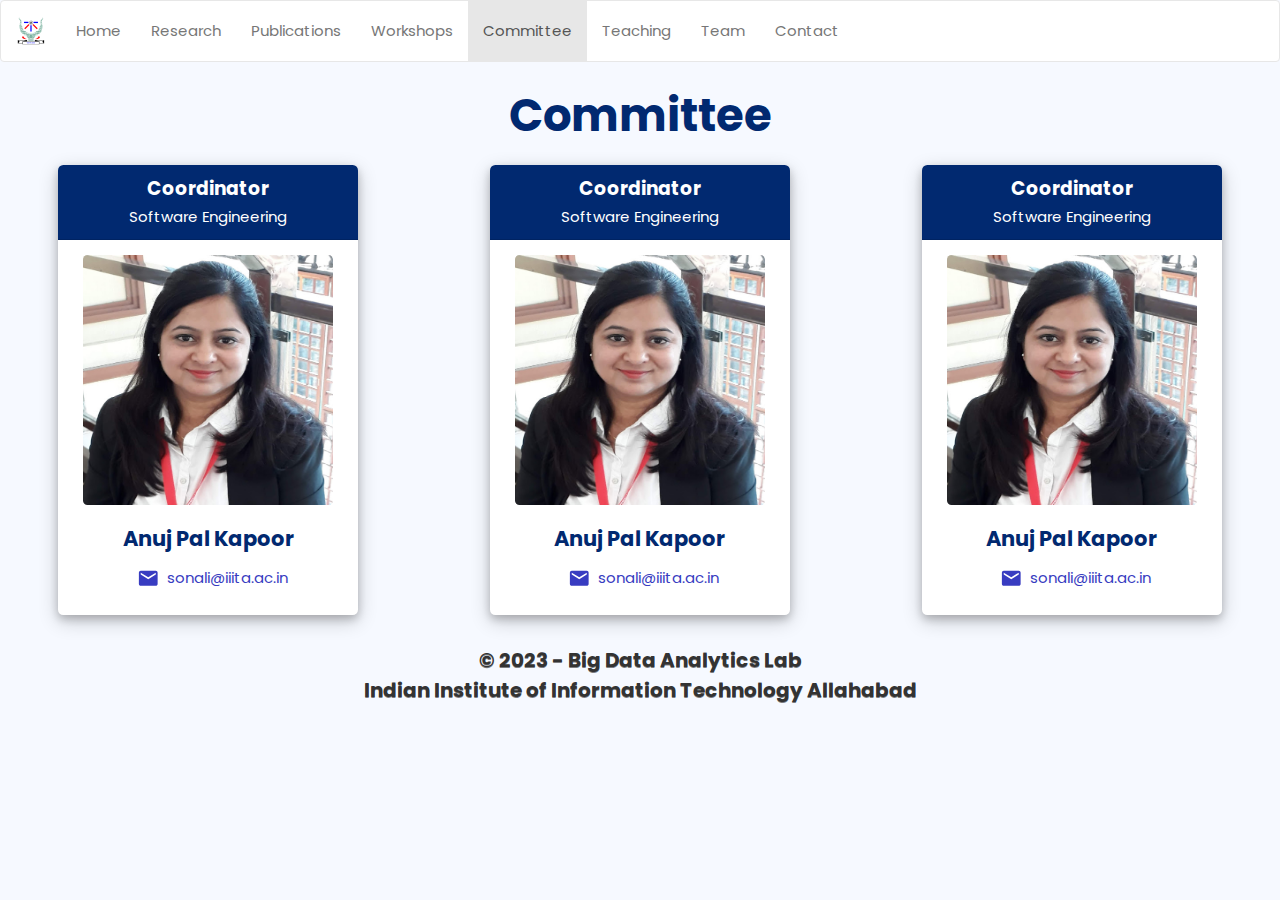
==== commit a2900254: "styling improved" ====
--- a/committee.html
+++ b/committee.html
@@ -19,11 +19,11 @@
             href="https://fonts.googleapis.com/css2?family=Poppins:ital,wght@0,100;0,200;0,300;0,400;0,500;0,600;0,700;0,800;0,900;1,100;1,200;1,300;1,400;1,500;1,600;1,700;1,800;1,900&display=swap"
             rel="stylesheet"
         />
+        <link rel="stylesheet" href="CSS/committee.css" />
     </head>
 
-  <body>
-    <div id="head_bg">
-      <!-- <center><img src="./head_main.jpg" width="60%" /></center> -->
+    <body>
+        <!-- <div id="head_bg">
       <center><h1>Big Data Analytics Lab</h1></center>
       <img
         src="./IIIT_logo_transparent.gif"
@@ -31,4303 +31,216 @@
         srcset=""
         class="iiit_logo"
       />
-    </div>
-    <nav class="navbar navbar-default">
-      <div class="container-fluid">
-        <div class="navbar-header">
-          <a href="http://iiita.ac.in"
-            ><img
-              src="./IIIT_logo_transparent.gif"
-              class="navbar-brand"
-              height="60px"
-          /></a>
+    </div> -->
+        <nav class="navbar navbar-default" style="background: white">
+            <div class="container-fluid">
+                <div class="navbar-header">
+                    <a href="http://iiita.ac.in"
+                        ><img
+                            src="./IIIT_logo_transparent.gif"
+                            class="navbar-brand"
+                            height="60px"
+                    /></a>
+                </div>
+                <ul class="nav navbar-nav">
+                    <li><a href="./index.html">Home</a></li>
+                    <li><a href="./research.html">Research </a></li>
+                    <li><a href="./publications.html">Publications </a></li>
+                    <li><a href="./workshop.html">Workshops</a></li>
+                    <li class="active">
+                        <a href="./committee.html">Committee</a>
+                    </li>
+                    <li><a href="./teaching.html">Teaching</a></li>
+                    <li><a href="./team.html">Team</a></li>
+                    <li><a href="./contact.html">Contact</a></li>
+                </ul>
+            </div>
+        </nav>
+        <div
+            class="heading"
+            style="
+                color: rgb(1, 41, 112);
+                font-size: 3rem;
+                text-align: center;
+                font-weight: bold;
+                margin-bottom: 1rem;
+            "
+        >
+            Committee
         </div>
-        <ul class="nav navbar-nav">
-          <li><a href="./index.html">Home</a></li>
-          <li><a href="./research.html">Research </a></li>
-          <li><a href="./publications.html">Publications </a></li>
-          <li><a href="./workshop.html">Workshops</a></li>
-          <li><a href="./committee.html">Committee</a></li>
-          <li><a href="./teaching.html">Teaching</a></li>
-          <li class="active"><a href="./contact.html">Contact</a></li>
-        </ul>
-      </div>
-    </nav>
+        <div style="height: auto; width: 100%">
+            <div class="committee_container">
+                <div style="opacity: 1; transform: none">
+                    <div class="ContactCard_contactCard__1yZii">
+                        <div class="ContactCard_cardHeader__3Fu8s">
+                            <div class="ContactCard_designation__1BXbK">
+                                <b>Coordinator</b>
+                            </div>
+                            <div class="ContactCard_subDesignation__3CVix">
+                                Software Engineering
+                            </div>
+                        </div>
+                        <img
+                            class="ContactCard_profileImage__BfUCA"
+                            src="./PIC/sa.jpg"
+                        />
+                        <div class="ContactCard_cardContent__2ONbn">
+                            <b style="margin: 0px; font-size: 1.4rem"
+                                >Anuj Pal Kapoor</b
+                            >
+                            <div class="ContactCard_footer__Ut8zl">
+                                <table style="table-layout: auto; margin: auto">
+                                    <tbody>
+                                        <tr>
+                                            <td>
+                                                <a
+                                                    href="mailto:anujkapoor@iitj.ac.in"
+                                                    class="ContactCard_email__M_S7C"
+                                                    ><svg
+                                                        class="MuiSvgIcon-root MuiSvgIcon-fontSizeSmall"
+                                                        focusable="false"
+                                                        viewBox="0 0 24 24"
+                                                        aria-hidden="true"
+                                                        style="
+                                                            margin: 0px 0.5rem;
+                                                        "
+                                                    >
+                                                        <path
+                                                            d="M20 4H4c-1.1 0-1.99.9-1.99 2L2 18c0 1.1.9 2 2 2h16c1.1 0 2-.9 2-2V6c0-1.1-.9-2-2-2zm0 4l-8 5-8-5V6l8 5 8-5v2z"
+                                                        ></path></svg
+                                                    >sonali@iiita.ac.in</a
+                                                >
+                                            </td>
+                                        </tr>
+                                        <tr>
+                                            <td>
+                                                <div
+                                                    class="ContactCard_phone__ky_j9"
+                                                ></div>
+                                            </td>
+                                        </tr>
+                                    </tbody>
+                                </table>
+                            </div>
+                        </div>
+                    </div>
+                </div>
+                <div style="opacity: 1; transform: none">
+                    <div class="ContactCard_contactCard__1yZii">
+                        <div class="ContactCard_cardHeader__3Fu8s">
+                            <div class="ContactCard_designation__1BXbK">
+                                <b>Coordinator</b>
+                            </div>
+                            <div class="ContactCard_subDesignation__3CVix">
+                                Software Engineering
+                            </div>
+                        </div>
+                        <img
+                            class="ContactCard_profileImage__BfUCA"
+                            src="./PIC/sa.jpg"
+                        />
+                        <div class="ContactCard_cardContent__2ONbn">
+                            <b style="margin: 0px; font-size: 1.4rem"
+                                >Anuj Pal Kapoor</b
+                            >
+                            <div class="ContactCard_footer__Ut8zl">
+                                <table style="table-layout: auto; margin: auto">
+                                    <tbody>
+                                        <tr>
+                                            <td>
+                                                <a
+                                                    href="mailto:anujkapoor@iitj.ac.in"
+                                                    class="ContactCard_email__M_S7C"
+                                                    ><svg
+                                                        class="MuiSvgIcon-root MuiSvgIcon-fontSizeSmall"
+                                                        focusable="false"
+                                                        viewBox="0 0 24 24"
+                                                        aria-hidden="true"
+                                                        style="
+                                                            margin: 0px 0.5rem;
+                                                        "
+                                                    >
+                                                        <path
+                                                            d="M20 4H4c-1.1 0-1.99.9-1.99 2L2 18c0 1.1.9 2 2 2h16c1.1 0 2-.9 2-2V6c0-1.1-.9-2-2-2zm0 4l-8 5-8-5V6l8 5 8-5v2z"
+                                                        ></path></svg
+                                                    >sonali@iiita.ac.in</a
+                                                >
+                                            </td>
+                                        </tr>
+                                        <tr>
+                                            <td>
+                                                <div
+                                                    class="ContactCard_phone__ky_j9"
+                                                ></div>
+                                            </td>
+                                        </tr>
+                                    </tbody>
+                                </table>
+                            </div>
+                        </div>
+                    </div>
+                </div>
+                <div style="opacity: 1; transform: none">
+                    <div class="ContactCard_contactCard__1yZii">
+                        <div class="ContactCard_cardHeader__3Fu8s">
+                            <div class="ContactCard_designation__1BXbK">
+                                <b>Coordinator</b>
+                            </div>
+                            <div class="ContactCard_subDesignation__3CVix">
+                                Software Engineering
+                            </div>
+                        </div>
+                        <img
+                            class="ContactCard_profileImage__BfUCA"
+                            src="./PIC/sa.jpg"
+                        />
+                        <div class="ContactCard_cardContent__2ONbn">
+                            <b style="margin: 0px; font-size: 1.4rem"
+                                >Anuj Pal Kapoor</b
+                            >
+                            <div class="ContactCard_footer__Ut8zl">
+                                <table style="table-layout: auto; margin: auto">
+                                    <tbody>
+                                        <tr>
+                                            <td>
+                                                <a
+                                                    href="mailto:anujkapoor@iitj.ac.in"
+                                                    class="ContactCard_email__M_S7C"
+                                                    ><svg
+                                                        class="MuiSvgIcon-root MuiSvgIcon-fontSizeSmall"
+                                                        focusable="false"
+                                                        viewBox="0 0 24 24"
+                                                        aria-hidden="true"
+                                                        style="
+                                                            margin: 0px 0.5rem;
+                                                        "
+                                                    >
+                                                        <path
+                                                            d="M20 4H4c-1.1 0-1.99.9-1.99 2L2 18c0 1.1.9 2 2 2h16c1.1 0 2-.9 2-2V6c0-1.1-.9-2-2-2zm0 4l-8 5-8-5V6l8 5 8-5v2z"
+                                                        ></path></svg
+                                                    >sonali@iiita.ac.in</a
+                                                >
+                                            </td>
+                                        </tr>
+                                        <tr>
+                                            <td>
+                                                <div
+                                                    class="ContactCard_phone__ky_j9"
+                                                ></div>
+                                            </td>
+                                        </tr>
+                                    </tbody>
+                                </table>
+                            </div>
+                        </div>
+                    </div>
+                </div>
+            </div>
+        </div>
 
-      <div style="height: auto; width: 100%">
-        <div class="MuiContainer-root MuiContainer-maxWidthLg">
-          <div style="opacity: 1">
-            <div
-              class="MuiPaper-root PlacementTeam_heading__3iI3b MuiPaper-elevation2 MuiPaper-rounded"
-              style="background: rgb(1, 41, 112); color: rgb(255, 255, 255)"
-            >
-              <i
-                class="fas fa-users"
-                style="margin: 0px 23rem; padding: 0px"
-              >
-            </i> Placement Team
-            </div>
-          </div>
-        </div>
-        <div>
-          <div
-            class="MuiGrid-root MuiGrid-container MuiGrid-spacing-xs-3 MuiGrid-align-items-xs-center MuiGrid-justify-content-xs-center"
-            style="width: 100%; margin: 2rem auto"
-          >
-            <div
-              class="MuiGrid-root MuiGrid-item MuiGrid-grid-xs-12 MuiGrid-grid-sm-6 MuiGrid-grid-md-4 MuiGrid-grid-lg-3"
-            >
-              <div style="opacity: 1; transform: none">
-                <div class="ContactCard_contactCard__1yZii">
-                  <div class="ContactCard_cardHeader__3Fu8s">
-                    <div class="ContactCard_designation__1BXbK">
-                      <b>President</b>
-                    </div>
-                    <div class="ContactCard_subDesignation__3CVix">
-                      Career Development Cell
-                    </div>
-                  </div>
-                  <img
-                    class="ContactCard_profileImage__BfUCA"
-                    src="https://spc.iitj.ac.in/media/contacts/anuj_pal_kapoor_67nyuDV_1vxVIOP.png"
-                  />
-                  <div class="ContactCard_cardContent__2ONbn">
-                    <b style="margin: 0px; font-size: 1.4rem"
-                      >Anuj Pal Kapoor</b
-                    >
-                    <div class="ContactCard_footer__Ut8zl">
-                      <table style="table-layout: auto; margin: auto">
-                        <tbody>
-                          <tr>
-                            <td>
-                              <a
-                                href="mailto:anujkapoor@iitj.ac.in"
-                                class="ContactCard_email__M_S7C"
-                                ><svg
-                                  class="MuiSvgIcon-root MuiSvgIcon-fontSizeSmall"
-                                  focusable="false"
-                                  viewBox="0 0 24 24"
-                                  aria-hidden="true"
-                                  style="margin: 0px 0.5rem"
-                                >
-                                  <path
-                                    d="M20 4H4c-1.1 0-1.99.9-1.99 2L2 18c0 1.1.9 2 2 2h16c1.1 0 2-.9 2-2V6c0-1.1-.9-2-2-2zm0 4l-8 5-8-5V6l8 5 8-5v2z"
-                                  ></path></svg
-                                >anujkapoor@iitj.ac.in</a >
-                            </td>
-                          </tr>
-                          <tr>
-                            <td>
-                              <div class="ContactCard_phone__ky_j9">
-                                <svg
-                                  class="MuiSvgIcon-root MuiSvgIcon-fontSizeSmall"
-                                  focusable="false"
-                                  viewBox="0 0 24 24"
-                                  aria-hidden="true"
-                                  style="margin: 0px 0.5rem"
-                                >
-                                  <path
-                                    d="M6.62 10.79c1.44 2.83 3.76 5.14 6.59 6.59l2.2-2.2c.27-.27.67-.36 1.02-.24 1.12.37 2.33.57 3.57.57.55 0 1 .45 1 1V20c0 .55-.45 1-1 1-9.39 0-17-7.61-17-17 0-.55.45-1 1-1h3.5c.55 0 1 .45 1 1 0 1.25.2 2.45.57 3.57.11.35.03.74-.25 1.02l-2.2 2.2z"
-                                  ></path>
-                                </svg>
-                              </div>
-                            </td>
-                          </tr>
-                        </tbody>
-                      </table>
-                    </div>
-                  </div>
-                </div>
-              </div>
-            </div>
-            <div
-              class="MuiGrid-root MuiGrid-item MuiGrid-grid-xs-12 MuiGrid-grid-sm-6 MuiGrid-grid-md-4 MuiGrid-grid-lg-3"
-            >
-              <div style="opacity: 1; transform: none">
-                <div class="ContactCard_contactCard__1yZii">
-                  <div class="ContactCard_cardHeader__3Fu8s">
-                    <div class="ContactCard_designation__1BXbK">
-                      <b>Training &amp; Placement Officer</b>
-                    </div>
-                    <div class="ContactCard_subDesignation__3CVix">
-                      Career Development Cell
-                    </div>
-                  </div>
-                  <img
-                    class="ContactCard_profileImage__BfUCA"
-                    src="https://spc.iitj.ac.in/media/contacts/IMG_Puneet2021_0Pxz7Zg.jpg"
-                  />
-                  <div class="ContactCard_cardContent__2ONbn">
-                    <b style="margin: 0px; font-size: 1.4rem">Puneet Garg</b>
-                    <div class="ContactCard_footer__Ut8zl">
-                      <table style="table-layout: auto; margin: auto">
-                        <tbody>
-                          <tr>
-                            <td>
-                              <a
-                                href="mailto:puneetgarg@iitj.ac.in"
-                                class="ContactCard_email__M_S7C"
-                                ><svg
-                                  class="MuiSvgIcon-root MuiSvgIcon-fontSizeSmall"
-                                  focusable="false"
-                                  viewBox="0 0 24 24"
-                                  aria-hidden="true"
-                                  style="margin: 0px 0.5rem"
-                                >
-                                  <path
-                                    d="M20 4H4c-1.1 0-1.99.9-1.99 2L2 18c0 1.1.9 2 2 2h16c1.1 0 2-.9 2-2V6c0-1.1-.9-2-2-2zm0 4l-8 5-8-5V6l8 5 8-5v2z"
-                                  ></path></svg
-                                >puneetgarg@iitj.ac.in</a
-                              >
-                            </td>
-                          </tr>
-                          <tr>
-                            <td>
-                              <div class="ContactCard_phone__ky_j9">
-                                <svg
-                                  class="MuiSvgIcon-root MuiSvgIcon-fontSizeSmall"
-                                  focusable="false"
-                                  viewBox="0 0 24 24"
-                                  aria-hidden="true"
-                                  style="margin: 0px 0.5rem"
-                                >
-                                  <path
-                                    d="M6.62 10.79c1.44 2.83 3.76 5.14 6.59 6.59l2.2-2.2c.27-.27.67-.36 1.02-.24 1.12.37 2.33.57 3.57.57.55 0 1 .45 1 1V20c0 .55-.45 1-1 1-9.39 0-17-7.61-17-17 0-.55.45-1 1-1h3.5c.55 0 1 .45 1 1 0 1.25.2 2.45.57 3.57.11.35.03.74-.25 1.02l-2.2 2.2z"
-                                  ></path></svg
-                                >9815964823
-                              </div>
-                            </td>
-                          </tr>
-                        </tbody>
-                      </table>
-                    </div>
-                  </div>
-                </div>
-              </div>
-            </div>
-            <div
-              class="MuiGrid-root MuiGrid-item MuiGrid-grid-xs-12 MuiGrid-grid-sm-6 MuiGrid-grid-md-4 MuiGrid-grid-lg-3"
-            >
-              <div style="opacity: 1; transform: none">
-                <div class="ContactCard_contactCard__1yZii">
-                  <div class="ContactCard_cardHeader__3Fu8s">
-                    <div class="ContactCard_designation__1BXbK">
-                      <b>Junior Superintendent</b>
-                    </div>
-                    <div class="ContactCard_subDesignation__3CVix">
-                      Career Development Cell
-                    </div>
-                  </div>
-                  <img
-                    class="ContactCard_profileImage__BfUCA"
-                    src="https://spc.iitj.ac.in/media/contacts/gurpreetkaur_DCvLLuN.jpg"
-                  />
-                  <div class="ContactCard_cardContent__2ONbn">
-                    <b style="margin: 0px; font-size: 1.4rem"
-                      >Gurpreet Kaur Virdi</b
-                    >
-                    <div class="ContactCard_footer__Ut8zl">
-                      <table style="table-layout: auto; margin: auto">
-                        <tbody>
-                          <tr>
-                            <td>
-                              <a
-                                href="mailto:gurpreetkaur@iitj.ac.in"
-                                class="ContactCard_email__M_S7C"
-                                ><svg
-                                  class="MuiSvgIcon-root MuiSvgIcon-fontSizeSmall"
-                                  focusable="false"
-                                  viewBox="0 0 24 24"
-                                  aria-hidden="true"
-                                  style="margin: 0px 0.5rem"
-                                >
-                                  <path
-                                    d="M20 4H4c-1.1 0-1.99.9-1.99 2L2 18c0 1.1.9 2 2 2h16c1.1 0 2-.9 2-2V6c0-1.1-.9-2-2-2zm0 4l-8 5-8-5V6l8 5 8-5v2z"
-                                  ></path></svg
-                                >gurpreetkaur@iitj.ac.in</a
-                              >
-                            </td>
-                          </tr>
-                          <tr>
-                            <td>
-                              <div class="ContactCard_phone__ky_j9">
-                                <svg
-                                  class="MuiSvgIcon-root MuiSvgIcon-fontSizeSmall"
-                                  focusable="false"
-                                  viewBox="0 0 24 24"
-                                  aria-hidden="true"
-                                  style="margin: 0px 0.5rem"
-                                >
-                                  <path
-                                    d="M6.62 10.79c1.44 2.83 3.76 5.14 6.59 6.59l2.2-2.2c.27-.27.67-.36 1.02-.24 1.12.37 2.33.57 3.57.57.55 0 1 .45 1 1V20c0 .55-.45 1-1 1-9.39 0-17-7.61-17-17 0-.55.45-1 1-1h3.5c.55 0 1 .45 1 1 0 1.25.2 2.45.57 3.57.11.35.03.74-.25 1.02l-2.2 2.2z"
-                                  ></path></svg
-                                >9462480868
-                              </div>
-                            </td>
-                          </tr>
-                        </tbody>
-                      </table>
-                    </div>
-                  </div>
-                </div>
-              </div>
-            </div>
-          </div>
-        </div>
-        <div>
-          <div
-            class="MuiGrid-root MuiGrid-container MuiGrid-spacing-xs-3 MuiGrid-align-items-xs-center MuiGrid-justify-content-xs-center"
-            style="width: 100%; margin: 2rem auto"
-          ></div>
-        </div>
-        <div>
-          <div
-            class="MuiGrid-root MuiGrid-container MuiGrid-spacing-xs-3 MuiGrid-align-items-xs-center MuiGrid-justify-content-xs-center"
-            style="width: 100%; margin: 2rem auto"
-          >
-            <div
-              class="MuiGrid-root MuiGrid-item MuiGrid-grid-xs-12 MuiGrid-grid-sm-6 MuiGrid-grid-md-4 MuiGrid-grid-lg-3"
-            >
-              <div style="opacity: 1; transform: none">
-                <div class="ContactCard_contactCard__1yZii">
-                  <div class="ContactCard_cardHeader__3Fu8s">
-                    <div class="ContactCard_designation__1BXbK">
-                      <b>Vice-President</b>
-                    </div>
-                    <div class="ContactCard_subDesignation__3CVix">
-                      Career Development Cell
-                    </div>
-                  </div>
-                  <img
-                    class="ContactCard_profileImage__BfUCA"
-                    src="https://spc.iitj.ac.in/media/contacts/Good_pic_small_-_Jeevesh_Jain_B19ME033.JPG"
-                  />
-                  <div class="ContactCard_cardContent__2ONbn">
-                    <b style="margin: 0px; font-size: 1.4rem">Jeevesh Jain</b>
-                    <div class="ContactCard_footer__Ut8zl">
-                      <table style="table-layout: auto; margin: auto">
-                        <tbody>
-                          <tr>
-                            <td>
-                              <a
-                                href="mailto:jain.39@iitj.ac.in"
-                                class="ContactCard_email__M_S7C"
-                                ><svg
-                                  class="MuiSvgIcon-root MuiSvgIcon-fontSizeSmall"
-                                  focusable="false"
-                                  viewBox="0 0 24 24"
-                                  aria-hidden="true"
-                                  style="margin: 0px 0.5rem"
-                                >
-                                  <path
-                                    d="M20 4H4c-1.1 0-1.99.9-1.99 2L2 18c0 1.1.9 2 2 2h16c1.1 0 2-.9 2-2V6c0-1.1-.9-2-2-2zm0 4l-8 5-8-5V6l8 5 8-5v2z"
-                                  ></path></svg
-                                >jain.39@iitj.ac.in</a
-                              >
-                            </td>
-                          </tr>
-                          <tr>
-                            <td>
-                              <div class="ContactCard_phone__ky_j9">
-                                <svg
-                                  class="MuiSvgIcon-root MuiSvgIcon-fontSizeSmall"
-                                  focusable="false"
-                                  viewBox="0 0 24 24"
-                                  aria-hidden="true"
-                                  style="margin: 0px 0.5rem"
-                                >
-                                  <path
-                                    d="M6.62 10.79c1.44 2.83 3.76 5.14 6.59 6.59l2.2-2.2c.27-.27.67-.36 1.02-.24 1.12.37 2.33.57 3.57.57.55 0 1 .45 1 1V20c0 .55-.45 1-1 1-9.39 0-17-7.61-17-17 0-.55.45-1 1-1h3.5c.55 0 1 .45 1 1 0 1.25.2 2.45.57 3.57.11.35.03.74-.25 1.02l-2.2 2.2z"
-                                  ></path></svg
-                                >7014486372
-                              </div>
-                            </td>
-                          </tr>
-                        </tbody>
-                      </table>
-                      <div class="ContactCard_social__2BXv5">
-                        <a
-                          href="https://www.linkedin.com/in/jeevesh-jain-9b5014191/"
-                          class="ContactCard_linkedin__1yOnu"
-                          target="_blank"
-                          rel="noopener noreferrer"
-                          ><svg
-                            class="MuiSvgIcon-root"
-                            focusable="false"
-                            viewBox="0 0 24 24"
-                            aria-hidden="true"
-                            style="width: 2.2rem; height: 2.2rem"
-                          >
-                            <path
-                              d="M19 3a2 2 0 0 1 2 2v14a2 2 0 0 1-2 2H5a2 2 0 0 1-2-2V5a2 2 0 0 1 2-2h14m-.5 15.5v-5.3a3.26 3.26 0 0 0-3.26-3.26c-.85 0-1.84.52-2.32 1.3v-1.11h-2.79v8.37h2.79v-4.93c0-.77.62-1.4 1.39-1.4a1.4 1.4 0 0 1 1.4 1.4v4.93h2.79M6.88 8.56a1.68 1.68 0 0 0 1.68-1.68c0-.93-.75-1.69-1.68-1.69a1.69 1.69 0 0 0-1.69 1.69c0 .93.76 1.68 1.69 1.68m1.39 9.94v-8.37H5.5v8.37h2.77z"
-                            ></path></svg
-                        ></a>
-                      </div>
-                    </div>
-                  </div>
-                </div>
-              </div>
-            </div>
-          </div>
-        </div>
-        <div>
-          <div
-            class="MuiGrid-root MuiGrid-container MuiGrid-spacing-xs-3 MuiGrid-align-items-xs-center MuiGrid-justify-content-xs-center"
-            style="width: 100%; margin: 2rem auto"
-          >
-            <div
-              class="MuiGrid-root MuiGrid-item MuiGrid-grid-xs-12 MuiGrid-grid-sm-6 MuiGrid-grid-md-4 MuiGrid-grid-lg-3"
-            >
-              <div style="opacity: 1; transform: none">
-                <div class="ContactCard_contactCard__1yZii">
-                  <div class="ContactCard_cardHeader__3Fu8s">
-                    <div class="ContactCard_designation__1BXbK">
-                      <b>Overall Co-ordinator</b>
-                    </div>
-                    <div class="ContactCard_subDesignation__3CVix">
-                      Career Development Cell
-                    </div>
-                  </div>
-                  <img
-                    class="ContactCard_profileImage__BfUCA"
-                    src="https://spc.iitj.ac.in/media/contacts/Nitin_-_Nitin_Singh_Kanyal_B19EE058_DUmuBga.jpg"
-                  />
-                  <div class="ContactCard_cardContent__2ONbn">
-                    <b style="margin: 0px; font-size: 1.4rem"
-                      >Nitin Singh Kanyal</b
-                    >
-                    <div class="ContactCard_footer__Ut8zl">
-                      <table style="table-layout: auto; margin: auto">
-                        <tbody>
-                          <tr>
-                            <td>
-                              <a
-                                href="mailto:kanyal.1@iitj.ac.in"
-                                class="ContactCard_email__M_S7C"
-                                ><svg
-                                  class="MuiSvgIcon-root MuiSvgIcon-fontSizeSmall"
-                                  focusable="false"
-                                  viewBox="0 0 24 24"
-                                  aria-hidden="true"
-                                  style="margin: 0px 0.5rem"
-                                >
-                                  <path
-                                    d="M20 4H4c-1.1 0-1.99.9-1.99 2L2 18c0 1.1.9 2 2 2h16c1.1 0 2-.9 2-2V6c0-1.1-.9-2-2-2zm0 4l-8 5-8-5V6l8 5 8-5v2z"
-                                  ></path></svg
-                                >kanyal.1@iitj.ac.in</a
-                              >
-                            </td>
-                          </tr>
-                          <tr>
-                            <td>
-                              <div class="ContactCard_phone__ky_j9">
-                                <svg
-                                  class="MuiSvgIcon-root MuiSvgIcon-fontSizeSmall"
-                                  focusable="false"
-                                  viewBox="0 0 24 24"
-                                  aria-hidden="true"
-                                  style="margin: 0px 0.5rem"
-                                >
-                                  <path
-                                    d="M6.62 10.79c1.44 2.83 3.76 5.14 6.59 6.59l2.2-2.2c.27-.27.67-.36 1.02-.24 1.12.37 2.33.57 3.57.57.55 0 1 .45 1 1V20c0 .55-.45 1-1 1-9.39 0-17-7.61-17-17 0-.55.45-1 1-1h3.5c.55 0 1 .45 1 1 0 1.25.2 2.45.57 3.57.11.35.03.74-.25 1.02l-2.2 2.2z"
-                                  ></path></svg
-                                >9352227450
-                              </div>
-                            </td>
-                          </tr>
-                        </tbody>
-                      </table>
-                      <div class="ContactCard_social__2BXv5">
-                        <a
-                          href="https://www.linkedin.com/in/nitin-singh-kanyal-36ab58201/"
-                          class="ContactCard_linkedin__1yOnu"
-                          target="_blank"
-                          rel="noopener noreferrer"
-                          ><svg
-                            class="MuiSvgIcon-root"
-                            focusable="false"
-                            viewBox="0 0 24 24"
-                            aria-hidden="true"
-                            style="width: 2.2rem; height: 2.2rem"
-                          >
-                            <path
-                              d="M19 3a2 2 0 0 1 2 2v14a2 2 0 0 1-2 2H5a2 2 0 0 1-2-2V5a2 2 0 0 1 2-2h14m-.5 15.5v-5.3a3.26 3.26 0 0 0-3.26-3.26c-.85 0-1.84.52-2.32 1.3v-1.11h-2.79v8.37h2.79v-4.93c0-.77.62-1.4 1.39-1.4a1.4 1.4 0 0 1 1.4 1.4v4.93h2.79M6.88 8.56a1.68 1.68 0 0 0 1.68-1.68c0-.93-.75-1.69-1.68-1.69a1.69 1.69 0 0 0-1.69 1.69c0 .93.76 1.68 1.69 1.68m1.39 9.94v-8.37H5.5v8.37h2.77z"
-                            ></path></svg
-                        ></a>
-                      </div>
-                    </div>
-                  </div>
-                </div>
-              </div>
-            </div>
-            <div
-              class="MuiGrid-root MuiGrid-item MuiGrid-grid-xs-12 MuiGrid-grid-sm-6 MuiGrid-grid-md-4 MuiGrid-grid-lg-3"
-            >
-              <div style="opacity: 1; transform: none">
-                <div class="ContactCard_contactCard__1yZii">
-                  <div class="ContactCard_cardHeader__3Fu8s">
-                    <div class="ContactCard_designation__1BXbK">
-                      <b>Overall Co-ordinator</b>
-                    </div>
-                    <div class="ContactCard_subDesignation__3CVix">
-                      Career Development Cell
-                    </div>
-                  </div>
-                  <img
-                    class="ContactCard_profileImage__BfUCA"
-                    src="https://spc.iitj.ac.in/media/contacts/IMG20220415160622_-_Khushal_Sonawat_B19ME037.jpg"
-                  />
-                  <div class="ContactCard_cardContent__2ONbn">
-                    <b style="margin: 0px; font-size: 1.4rem"
-                      >Khushal Sonawat</b
-                    >
-                    <div class="ContactCard_footer__Ut8zl">
-                      <table style="table-layout: auto; margin: auto">
-                        <tbody>
-                          <tr>
-                            <td>
-                              <a
-                                href="mailto:sonawat.1@iitj.ac.in"
-                                class="ContactCard_email__M_S7C"
-                                ><svg
-                                  class="MuiSvgIcon-root MuiSvgIcon-fontSizeSmall"
-                                  focusable="false"
-                                  viewBox="0 0 24 24"
-                                  aria-hidden="true"
-                                  style="margin: 0px 0.5rem"
-                                >
-                                  <path
-                                    d="M20 4H4c-1.1 0-1.99.9-1.99 2L2 18c0 1.1.9 2 2 2h16c1.1 0 2-.9 2-2V6c0-1.1-.9-2-2-2zm0 4l-8 5-8-5V6l8 5 8-5v2z"
-                                  ></path></svg
-                                >sonawat.1@iitj.ac.in</a
-                              >
-                            </td>
-                          </tr>
-                          <tr>
-                            <td>
-                              <div class="ContactCard_phone__ky_j9">
-                                <svg
-                                  class="MuiSvgIcon-root MuiSvgIcon-fontSizeSmall"
-                                  focusable="false"
-                                  viewBox="0 0 24 24"
-                                  aria-hidden="true"
-                                  style="margin: 0px 0.5rem"
-                                >
-                                  <path
-                                    d="M6.62 10.79c1.44 2.83 3.76 5.14 6.59 6.59l2.2-2.2c.27-.27.67-.36 1.02-.24 1.12.37 2.33.57 3.57.57.55 0 1 .45 1 1V20c0 .55-.45 1-1 1-9.39 0-17-7.61-17-17 0-.55.45-1 1-1h3.5c.55 0 1 .45 1 1 0 1.25.2 2.45.57 3.57.11.35.03.74-.25 1.02l-2.2 2.2z"
-                                  ></path></svg
-                                >9328531132
-                              </div>
-                            </td>
-                          </tr>
-                        </tbody>
-                      </table>
-                      <div class="ContactCard_social__2BXv5">
-                        <a
-                          href="https://linkedin.com/in/khushal-sonawat"
-                          class="ContactCard_linkedin__1yOnu"
-                          target="_blank"
-                          rel="noopener noreferrer"
-                          ><svg
-                            class="MuiSvgIcon-root"
-                            focusable="false"
-                            viewBox="0 0 24 24"
-                            aria-hidden="true"
-                            style="width: 2.2rem; height: 2.2rem"
-                          >
-                            <path
-                              d="M19 3a2 2 0 0 1 2 2v14a2 2 0 0 1-2 2H5a2 2 0 0 1-2-2V5a2 2 0 0 1 2-2h14m-.5 15.5v-5.3a3.26 3.26 0 0 0-3.26-3.26c-.85 0-1.84.52-2.32 1.3v-1.11h-2.79v8.37h2.79v-4.93c0-.77.62-1.4 1.39-1.4a1.4 1.4 0 0 1 1.4 1.4v4.93h2.79M6.88 8.56a1.68 1.68 0 0 0 1.68-1.68c0-.93-.75-1.69-1.68-1.69a1.69 1.69 0 0 0-1.69 1.69c0 .93.76 1.68 1.69 1.68m1.39 9.94v-8.37H5.5v8.37h2.77z"
-                            ></path></svg
-                        ></a>
-                      </div>
-                    </div>
-                  </div>
-                </div>
-              </div>
-            </div>
-            <div
-              class="MuiGrid-root MuiGrid-item MuiGrid-grid-xs-12 MuiGrid-grid-sm-6 MuiGrid-grid-md-4 MuiGrid-grid-lg-3"
-            >
-              <div style="opacity: 1; transform: none">
-                <div class="ContactCard_contactCard__1yZii">
-                  <div class="ContactCard_cardHeader__3Fu8s">
-                    <div class="ContactCard_designation__1BXbK">
-                      <b>Overall Co-ordinator</b>
-                    </div>
-                    <div class="ContactCard_subDesignation__3CVix">
-                      Career Development Cell
-                    </div>
-                  </div>
-                  <img
-                    class="ContactCard_profileImage__BfUCA"
-                    src="https://spc.iitj.ac.in/media/contacts/IMG_20220711_193916_1_2_-_Nikhil_Dwivedi_M21CS059_Yqfk672.jpg"
-                  />
-                  <div class="ContactCard_cardContent__2ONbn">
-                    <b style="margin: 0px; font-size: 1.4rem">Nikhil Dwivedi</b>
-                    <div class="ContactCard_footer__Ut8zl">
-                      <table style="table-layout: auto; margin: auto">
-                        <tbody>
-                          <tr>
-                            <td>
-                              <a
-                                href="mailto:dwivedi.10@iitj.ac.in"
-                                class="ContactCard_email__M_S7C"
-                                ><svg
-                                  class="MuiSvgIcon-root MuiSvgIcon-fontSizeSmall"
-                                  focusable="false"
-                                  viewBox="0 0 24 24"
-                                  aria-hidden="true"
-                                  style="margin: 0px 0.5rem"
-                                >
-                                  <path
-                                    d="M20 4H4c-1.1 0-1.99.9-1.99 2L2 18c0 1.1.9 2 2 2h16c1.1 0 2-.9 2-2V6c0-1.1-.9-2-2-2zm0 4l-8 5-8-5V6l8 5 8-5v2z"
-                                  ></path></svg
-                                >dwivedi.10@iitj.ac.in</a
-                              >
-                            </td>
-                          </tr>
-                          <tr>
-                            <td>
-                              <div class="ContactCard_phone__ky_j9">
-                                <svg
-                                  class="MuiSvgIcon-root MuiSvgIcon-fontSizeSmall"
-                                  focusable="false"
-                                  viewBox="0 0 24 24"
-                                  aria-hidden="true"
-                                  style="margin: 0px 0.5rem"
-                                >
-                                  <path
-                                    d="M6.62 10.79c1.44 2.83 3.76 5.14 6.59 6.59l2.2-2.2c.27-.27.67-.36 1.02-.24 1.12.37 2.33.57 3.57.57.55 0 1 .45 1 1V20c0 .55-.45 1-1 1-9.39 0-17-7.61-17-17 0-.55.45-1 1-1h3.5c.55 0 1 .45 1 1 0 1.25.2 2.45.57 3.57.11.35.03.74-.25 1.02l-2.2 2.2z"
-                                  ></path></svg
-                                >9650801362
-                              </div>
-                            </td>
-                          </tr>
-                        </tbody>
-                      </table>
-                      <div class="ContactCard_social__2BXv5">
-                        <a
-                          href="https://www.linkedin.com/in/nikhil-dwivedi-205866119"
-                          class="ContactCard_linkedin__1yOnu"
-                          target="_blank"
-                          rel="noopener noreferrer"
-                          ><svg
-                            class="MuiSvgIcon-root"
-                            focusable="false"
-                            viewBox="0 0 24 24"
-                            aria-hidden="true"
-                            style="width: 2.2rem; height: 2.2rem"
-                          >
-                            <path
-                              d="M19 3a2 2 0 0 1 2 2v14a2 2 0 0 1-2 2H5a2 2 0 0 1-2-2V5a2 2 0 0 1 2-2h14m-.5 15.5v-5.3a3.26 3.26 0 0 0-3.26-3.26c-.85 0-1.84.52-2.32 1.3v-1.11h-2.79v8.37h2.79v-4.93c0-.77.62-1.4 1.39-1.4a1.4 1.4 0 0 1 1.4 1.4v4.93h2.79M6.88 8.56a1.68 1.68 0 0 0 1.68-1.68c0-.93-.75-1.69-1.68-1.69a1.69 1.69 0 0 0-1.69 1.69c0 .93.76 1.68 1.69 1.68m1.39 9.94v-8.37H5.5v8.37h2.77z"
-                            ></path></svg
-                        ></a>
-                      </div>
-                    </div>
-                  </div>
-                </div>
-              </div>
-            </div>
-            <div
-              class="MuiGrid-root MuiGrid-item MuiGrid-grid-xs-12 MuiGrid-grid-sm-6 MuiGrid-grid-md-4 MuiGrid-grid-lg-3"
-            >
-              <div style="opacity: 1; transform: none">
-                <div class="ContactCard_contactCard__1yZii">
-                  <div class="ContactCard_cardHeader__3Fu8s">
-                    <div class="ContactCard_designation__1BXbK">
-                      <b>Overall Co-ordinator</b>
-                    </div>
-                    <div class="ContactCard_subDesignation__3CVix">
-                      Career Development Cell
-                    </div>
-                  </div>
-                  <img
-                    class="ContactCard_profileImage__BfUCA"
-                    src="https://spc.iitj.ac.in/media/contacts/706ACEA6-017D-430D-91FA-896D04F9B89D_-_Anjali_Poonia_M21MA052.jpeg"
-                  />
-                  <div class="ContactCard_cardContent__2ONbn">
-                    <b style="margin: 0px; font-size: 1.4rem">Anjali Poonia</b>
-                    <div class="ContactCard_footer__Ut8zl">
-                      <table style="table-layout: auto; margin: auto">
-                        <tbody>
-                          <tr>
-                            <td>
-                              <a
-                                href="mailto:poonia.2@iitj.ac.in"
-                                class="ContactCard_email__M_S7C"
-                                ><svg
-                                  class="MuiSvgIcon-root MuiSvgIcon-fontSizeSmall"
-                                  focusable="false"
-                                  viewBox="0 0 24 24"
-                                  aria-hidden="true"
-                                  style="margin: 0px 0.5rem"
-                                >
-                                  <path
-                                    d="M20 4H4c-1.1 0-1.99.9-1.99 2L2 18c0 1.1.9 2 2 2h16c1.1 0 2-.9 2-2V6c0-1.1-.9-2-2-2zm0 4l-8 5-8-5V6l8 5 8-5v2z"
-                                  ></path></svg
-                                >poonia.2@iitj.ac.in</a
-                              >
-                            </td>
-                          </tr>
-                          <tr>
-                            <td>
-                              <div class="ContactCard_phone__ky_j9">
-                                <svg
-                                  class="MuiSvgIcon-root MuiSvgIcon-fontSizeSmall"
-                                  focusable="false"
-                                  viewBox="0 0 24 24"
-                                  aria-hidden="true"
-                                  style="margin: 0px 0.5rem"
-                                >
-                                  <path
-                                    d="M6.62 10.79c1.44 2.83 3.76 5.14 6.59 6.59l2.2-2.2c.27-.27.67-.36 1.02-.24 1.12.37 2.33.57 3.57.57.55 0 1 .45 1 1V20c0 .55-.45 1-1 1-9.39 0-17-7.61-17-17 0-.55.45-1 1-1h3.5c.55 0 1 .45 1 1 0 1.25.2 2.45.57 3.57.11.35.03.74-.25 1.02l-2.2 2.2z"
-                                  ></path></svg
-                                >7015241780
-                              </div>
-                            </td>
-                          </tr>
-                        </tbody>
-                      </table>
-                      <div class="ContactCard_social__2BXv5">
-                        <a
-                          href="https://www.linkedin.com/in/anjali-poonia-614420218/"
-                          class="ContactCard_linkedin__1yOnu"
-                          target="_blank"
-                          rel="noopener noreferrer"
-                          ><svg
-                            class="MuiSvgIcon-root"
-                            focusable="false"
-                            viewBox="0 0 24 24"
-                            aria-hidden="true"
-                            style="width: 2.2rem; height: 2.2rem"
-                          >
-                            <path
-                              d="M19 3a2 2 0 0 1 2 2v14a2 2 0 0 1-2 2H5a2 2 0 0 1-2-2V5a2 2 0 0 1 2-2h14m-.5 15.5v-5.3a3.26 3.26 0 0 0-3.26-3.26c-.85 0-1.84.52-2.32 1.3v-1.11h-2.79v8.37h2.79v-4.93c0-.77.62-1.4 1.39-1.4a1.4 1.4 0 0 1 1.4 1.4v4.93h2.79M6.88 8.56a1.68 1.68 0 0 0 1.68-1.68c0-.93-.75-1.69-1.68-1.69a1.69 1.69 0 0 0-1.69 1.69c0 .93.76 1.68 1.69 1.68m1.39 9.94v-8.37H5.5v8.37h2.77z"
-                            ></path></svg
-                        ></a>
-                      </div>
-                    </div>
-                  </div>
-                </div>
-              </div>
-            </div>
-            <div
-              class="MuiGrid-root MuiGrid-item MuiGrid-grid-xs-12 MuiGrid-grid-sm-6 MuiGrid-grid-md-4 MuiGrid-grid-lg-3"
-            >
-              <div style="opacity: 1; transform: none">
-                <div class="ContactCard_contactCard__1yZii">
-                  <div class="ContactCard_cardHeader__3Fu8s">
-                    <div class="ContactCard_designation__1BXbK">
-                      <b>Overall Co-ordinator</b>
-                    </div>
-                    <div class="ContactCard_subDesignation__3CVix">
-                      Career Development Cell
-                    </div>
-                  </div>
-                  <img
-                    class="ContactCard_profileImage__BfUCA"
-                    src="https://spc.iitj.ac.in/media/contacts/Prodorshika__-_Prodorshika_Ghosh_M21MS055.jpeg"
-                  />
-                  <div class="ContactCard_cardContent__2ONbn">
-                    <b style="margin: 0px; font-size: 1.4rem"
-                      >Prodorshika Ghosh</b
-                    >
-                    <div class="ContactCard_footer__Ut8zl">
-                      <table style="table-layout: auto; margin: auto">
-                        <tbody>
-                          <tr>
-                            <td>
-                              <a
-                                href="mailto:ghosh.7@iitj.ac.in"
-                                class="ContactCard_email__M_S7C"
-                                ><svg
-                                  class="MuiSvgIcon-root MuiSvgIcon-fontSizeSmall"
-                                  focusable="false"
-                                  viewBox="0 0 24 24"
-                                  aria-hidden="true"
-                                  style="margin: 0px 0.5rem"
-                                >
-                                  <path
-                                    d="M20 4H4c-1.1 0-1.99.9-1.99 2L2 18c0 1.1.9 2 2 2h16c1.1 0 2-.9 2-2V6c0-1.1-.9-2-2-2zm0 4l-8 5-8-5V6l8 5 8-5v2z"
-                                  ></path></svg
-                                >ghosh.7@iitj.ac.in</a
-                              >
-                            </td>
-                          </tr>
-                          <tr>
-                            <td>
-                              <div class="ContactCard_phone__ky_j9">
-                                <svg
-                                  class="MuiSvgIcon-root MuiSvgIcon-fontSizeSmall"
-                                  focusable="false"
-                                  viewBox="0 0 24 24"
-                                  aria-hidden="true"
-                                  style="margin: 0px 0.5rem"
-                                >
-                                  <path
-                                    d="M6.62 10.79c1.44 2.83 3.76 5.14 6.59 6.59l2.2-2.2c.27-.27.67-.36 1.02-.24 1.12.37 2.33.57 3.57.57.55 0 1 .45 1 1V20c0 .55-.45 1-1 1-9.39 0-17-7.61-17-17 0-.55.45-1 1-1h3.5c.55 0 1 .45 1 1 0 1.25.2 2.45.57 3.57.11.35.03.74-.25 1.02l-2.2 2.2z"
-                                  ></path></svg
-                                >8017427846
-                              </div>
-                            </td>
-                          </tr>
-                        </tbody>
-                      </table>
-                      <div class="ContactCard_social__2BXv5">
-                        <a
-                          href="https://www.linkedin.com/in/prodorshika-ghosh-ba5a6a213/"
-                          class="ContactCard_linkedin__1yOnu"
-                          target="_blank"
-                          rel="noopener noreferrer"
-                          ><svg
-                            class="MuiSvgIcon-root"
-                            focusable="false"
-                            viewBox="0 0 24 24"
-                            aria-hidden="true"
-                            style="width: 2.2rem; height: 2.2rem"
-                          >
-                            <path
-                              d="M19 3a2 2 0 0 1 2 2v14a2 2 0 0 1-2 2H5a2 2 0 0 1-2-2V5a2 2 0 0 1 2-2h14m-.5 15.5v-5.3a3.26 3.26 0 0 0-3.26-3.26c-.85 0-1.84.52-2.32 1.3v-1.11h-2.79v8.37h2.79v-4.93c0-.77.62-1.4 1.39-1.4a1.4 1.4 0 0 1 1.4 1.4v4.93h2.79M6.88 8.56a1.68 1.68 0 0 0 1.68-1.68c0-.93-.75-1.69-1.68-1.69a1.69 1.69 0 0 0-1.69 1.69c0 .93.76 1.68 1.69 1.68m1.39 9.94v-8.37H5.5v8.37h2.77z"
-                            ></path></svg
-                        ></a>
-                      </div>
-                    </div>
-                  </div>
-                </div>
-              </div>
-            </div>
-          </div>
-        </div>
-        <div>
-          <div
-            class="MuiGrid-root MuiGrid-container MuiGrid-spacing-xs-3 MuiGrid-align-items-xs-center MuiGrid-justify-content-xs-center"
-            style="width: 100%; margin: 2rem auto"
-          >
-            <div
-              class="MuiGrid-root MuiGrid-item MuiGrid-grid-xs-12 MuiGrid-grid-sm-6 MuiGrid-grid-md-4 MuiGrid-grid-lg-3"
-            >
-              <div style="opacity: 1; transform: none">
-                <div class="ContactCard_contactCard__1yZii">
-                  <div class="ContactCard_cardHeader__3Fu8s">
-                    <div class="ContactCard_designation__1BXbK">
-                      <b>Placement Representative</b>
-                    </div>
-                    <div class="ContactCard_subDesignation__3CVix">
-                      Computer Science &amp; Engineering
-                    </div>
-                  </div>
-                  <img
-                    class="ContactCard_profileImage__BfUCA"
-                    src="https://spc.iitj.ac.in/media/contacts/IMG_20220417_011407_-_Harpal_Sahil_Santosh_B19CSE107_tssrk95.jpg"
-                  />
-                  <div class="ContactCard_cardContent__2ONbn">
-                    <b style="margin: 0px; font-size: 1.4rem">Sahil Harpal</b>
-                    <div class="ContactCard_footer__Ut8zl">
-                      <table style="table-layout: auto; margin: auto">
-                        <tbody>
-                          <tr>
-                            <td>
-                              <a
-                                href="mailto:santosh.2@iitj.ac.in"
-                                class="ContactCard_email__M_S7C"
-                                ><svg
-                                  class="MuiSvgIcon-root MuiSvgIcon-fontSizeSmall"
-                                  focusable="false"
-                                  viewBox="0 0 24 24"
-                                  aria-hidden="true"
-                                  style="margin: 0px 0.5rem"
-                                >
-                                  <path
-                                    d="M20 4H4c-1.1 0-1.99.9-1.99 2L2 18c0 1.1.9 2 2 2h16c1.1 0 2-.9 2-2V6c0-1.1-.9-2-2-2zm0 4l-8 5-8-5V6l8 5 8-5v2z"
-                                  ></path></svg
-                                >santosh.2@iitj.ac.in</a
-                              >
-                            </td>
-                          </tr>
-                          <tr>
-                            <td>
-                              <div class="ContactCard_phone__ky_j9">
-                                <svg
-                                  class="MuiSvgIcon-root MuiSvgIcon-fontSizeSmall"
-                                  focusable="false"
-                                  viewBox="0 0 24 24"
-                                  aria-hidden="true"
-                                  style="margin: 0px 0.5rem"
-                                >
-                                  <path
-                                    d="M6.62 10.79c1.44 2.83 3.76 5.14 6.59 6.59l2.2-2.2c.27-.27.67-.36 1.02-.24 1.12.37 2.33.57 3.57.57.55 0 1 .45 1 1V20c0 .55-.45 1-1 1-9.39 0-17-7.61-17-17 0-.55.45-1 1-1h3.5c.55 0 1 .45 1 1 0 1.25.2 2.45.57 3.57.11.35.03.74-.25 1.02l-2.2 2.2z"
-                                  ></path></svg
-                                >7276801998
-                              </div>
-                            </td>
-                          </tr>
-                        </tbody>
-                      </table>
-                      <div class="ContactCard_social__2BXv5">
-                        <a
-                          href="https://www.linkedin.com/in/sahil-harpal-38b6261a0"
-                          class="ContactCard_linkedin__1yOnu"
-                          target="_blank"
-                          rel="noopener noreferrer"
-                          ><svg
-                            class="MuiSvgIcon-root"
-                            focusable="false"
-                            viewBox="0 0 24 24"
-                            aria-hidden="true"
-                            style="width: 2.2rem; height: 2.2rem"
-                          >
-                            <path
-                              d="M19 3a2 2 0 0 1 2 2v14a2 2 0 0 1-2 2H5a2 2 0 0 1-2-2V5a2 2 0 0 1 2-2h14m-.5 15.5v-5.3a3.26 3.26 0 0 0-3.26-3.26c-.85 0-1.84.52-2.32 1.3v-1.11h-2.79v8.37h2.79v-4.93c0-.77.62-1.4 1.39-1.4a1.4 1.4 0 0 1 1.4 1.4v4.93h2.79M6.88 8.56a1.68 1.68 0 0 0 1.68-1.68c0-.93-.75-1.69-1.68-1.69a1.69 1.69 0 0 0-1.69 1.69c0 .93.76 1.68 1.69 1.68m1.39 9.94v-8.37H5.5v8.37h2.77z"
-                            ></path></svg
-                        ></a>
-                      </div>
-                    </div>
-                  </div>
-                </div>
-              </div>
-            </div>
-            <div
-              class="MuiGrid-root MuiGrid-item MuiGrid-grid-xs-12 MuiGrid-grid-sm-6 MuiGrid-grid-md-4 MuiGrid-grid-lg-3"
-            >
-              <div style="opacity: 1; transform: none">
-                <div class="ContactCard_contactCard__1yZii">
-                  <div class="ContactCard_cardHeader__3Fu8s">
-                    <div class="ContactCard_designation__1BXbK">
-                      <b>Placement Representative</b>
-                    </div>
-                    <div class="ContactCard_subDesignation__3CVix">
-                      Electrical Engineering
-                    </div>
-                  </div>
-                  <img
-                    class="ContactCard_profileImage__BfUCA"
-                    src="https://spc.iitj.ac.in/media/contacts/IMG_0687_2_2Ox6uK2.JPG"
-                  />
-                  <div class="ContactCard_cardContent__2ONbn">
-                    <b style="margin: 0px; font-size: 1.4rem">Darshit Jain</b>
-                    <div class="ContactCard_footer__Ut8zl">
-                      <table style="table-layout: auto; margin: auto">
-                        <tbody>
-                          <tr>
-                            <td>
-                              <a
-                                href="mailto:jain.38@iitj.ac.in"
-                                class="ContactCard_email__M_S7C"
-                                ><svg
-                                  class="MuiSvgIcon-root MuiSvgIcon-fontSizeSmall"
-                                  focusable="false"
-                                  viewBox="0 0 24 24"
-                                  aria-hidden="true"
-                                  style="margin: 0px 0.5rem"
-                                >
-                                  <path
-                                    d="M20 4H4c-1.1 0-1.99.9-1.99 2L2 18c0 1.1.9 2 2 2h16c1.1 0 2-.9 2-2V6c0-1.1-.9-2-2-2zm0 4l-8 5-8-5V6l8 5 8-5v2z"
-                                  ></path></svg
-                                >jain.38@iitj.ac.in</a
-                              >
-                            </td>
-                          </tr>
-                          <tr>
-                            <td>
-                              <div class="ContactCard_phone__ky_j9">
-                                <svg
-                                  class="MuiSvgIcon-root MuiSvgIcon-fontSizeSmall"
-                                  focusable="false"
-                                  viewBox="0 0 24 24"
-                                  aria-hidden="true"
-                                  style="margin: 0px 0.5rem"
-                                >
-                                  <path
-                                    d="M6.62 10.79c1.44 2.83 3.76 5.14 6.59 6.59l2.2-2.2c.27-.27.67-.36 1.02-.24 1.12.37 2.33.57 3.57.57.55 0 1 .45 1 1V20c0 .55-.45 1-1 1-9.39 0-17-7.61-17-17 0-.55.45-1 1-1h3.5c.55 0 1 .45 1 1 0 1.25.2 2.45.57 3.57.11.35.03.74-.25 1.02l-2.2 2.2z"
-                                  ></path></svg
-                                >9867399633
-                              </div>
-                            </td>
-                          </tr>
-                        </tbody>
-                      </table>
-                      <div class="ContactCard_social__2BXv5">
-                        <a
-                          href="https://www.linkedin.com/in/darshitjain04/"
-                          class="ContactCard_linkedin__1yOnu"
-                          target="_blank"
-                          rel="noopener noreferrer"
-                          ><svg
-                            class="MuiSvgIcon-root"
-                            focusable="false"
-                            viewBox="0 0 24 24"
-                            aria-hidden="true"
-                            style="width: 2.2rem; height: 2.2rem"
-                          >
-                            <path
-                              d="M19 3a2 2 0 0 1 2 2v14a2 2 0 0 1-2 2H5a2 2 0 0 1-2-2V5a2 2 0 0 1 2-2h14m-.5 15.5v-5.3a3.26 3.26 0 0 0-3.26-3.26c-.85 0-1.84.52-2.32 1.3v-1.11h-2.79v8.37h2.79v-4.93c0-.77.62-1.4 1.39-1.4a1.4 1.4 0 0 1 1.4 1.4v4.93h2.79M6.88 8.56a1.68 1.68 0 0 0 1.68-1.68c0-.93-.75-1.69-1.68-1.69a1.69 1.69 0 0 0-1.69 1.69c0 .93.76 1.68 1.69 1.68m1.39 9.94v-8.37H5.5v8.37h2.77z"
-                            ></path></svg
-                        ></a>
-                      </div>
-                    </div>
-                  </div>
-                </div>
-              </div>
-            </div>
-            <div
-              class="MuiGrid-root MuiGrid-item MuiGrid-grid-xs-12 MuiGrid-grid-sm-6 MuiGrid-grid-md-4 MuiGrid-grid-lg-3"
-            >
-              <div style="opacity: 1; transform: none">
-                <div class="ContactCard_contactCard__1yZii">
-                  <div class="ContactCard_cardHeader__3Fu8s">
-                    <div class="ContactCard_designation__1BXbK">
-                      <b>Placement Representative</b>
-                    </div>
-                    <div class="ContactCard_subDesignation__3CVix">
-                      Mechanical Engineering
-                    </div>
-                  </div>
-                  <img
-                    class="ContactCard_profileImage__BfUCA"
-                    src="https://spc.iitj.ac.in/media/contacts/Profile_Picture_-_Sandesh_Singh_B19ME073.jpeg"
-                  />
-                  <div class="ContactCard_cardContent__2ONbn">
-                    <b style="margin: 0px; font-size: 1.4rem">Sandesh Singh</b>
-                    <div class="ContactCard_footer__Ut8zl">
-                      <table style="table-layout: auto; margin: auto">
-                        <tbody>
-                          <tr>
-                            <td>
-                              <a
-                                href="mailto:singh.81@iitj.ac.in"
-                                class="ContactCard_email__M_S7C"
-                                ><svg
-                                  class="MuiSvgIcon-root MuiSvgIcon-fontSizeSmall"
-                                  focusable="false"
-                                  viewBox="0 0 24 24"
-                                  aria-hidden="true"
-                                  style="margin: 0px 0.5rem"
-                                >
-                                  <path
-                                    d="M20 4H4c-1.1 0-1.99.9-1.99 2L2 18c0 1.1.9 2 2 2h16c1.1 0 2-.9 2-2V6c0-1.1-.9-2-2-2zm0 4l-8 5-8-5V6l8 5 8-5v2z"
-                                  ></path></svg
-                                >singh.81@iitj.ac.in</a
-                              >
-                            </td>
-                          </tr>
-                          <tr>
-                            <td>
-                              <div class="ContactCard_phone__ky_j9">
-                                <svg
-                                  class="MuiSvgIcon-root MuiSvgIcon-fontSizeSmall"
-                                  focusable="false"
-                                  viewBox="0 0 24 24"
-                                  aria-hidden="true"
-                                  style="margin: 0px 0.5rem"
-                                >
-                                  <path
-                                    d="M6.62 10.79c1.44 2.83 3.76 5.14 6.59 6.59l2.2-2.2c.27-.27.67-.36 1.02-.24 1.12.37 2.33.57 3.57.57.55 0 1 .45 1 1V20c0 .55-.45 1-1 1-9.39 0-17-7.61-17-17 0-.55.45-1 1-1h3.5c.55 0 1 .45 1 1 0 1.25.2 2.45.57 3.57.11.35.03.74-.25 1.02l-2.2 2.2z"
-                                  ></path></svg
-                                >9987557785
-                              </div>
-                            </td>
-                          </tr>
-                        </tbody>
-                      </table>
-                      <div class="ContactCard_social__2BXv5">
-                        <a
-                          href="https://www.linkedin.com/in/sandesh-singh7"
-                          class="ContactCard_linkedin__1yOnu"
-                          target="_blank"
-                          rel="noopener noreferrer"
-                          ><svg
-                            class="MuiSvgIcon-root"
-                            focusable="false"
-                            viewBox="0 0 24 24"
-                            aria-hidden="true"
-                            style="width: 2.2rem; height: 2.2rem"
-                          >
-                            <path
-                              d="M19 3a2 2 0 0 1 2 2v14a2 2 0 0 1-2 2H5a2 2 0 0 1-2-2V5a2 2 0 0 1 2-2h14m-.5 15.5v-5.3a3.26 3.26 0 0 0-3.26-3.26c-.85 0-1.84.52-2.32 1.3v-1.11h-2.79v8.37h2.79v-4.93c0-.77.62-1.4 1.39-1.4a1.4 1.4 0 0 1 1.4 1.4v4.93h2.79M6.88 8.56a1.68 1.68 0 0 0 1.68-1.68c0-.93-.75-1.69-1.68-1.69a1.69 1.69 0 0 0-1.69 1.69c0 .93.76 1.68 1.69 1.68m1.39 9.94v-8.37H5.5v8.37h2.77z"
-                            ></path></svg
-                        ></a>
-                      </div>
-                    </div>
-                  </div>
-                </div>
-              </div>
-            </div>
-            <div
-              class="MuiGrid-root MuiGrid-item MuiGrid-grid-xs-12 MuiGrid-grid-sm-6 MuiGrid-grid-md-4 MuiGrid-grid-lg-3"
-            >
-              <div style="opacity: 1; transform: none">
-                <div class="ContactCard_contactCard__1yZii">
-                  <div class="ContactCard_cardHeader__3Fu8s">
-                    <div class="ContactCard_designation__1BXbK">
-                      <b>Placement Representative</b>
-                    </div>
-                    <div class="ContactCard_subDesignation__3CVix">
-                      Bioscience &amp; Bio Technology
-                    </div>
-                  </div>
-                  <img
-                    class="ContactCard_profileImage__BfUCA"
-                    src="https://spc.iitj.ac.in/media/contacts/Palak_Totla_B19BB031.jpg"
-                  />
-                  <div class="ContactCard_cardContent__2ONbn">
-                    <b style="margin: 0px; font-size: 1.4rem">Palak Totla</b>
-                    <div class="ContactCard_footer__Ut8zl">
-                      <table style="table-layout: auto; margin: auto">
-                        <tbody>
-                          <tr>
-                            <td>
-                              <a
-                                href="mailto:totla.1@iitj.ac.in"
-                                class="ContactCard_email__M_S7C"
-                                ><svg
-                                  class="MuiSvgIcon-root MuiSvgIcon-fontSizeSmall"
-                                  focusable="false"
-                                  viewBox="0 0 24 24"
-                                  aria-hidden="true"
-                                  style="margin: 0px 0.5rem"
-                                >
-                                  <path
-                                    d="M20 4H4c-1.1 0-1.99.9-1.99 2L2 18c0 1.1.9 2 2 2h16c1.1 0 2-.9 2-2V6c0-1.1-.9-2-2-2zm0 4l-8 5-8-5V6l8 5 8-5v2z"
-                                  ></path></svg
-                                >totla.1@iitj.ac.in</a
-                              >
-                            </td>
-                          </tr>
-                          <tr>
-                            <td>
-                              <div class="ContactCard_phone__ky_j9">
-                                <svg
-                                  class="MuiSvgIcon-root MuiSvgIcon-fontSizeSmall"
-                                  focusable="false"
-                                  viewBox="0 0 24 24"
-                                  aria-hidden="true"
-                                  style="margin: 0px 0.5rem"
-                                >
-                                  <path
-                                    d="M6.62 10.79c1.44 2.83 3.76 5.14 6.59 6.59l2.2-2.2c.27-.27.67-.36 1.02-.24 1.12.37 2.33.57 3.57.57.55 0 1 .45 1 1V20c0 .55-.45 1-1 1-9.39 0-17-7.61-17-17 0-.55.45-1 1-1h3.5c.55 0 1 .45 1 1 0 1.25.2 2.45.57 3.57.11.35.03.74-.25 1.02l-2.2 2.2z"
-                                  ></path></svg
-                                >7073645357
-                              </div>
-                            </td>
-                          </tr>
-                        </tbody>
-                      </table>
-                      <div class="ContactCard_social__2BXv5">
-                        <a
-                          href="https://www.linkedin.com/in/palak-totla-890150197/"
-                          class="ContactCard_linkedin__1yOnu"
-                          target="_blank"
-                          rel="noopener noreferrer"
-                          ><svg
-                            class="MuiSvgIcon-root"
-                            focusable="false"
-                            viewBox="0 0 24 24"
-                            aria-hidden="true"
-                            style="width: 2.2rem; height: 2.2rem"
-                          >
-                            <path
-                              d="M19 3a2 2 0 0 1 2 2v14a2 2 0 0 1-2 2H5a2 2 0 0 1-2-2V5a2 2 0 0 1 2-2h14m-.5 15.5v-5.3a3.26 3.26 0 0 0-3.26-3.26c-.85 0-1.84.52-2.32 1.3v-1.11h-2.79v8.37h2.79v-4.93c0-.77.62-1.4 1.39-1.4a1.4 1.4 0 0 1 1.4 1.4v4.93h2.79M6.88 8.56a1.68 1.68 0 0 0 1.68-1.68c0-.93-.75-1.69-1.68-1.69a1.69 1.69 0 0 0-1.69 1.69c0 .93.76 1.68 1.69 1.68m1.39 9.94v-8.37H5.5v8.37h2.77z"
-                            ></path></svg
-                        ></a>
-                      </div>
-                    </div>
-                  </div>
-                </div>
-              </div>
-            </div>
-            <div
-              class="MuiGrid-root MuiGrid-item MuiGrid-grid-xs-12 MuiGrid-grid-sm-6 MuiGrid-grid-md-4 MuiGrid-grid-lg-3"
-            >
-              <div style="opacity: 1; transform: none">
-                <div class="ContactCard_contactCard__1yZii">
-                  <div class="ContactCard_cardHeader__3Fu8s">
-                    <div class="ContactCard_designation__1BXbK">
-                      <b>Placement Representative</b>
-                    </div>
-                    <div class="ContactCard_subDesignation__3CVix">
-                      Computer Science &amp; Engineering (M.Tech)
-                    </div>
-                  </div>
-                  <img
-                    class="ContactCard_profileImage__BfUCA"
-                    src="https://spc.iitj.ac.in/media/contacts/iyer_CDC.jpeg"
-                  />
-                  <div class="ContactCard_cardContent__2ONbn">
-                    <b style="margin: 0px; font-size: 1.4rem">Abhijit S Iyer</b>
-                    <div class="ContactCard_footer__Ut8zl">
-                      <table style="table-layout: auto; margin: auto">
-                        <tbody>
-                          <tr>
-                            <td>
-                              <a
-                                href="mailto:iyer.3@iitj.ac.in"
-                                class="ContactCard_email__M_S7C"
-                                ><svg
-                                  class="MuiSvgIcon-root MuiSvgIcon-fontSizeSmall"
-                                  focusable="false"
-                                  viewBox="0 0 24 24"
-                                  aria-hidden="true"
-                                  style="margin: 0px 0.5rem"
-                                >
-                                  <path
-                                    d="M20 4H4c-1.1 0-1.99.9-1.99 2L2 18c0 1.1.9 2 2 2h16c1.1 0 2-.9 2-2V6c0-1.1-.9-2-2-2zm0 4l-8 5-8-5V6l8 5 8-5v2z"
-                                  ></path></svg
-                                >iyer.3@iitj.ac.in</a
-                              >
-                            </td>
-                          </tr>
-                          <tr>
-                            <td>
-                              <div class="ContactCard_phone__ky_j9">
-                                <svg
-                                  class="MuiSvgIcon-root MuiSvgIcon-fontSizeSmall"
-                                  focusable="false"
-                                  viewBox="0 0 24 24"
-                                  aria-hidden="true"
-                                  style="margin: 0px 0.5rem"
-                                >
-                                  <path
-                                    d="M6.62 10.79c1.44 2.83 3.76 5.14 6.59 6.59l2.2-2.2c.27-.27.67-.36 1.02-.24 1.12.37 2.33.57 3.57.57.55 0 1 .45 1 1V20c0 .55-.45 1-1 1-9.39 0-17-7.61-17-17 0-.55.45-1 1-1h3.5c.55 0 1 .45 1 1 0 1.25.2 2.45.57 3.57.11.35.03.74-.25 1.02l-2.2 2.2z"
-                                  ></path></svg
-                                >8826991514
-                              </div>
-                            </td>
-                          </tr>
-                        </tbody>
-                      </table>
-                      <div class="ContactCard_social__2BXv5">
-                        <a
-                          href="https://www.linkedin.com/in/abhijit-iyer"
-                          class="ContactCard_linkedin__1yOnu"
-                          target="_blank"
-                          rel="noopener noreferrer"
-                          ><svg
-                            class="MuiSvgIcon-root"
-                            focusable="false"
-                            viewBox="0 0 24 24"
-                            aria-hidden="true"
-                            style="width: 2.2rem; height: 2.2rem"
-                          >
-                            <path
-                              d="M19 3a2 2 0 0 1 2 2v14a2 2 0 0 1-2 2H5a2 2 0 0 1-2-2V5a2 2 0 0 1 2-2h14m-.5 15.5v-5.3a3.26 3.26 0 0 0-3.26-3.26c-.85 0-1.84.52-2.32 1.3v-1.11h-2.79v8.37h2.79v-4.93c0-.77.62-1.4 1.39-1.4a1.4 1.4 0 0 1 1.4 1.4v4.93h2.79M6.88 8.56a1.68 1.68 0 0 0 1.68-1.68c0-.93-.75-1.69-1.68-1.69a1.69 1.69 0 0 0-1.69 1.69c0 .93.76 1.68 1.69 1.68m1.39 9.94v-8.37H5.5v8.37h2.77z"
-                            ></path></svg
-                        ></a>
-                      </div>
-                    </div>
-                  </div>
-                </div>
-              </div>
-            </div>
-            <div
-              class="MuiGrid-root MuiGrid-item MuiGrid-grid-xs-12 MuiGrid-grid-sm-6 MuiGrid-grid-md-4 MuiGrid-grid-lg-3"
-            >
-              <div style="opacity: 1; transform: none">
-                <div class="ContactCard_contactCard__1yZii">
-                  <div class="ContactCard_cardHeader__3Fu8s">
-                    <div class="ContactCard_designation__1BXbK">
-                      <b>Placement Representative</b>
-                    </div>
-                    <div class="ContactCard_subDesignation__3CVix">
-                      Electrical Engeneering (M.Tech)
-                    </div>
-                  </div>
-                  <img
-                    class="ContactCard_profileImage__BfUCA"
-                    src="https://spc.iitj.ac.in/media/contacts/5222.jpg"
-                  />
-                  <div class="ContactCard_cardContent__2ONbn">
-                    <b style="margin: 0px; font-size: 1.4rem"
-                      >Prateek khandelwal</b
-                    >
-                    <div class="ContactCard_footer__Ut8zl">
-                      <table style="table-layout: auto; margin: auto">
-                        <tbody>
-                          <tr>
-                            <td>
-                              <a
-                                href="mailto:khandelwal.10@iitj.ac.in"
-                                class="ContactCard_email__M_S7C"
-                                ><svg
-                                  class="MuiSvgIcon-root MuiSvgIcon-fontSizeSmall"
-                                  focusable="false"
-                                  viewBox="0 0 24 24"
-                                  aria-hidden="true"
-                                  style="margin: 0px 0.5rem"
-                                >
-                                  <path
-                                    d="M20 4H4c-1.1 0-1.99.9-1.99 2L2 18c0 1.1.9 2 2 2h16c1.1 0 2-.9 2-2V6c0-1.1-.9-2-2-2zm0 4l-8 5-8-5V6l8 5 8-5v2z"
-                                  ></path></svg
-                                >khandelwal.10@iitj.ac.in</a
-                              >
-                            </td>
-                          </tr>
-                          <tr>
-                            <td>
-                              <div class="ContactCard_phone__ky_j9">
-                                <svg
-                                  class="MuiSvgIcon-root MuiSvgIcon-fontSizeSmall"
-                                  focusable="false"
-                                  viewBox="0 0 24 24"
-                                  aria-hidden="true"
-                                  style="margin: 0px 0.5rem"
-                                >
-                                  <path
-                                    d="M6.62 10.79c1.44 2.83 3.76 5.14 6.59 6.59l2.2-2.2c.27-.27.67-.36 1.02-.24 1.12.37 2.33.57 3.57.57.55 0 1 .45 1 1V20c0 .55-.45 1-1 1-9.39 0-17-7.61-17-17 0-.55.45-1 1-1h3.5c.55 0 1 .45 1 1 0 1.25.2 2.45.57 3.57.11.35.03.74-.25 1.02l-2.2 2.2z"
-                                  ></path></svg
-                                >8290989796
-                              </div>
-                            </td>
-                          </tr>
-                        </tbody>
-                      </table>
-                      <div class="ContactCard_social__2BXv5">
-                        <a
-                          href="http://www.linkedin.com/in/prateek-khandelwal-876221b6"
-                          class="ContactCard_linkedin__1yOnu"
-                          target="_blank"
-                          rel="noopener noreferrer"
-                          ><svg
-                            class="MuiSvgIcon-root"
-                            focusable="false"
-                            viewBox="0 0 24 24"
-                            aria-hidden="true"
-                            style="width: 2.2rem; height: 2.2rem"
-                          >
-                            <path
-                              d="M19 3a2 2 0 0 1 2 2v14a2 2 0 0 1-2 2H5a2 2 0 0 1-2-2V5a2 2 0 0 1 2-2h14m-.5 15.5v-5.3a3.26 3.26 0 0 0-3.26-3.26c-.85 0-1.84.52-2.32 1.3v-1.11h-2.79v8.37h2.79v-4.93c0-.77.62-1.4 1.39-1.4a1.4 1.4 0 0 1 1.4 1.4v4.93h2.79M6.88 8.56a1.68 1.68 0 0 0 1.68-1.68c0-.93-.75-1.69-1.68-1.69a1.69 1.69 0 0 0-1.69 1.69c0 .93.76 1.68 1.69 1.68m1.39 9.94v-8.37H5.5v8.37h2.77z"
-                            ></path></svg
-                        ></a>
-                      </div>
-                    </div>
-                  </div>
-                </div>
-              </div>
-            </div>
-            <div
-              class="MuiGrid-root MuiGrid-item MuiGrid-grid-xs-12 MuiGrid-grid-sm-6 MuiGrid-grid-md-4 MuiGrid-grid-lg-3"
-            >
-              <div style="opacity: 1; transform: none">
-                <div class="ContactCard_contactCard__1yZii">
-                  <div class="ContactCard_cardHeader__3Fu8s">
-                    <div class="ContactCard_designation__1BXbK">
-                      <b>Placement Representative</b>
-                    </div>
-                    <div class="ContactCard_subDesignation__3CVix">
-                      Data &amp; Computational Sciences (M.Tech)
-                    </div>
-                  </div>
-                  <img
-                    class="ContactCard_profileImage__BfUCA"
-                    src="https://spc.iitj.ac.in/media/contacts/manish_-_Manish_Upadhyay_M21MA002.jpg"
-                  />
-                  <div class="ContactCard_cardContent__2ONbn">
-                    <b style="margin: 0px; font-size: 1.4rem"
-                      >Manish Upadhyay</b
-                    >
-                    <div class="ContactCard_footer__Ut8zl">
-                      <table style="table-layout: auto; margin: auto">
-                        <tbody>
-                          <tr>
-                            <td>
-                              <a
-                                href="mailto:upadhyay.8@iitj.ac.in"
-                                class="ContactCard_email__M_S7C"
-                                ><svg
-                                  class="MuiSvgIcon-root MuiSvgIcon-fontSizeSmall"
-                                  focusable="false"
-                                  viewBox="0 0 24 24"
-                                  aria-hidden="true"
-                                  style="margin: 0px 0.5rem"
-                                >
-                                  <path
-                                    d="M20 4H4c-1.1 0-1.99.9-1.99 2L2 18c0 1.1.9 2 2 2h16c1.1 0 2-.9 2-2V6c0-1.1-.9-2-2-2zm0 4l-8 5-8-5V6l8 5 8-5v2z"
-                                  ></path></svg
-                                >upadhyay.8@iitj.ac.in</a
-                              >
-                            </td>
-                          </tr>
-                          <tr>
-                            <td>
-                              <div class="ContactCard_phone__ky_j9">
-                                <svg
-                                  class="MuiSvgIcon-root MuiSvgIcon-fontSizeSmall"
-                                  focusable="false"
-                                  viewBox="0 0 24 24"
-                                  aria-hidden="true"
-                                  style="margin: 0px 0.5rem"
-                                >
-                                  <path
-                                    d="M6.62 10.79c1.44 2.83 3.76 5.14 6.59 6.59l2.2-2.2c.27-.27.67-.36 1.02-.24 1.12.37 2.33.57 3.57.57.55 0 1 .45 1 1V20c0 .55-.45 1-1 1-9.39 0-17-7.61-17-17 0-.55.45-1 1-1h3.5c.55 0 1 .45 1 1 0 1.25.2 2.45.57 3.57.11.35.03.74-.25 1.02l-2.2 2.2z"
-                                  ></path></svg
-                                >8989592650
-                              </div>
-                            </td>
-                          </tr>
-                        </tbody>
-                      </table>
-                      <div class="ContactCard_social__2BXv5">
-                        <a
-                          href="https://www.linkedin.com/in/manish-upadhyay-042752191"
-                          class="ContactCard_linkedin__1yOnu"
-                          target="_blank"
-                          rel="noopener noreferrer"
-                          ><svg
-                            class="MuiSvgIcon-root"
-                            focusable="false"
-                            viewBox="0 0 24 24"
-                            aria-hidden="true"
-                            style="width: 2.2rem; height: 2.2rem"
-                          >
-                            <path
-                              d="M19 3a2 2 0 0 1 2 2v14a2 2 0 0 1-2 2H5a2 2 0 0 1-2-2V5a2 2 0 0 1 2-2h14m-.5 15.5v-5.3a3.26 3.26 0 0 0-3.26-3.26c-.85 0-1.84.52-2.32 1.3v-1.11h-2.79v8.37h2.79v-4.93c0-.77.62-1.4 1.39-1.4a1.4 1.4 0 0 1 1.4 1.4v4.93h2.79M6.88 8.56a1.68 1.68 0 0 0 1.68-1.68c0-.93-.75-1.69-1.68-1.69a1.69 1.69 0 0 0-1.69 1.69c0 .93.76 1.68 1.69 1.68m1.39 9.94v-8.37H5.5v8.37h2.77z"
-                            ></path></svg
-                        ></a>
-                      </div>
-                    </div>
-                  </div>
-                </div>
-              </div>
-            </div>
-            <div
-              class="MuiGrid-root MuiGrid-item MuiGrid-grid-xs-12 MuiGrid-grid-sm-6 MuiGrid-grid-md-4 MuiGrid-grid-lg-3"
-            >
-              <div style="opacity: 1; transform: none">
-                <div class="ContactCard_contactCard__1yZii">
-                  <div class="ContactCard_cardHeader__3Fu8s">
-                    <div class="ContactCard_designation__1BXbK">
-                      <b>Placement Representative</b>
-                    </div>
-                    <div class="ContactCard_subDesignation__3CVix">
-                      Mechanical Engineering (M.Tech)
-                    </div>
-                  </div>
-                  <img
-                    class="ContactCard_profileImage__BfUCA"
-                    src="https://spc.iitj.ac.in/media/contacts/IMG_8429-02_-_Aswin_Suresh_M21ME053.jpeg"
-                  />
-                  <div class="ContactCard_cardContent__2ONbn">
-                    <b style="margin: 0px; font-size: 1.4rem">Aswin Suresh</b>
-                    <div class="ContactCard_footer__Ut8zl">
-                      <table style="table-layout: auto; margin: auto">
-                        <tbody>
-                          <tr>
-                            <td>
-                              <a
-                                href="mailto:suresh.4@iitj.ac.in"
-                                class="ContactCard_email__M_S7C"
-                                ><svg
-                                  class="MuiSvgIcon-root MuiSvgIcon-fontSizeSmall"
-                                  focusable="false"
-                                  viewBox="0 0 24 24"
-                                  aria-hidden="true"
-                                  style="margin: 0px 0.5rem"
-                                >
-                                  <path
-                                    d="M20 4H4c-1.1 0-1.99.9-1.99 2L2 18c0 1.1.9 2 2 2h16c1.1 0 2-.9 2-2V6c0-1.1-.9-2-2-2zm0 4l-8 5-8-5V6l8 5 8-5v2z"
-                                  ></path></svg
-                                >suresh.4@iitj.ac.in</a
-                              >
-                            </td>
-                          </tr>
-                          <tr>
-                            <td>
-                              <div class="ContactCard_phone__ky_j9">
-                                <svg
-                                  class="MuiSvgIcon-root MuiSvgIcon-fontSizeSmall"
-                                  focusable="false"
-                                  viewBox="0 0 24 24"
-                                  aria-hidden="true"
-                                  style="margin: 0px 0.5rem"
-                                >
-                                  <path
-                                    d="M6.62 10.79c1.44 2.83 3.76 5.14 6.59 6.59l2.2-2.2c.27-.27.67-.36 1.02-.24 1.12.37 2.33.57 3.57.57.55 0 1 .45 1 1V20c0 .55-.45 1-1 1-9.39 0-17-7.61-17-17 0-.55.45-1 1-1h3.5c.55 0 1 .45 1 1 0 1.25.2 2.45.57 3.57.11.35.03.74-.25 1.02l-2.2 2.2z"
-                                  ></path></svg
-                                >8848704659
-                              </div>
-                            </td>
-                          </tr>
-                        </tbody>
-                      </table>
-                      <div class="ContactCard_social__2BXv5">
-                        <a
-                          href="https://www.linkedin.com/in/aswin-suresh-45867214b"
-                          class="ContactCard_linkedin__1yOnu"
-                          target="_blank"
-                          rel="noopener noreferrer"
-                          ><svg
-                            class="MuiSvgIcon-root"
-                            focusable="false"
-                            viewBox="0 0 24 24"
-                            aria-hidden="true"
-                            style="width: 2.2rem; height: 2.2rem"
-                          >
-                            <path
-                              d="M19 3a2 2 0 0 1 2 2v14a2 2 0 0 1-2 2H5a2 2 0 0 1-2-2V5a2 2 0 0 1 2-2h14m-.5 15.5v-5.3a3.26 3.26 0 0 0-3.26-3.26c-.85 0-1.84.52-2.32 1.3v-1.11h-2.79v8.37h2.79v-4.93c0-.77.62-1.4 1.39-1.4a1.4 1.4 0 0 1 1.4 1.4v4.93h2.79M6.88 8.56a1.68 1.68 0 0 0 1.68-1.68c0-.93-.75-1.69-1.68-1.69a1.69 1.69 0 0 0-1.69 1.69c0 .93.76 1.68 1.69 1.68m1.39 9.94v-8.37H5.5v8.37h2.77z"
-                            ></path></svg
-                        ></a>
-                      </div>
-                    </div>
-                  </div>
-                </div>
-              </div>
-            </div>
-            <div
-              class="MuiGrid-root MuiGrid-item MuiGrid-grid-xs-12 MuiGrid-grid-sm-6 MuiGrid-grid-md-4 MuiGrid-grid-lg-3"
-            >
-              <div style="opacity: 1; transform: none">
-                <div class="ContactCard_contactCard__1yZii">
-                  <div class="ContactCard_cardHeader__3Fu8s">
-                    <div class="ContactCard_designation__1BXbK">
-                      <b>Placement Representative</b>
-                    </div>
-                    <div class="ContactCard_subDesignation__3CVix">
-                      Bioscience &amp; Bio Technology (M.Tech)
-                    </div>
-                  </div>
-                  <img
-                    class="ContactCard_profileImage__BfUCA"
-                    src="https://spc.iitj.ac.in/media/contacts/IMG_20200213_175403_-_Akilandeshwari_B_M21BB008.jpg"
-                  />
-                  <div class="ContactCard_cardContent__2ONbn">
-                    <b style="margin: 0px; font-size: 1.4rem"
-                      >Akilandeshwari B</b
-                    >
-                    <div class="ContactCard_footer__Ut8zl">
-                      <table style="table-layout: auto; margin: auto">
-                        <tbody>
-                          <tr>
-                            <td>
-                              <a
-                                href="mailto:akilandeshwari.1@iitj.ac.in"
-                                class="ContactCard_email__M_S7C"
-                                ><svg
-                                  class="MuiSvgIcon-root MuiSvgIcon-fontSizeSmall"
-                                  focusable="false"
-                                  viewBox="0 0 24 24"
-                                  aria-hidden="true"
-                                  style="margin: 0px 0.5rem"
-                                >
-                                  <path
-                                    d="M20 4H4c-1.1 0-1.99.9-1.99 2L2 18c0 1.1.9 2 2 2h16c1.1 0 2-.9 2-2V6c0-1.1-.9-2-2-2zm0 4l-8 5-8-5V6l8 5 8-5v2z"
-                                  ></path></svg
-                                >akilandeshwari.1@iitj.ac.in</a
-                              >
-                            </td>
-                          </tr>
-                          <tr>
-                            <td>
-                              <div class="ContactCard_phone__ky_j9">
-                                <svg
-                                  class="MuiSvgIcon-root MuiSvgIcon-fontSizeSmall"
-                                  focusable="false"
-                                  viewBox="0 0 24 24"
-                                  aria-hidden="true"
-                                  style="margin: 0px 0.5rem"
-                                >
-                                  <path
-                                    d="M6.62 10.79c1.44 2.83 3.76 5.14 6.59 6.59l2.2-2.2c.27-.27.67-.36 1.02-.24 1.12.37 2.33.57 3.57.57.55 0 1 .45 1 1V20c0 .55-.45 1-1 1-9.39 0-17-7.61-17-17 0-.55.45-1 1-1h3.5c.55 0 1 .45 1 1 0 1.25.2 2.45.57 3.57.11.35.03.74-.25 1.02l-2.2 2.2z"
-                                  ></path></svg
-                                >9791222333
-                              </div>
-                            </td>
-                          </tr>
-                        </tbody>
-                      </table>
-                      <div class="ContactCard_social__2BXv5">
-                        <a
-                          href="https://www.linkedin.com/in/akilandeshwari-b/"
-                          class="ContactCard_linkedin__1yOnu"
-                          target="_blank"
-                          rel="noopener noreferrer"
-                          ><svg
-                            class="MuiSvgIcon-root"
-                            focusable="false"
-                            viewBox="0 0 24 24"
-                            aria-hidden="true"
-                            style="width: 2.2rem; height: 2.2rem"
-                          >
-                            <path
-                              d="M19 3a2 2 0 0 1 2 2v14a2 2 0 0 1-2 2H5a2 2 0 0 1-2-2V5a2 2 0 0 1 2-2h14m-.5 15.5v-5.3a3.26 3.26 0 0 0-3.26-3.26c-.85 0-1.84.52-2.32 1.3v-1.11h-2.79v8.37h2.79v-4.93c0-.77.62-1.4 1.39-1.4a1.4 1.4 0 0 1 1.4 1.4v4.93h2.79M6.88 8.56a1.68 1.68 0 0 0 1.68-1.68c0-.93-.75-1.69-1.68-1.69a1.69 1.69 0 0 0-1.69 1.69c0 .93.76 1.68 1.69 1.68m1.39 9.94v-8.37H5.5v8.37h2.77z"
-                            ></path></svg
-                        ></a>
-                      </div>
-                    </div>
-                  </div>
-                </div>
-              </div>
-            </div>
-            <div
-              class="MuiGrid-root MuiGrid-item MuiGrid-grid-xs-12 MuiGrid-grid-sm-6 MuiGrid-grid-md-4 MuiGrid-grid-lg-3"
-            >
-              <div style="opacity: 1; transform: none">
-                <div class="ContactCard_contactCard__1yZii">
-                  <div class="ContactCard_cardHeader__3Fu8s">
-                    <div class="ContactCard_designation__1BXbK">
-                      <b>Placement Representative</b>
-                    </div>
-                    <div class="ContactCard_subDesignation__3CVix">
-                      Chemical Engineering (MTech)
-                    </div>
-                  </div>
-                  <img
-                    class="ContactCard_profileImage__BfUCA"
-                    src="https://spc.iitj.ac.in/media/contacts/Chris_Tomsy_M21CH006_-_Chris_Tomsy_M21CH006.jpg"
-                  />
-                  <div class="ContactCard_cardContent__2ONbn">
-                    <b style="margin: 0px; font-size: 1.4rem">Chris Tomsy</b>
-                    <div class="ContactCard_footer__Ut8zl">
-                      <table style="table-layout: auto; margin: auto">
-                        <tbody>
-                          <tr>
-                            <td>
-                              <a
-                                href="mailto:tomsy.1@iitj.ac.in"
-                                class="ContactCard_email__M_S7C"
-                                ><svg
-                                  class="MuiSvgIcon-root MuiSvgIcon-fontSizeSmall"
-                                  focusable="false"
-                                  viewBox="0 0 24 24"
-                                  aria-hidden="true"
-                                  style="margin: 0px 0.5rem"
-                                >
-                                  <path
-                                    d="M20 4H4c-1.1 0-1.99.9-1.99 2L2 18c0 1.1.9 2 2 2h16c1.1 0 2-.9 2-2V6c0-1.1-.9-2-2-2zm0 4l-8 5-8-5V6l8 5 8-5v2z"
-                                  ></path></svg
-                                >tomsy.1@iitj.ac.in</a
-                              >
-                            </td>
-                          </tr>
-                          <tr>
-                            <td>
-                              <div class="ContactCard_phone__ky_j9">
-                                <svg
-                                  class="MuiSvgIcon-root MuiSvgIcon-fontSizeSmall"
-                                  focusable="false"
-                                  viewBox="0 0 24 24"
-                                  aria-hidden="true"
-                                  style="margin: 0px 0.5rem"
-                                >
-                                  <path
-                                    d="M6.62 10.79c1.44 2.83 3.76 5.14 6.59 6.59l2.2-2.2c.27-.27.67-.36 1.02-.24 1.12.37 2.33.57 3.57.57.55 0 1 .45 1 1V20c0 .55-.45 1-1 1-9.39 0-17-7.61-17-17 0-.55.45-1 1-1h3.5c.55 0 1 .45 1 1 0 1.25.2 2.45.57 3.57.11.35.03.74-.25 1.02l-2.2 2.2z"
-                                  ></path></svg
-                                >7758821511
-                              </div>
-                            </td>
-                          </tr>
-                        </tbody>
-                      </table>
-                      <div class="ContactCard_social__2BXv5">
-                        <a
-                          href="https://www.linkedin.com/in/christomsy"
-                          class="ContactCard_linkedin__1yOnu"
-                          target="_blank"
-                          rel="noopener noreferrer"
-                          ><svg
-                            class="MuiSvgIcon-root"
-                            focusable="false"
-                            viewBox="0 0 24 24"
-                            aria-hidden="true"
-                            style="width: 2.2rem; height: 2.2rem"
-                          >
-                            <path
-                              d="M19 3a2 2 0 0 1 2 2v14a2 2 0 0 1-2 2H5a2 2 0 0 1-2-2V5a2 2 0 0 1 2-2h14m-.5 15.5v-5.3a3.26 3.26 0 0 0-3.26-3.26c-.85 0-1.84.52-2.32 1.3v-1.11h-2.79v8.37h2.79v-4.93c0-.77.62-1.4 1.39-1.4a1.4 1.4 0 0 1 1.4 1.4v4.93h2.79M6.88 8.56a1.68 1.68 0 0 0 1.68-1.68c0-.93-.75-1.69-1.68-1.69a1.69 1.69 0 0 0-1.69 1.69c0 .93.76 1.68 1.69 1.68m1.39 9.94v-8.37H5.5v8.37h2.77z"
-                            ></path></svg
-                        ></a>
-                      </div>
-                    </div>
-                  </div>
-                </div>
-              </div>
-            </div>
-            <div
-              class="MuiGrid-root MuiGrid-item MuiGrid-grid-xs-12 MuiGrid-grid-sm-6 MuiGrid-grid-md-4 MuiGrid-grid-lg-3"
-            >
-              <div style="opacity: 1; transform: none">
-                <div class="ContactCard_contactCard__1yZii">
-                  <div class="ContactCard_cardHeader__3Fu8s">
-                    <div class="ContactCard_designation__1BXbK">
-                      <b>Placement Representative</b>
-                    </div>
-                    <div class="ContactCard_subDesignation__3CVix">
-                      Career Development Cell
-                    </div>
-                  </div>
-                  <img
-                    class="ContactCard_profileImage__BfUCA"
-                    src="https://spc.iitj.ac.in/media/contacts/Sripradha_Shekhar.jpeg"
-                  />
-                  <div class="ContactCard_cardContent__2ONbn">
-                    <b style="margin: 0px; font-size: 1.4rem"
-                      >Sripradha Shekhar</b
-                    >
-                    <div class="ContactCard_footer__Ut8zl">
-                      <table style="table-layout: auto; margin: auto">
-                        <tbody>
-                          <tr>
-                            <td>
-                              <a
-                                href="mailto:shekhar.3@iitj.ac.in"
-                                class="ContactCard_email__M_S7C"
-                                ><svg
-                                  class="MuiSvgIcon-root MuiSvgIcon-fontSizeSmall"
-                                  focusable="false"
-                                  viewBox="0 0 24 24"
-                                  aria-hidden="true"
-                                  style="margin: 0px 0.5rem"
-                                >
-                                  <path
-                                    d="M20 4H4c-1.1 0-1.99.9-1.99 2L2 18c0 1.1.9 2 2 2h16c1.1 0 2-.9 2-2V6c0-1.1-.9-2-2-2zm0 4l-8 5-8-5V6l8 5 8-5v2z"
-                                  ></path></svg
-                                >shekhar.3@iitj.ac.in</a
-                              >
-                            </td>
-                          </tr>
-                          <tr>
-                            <td>
-                              <div class="ContactCard_phone__ky_j9">
-                                <svg
-                                  class="MuiSvgIcon-root MuiSvgIcon-fontSizeSmall"
-                                  focusable="false"
-                                  viewBox="0 0 24 24"
-                                  aria-hidden="true"
-                                  style="margin: 0px 0.5rem"
-                                >
-                                  <path
-                                    d="M6.62 10.79c1.44 2.83 3.76 5.14 6.59 6.59l2.2-2.2c.27-.27.67-.36 1.02-.24 1.12.37 2.33.57 3.57.57.55 0 1 .45 1 1V20c0 .55-.45 1-1 1-9.39 0-17-7.61-17-17 0-.55.45-1 1-1h3.5c.55 0 1 .45 1 1 0 1.25.2 2.45.57 3.57.11.35.03.74-.25 1.02l-2.2 2.2z"
-                                  ></path></svg
-                                >8097000396
-                              </div>
-                            </td>
-                          </tr>
-                        </tbody>
-                      </table>
-                      <div class="ContactCard_social__2BXv5">
-                        <a
-                          href="https://www.linkedin.com/in/sripradha-shekhar-2ab9b722a"
-                          class="ContactCard_linkedin__1yOnu"
-                          target="_blank"
-                          rel="noopener noreferrer"
-                          ><svg
-                            class="MuiSvgIcon-root"
-                            focusable="false"
-                            viewBox="0 0 24 24"
-                            aria-hidden="true"
-                            style="width: 2.2rem; height: 2.2rem"
-                          >
-                            <path
-                              d="M19 3a2 2 0 0 1 2 2v14a2 2 0 0 1-2 2H5a2 2 0 0 1-2-2V5a2 2 0 0 1 2-2h14m-.5 15.5v-5.3a3.26 3.26 0 0 0-3.26-3.26c-.85 0-1.84.52-2.32 1.3v-1.11h-2.79v8.37h2.79v-4.93c0-.77.62-1.4 1.39-1.4a1.4 1.4 0 0 1 1.4 1.4v4.93h2.79M6.88 8.56a1.68 1.68 0 0 0 1.68-1.68c0-.93-.75-1.69-1.68-1.69a1.69 1.69 0 0 0-1.69 1.69c0 .93.76 1.68 1.69 1.68m1.39 9.94v-8.37H5.5v8.37h2.77z"
-                            ></path></svg
-                        ></a>
-                      </div>
-                    </div>
-                  </div>
-                </div>
-              </div>
-            </div>
-            <div
-              class="MuiGrid-root MuiGrid-item MuiGrid-grid-xs-12 MuiGrid-grid-sm-6 MuiGrid-grid-md-4 MuiGrid-grid-lg-3"
-            >
-              <div style="opacity: 1; transform: none">
-                <div class="ContactCard_contactCard__1yZii">
-                  <div class="ContactCard_cardHeader__3Fu8s">
-                    <div class="ContactCard_designation__1BXbK">
-                      <b>Placement Representative</b>
-                    </div>
-                    <div class="ContactCard_subDesignation__3CVix">
-                      Civil Engineering (M.Tech)
-                    </div>
-                  </div>
-                  <img
-                    class="ContactCard_profileImage__BfUCA"
-                    src="https://spc.iitj.ac.in/media/contacts/SAYAN_IMAGE1_-_Sayan_Banerjee_M21CI057.jpg"
-                  />
-                  <div class="ContactCard_cardContent__2ONbn">
-                    <b style="margin: 0px; font-size: 1.4rem">Sayan Banerjee</b>
-                    <div class="ContactCard_footer__Ut8zl">
-                      <table style="table-layout: auto; margin: auto">
-                        <tbody>
-                          <tr>
-                            <td>
-                              <a
-                                href="mailto:banerjee.2@iitj.ac.in"
-                                class="ContactCard_email__M_S7C"
-                                ><svg
-                                  class="MuiSvgIcon-root MuiSvgIcon-fontSizeSmall"
-                                  focusable="false"
-                                  viewBox="0 0 24 24"
-                                  aria-hidden="true"
-                                  style="margin: 0px 0.5rem"
-                                >
-                                  <path
-                                    d="M20 4H4c-1.1 0-1.99.9-1.99 2L2 18c0 1.1.9 2 2 2h16c1.1 0 2-.9 2-2V6c0-1.1-.9-2-2-2zm0 4l-8 5-8-5V6l8 5 8-5v2z"
-                                  ></path></svg
-                                >banerjee.2@iitj.ac.in</a
-                              >
-                            </td>
-                          </tr>
-                          <tr>
-                            <td>
-                              <div class="ContactCard_phone__ky_j9">
-                                <svg
-                                  class="MuiSvgIcon-root MuiSvgIcon-fontSizeSmall"
-                                  focusable="false"
-                                  viewBox="0 0 24 24"
-                                  aria-hidden="true"
-                                  style="margin: 0px 0.5rem"
-                                >
-                                  <path
-                                    d="M6.62 10.79c1.44 2.83 3.76 5.14 6.59 6.59l2.2-2.2c.27-.27.67-.36 1.02-.24 1.12.37 2.33.57 3.57.57.55 0 1 .45 1 1V20c0 .55-.45 1-1 1-9.39 0-17-7.61-17-17 0-.55.45-1 1-1h3.5c.55 0 1 .45 1 1 0 1.25.2 2.45.57 3.57.11.35.03.74-.25 1.02l-2.2 2.2z"
-                                  ></path></svg
-                                >8910920437
-                              </div>
-                            </td>
-                          </tr>
-                        </tbody>
-                      </table>
-                      <div class="ContactCard_social__2BXv5">
-                        <a
-                          href="https://www.linkedin.com/in/sayan-banerjee-035b7a218/"
-                          class="ContactCard_linkedin__1yOnu"
-                          target="_blank"
-                          rel="noopener noreferrer"
-                          ><svg
-                            class="MuiSvgIcon-root"
-                            focusable="false"
-                            viewBox="0 0 24 24"
-                            aria-hidden="true"
-                            style="width: 2.2rem; height: 2.2rem"
-                          >
-                            <path
-                              d="M19 3a2 2 0 0 1 2 2v14a2 2 0 0 1-2 2H5a2 2 0 0 1-2-2V5a2 2 0 0 1 2-2h14m-.5 15.5v-5.3a3.26 3.26 0 0 0-3.26-3.26c-.85 0-1.84.52-2.32 1.3v-1.11h-2.79v8.37h2.79v-4.93c0-.77.62-1.4 1.39-1.4a1.4 1.4 0 0 1 1.4 1.4v4.93h2.79M6.88 8.56a1.68 1.68 0 0 0 1.68-1.68c0-.93-.75-1.69-1.68-1.69a1.69 1.69 0 0 0-1.69 1.69c0 .93.76 1.68 1.69 1.68m1.39 9.94v-8.37H5.5v8.37h2.77z"
-                            ></path></svg
-                        ></a>
-                      </div>
-                    </div>
-                  </div>
-                </div>
-              </div>
-            </div>
-            <div
-              class="MuiGrid-root MuiGrid-item MuiGrid-grid-xs-12 MuiGrid-grid-sm-6 MuiGrid-grid-md-4 MuiGrid-grid-lg-3"
-            >
-              <div style="opacity: 1; transform: none">
-                <div class="ContactCard_contactCard__1yZii">
-                  <div class="ContactCard_cardHeader__3Fu8s">
-                    <div class="ContactCard_designation__1BXbK">
-                      <b>Placement Representative</b>
-                    </div>
-                    <div class="ContactCard_subDesignation__3CVix">
-                      Career Development Cell
-                    </div>
-                  </div>
-                  <img
-                    class="ContactCard_profileImage__BfUCA"
-                    src="https://spc.iitj.ac.in/media/contacts/WhatsApp_Image_2022-11-03_at_8.52.21_PM.jpeg"
-                  />
-                  <div class="ContactCard_cardContent__2ONbn">
-                    <b style="margin: 0px; font-size: 1.4rem">Ayush Patel</b>
-                    <div class="ContactCard_footer__Ut8zl">
-                      <table style="table-layout: auto; margin: auto">
-                        <tbody>
-                          <tr>
-                            <td>
-                              <a
-                                href="mailto:patel.31@iitj.ac.in"
-                                class="ContactCard_email__M_S7C"
-                                ><svg
-                                  class="MuiSvgIcon-root MuiSvgIcon-fontSizeSmall"
-                                  focusable="false"
-                                  viewBox="0 0 24 24"
-                                  aria-hidden="true"
-                                  style="margin: 0px 0.5rem"
-                                >
-                                  <path
-                                    d="M20 4H4c-1.1 0-1.99.9-1.99 2L2 18c0 1.1.9 2 2 2h16c1.1 0 2-.9 2-2V6c0-1.1-.9-2-2-2zm0 4l-8 5-8-5V6l8 5 8-5v2z"
-                                  ></path></svg
-                                >patel.31@iitj.ac.in</a
-                              >
-                            </td>
-                          </tr>
-                          <tr>
-                            <td>
-                              <div class="ContactCard_phone__ky_j9">
-                                <svg
-                                  class="MuiSvgIcon-root MuiSvgIcon-fontSizeSmall"
-                                  focusable="false"
-                                  viewBox="0 0 24 24"
-                                  aria-hidden="true"
-                                  style="margin: 0px 0.5rem"
-                                >
-                                  <path
-                                    d="M6.62 10.79c1.44 2.83 3.76 5.14 6.59 6.59l2.2-2.2c.27-.27.67-.36 1.02-.24 1.12.37 2.33.57 3.57.57.55 0 1 .45 1 1V20c0 .55-.45 1-1 1-9.39 0-17-7.61-17-17 0-.55.45-1 1-1h3.5c.55 0 1 .45 1 1 0 1.25.2 2.45.57 3.57.11.35.03.74-.25 1.02l-2.2 2.2z"
-                                  ></path></svg
-                                >9911903712
-                              </div>
-                            </td>
-                          </tr>
-                        </tbody>
-                      </table>
-                      <div class="ContactCard_social__2BXv5">
-                        <a
-                          href="http://linkedin.com/in/ayush-patel-b225ab140"
-                          class="ContactCard_linkedin__1yOnu"
-                          target="_blank"
-                          rel="noopener noreferrer"
-                          ><svg
-                            class="MuiSvgIcon-root"
-                            focusable="false"
-                            viewBox="0 0 24 24"
-                            aria-hidden="true"
-                            style="width: 2.2rem; height: 2.2rem"
-                          >
-                            <path
-                              d="M19 3a2 2 0 0 1 2 2v14a2 2 0 0 1-2 2H5a2 2 0 0 1-2-2V5a2 2 0 0 1 2-2h14m-.5 15.5v-5.3a3.26 3.26 0 0 0-3.26-3.26c-.85 0-1.84.52-2.32 1.3v-1.11h-2.79v8.37h2.79v-4.93c0-.77.62-1.4 1.39-1.4a1.4 1.4 0 0 1 1.4 1.4v4.93h2.79M6.88 8.56a1.68 1.68 0 0 0 1.68-1.68c0-.93-.75-1.69-1.68-1.69a1.69 1.69 0 0 0-1.69 1.69c0 .93.76 1.68 1.69 1.68m1.39 9.94v-8.37H5.5v8.37h2.77z"
-                            ></path></svg
-                        ></a>
-                      </div>
-                    </div>
-                  </div>
-                </div>
-              </div>
-            </div>
-            <div
-              class="MuiGrid-root MuiGrid-item MuiGrid-grid-xs-12 MuiGrid-grid-sm-6 MuiGrid-grid-md-4 MuiGrid-grid-lg-3"
-            >
-              <div style="opacity: 1; transform: none">
-                <div class="ContactCard_contactCard__1yZii">
-                  <div class="ContactCard_cardHeader__3Fu8s">
-                    <div class="ContactCard_designation__1BXbK">
-                      <b>Placement Representative</b>
-                    </div>
-                    <div class="ContactCard_subDesignation__3CVix">
-                      Career Development Cell
-                    </div>
-                  </div>
-                  <img
-                    class="ContactCard_profileImage__BfUCA"
-                    src="https://spc.iitj.ac.in/media/contacts/WhatsApp_Image_2022-12-06_at_10.34.09_PM.jpeg"
-                  />
-                  <div class="ContactCard_cardContent__2ONbn">
-                    <b style="margin: 0px; font-size: 1.4rem">Lavanya Dahiya</b>
-                    <div class="ContactCard_footer__Ut8zl">
-                      <table style="table-layout: auto; margin: auto">
-                        <tbody>
-                          <tr>
-                            <td>
-                              <a
-                                href="mailto:dahiya.3@iitj.ac.in"
-                                class="ContactCard_email__M_S7C"
-                                ><svg
-                                  class="MuiSvgIcon-root MuiSvgIcon-fontSizeSmall"
-                                  focusable="false"
-                                  viewBox="0 0 24 24"
-                                  aria-hidden="true"
-                                  style="margin: 0px 0.5rem"
-                                >
-                                  <path
-                                    d="M20 4H4c-1.1 0-1.99.9-1.99 2L2 18c0 1.1.9 2 2 2h16c1.1 0 2-.9 2-2V6c0-1.1-.9-2-2-2zm0 4l-8 5-8-5V6l8 5 8-5v2z"
-                                  ></path></svg
-                                >dahiya.3@iitj.ac.in</a
-                              >
-                            </td>
-                          </tr>
-                          <tr>
-                            <td>
-                              <div class="ContactCard_phone__ky_j9">
-                                <svg
-                                  class="MuiSvgIcon-root MuiSvgIcon-fontSizeSmall"
-                                  focusable="false"
-                                  viewBox="0 0 24 24"
-                                  aria-hidden="true"
-                                  style="margin: 0px 0.5rem"
-                                >
-                                  <path
-                                    d="M6.62 10.79c1.44 2.83 3.76 5.14 6.59 6.59l2.2-2.2c.27-.27.67-.36 1.02-.24 1.12.37 2.33.57 3.57.57.55 0 1 .45 1 1V20c0 .55-.45 1-1 1-9.39 0-17-7.61-17-17 0-.55.45-1 1-1h3.5c.55 0 1 .45 1 1 0 1.25.2 2.45.57 3.57.11.35.03.74-.25 1.02l-2.2 2.2z"
-                                  ></path></svg
-                                >9319749900
-                              </div>
-                            </td>
-                          </tr>
-                        </tbody>
-                      </table>
-                      <div class="ContactCard_social__2BXv5">
-                        <a
-                          href="https://www.linkedin.com/in/lavanya-dahiya-6912841b1/"
-                          class="ContactCard_linkedin__1yOnu"
-                          target="_blank"
-                          rel="noopener noreferrer"
-                          ><svg
-                            class="MuiSvgIcon-root"
-                            focusable="false"
-                            viewBox="0 0 24 24"
-                            aria-hidden="true"
-                            style="width: 2.2rem; height: 2.2rem"
-                          >
-                            <path
-                              d="M19 3a2 2 0 0 1 2 2v14a2 2 0 0 1-2 2H5a2 2 0 0 1-2-2V5a2 2 0 0 1 2-2h14m-.5 15.5v-5.3a3.26 3.26 0 0 0-3.26-3.26c-.85 0-1.84.52-2.32 1.3v-1.11h-2.79v8.37h2.79v-4.93c0-.77.62-1.4 1.39-1.4a1.4 1.4 0 0 1 1.4 1.4v4.93h2.79M6.88 8.56a1.68 1.68 0 0 0 1.68-1.68c0-.93-.75-1.69-1.68-1.69a1.69 1.69 0 0 0-1.69 1.69c0 .93.76 1.68 1.69 1.68m1.39 9.94v-8.37H5.5v8.37h2.77z"
-                            ></path></svg
-                        ></a>
-                      </div>
-                    </div>
-                  </div>
-                </div>
-              </div>
-            </div>
-            <div
-              class="MuiGrid-root MuiGrid-item MuiGrid-grid-xs-12 MuiGrid-grid-sm-6 MuiGrid-grid-md-4 MuiGrid-grid-lg-3"
-            >
-              <div
-                style="opacity: 0; transform: translateY(20px) translateZ(0px)"
-              >
-                <div class="ContactCard_contactCard__1yZii">
-                  <div class="ContactCard_cardHeader__3Fu8s">
-                    <div class="ContactCard_designation__1BXbK">
-                      <b>Placement Representative</b>
-                    </div>
-                    <div class="ContactCard_subDesignation__3CVix">
-                      Career Development Cell
-                    </div>
-                  </div>
-                  <img
-                    class="ContactCard_profileImage__BfUCA"
-                    src="https://spc.iitj.ac.innull"
-                  />
-                  <div class="ContactCard_cardContent__2ONbn">
-                    <b style="margin: 0px; font-size: 1.4rem"
-                      >Sarathykannan S</b
-                    >
-                    <div class="ContactCard_footer__Ut8zl">
-                      <table style="table-layout: auto; margin: auto">
-                        <tbody>
-                          <tr>
-                            <td>
-                              <a
-                                href="mailto:sarathy.1@iitj.ac.in"
-                                class="ContactCard_email__M_S7C"
-                                ><svg
-                                  class="MuiSvgIcon-root MuiSvgIcon-fontSizeSmall"
-                                  focusable="false"
-                                  viewBox="0 0 24 24"
-                                  aria-hidden="true"
-                                  style="margin: 0px 0.5rem"
-                                >
-                                  <path
-                                    d="M20 4H4c-1.1 0-1.99.9-1.99 2L2 18c0 1.1.9 2 2 2h16c1.1 0 2-.9 2-2V6c0-1.1-.9-2-2-2zm0 4l-8 5-8-5V6l8 5 8-5v2z"
-                                  ></path></svg
-                                >sarathy.1@iitj.ac.in</a
-                              >
-                            </td>
-                          </tr>
-                          <tr>
-                            <td>
-                              <div class="ContactCard_phone__ky_j9">
-                                <svg
-                                  class="MuiSvgIcon-root MuiSvgIcon-fontSizeSmall"
-                                  focusable="false"
-                                  viewBox="0 0 24 24"
-                                  aria-hidden="true"
-                                  style="margin: 0px 0.5rem"
-                                >
-                                  <path
-                                    d="M6.62 10.79c1.44 2.83 3.76 5.14 6.59 6.59l2.2-2.2c.27-.27.67-.36 1.02-.24 1.12.37 2.33.57 3.57.57.55 0 1 .45 1 1V20c0 .55-.45 1-1 1-9.39 0-17-7.61-17-17 0-.55.45-1 1-1h3.5c.55 0 1 .45 1 1 0 1.25.2 2.45.57 3.57.11.35.03.74-.25 1.02l-2.2 2.2z"
-                                  ></path>
-                                </svg>
-                              </div>
-                            </td>
-                          </tr>
-                        </tbody>
-                      </table>
-                    </div>
-                  </div>
-                </div>
-              </div>
-            </div>
-          </div>
-        </div>
-        <div>
-          <div
-            class="MuiGrid-root MuiGrid-container MuiGrid-spacing-xs-3 MuiGrid-align-items-xs-center MuiGrid-justify-content-xs-center"
-            style="width: 100%; margin: 2rem auto"
-          >
-            <div
-              class="MuiGrid-root MuiGrid-item MuiGrid-grid-xs-12 MuiGrid-grid-sm-6 MuiGrid-grid-md-4 MuiGrid-grid-lg-3"
-            >
-              <div
-                style="opacity: 0; transform: translateY(20px) translateZ(0px)"
-              >
-                <div class="ContactCard_contactCard__1yZii">
-                  <div class="ContactCard_cardHeader__3Fu8s">
-                    <div class="ContactCard_designation__1BXbK">
-                      <b>Internship Representative</b>
-                    </div>
-                    <div class="ContactCard_subDesignation__3CVix">
-                      Computer Science &amp; Engineering
-                    </div>
-                  </div>
-                  <img
-                    class="ContactCard_profileImage__BfUCA"
-                    src="https://spc.iitj.ac.in/media/contacts/Dev_Goel_B20CS090.jpg"
-                  />
-                  <div class="ContactCard_cardContent__2ONbn">
-                    <b style="margin: 0px; font-size: 1.4rem">Dev Goel</b>
-                    <div class="ContactCard_footer__Ut8zl">
-                      <table style="table-layout: auto; margin: auto">
-                        <tbody>
-                          <tr>
-                            <td>
-                              <a
-                                href="mailto:goel.7@iitj.ac.in"
-                                class="ContactCard_email__M_S7C"
-                                ><svg
-                                  class="MuiSvgIcon-root MuiSvgIcon-fontSizeSmall"
-                                  focusable="false"
-                                  viewBox="0 0 24 24"
-                                  aria-hidden="true"
-                                  style="margin: 0px 0.5rem"
-                                >
-                                  <path
-                                    d="M20 4H4c-1.1 0-1.99.9-1.99 2L2 18c0 1.1.9 2 2 2h16c1.1 0 2-.9 2-2V6c0-1.1-.9-2-2-2zm0 4l-8 5-8-5V6l8 5 8-5v2z"
-                                  ></path></svg
-                                >goel.7@iitj.ac.in</a
-                              >
-                            </td>
-                          </tr>
-                          <tr>
-                            <td>
-                              <div class="ContactCard_phone__ky_j9">
-                                <svg
-                                  class="MuiSvgIcon-root MuiSvgIcon-fontSizeSmall"
-                                  focusable="false"
-                                  viewBox="0 0 24 24"
-                                  aria-hidden="true"
-                                  style="margin: 0px 0.5rem"
-                                >
-                                  <path
-                                    d="M6.62 10.79c1.44 2.83 3.76 5.14 6.59 6.59l2.2-2.2c.27-.27.67-.36 1.02-.24 1.12.37 2.33.57 3.57.57.55 0 1 .45 1 1V20c0 .55-.45 1-1 1-9.39 0-17-7.61-17-17 0-.55.45-1 1-1h3.5c.55 0 1 .45 1 1 0 1.25.2 2.45.57 3.57.11.35.03.74-.25 1.02l-2.2 2.2z"
-                                  ></path></svg
-                                >8799264388
-                              </div>
-                            </td>
-                          </tr>
-                        </tbody>
-                      </table>
-                      <div class="ContactCard_social__2BXv5">
-                        <a
-                          href="https://www.linkedin.com/in/dev-goel-6535b7197/"
-                          class="ContactCard_linkedin__1yOnu"
-                          target="_blank"
-                          rel="noopener noreferrer"
-                          ><svg
-                            class="MuiSvgIcon-root"
-                            focusable="false"
-                            viewBox="0 0 24 24"
-                            aria-hidden="true"
-                            style="width: 2.2rem; height: 2.2rem"
-                          >
-                            <path
-                              d="M19 3a2 2 0 0 1 2 2v14a2 2 0 0 1-2 2H5a2 2 0 0 1-2-2V5a2 2 0 0 1 2-2h14m-.5 15.5v-5.3a3.26 3.26 0 0 0-3.26-3.26c-.85 0-1.84.52-2.32 1.3v-1.11h-2.79v8.37h2.79v-4.93c0-.77.62-1.4 1.39-1.4a1.4 1.4 0 0 1 1.4 1.4v4.93h2.79M6.88 8.56a1.68 1.68 0 0 0 1.68-1.68c0-.93-.75-1.69-1.68-1.69a1.69 1.69 0 0 0-1.69 1.69c0 .93.76 1.68 1.69 1.68m1.39 9.94v-8.37H5.5v8.37h2.77z"
-                            ></path></svg
-                        ></a>
-                      </div>
-                    </div>
-                  </div>
-                </div>
-              </div>
-            </div>
-            <div
-              class="MuiGrid-root MuiGrid-item MuiGrid-grid-xs-12 MuiGrid-grid-sm-6 MuiGrid-grid-md-4 MuiGrid-grid-lg-3"
-            >
-              <div
-                style="opacity: 0; transform: translateY(20px) translateZ(0px)"
-              >
-                <div class="ContactCard_contactCard__1yZii">
-                  <div class="ContactCard_cardHeader__3Fu8s">
-                    <div class="ContactCard_designation__1BXbK">
-                      <b>Internship Representative</b>
-                    </div>
-                    <div class="ContactCard_subDesignation__3CVix">
-                      Artificial Intelligence &amp; Data Science
-                    </div>
-                  </div>
-                  <img
-                    class="ContactCard_profileImage__BfUCA"
-                    src="https://spc.iitj.ac.in/media/contacts/IMG_1106.jpg"
-                  />
-                  <div class="ContactCard_cardContent__2ONbn">
-                    <b style="margin: 0px; font-size: 1.4rem"
-                      >Mukul Shingwani</b
-                    >
-                    <div class="ContactCard_footer__Ut8zl">
-                      <table style="table-layout: auto; margin: auto">
-                        <tbody>
-                          <tr>
-                            <td>
-                              <a
-                                href="mailto:shingwani.1@iitj.ac.in"
-                                class="ContactCard_email__M_S7C"
-                                ><svg
-                                  class="MuiSvgIcon-root MuiSvgIcon-fontSizeSmall"
-                                  focusable="false"
-                                  viewBox="0 0 24 24"
-                                  aria-hidden="true"
-                                  style="margin: 0px 0.5rem"
-                                >
-                                  <path
-                                    d="M20 4H4c-1.1 0-1.99.9-1.99 2L2 18c0 1.1.9 2 2 2h16c1.1 0 2-.9 2-2V6c0-1.1-.9-2-2-2zm0 4l-8 5-8-5V6l8 5 8-5v2z"
-                                  ></path></svg
-                                >shingwani.1@iitj.ac.in</a
-                              >
-                            </td>
-                          </tr>
-                          <tr>
-                            <td>
-                              <div class="ContactCard_phone__ky_j9">
-                                <svg
-                                  class="MuiSvgIcon-root MuiSvgIcon-fontSizeSmall"
-                                  focusable="false"
-                                  viewBox="0 0 24 24"
-                                  aria-hidden="true"
-                                  style="margin: 0px 0.5rem"
-                                >
-                                  <path
-                                    d="M6.62 10.79c1.44 2.83 3.76 5.14 6.59 6.59l2.2-2.2c.27-.27.67-.36 1.02-.24 1.12.37 2.33.57 3.57.57.55 0 1 .45 1 1V20c0 .55-.45 1-1 1-9.39 0-17-7.61-17-17 0-.55.45-1 1-1h3.5c.55 0 1 .45 1 1 0 1.25.2 2.45.57 3.57.11.35.03.74-.25 1.02l-2.2 2.2z"
-                                  ></path></svg
-                                >8285823608
-                              </div>
-                            </td>
-                          </tr>
-                        </tbody>
-                      </table>
-                      <div class="ContactCard_social__2BXv5">
-                        <a
-                          href="https://www.linkedin.com/in/mukul-shingwani-536432204/"
-                          class="ContactCard_linkedin__1yOnu"
-                          target="_blank"
-                          rel="noopener noreferrer"
-                          ><svg
-                            class="MuiSvgIcon-root"
-                            focusable="false"
-                            viewBox="0 0 24 24"
-                            aria-hidden="true"
-                            style="width: 2.2rem; height: 2.2rem"
-                          >
-                            <path
-                              d="M19 3a2 2 0 0 1 2 2v14a2 2 0 0 1-2 2H5a2 2 0 0 1-2-2V5a2 2 0 0 1 2-2h14m-.5 15.5v-5.3a3.26 3.26 0 0 0-3.26-3.26c-.85 0-1.84.52-2.32 1.3v-1.11h-2.79v8.37h2.79v-4.93c0-.77.62-1.4 1.39-1.4a1.4 1.4 0 0 1 1.4 1.4v4.93h2.79M6.88 8.56a1.68 1.68 0 0 0 1.68-1.68c0-.93-.75-1.69-1.68-1.69a1.69 1.69 0 0 0-1.69 1.69c0 .93.76 1.68 1.69 1.68m1.39 9.94v-8.37H5.5v8.37h2.77z"
-                            ></path></svg
-                        ></a>
-                      </div>
-                    </div>
-                  </div>
-                </div>
-              </div>
-            </div>
-            <div
-              class="MuiGrid-root MuiGrid-item MuiGrid-grid-xs-12 MuiGrid-grid-sm-6 MuiGrid-grid-md-4 MuiGrid-grid-lg-3"
-            >
-              <div
-                style="opacity: 0; transform: translateY(20px) translateZ(0px)"
-              >
-                <div class="ContactCard_contactCard__1yZii">
-                  <div class="ContactCard_cardHeader__3Fu8s">
-                    <div class="ContactCard_designation__1BXbK">
-                      <b>Internship Representative</b>
-                    </div>
-                    <div class="ContactCard_subDesignation__3CVix">
-                      Artificial Intelligence &amp; Data Science
-                    </div>
-                  </div>
-                  <img
-                    class="ContactCard_profileImage__BfUCA"
-                    src="https://spc.iitj.ac.in/media/contacts/Anjali_CDC.jpeg"
-                  />
-                  <div class="ContactCard_cardContent__2ONbn">
-                    <b style="margin: 0px; font-size: 1.4rem">Anjali Agarwal</b>
-                    <div class="ContactCard_footer__Ut8zl">
-                      <table style="table-layout: auto; margin: auto">
-                        <tbody>
-                          <tr>
-                            <td>
-                              <a
-                                href="mailto:agarwal.16@iitj.ac.in"
-                                class="ContactCard_email__M_S7C"
-                                ><svg
-                                  class="MuiSvgIcon-root MuiSvgIcon-fontSizeSmall"
-                                  focusable="false"
-                                  viewBox="0 0 24 24"
-                                  aria-hidden="true"
-                                  style="margin: 0px 0.5rem"
-                                >
-                                  <path
-                                    d="M20 4H4c-1.1 0-1.99.9-1.99 2L2 18c0 1.1.9 2 2 2h16c1.1 0 2-.9 2-2V6c0-1.1-.9-2-2-2zm0 4l-8 5-8-5V6l8 5 8-5v2z"
-                                  ></path></svg
-                                >agarwal.16@iitj.ac.in</a
-                              >
-                            </td>
-                          </tr>
-                          <tr>
-                            <td>
-                              <div class="ContactCard_phone__ky_j9">
-                                <svg
-                                  class="MuiSvgIcon-root MuiSvgIcon-fontSizeSmall"
-                                  focusable="false"
-                                  viewBox="0 0 24 24"
-                                  aria-hidden="true"
-                                  style="margin: 0px 0.5rem"
-                                >
-                                  <path
-                                    d="M6.62 10.79c1.44 2.83 3.76 5.14 6.59 6.59l2.2-2.2c.27-.27.67-.36 1.02-.24 1.12.37 2.33.57 3.57.57.55 0 1 .45 1 1V20c0 .55-.45 1-1 1-9.39 0-17-7.61-17-17 0-.55.45-1 1-1h3.5c.55 0 1 .45 1 1 0 1.25.2 2.45.57 3.57.11.35.03.74-.25 1.02l-2.2 2.2z"
-                                  ></path></svg
-                                >8890453399
-                              </div>
-                            </td>
-                          </tr>
-                        </tbody>
-                      </table>
-                      <div class="ContactCard_social__2BXv5">
-                        <a
-                          href="https://drive.google.com/open?id=1sBzPgtY1pIFQOjkL8-L2lsHm5Y5Tf11p"
-                          class="ContactCard_linkedin__1yOnu"
-                          target="_blank"
-                          rel="noopener noreferrer"
-                          ><svg
-                            class="MuiSvgIcon-root"
-                            focusable="false"
-                            viewBox="0 0 24 24"
-                            aria-hidden="true"
-                            style="width: 2.2rem; height: 2.2rem"
-                          >
-                            <path
-                              d="M19 3a2 2 0 0 1 2 2v14a2 2 0 0 1-2 2H5a2 2 0 0 1-2-2V5a2 2 0 0 1 2-2h14m-.5 15.5v-5.3a3.26 3.26 0 0 0-3.26-3.26c-.85 0-1.84.52-2.32 1.3v-1.11h-2.79v8.37h2.79v-4.93c0-.77.62-1.4 1.39-1.4a1.4 1.4 0 0 1 1.4 1.4v4.93h2.79M6.88 8.56a1.68 1.68 0 0 0 1.68-1.68c0-.93-.75-1.69-1.68-1.69a1.69 1.69 0 0 0-1.69 1.69c0 .93.76 1.68 1.69 1.68m1.39 9.94v-8.37H5.5v8.37h2.77z"
-                            ></path></svg
-                        ></a>
-                      </div>
-                    </div>
-                  </div>
-                </div>
-              </div>
-            </div>
-            <div
-              class="MuiGrid-root MuiGrid-item MuiGrid-grid-xs-12 MuiGrid-grid-sm-6 MuiGrid-grid-md-4 MuiGrid-grid-lg-3"
-            >
-              <div
-                style="opacity: 0; transform: translateY(20px) translateZ(0px)"
-              >
-                <div class="ContactCard_contactCard__1yZii">
-                  <div class="ContactCard_cardHeader__3Fu8s">
-                    <div class="ContactCard_designation__1BXbK">
-                      <b>Internship Representative</b>
-                    </div>
-                    <div class="ContactCard_subDesignation__3CVix">
-                      Electrical Engineering
-                    </div>
-                  </div>
-                  <img
-                    class="ContactCard_profileImage__BfUCA"
-                    src="https://spc.iitj.ac.in/media/contacts/1642532935474_-_Modi_Saurabh_Mehul_B20EE035.jpeg"
-                  />
-                  <div class="ContactCard_cardContent__2ONbn">
-                    <b style="margin: 0px; font-size: 1.4rem">Saurabh Modi</b>
-                    <div class="ContactCard_footer__Ut8zl">
-                      <table style="table-layout: auto; margin: auto">
-                        <tbody>
-                          <tr>
-                            <td>
-                              <a
-                                href="mailto:modi.2@iitj.ac.in"
-                                class="ContactCard_email__M_S7C"
-                                ><svg
-                                  class="MuiSvgIcon-root MuiSvgIcon-fontSizeSmall"
-                                  focusable="false"
-                                  viewBox="0 0 24 24"
-                                  aria-hidden="true"
-                                  style="margin: 0px 0.5rem"
-                                >
-                                  <path
-                                    d="M20 4H4c-1.1 0-1.99.9-1.99 2L2 18c0 1.1.9 2 2 2h16c1.1 0 2-.9 2-2V6c0-1.1-.9-2-2-2zm0 4l-8 5-8-5V6l8 5 8-5v2z"
-                                  ></path></svg
-                                >modi.2@iitj.ac.in</a
-                              >
-                            </td>
-                          </tr>
-                          <tr>
-                            <td>
-                              <div class="ContactCard_phone__ky_j9">
-                                <svg
-                                  class="MuiSvgIcon-root MuiSvgIcon-fontSizeSmall"
-                                  focusable="false"
-                                  viewBox="0 0 24 24"
-                                  aria-hidden="true"
-                                  style="margin: 0px 0.5rem"
-                                >
-                                  <path
-                                    d="M6.62 10.79c1.44 2.83 3.76 5.14 6.59 6.59l2.2-2.2c.27-.27.67-.36 1.02-.24 1.12.37 2.33.57 3.57.57.55 0 1 .45 1 1V20c0 .55-.45 1-1 1-9.39 0-17-7.61-17-17 0-.55.45-1 1-1h3.5c.55 0 1 .45 1 1 0 1.25.2 2.45.57 3.57.11.35.03.74-.25 1.02l-2.2 2.2z"
-                                  ></path></svg
-                                >9328121588
-                              </div>
-                            </td>
-                          </tr>
-                        </tbody>
-                      </table>
-                      <div class="ContactCard_social__2BXv5">
-                        <a
-                          href="https://www.linkedin.com/in/saurabhmodi26/"
-                          class="ContactCard_linkedin__1yOnu"
-                          target="_blank"
-                          rel="noopener noreferrer"
-                          ><svg
-                            class="MuiSvgIcon-root"
-                            focusable="false"
-                            viewBox="0 0 24 24"
-                            aria-hidden="true"
-                            style="width: 2.2rem; height: 2.2rem"
-                          >
-                            <path
-                              d="M19 3a2 2 0 0 1 2 2v14a2 2 0 0 1-2 2H5a2 2 0 0 1-2-2V5a2 2 0 0 1 2-2h14m-.5 15.5v-5.3a3.26 3.26 0 0 0-3.26-3.26c-.85 0-1.84.52-2.32 1.3v-1.11h-2.79v8.37h2.79v-4.93c0-.77.62-1.4 1.39-1.4a1.4 1.4 0 0 1 1.4 1.4v4.93h2.79M6.88 8.56a1.68 1.68 0 0 0 1.68-1.68c0-.93-.75-1.69-1.68-1.69a1.69 1.69 0 0 0-1.69 1.69c0 .93.76 1.68 1.69 1.68m1.39 9.94v-8.37H5.5v8.37h2.77z"
-                            ></path></svg
-                        ></a>
-                      </div>
-                    </div>
-                  </div>
-                </div>
-              </div>
-            </div>
-            <div
-              class="MuiGrid-root MuiGrid-item MuiGrid-grid-xs-12 MuiGrid-grid-sm-6 MuiGrid-grid-md-4 MuiGrid-grid-lg-3"
-            >
-              <div
-                style="opacity: 0; transform: translateY(20px) translateZ(0px)"
-              >
-                <div class="ContactCard_contactCard__1yZii">
-                  <div class="ContactCard_cardHeader__3Fu8s">
-                    <div class="ContactCard_designation__1BXbK">
-                      <b>Internship Representative</b>
-                    </div>
-                    <div class="ContactCard_subDesignation__3CVix">
-                      Mechanical Engineering
-                    </div>
-                  </div>
-                  <img
-                    class="ContactCard_profileImage__BfUCA"
-                    src="https://spc.iitj.ac.in/media/contacts/WhatsApp_Image_2022-07-28_at_1.12.41_AM_-_Gaonkar_Prathmesh_Ratnakar_B20ME032.jpeg"
-                  />
-                  <div class="ContactCard_cardContent__2ONbn">
-                    <b style="margin: 0px; font-size: 1.4rem"
-                      >Prathmesh Gaonkar</b
-                    >
-                    <div class="ContactCard_footer__Ut8zl">
-                      <table style="table-layout: auto; margin: auto">
-                        <tbody>
-                          <tr>
-                            <td>
-                              <a
-                                href="mailto:gaonkar.1@iitj.ac.in"
-                                class="ContactCard_email__M_S7C"
-                                ><svg
-                                  class="MuiSvgIcon-root MuiSvgIcon-fontSizeSmall"
-                                  focusable="false"
-                                  viewBox="0 0 24 24"
-                                  aria-hidden="true"
-                                  style="margin: 0px 0.5rem"
-                                >
-                                  <path
-                                    d="M20 4H4c-1.1 0-1.99.9-1.99 2L2 18c0 1.1.9 2 2 2h16c1.1 0 2-.9 2-2V6c0-1.1-.9-2-2-2zm0 4l-8 5-8-5V6l8 5 8-5v2z"
-                                  ></path></svg
-                                >gaonkar.1@iitj.ac.in</a
-                              >
-                            </td>
-                          </tr>
-                          <tr>
-                            <td>
-                              <div class="ContactCard_phone__ky_j9">
-                                <svg
-                                  class="MuiSvgIcon-root MuiSvgIcon-fontSizeSmall"
-                                  focusable="false"
-                                  viewBox="0 0 24 24"
-                                  aria-hidden="true"
-                                  style="margin: 0px 0.5rem"
-                                >
-                                  <path
-                                    d="M6.62 10.79c1.44 2.83 3.76 5.14 6.59 6.59l2.2-2.2c.27-.27.67-.36 1.02-.24 1.12.37 2.33.57 3.57.57.55 0 1 .45 1 1V20c0 .55-.45 1-1 1-9.39 0-17-7.61-17-17 0-.55.45-1 1-1h3.5c.55 0 1 .45 1 1 0 1.25.2 2.45.57 3.57.11.35.03.74-.25 1.02l-2.2 2.2z"
-                                  ></path></svg
-                                >9920649469
-                              </div>
-                            </td>
-                          </tr>
-                        </tbody>
-                      </table>
-                      <div class="ContactCard_social__2BXv5">
-                        <a
-                          href="https://www.linkedin.com/in/prathmesh-gaonkar-050a4a200/"
-                          class="ContactCard_linkedin__1yOnu"
-                          target="_blank"
-                          rel="noopener noreferrer"
-                          ><svg
-                            class="MuiSvgIcon-root"
-                            focusable="false"
-                            viewBox="0 0 24 24"
-                            aria-hidden="true"
-                            style="width: 2.2rem; height: 2.2rem"
-                          >
-                            <path
-                              d="M19 3a2 2 0 0 1 2 2v14a2 2 0 0 1-2 2H5a2 2 0 0 1-2-2V5a2 2 0 0 1 2-2h14m-.5 15.5v-5.3a3.26 3.26 0 0 0-3.26-3.26c-.85 0-1.84.52-2.32 1.3v-1.11h-2.79v8.37h2.79v-4.93c0-.77.62-1.4 1.39-1.4a1.4 1.4 0 0 1 1.4 1.4v4.93h2.79M6.88 8.56a1.68 1.68 0 0 0 1.68-1.68c0-.93-.75-1.69-1.68-1.69a1.69 1.69 0 0 0-1.69 1.69c0 .93.76 1.68 1.69 1.68m1.39 9.94v-8.37H5.5v8.37h2.77z"
-                            ></path></svg
-                        ></a>
-                      </div>
-                    </div>
-                  </div>
-                </div>
-              </div>
-            </div>
-            <div
-              class="MuiGrid-root MuiGrid-item MuiGrid-grid-xs-12 MuiGrid-grid-sm-6 MuiGrid-grid-md-4 MuiGrid-grid-lg-3"
-            >
-              <div
-                style="opacity: 0; transform: translateY(20px) translateZ(0px)"
-              >
-                <div class="ContactCard_contactCard__1yZii">
-                  <div class="ContactCard_cardHeader__3Fu8s">
-                    <div class="ContactCard_designation__1BXbK">
-                      <b>Internship Representative</b>
-                    </div>
-                    <div class="ContactCard_subDesignation__3CVix">
-                      Bio Science &amp; Bio Technology
-                    </div>
-                  </div>
-                  <img
-                    class="ContactCard_profileImage__BfUCA"
-                    src="https://spc.iitj.ac.in/media/contacts/shovit.jpg"
-                  />
-                  <div class="ContactCard_cardContent__2ONbn">
-                    <b style="margin: 0px; font-size: 1.4rem">Shovit Sharma</b>
-                    <div class="ContactCard_footer__Ut8zl">
-                      <table style="table-layout: auto; margin: auto">
-                        <tbody>
-                          <tr>
-                            <td>
-                              <a
-                                href="mailto:sharma.88@iitj.ac.in"
-                                class="ContactCard_email__M_S7C"
-                                ><svg
-                                  class="MuiSvgIcon-root MuiSvgIcon-fontSizeSmall"
-                                  focusable="false"
-                                  viewBox="0 0 24 24"
-                                  aria-hidden="true"
-                                  style="margin: 0px 0.5rem"
-                                >
-                                  <path
-                                    d="M20 4H4c-1.1 0-1.99.9-1.99 2L2 18c0 1.1.9 2 2 2h16c1.1 0 2-.9 2-2V6c0-1.1-.9-2-2-2zm0 4l-8 5-8-5V6l8 5 8-5v2z"
-                                  ></path></svg
-                                >sharma.88@iitj.ac.in</a
-                              >
-                            </td>
-                          </tr>
-                          <tr>
-                            <td>
-                              <div class="ContactCard_phone__ky_j9">
-                                <svg
-                                  class="MuiSvgIcon-root MuiSvgIcon-fontSizeSmall"
-                                  focusable="false"
-                                  viewBox="0 0 24 24"
-                                  aria-hidden="true"
-                                  style="margin: 0px 0.5rem"
-                                >
-                                  <path
-                                    d="M6.62 10.79c1.44 2.83 3.76 5.14 6.59 6.59l2.2-2.2c.27-.27.67-.36 1.02-.24 1.12.37 2.33.57 3.57.57.55 0 1 .45 1 1V20c0 .55-.45 1-1 1-9.39 0-17-7.61-17-17 0-.55.45-1 1-1h3.5c.55 0 1 .45 1 1 0 1.25.2 2.45.57 3.57.11.35.03.74-.25 1.02l-2.2 2.2z"
-                                  ></path></svg
-                                >6268500398
-                              </div>
-                            </td>
-                          </tr>
-                        </tbody>
-                      </table>
-                      <div class="ContactCard_social__2BXv5">
-                        <a
-                          href="https://www.linkedin.com/in/shovit88"
-                          class="ContactCard_linkedin__1yOnu"
-                          target="_blank"
-                          rel="noopener noreferrer"
-                          ><svg
-                            class="MuiSvgIcon-root"
-                            focusable="false"
-                            viewBox="0 0 24 24"
-                            aria-hidden="true"
-                            style="width: 2.2rem; height: 2.2rem"
-                          >
-                            <path
-                              d="M19 3a2 2 0 0 1 2 2v14a2 2 0 0 1-2 2H5a2 2 0 0 1-2-2V5a2 2 0 0 1 2-2h14m-.5 15.5v-5.3a3.26 3.26 0 0 0-3.26-3.26c-.85 0-1.84.52-2.32 1.3v-1.11h-2.79v8.37h2.79v-4.93c0-.77.62-1.4 1.39-1.4a1.4 1.4 0 0 1 1.4 1.4v4.93h2.79M6.88 8.56a1.68 1.68 0 0 0 1.68-1.68c0-.93-.75-1.69-1.68-1.69a1.69 1.69 0 0 0-1.69 1.69c0 .93.76 1.68 1.69 1.68m1.39 9.94v-8.37H5.5v8.37h2.77z"
-                            ></path></svg
-                        ></a>
-                      </div>
-                    </div>
-                  </div>
-                </div>
-              </div>
-            </div>
-            <div
-              class="MuiGrid-root MuiGrid-item MuiGrid-grid-xs-12 MuiGrid-grid-sm-6 MuiGrid-grid-md-4 MuiGrid-grid-lg-3"
-            >
-              <div
-                style="opacity: 0; transform: translateY(20px) translateZ(0px)"
-              >
-                <div class="ContactCard_contactCard__1yZii">
-                  <div class="ContactCard_cardHeader__3Fu8s">
-                    <div class="ContactCard_designation__1BXbK">
-                      <b>Internship Representative</b>
-                    </div>
-                    <div class="ContactCard_subDesignation__3CVix">
-                      Chemical Engineering
-                    </div>
-                  </div>
-                  <img
-                    class="ContactCard_profileImage__BfUCA"
-                    src="https://spc.iitj.ac.in/media/contacts/IMG_20220727_003847_-_Divyanshu_Pandey_B20CH015.jpg"
-                  />
-                  <div class="ContactCard_cardContent__2ONbn">
-                    <b style="margin: 0px; font-size: 1.4rem"
-                      >Divyanshu Pandey</b
-                    >
-                    <div class="ContactCard_footer__Ut8zl">
-                      <table style="table-layout: auto; margin: auto">
-                        <tbody>
-                          <tr>
-                            <td>
-                              <a
-                                href="mailto:pandey.18@iitj.ac.in"
-                                class="ContactCard_email__M_S7C"
-                                ><svg
-                                  class="MuiSvgIcon-root MuiSvgIcon-fontSizeSmall"
-                                  focusable="false"
-                                  viewBox="0 0 24 24"
-                                  aria-hidden="true"
-                                  style="margin: 0px 0.5rem"
-                                >
-                                  <path
-                                    d="M20 4H4c-1.1 0-1.99.9-1.99 2L2 18c0 1.1.9 2 2 2h16c1.1 0 2-.9 2-2V6c0-1.1-.9-2-2-2zm0 4l-8 5-8-5V6l8 5 8-5v2z"
-                                  ></path></svg
-                                >pandey.18@iitj.ac.in</a
-                              >
-                            </td>
-                          </tr>
-                          <tr>
-                            <td>
-                              <div class="ContactCard_phone__ky_j9">
-                                <svg
-                                  class="MuiSvgIcon-root MuiSvgIcon-fontSizeSmall"
-                                  focusable="false"
-                                  viewBox="0 0 24 24"
-                                  aria-hidden="true"
-                                  style="margin: 0px 0.5rem"
-                                >
-                                  <path
-                                    d="M6.62 10.79c1.44 2.83 3.76 5.14 6.59 6.59l2.2-2.2c.27-.27.67-.36 1.02-.24 1.12.37 2.33.57 3.57.57.55 0 1 .45 1 1V20c0 .55-.45 1-1 1-9.39 0-17-7.61-17-17 0-.55.45-1 1-1h3.5c.55 0 1 .45 1 1 0 1.25.2 2.45.57 3.57.11.35.03.74-.25 1.02l-2.2 2.2z"
-                                  ></path></svg
-                                >7524073139
-                              </div>
-                            </td>
-                          </tr>
-                        </tbody>
-                      </table>
-                      <div class="ContactCard_social__2BXv5">
-                        <a
-                          href="https://www.linkedin.com/in/divyanshupandey22"
-                          class="ContactCard_linkedin__1yOnu"
-                          target="_blank"
-                          rel="noopener noreferrer"
-                          ><svg
-                            class="MuiSvgIcon-root"
-                            focusable="false"
-                            viewBox="0 0 24 24"
-                            aria-hidden="true"
-                            style="width: 2.2rem; height: 2.2rem"
-                          >
-                            <path
-                              d="M19 3a2 2 0 0 1 2 2v14a2 2 0 0 1-2 2H5a2 2 0 0 1-2-2V5a2 2 0 0 1 2-2h14m-.5 15.5v-5.3a3.26 3.26 0 0 0-3.26-3.26c-.85 0-1.84.52-2.32 1.3v-1.11h-2.79v8.37h2.79v-4.93c0-.77.62-1.4 1.39-1.4a1.4 1.4 0 0 1 1.4 1.4v4.93h2.79M6.88 8.56a1.68 1.68 0 0 0 1.68-1.68c0-.93-.75-1.69-1.68-1.69a1.69 1.69 0 0 0-1.69 1.69c0 .93.76 1.68 1.69 1.68m1.39 9.94v-8.37H5.5v8.37h2.77z"
-                            ></path></svg
-                        ></a>
-                      </div>
-                    </div>
-                  </div>
-                </div>
-              </div>
-            </div>
-            <div
-              class="MuiGrid-root MuiGrid-item MuiGrid-grid-xs-12 MuiGrid-grid-sm-6 MuiGrid-grid-md-4 MuiGrid-grid-lg-3"
-            >
-              <div
-                style="opacity: 0; transform: translateY(20px) translateZ(0px)"
-              >
-                <div class="ContactCard_contactCard__1yZii">
-                  <div class="ContactCard_cardHeader__3Fu8s">
-                    <div class="ContactCard_designation__1BXbK">
-                      <b>Internship Representative</b>
-                    </div>
-                    <div class="ContactCard_subDesignation__3CVix">
-                      Materials Engineering
-                    </div>
-                  </div>
-                  <img
-                    class="ContactCard_profileImage__BfUCA"
-                    src="https://spc.iitj.ac.in/media/contacts/Ayush_Badola.jpeg"
-                  />
-                  <div class="ContactCard_cardContent__2ONbn">
-                    <b style="margin: 0px; font-size: 1.4rem">Ayush Badola</b>
-                    <div class="ContactCard_footer__Ut8zl">
-                      <table style="table-layout: auto; margin: auto">
-                        <tbody>
-                          <tr>
-                            <td>
-                              <a
-                                href="mailto:badola.2@iitj.ac.in"
-                                class="ContactCard_email__M_S7C"
-                                ><svg
-                                  class="MuiSvgIcon-root MuiSvgIcon-fontSizeSmall"
-                                  focusable="false"
-                                  viewBox="0 0 24 24"
-                                  aria-hidden="true"
-                                  style="margin: 0px 0.5rem"
-                                >
-                                  <path
-                                    d="M20 4H4c-1.1 0-1.99.9-1.99 2L2 18c0 1.1.9 2 2 2h16c1.1 0 2-.9 2-2V6c0-1.1-.9-2-2-2zm0 4l-8 5-8-5V6l8 5 8-5v2z"
-                                  ></path></svg
-                                >badola.2@iitj.ac.in</a
-                              >
-                            </td>
-                          </tr>
-                          <tr>
-                            <td>
-                              <div class="ContactCard_phone__ky_j9">
-                                <svg
-                                  class="MuiSvgIcon-root MuiSvgIcon-fontSizeSmall"
-                                  focusable="false"
-                                  viewBox="0 0 24 24"
-                                  aria-hidden="true"
-                                  style="margin: 0px 0.5rem"
-                                >
-                                  <path
-                                    d="M6.62 10.79c1.44 2.83 3.76 5.14 6.59 6.59l2.2-2.2c.27-.27.67-.36 1.02-.24 1.12.37 2.33.57 3.57.57.55 0 1 .45 1 1V20c0 .55-.45 1-1 1-9.39 0-17-7.61-17-17 0-.55.45-1 1-1h3.5c.55 0 1 .45 1 1 0 1.25.2 2.45.57 3.57.11.35.03.74-.25 1.02l-2.2 2.2z"
-                                  ></path></svg
-                                >8057752921
-                              </div>
-                            </td>
-                          </tr>
-                        </tbody>
-                      </table>
-                      <div class="ContactCard_social__2BXv5">
-                        <a
-                          href="https://www.linkedin.com/in/ayush-badola-769010196"
-                          class="ContactCard_linkedin__1yOnu"
-                          target="_blank"
-                          rel="noopener noreferrer"
-                          ><svg
-                            class="MuiSvgIcon-root"
-                            focusable="false"
-                            viewBox="0 0 24 24"
-                            aria-hidden="true"
-                            style="width: 2.2rem; height: 2.2rem"
-                          >
-                            <path
-                              d="M19 3a2 2 0 0 1 2 2v14a2 2 0 0 1-2 2H5a2 2 0 0 1-2-2V5a2 2 0 0 1 2-2h14m-.5 15.5v-5.3a3.26 3.26 0 0 0-3.26-3.26c-.85 0-1.84.52-2.32 1.3v-1.11h-2.79v8.37h2.79v-4.93c0-.77.62-1.4 1.39-1.4a1.4 1.4 0 0 1 1.4 1.4v4.93h2.79M6.88 8.56a1.68 1.68 0 0 0 1.68-1.68c0-.93-.75-1.69-1.68-1.69a1.69 1.69 0 0 0-1.69 1.69c0 .93.76 1.68 1.69 1.68m1.39 9.94v-8.37H5.5v8.37h2.77z"
-                            ></path></svg
-                        ></a>
-                      </div>
-                    </div>
-                  </div>
-                </div>
-              </div>
-            </div>
-          </div>
-        </div>
-        <div>
-          <div
-            class="MuiGrid-root MuiGrid-container MuiGrid-spacing-xs-3 MuiGrid-align-items-xs-center MuiGrid-justify-content-xs-center"
-            style="width: 100%; margin: 2rem auto"
-          >
-            <div
-              class="MuiGrid-root MuiGrid-item MuiGrid-grid-xs-12 MuiGrid-grid-sm-6 MuiGrid-grid-md-4 MuiGrid-grid-lg-3"
-            >
-              <div
-                style="opacity: 0; transform: translateY(20px) translateZ(0px)"
-              >
-                <div class="ContactCard_contactCard__1yZii">
-                  <div class="ContactCard_cardHeader__3Fu8s">
-                    <div class="ContactCard_designation__1BXbK">
-                      <b>Executives</b>
-                    </div>
-                    <div class="ContactCard_subDesignation__3CVix">
-                      Computer Science &amp; Engineering
-                    </div>
-                  </div>
-                  <img
-                    class="ContactCard_profileImage__BfUCA"
-                    src="https://spc.iitj.ac.in/media/contacts/WhatsApp_Image_2022-07-26_at_10.21.06_PM_-_Gajjar_Hemani_Hemanshu_B19CSE031.jpeg"
-                  />
-                  <div class="ContactCard_cardContent__2ONbn">
-                    <b style="margin: 0px; font-size: 1.4rem">Hemani Gajjar</b>
-                    <div class="ContactCard_footer__Ut8zl">
-                      <table style="table-layout: auto; margin: auto">
-                        <tbody>
-                          <tr>
-                            <td>
-                              <a
-                                href="mailto:hemanshu.1@iitj.ac.in"
-                                class="ContactCard_email__M_S7C"
-                                ><svg
-                                  class="MuiSvgIcon-root MuiSvgIcon-fontSizeSmall"
-                                  focusable="false"
-                                  viewBox="0 0 24 24"
-                                  aria-hidden="true"
-                                  style="margin: 0px 0.5rem"
-                                >
-                                  <path
-                                    d="M20 4H4c-1.1 0-1.99.9-1.99 2L2 18c0 1.1.9 2 2 2h16c1.1 0 2-.9 2-2V6c0-1.1-.9-2-2-2zm0 4l-8 5-8-5V6l8 5 8-5v2z"
-                                  ></path></svg
-                                >hemanshu.1@iitj.ac.in</a
-                              >
-                            </td>
-                          </tr>
-                          <tr>
-                            <td>
-                              <div class="ContactCard_phone__ky_j9">
-                                <svg
-                                  class="MuiSvgIcon-root MuiSvgIcon-fontSizeSmall"
-                                  focusable="false"
-                                  viewBox="0 0 24 24"
-                                  aria-hidden="true"
-                                  style="margin: 0px 0.5rem"
-                                >
-                                  <path
-                                    d="M6.62 10.79c1.44 2.83 3.76 5.14 6.59 6.59l2.2-2.2c.27-.27.67-.36 1.02-.24 1.12.37 2.33.57 3.57.57.55 0 1 .45 1 1V20c0 .55-.45 1-1 1-9.39 0-17-7.61-17-17 0-.55.45-1 1-1h3.5c.55 0 1 .45 1 1 0 1.25.2 2.45.57 3.57.11.35.03.74-.25 1.02l-2.2 2.2z"
-                                  ></path></svg
-                                >8980757741
-                              </div>
-                            </td>
-                          </tr>
-                        </tbody>
-                      </table>
-                      <div class="ContactCard_social__2BXv5">
-                        <a
-                          href="http://linkedin.com/in/hemani-gajjar-0579b2196"
-                          class="ContactCard_linkedin__1yOnu"
-                          target="_blank"
-                          rel="noopener noreferrer"
-                          ><svg
-                            class="MuiSvgIcon-root"
-                            focusable="false"
-                            viewBox="0 0 24 24"
-                            aria-hidden="true"
-                            style="width: 2.2rem; height: 2.2rem"
-                          >
-                            <path
-                              d="M19 3a2 2 0 0 1 2 2v14a2 2 0 0 1-2 2H5a2 2 0 0 1-2-2V5a2 2 0 0 1 2-2h14m-.5 15.5v-5.3a3.26 3.26 0 0 0-3.26-3.26c-.85 0-1.84.52-2.32 1.3v-1.11h-2.79v8.37h2.79v-4.93c0-.77.62-1.4 1.39-1.4a1.4 1.4 0 0 1 1.4 1.4v4.93h2.79M6.88 8.56a1.68 1.68 0 0 0 1.68-1.68c0-.93-.75-1.69-1.68-1.69a1.69 1.69 0 0 0-1.69 1.69c0 .93.76 1.68 1.69 1.68m1.39 9.94v-8.37H5.5v8.37h2.77z"
-                            ></path></svg
-                        ></a>
-                      </div>
-                    </div>
-                  </div>
-                </div>
-              </div>
-            </div>
-            <div
-              class="MuiGrid-root MuiGrid-item MuiGrid-grid-xs-12 MuiGrid-grid-sm-6 MuiGrid-grid-md-4 MuiGrid-grid-lg-3"
-            >
-              <div
-                style="opacity: 0; transform: translateY(20px) translateZ(0px)"
-              >
-                <div class="ContactCard_contactCard__1yZii">
-                  <div class="ContactCard_cardHeader__3Fu8s">
-                    <div class="ContactCard_designation__1BXbK">
-                      <b>Executives</b>
-                    </div>
-                    <div class="ContactCard_subDesignation__3CVix">
-                      Electrical Engineering
-                    </div>
-                  </div>
-                  <img
-                    class="ContactCard_profileImage__BfUCA"
-                    src="https://spc.iitj.ac.in/media/contacts/profile_formal_-_Aditi_Goyal_B19EE003_DQhoaGh.jpeg"
-                  />
-                  <div class="ContactCard_cardContent__2ONbn">
-                    <b style="margin: 0px; font-size: 1.4rem">Aditi Goyal</b>
-                    <div class="ContactCard_footer__Ut8zl">
-                      <table style="table-layout: auto; margin: auto">
-                        <tbody>
-                          <tr>
-                            <td>
-                              <a
-                                href="mailto:goyal.16@iitj.ac.in"
-                                class="ContactCard_email__M_S7C"
-                                ><svg
-                                  class="MuiSvgIcon-root MuiSvgIcon-fontSizeSmall"
-                                  focusable="false"
-                                  viewBox="0 0 24 24"
-                                  aria-hidden="true"
-                                  style="margin: 0px 0.5rem"
-                                >
-                                  <path
-                                    d="M20 4H4c-1.1 0-1.99.9-1.99 2L2 18c0 1.1.9 2 2 2h16c1.1 0 2-.9 2-2V6c0-1.1-.9-2-2-2zm0 4l-8 5-8-5V6l8 5 8-5v2z"
-                                  ></path></svg
-                                >goyal.16@iitj.ac.in</a
-                              >
-                            </td>
-                          </tr>
-                          <tr>
-                            <td>
-                              <div class="ContactCard_phone__ky_j9">
-                                <svg
-                                  class="MuiSvgIcon-root MuiSvgIcon-fontSizeSmall"
-                                  focusable="false"
-                                  viewBox="0 0 24 24"
-                                  aria-hidden="true"
-                                  style="margin: 0px 0.5rem"
-                                >
-                                  <path
-                                    d="M6.62 10.79c1.44 2.83 3.76 5.14 6.59 6.59l2.2-2.2c.27-.27.67-.36 1.02-.24 1.12.37 2.33.57 3.57.57.55 0 1 .45 1 1V20c0 .55-.45 1-1 1-9.39 0-17-7.61-17-17 0-.55.45-1 1-1h3.5c.55 0 1 .45 1 1 0 1.25.2 2.45.57 3.57.11.35.03.74-.25 1.02l-2.2 2.2z"
-                                  ></path></svg
-                                >7045330834
-                              </div>
-                            </td>
-                          </tr>
-                        </tbody>
-                      </table>
-                      <div class="ContactCard_social__2BXv5">
-                        <a
-                          href="https://www.linkedin.com/in/aditi-goyal-21b834196/"
-                          class="ContactCard_linkedin__1yOnu"
-                          target="_blank"
-                          rel="noopener noreferrer"
-                          ><svg
-                            class="MuiSvgIcon-root"
-                            focusable="false"
-                            viewBox="0 0 24 24"
-                            aria-hidden="true"
-                            style="width: 2.2rem; height: 2.2rem"
-                          >
-                            <path
-                              d="M19 3a2 2 0 0 1 2 2v14a2 2 0 0 1-2 2H5a2 2 0 0 1-2-2V5a2 2 0 0 1 2-2h14m-.5 15.5v-5.3a3.26 3.26 0 0 0-3.26-3.26c-.85 0-1.84.52-2.32 1.3v-1.11h-2.79v8.37h2.79v-4.93c0-.77.62-1.4 1.39-1.4a1.4 1.4 0 0 1 1.4 1.4v4.93h2.79M6.88 8.56a1.68 1.68 0 0 0 1.68-1.68c0-.93-.75-1.69-1.68-1.69a1.69 1.69 0 0 0-1.69 1.69c0 .93.76 1.68 1.69 1.68m1.39 9.94v-8.37H5.5v8.37h2.77z"
-                            ></path></svg
-                        ></a>
-                      </div>
-                    </div>
-                  </div>
-                </div>
-              </div>
-            </div>
-            <div
-              class="MuiGrid-root MuiGrid-item MuiGrid-grid-xs-12 MuiGrid-grid-sm-6 MuiGrid-grid-md-4 MuiGrid-grid-lg-3"
-            >
-              <div
-                style="opacity: 0; transform: translateY(20px) translateZ(0px)"
-              >
-                <div class="ContactCard_contactCard__1yZii">
-                  <div class="ContactCard_cardHeader__3Fu8s">
-                    <div class="ContactCard_designation__1BXbK">
-                      <b>Executives</b>
-                    </div>
-                    <div class="ContactCard_subDesignation__3CVix">
-                      Artificial Intelligence &amp; Data Science
-                    </div>
-                  </div>
-                  <img
-                    class="ContactCard_profileImage__BfUCA"
-                    src="https://spc.iitj.ac.in/media/contacts/B0DE3335-2E8B-4D34-ABD1-FB285EBEDB1E_-_Akshat_Jain_B20AI054.jpeg"
-                  />
-                  <div class="ContactCard_cardContent__2ONbn">
-                    <b style="margin: 0px; font-size: 1.4rem">Akshat Jain</b>
-                    <div class="ContactCard_footer__Ut8zl">
-                      <table style="table-layout: auto; margin: auto">
-                        <tbody>
-                          <tr>
-                            <td>
-                              <a
-                                href="mailto:jain.53@iitj.ac.in"
-                                class="ContactCard_email__M_S7C"
-                                ><svg
-                                  class="MuiSvgIcon-root MuiSvgIcon-fontSizeSmall"
-                                  focusable="false"
-                                  viewBox="0 0 24 24"
-                                  aria-hidden="true"
-                                  style="margin: 0px 0.5rem"
-                                >
-                                  <path
-                                    d="M20 4H4c-1.1 0-1.99.9-1.99 2L2 18c0 1.1.9 2 2 2h16c1.1 0 2-.9 2-2V6c0-1.1-.9-2-2-2zm0 4l-8 5-8-5V6l8 5 8-5v2z"
-                                  ></path></svg
-                                >jain.53@iitj.ac.in</a
-                              >
-                            </td>
-                          </tr>
-                          <tr>
-                            <td>
-                              <div class="ContactCard_phone__ky_j9">
-                                <svg
-                                  class="MuiSvgIcon-root MuiSvgIcon-fontSizeSmall"
-                                  focusable="false"
-                                  viewBox="0 0 24 24"
-                                  aria-hidden="true"
-                                  style="margin: 0px 0.5rem"
-                                >
-                                  <path
-                                    d="M6.62 10.79c1.44 2.83 3.76 5.14 6.59 6.59l2.2-2.2c.27-.27.67-.36 1.02-.24 1.12.37 2.33.57 3.57.57.55 0 1 .45 1 1V20c0 .55-.45 1-1 1-9.39 0-17-7.61-17-17 0-.55.45-1 1-1h3.5c.55 0 1 .45 1 1 0 1.25.2 2.45.57 3.57.11.35.03.74-.25 1.02l-2.2 2.2z"
-                                  ></path></svg
-                                >9873235040
-                              </div>
-                            </td>
-                          </tr>
-                        </tbody>
-                      </table>
-                      <div class="ContactCard_social__2BXv5">
-                        <a
-                          href="https://www.linkedin.com/in/akshat-jain-103550201/"
-                          class="ContactCard_linkedin__1yOnu"
-                          target="_blank"
-                          rel="noopener noreferrer"
-                          ><svg
-                            class="MuiSvgIcon-root"
-                            focusable="false"
-                            viewBox="0 0 24 24"
-                            aria-hidden="true"
-                            style="width: 2.2rem; height: 2.2rem"
-                          >
-                            <path
-                              d="M19 3a2 2 0 0 1 2 2v14a2 2 0 0 1-2 2H5a2 2 0 0 1-2-2V5a2 2 0 0 1 2-2h14m-.5 15.5v-5.3a3.26 3.26 0 0 0-3.26-3.26c-.85 0-1.84.52-2.32 1.3v-1.11h-2.79v8.37h2.79v-4.93c0-.77.62-1.4 1.39-1.4a1.4 1.4 0 0 1 1.4 1.4v4.93h2.79M6.88 8.56a1.68 1.68 0 0 0 1.68-1.68c0-.93-.75-1.69-1.68-1.69a1.69 1.69 0 0 0-1.69 1.69c0 .93.76 1.68 1.69 1.68m1.39 9.94v-8.37H5.5v8.37h2.77z"
-                            ></path></svg
-                        ></a>
-                      </div>
-                    </div>
-                  </div>
-                </div>
-              </div>
-            </div>
-            <div
-              class="MuiGrid-root MuiGrid-item MuiGrid-grid-xs-12 MuiGrid-grid-sm-6 MuiGrid-grid-md-4 MuiGrid-grid-lg-3"
-            >
-              <div
-                style="opacity: 0; transform: translateY(20px) translateZ(0px)"
-              >
-                <div class="ContactCard_contactCard__1yZii">
-                  <div class="ContactCard_cardHeader__3Fu8s">
-                    <div class="ContactCard_designation__1BXbK">
-                      <b>Executives</b>
-                    </div>
-                    <div class="ContactCard_subDesignation__3CVix">
-                      Bio Science &amp; Bio Technology
-                    </div>
-                  </div>
-                  <img
-                    class="ContactCard_profileImage__BfUCA"
-                    src="https://spc.iitj.ac.in/media/contacts/Screenshot_20220726-173331_WhatsApp_-_Haifa_Nisar_Desai_B20BB013.jpg"
-                  />
-                  <div class="ContactCard_cardContent__2ONbn">
-                    <b style="margin: 0px; font-size: 1.4rem">Haifa Desai</b>
-                    <div class="ContactCard_footer__Ut8zl">
-                      <table style="table-layout: auto; margin: auto">
-                        <tbody>
-                          <tr>
-                            <td>
-                              <a
-                                href="mailto:desai.2@iitj.ac.in"
-                                class="ContactCard_email__M_S7C"
-                                ><svg
-                                  class="MuiSvgIcon-root MuiSvgIcon-fontSizeSmall"
-                                  focusable="false"
-                                  viewBox="0 0 24 24"
-                                  aria-hidden="true"
-                                  style="margin: 0px 0.5rem"
-                                >
-                                  <path
-                                    d="M20 4H4c-1.1 0-1.99.9-1.99 2L2 18c0 1.1.9 2 2 2h16c1.1 0 2-.9 2-2V6c0-1.1-.9-2-2-2zm0 4l-8 5-8-5V6l8 5 8-5v2z"
-                                  ></path></svg
-                                >desai.2@iitj.ac.in</a
-                              >
-                            </td>
-                          </tr>
-                          <tr>
-                            <td>
-                              <div class="ContactCard_phone__ky_j9">
-                                <svg
-                                  class="MuiSvgIcon-root MuiSvgIcon-fontSizeSmall"
-                                  focusable="false"
-                                  viewBox="0 0 24 24"
-                                  aria-hidden="true"
-                                  style="margin: 0px 0.5rem"
-                                >
-                                  <path
-                                    d="M6.62 10.79c1.44 2.83 3.76 5.14 6.59 6.59l2.2-2.2c.27-.27.67-.36 1.02-.24 1.12.37 2.33.57 3.57.57.55 0 1 .45 1 1V20c0 .55-.45 1-1 1-9.39 0-17-7.61-17-17 0-.55.45-1 1-1h3.5c.55 0 1 .45 1 1 0 1.25.2 2.45.57 3.57.11.35.03.74-.25 1.02l-2.2 2.2z"
-                                  ></path></svg
-                                >7249072365
-                              </div>
-                            </td>
-                          </tr>
-                        </tbody>
-                      </table>
-                      <div class="ContactCard_social__2BXv5">
-                        <a
-                          href="https://www.linkedin.com/in/haifa-desai-707805209"
-                          class="ContactCard_linkedin__1yOnu"
-                          target="_blank"
-                          rel="noopener noreferrer"
-                          ><svg
-                            class="MuiSvgIcon-root"
-                            focusable="false"
-                            viewBox="0 0 24 24"
-                            aria-hidden="true"
-                            style="width: 2.2rem; height: 2.2rem"
-                          >
-                            <path
-                              d="M19 3a2 2 0 0 1 2 2v14a2 2 0 0 1-2 2H5a2 2 0 0 1-2-2V5a2 2 0 0 1 2-2h14m-.5 15.5v-5.3a3.26 3.26 0 0 0-3.26-3.26c-.85 0-1.84.52-2.32 1.3v-1.11h-2.79v8.37h2.79v-4.93c0-.77.62-1.4 1.39-1.4a1.4 1.4 0 0 1 1.4 1.4v4.93h2.79M6.88 8.56a1.68 1.68 0 0 0 1.68-1.68c0-.93-.75-1.69-1.68-1.69a1.69 1.69 0 0 0-1.69 1.69c0 .93.76 1.68 1.69 1.68m1.39 9.94v-8.37H5.5v8.37h2.77z"
-                            ></path></svg
-                        ></a>
-                      </div>
-                    </div>
-                  </div>
-                </div>
-              </div>
-            </div>
-            <div
-              class="MuiGrid-root MuiGrid-item MuiGrid-grid-xs-12 MuiGrid-grid-sm-6 MuiGrid-grid-md-4 MuiGrid-grid-lg-3"
-            >
-              <div
-                style="opacity: 0; transform: translateY(20px) translateZ(0px)"
-              >
-                <div class="ContactCard_contactCard__1yZii">
-                  <div class="ContactCard_cardHeader__3Fu8s">
-                    <div class="ContactCard_designation__1BXbK">
-                      <b>Executives</b>
-                    </div>
-                    <div class="ContactCard_subDesignation__3CVix">
-                      Chemical Engineering
-                    </div>
-                  </div>
-                  <img
-                    class="ContactCard_profileImage__BfUCA"
-                    src="https://spc.iitj.ac.in/media/contacts/prafful.jpeg"
-                  />
-                  <div class="ContactCard_cardContent__2ONbn">
-                    <b style="margin: 0px; font-size: 1.4rem">Prafful Tak</b>
-                    <div class="ContactCard_footer__Ut8zl">
-                      <table style="table-layout: auto; margin: auto">
-                        <tbody>
-                          <tr>
-                            <td>
-                              <a
-                                href="mailto:tak.2@iitj.ac.in"
-                                class="ContactCard_email__M_S7C"
-                                ><svg
-                                  class="MuiSvgIcon-root MuiSvgIcon-fontSizeSmall"
-                                  focusable="false"
-                                  viewBox="0 0 24 24"
-                                  aria-hidden="true"
-                                  style="margin: 0px 0.5rem"
-                                >
-                                  <path
-                                    d="M20 4H4c-1.1 0-1.99.9-1.99 2L2 18c0 1.1.9 2 2 2h16c1.1 0 2-.9 2-2V6c0-1.1-.9-2-2-2zm0 4l-8 5-8-5V6l8 5 8-5v2z"
-                                  ></path></svg
-                                >tak.2@iitj.ac.in</a
-                              >
-                            </td>
-                          </tr>
-                          <tr>
-                            <td>
-                              <div class="ContactCard_phone__ky_j9">
-                                <svg
-                                  class="MuiSvgIcon-root MuiSvgIcon-fontSizeSmall"
-                                  focusable="false"
-                                  viewBox="0 0 24 24"
-                                  aria-hidden="true"
-                                  style="margin: 0px 0.5rem"
-                                >
-                                  <path
-                                    d="M6.62 10.79c1.44 2.83 3.76 5.14 6.59 6.59l2.2-2.2c.27-.27.67-.36 1.02-.24 1.12.37 2.33.57 3.57.57.55 0 1 .45 1 1V20c0 .55-.45 1-1 1-9.39 0-17-7.61-17-17 0-.55.45-1 1-1h3.5c.55 0 1 .45 1 1 0 1.25.2 2.45.57 3.57.11.35.03.74-.25 1.02l-2.2 2.2z"
-                                  ></path></svg
-                                >8511217238
-                              </div>
-                            </td>
-                          </tr>
-                        </tbody>
-                      </table>
-                      <div class="ContactCard_social__2BXv5">
-                        <a
-                          href="https://www.linkedin.com/in/prafful-tak-7511aa1bb/"
-                          class="ContactCard_linkedin__1yOnu"
-                          target="_blank"
-                          rel="noopener noreferrer"
-                          ><svg
-                            class="MuiSvgIcon-root"
-                            focusable="false"
-                            viewBox="0 0 24 24"
-                            aria-hidden="true"
-                            style="width: 2.2rem; height: 2.2rem"
-                          >
-                            <path
-                              d="M19 3a2 2 0 0 1 2 2v14a2 2 0 0 1-2 2H5a2 2 0 0 1-2-2V5a2 2 0 0 1 2-2h14m-.5 15.5v-5.3a3.26 3.26 0 0 0-3.26-3.26c-.85 0-1.84.52-2.32 1.3v-1.11h-2.79v8.37h2.79v-4.93c0-.77.62-1.4 1.39-1.4a1.4 1.4 0 0 1 1.4 1.4v4.93h2.79M6.88 8.56a1.68 1.68 0 0 0 1.68-1.68c0-.93-.75-1.69-1.68-1.69a1.69 1.69 0 0 0-1.69 1.69c0 .93.76 1.68 1.69 1.68m1.39 9.94v-8.37H5.5v8.37h2.77z"
-                            ></path></svg
-                        ></a>
-                      </div>
-                    </div>
-                  </div>
-                </div>
-              </div>
-            </div>
-            <div
-              class="MuiGrid-root MuiGrid-item MuiGrid-grid-xs-12 MuiGrid-grid-sm-6 MuiGrid-grid-md-4 MuiGrid-grid-lg-3"
-            >
-              <div
-                style="opacity: 0; transform: translateY(20px) translateZ(0px)"
-              >
-                <div class="ContactCard_contactCard__1yZii">
-                  <div class="ContactCard_cardHeader__3Fu8s">
-                    <div class="ContactCard_designation__1BXbK">
-                      <b>Executives</b>
-                    </div>
-                    <div class="ContactCard_subDesignation__3CVix">
-                      Engineering Science
-                    </div>
-                  </div>
-                  <img
-                    class="ContactCard_profileImage__BfUCA"
-                    src="https://spc.iitj.ac.in/media/contacts/dp_-_Samyak_Bafna_B20ES008.jfif"
-                  />
-                  <div class="ContactCard_cardContent__2ONbn">
-                    <b style="margin: 0px; font-size: 1.4rem">Samyak Bafna</b>
-                    <div class="ContactCard_footer__Ut8zl">
-                      <table style="table-layout: auto; margin: auto">
-                        <tbody>
-                          <tr>
-                            <td>
-                              <a
-                                href="mailto:bafna.1@iitj.ac.in"
-                                class="ContactCard_email__M_S7C"
-                                ><svg
-                                  class="MuiSvgIcon-root MuiSvgIcon-fontSizeSmall"
-                                  focusable="false"
-                                  viewBox="0 0 24 24"
-                                  aria-hidden="true"
-                                  style="margin: 0px 0.5rem"
-                                >
-                                  <path
-                                    d="M20 4H4c-1.1 0-1.99.9-1.99 2L2 18c0 1.1.9 2 2 2h16c1.1 0 2-.9 2-2V6c0-1.1-.9-2-2-2zm0 4l-8 5-8-5V6l8 5 8-5v2z"
-                                  ></path></svg
-                                >bafna.1@iitj.ac.in</a
-                              >
-                            </td>
-                          </tr>
-                          <tr>
-                            <td>
-                              <div class="ContactCard_phone__ky_j9">
-                                <svg
-                                  class="MuiSvgIcon-root MuiSvgIcon-fontSizeSmall"
-                                  focusable="false"
-                                  viewBox="0 0 24 24"
-                                  aria-hidden="true"
-                                  style="margin: 0px 0.5rem"
-                                >
-                                  <path
-                                    d="M6.62 10.79c1.44 2.83 3.76 5.14 6.59 6.59l2.2-2.2c.27-.27.67-.36 1.02-.24 1.12.37 2.33.57 3.57.57.55 0 1 .45 1 1V20c0 .55-.45 1-1 1-9.39 0-17-7.61-17-17 0-.55.45-1 1-1h3.5c.55 0 1 .45 1 1 0 1.25.2 2.45.57 3.57.11.35.03.74-.25 1.02l-2.2 2.2z"
-                                  ></path></svg
-                                >7747920882
-                              </div>
-                            </td>
-                          </tr>
-                        </tbody>
-                      </table>
-                      <div class="ContactCard_social__2BXv5">
-                        <a
-                          href="https://www.linkedin.com/in/samyak-bafna-936126204/"
-                          class="ContactCard_linkedin__1yOnu"
-                          target="_blank"
-                          rel="noopener noreferrer"
-                          ><svg
-                            class="MuiSvgIcon-root"
-                            focusable="false"
-                            viewBox="0 0 24 24"
-                            aria-hidden="true"
-                            style="width: 2.2rem; height: 2.2rem"
-                          >
-                            <path
-                              d="M19 3a2 2 0 0 1 2 2v14a2 2 0 0 1-2 2H5a2 2 0 0 1-2-2V5a2 2 0 0 1 2-2h14m-.5 15.5v-5.3a3.26 3.26 0 0 0-3.26-3.26c-.85 0-1.84.52-2.32 1.3v-1.11h-2.79v8.37h2.79v-4.93c0-.77.62-1.4 1.39-1.4a1.4 1.4 0 0 1 1.4 1.4v4.93h2.79M6.88 8.56a1.68 1.68 0 0 0 1.68-1.68c0-.93-.75-1.69-1.68-1.69a1.69 1.69 0 0 0-1.69 1.69c0 .93.76 1.68 1.69 1.68m1.39 9.94v-8.37H5.5v8.37h2.77z"
-                            ></path></svg
-                        ></a>
-                      </div>
-                    </div>
-                  </div>
-                </div>
-              </div>
-            </div>
-          </div>
-        </div>
-        <div>
-          <div
-            class="MuiGrid-root MuiGrid-container MuiGrid-spacing-xs-3 MuiGrid-align-items-xs-center MuiGrid-justify-content-xs-center"
-            style="width: 100%; margin: 2rem auto"
-          >
-            <div
-              class="MuiGrid-root MuiGrid-item MuiGrid-grid-xs-12 MuiGrid-grid-sm-6 MuiGrid-grid-md-4 MuiGrid-grid-lg-3"
-            >
-              <div
-                style="opacity: 0; transform: translateY(20px) translateZ(0px)"
-              >
-                <div class="ContactCard_contactCard__1yZii">
-                  <div class="ContactCard_cardHeader__3Fu8s">
-                    <div class="ContactCard_designation__1BXbK">
-                      <b>Web Development Team</b>
-                    </div>
-                    <div class="ContactCard_subDesignation__3CVix">
-                      Career Development Cell
-                    </div>
-                  </div>
-                  <img
-                    class="ContactCard_profileImage__BfUCA"
-                    src="https://spc.iitj.ac.in/media/contacts/IMG_20220803_220302.jpg"
-                  />
-                  <div class="ContactCard_cardContent__2ONbn">
-                    <b style="margin: 0px; font-size: 1.4rem"
-                      >Mohan Chhabaria</b
-                    >
-                    <div class="ContactCard_footer__Ut8zl">
-                      <table style="table-layout: auto; margin: auto">
-                        <tbody>
-                          <tr>
-                            <td>
-                              <a
-                                href="mailto:chhabaria.1@iitj.ac.in"
-                                class="ContactCard_email__M_S7C"
-                                ><svg
-                                  class="MuiSvgIcon-root MuiSvgIcon-fontSizeSmall"
-                                  focusable="false"
-                                  viewBox="0 0 24 24"
-                                  aria-hidden="true"
-                                  style="margin: 0px 0.5rem"
-                                >
-                                  <path
-                                    d="M20 4H4c-1.1 0-1.99.9-1.99 2L2 18c0 1.1.9 2 2 2h16c1.1 0 2-.9 2-2V6c0-1.1-.9-2-2-2zm0 4l-8 5-8-5V6l8 5 8-5v2z"
-                                  ></path></svg
-                                >chhabaria.1@iitj.ac.in</a
-                              >
-                            </td>
-                          </tr>
-                          <tr>
-                            <td>
-                              <div class="ContactCard_phone__ky_j9">
-                                <svg
-                                  class="MuiSvgIcon-root MuiSvgIcon-fontSizeSmall"
-                                  focusable="false"
-                                  viewBox="0 0 24 24"
-                                  aria-hidden="true"
-                                  style="margin: 0px 0.5rem"
-                                >
-                                  <path
-                                    d="M6.62 10.79c1.44 2.83 3.76 5.14 6.59 6.59l2.2-2.2c.27-.27.67-.36 1.02-.24 1.12.37 2.33.57 3.57.57.55 0 1 .45 1 1V20c0 .55-.45 1-1 1-9.39 0-17-7.61-17-17 0-.55.45-1 1-1h3.5c.55 0 1 .45 1 1 0 1.25.2 2.45.57 3.57.11.35.03.74-.25 1.02l-2.2 2.2z"
-                                  ></path></svg
-                                >8755995702
-                              </div>
-                            </td>
-                          </tr>
-                        </tbody>
-                      </table>
-                      <div class="ContactCard_social__2BXv5">
-                        <a
-                          href="https://github.com/MohanChhabaria"
-                          class="ContactCard_github__2putz"
-                          target="_blank"
-                          rel="noopener noreferrer"
-                          ><svg
-                            class="MuiSvgIcon-root"
-                            focusable="false"
-                            viewBox="0 0 24 24"
-                            aria-hidden="true"
-                            style="width: 1.8rem; height: 1.8rem"
-                          >
-                            <path
-                              d="M12 .3a12 12 0 0 0-3.8 23.4c.6.1.8-.3.8-.6v-2c-3.3.7-4-1.6-4-1.6-.6-1.4-1.4-1.8-1.4-1.8-1-.7.1-.7.1-.7 1.2 0 1.9 1.2 1.9 1.2 1 1.8 2.8 1.3 3.5 1 0-.8.4-1.3.7-1.6-2.7-.3-5.5-1.3-5.5-6 0-1.2.5-2.3 1.3-3.1-.2-.4-.6-1.6 0-3.2 0 0 1-.3 3.4 1.2a11.5 11.5 0 0 1 6 0c2.3-1.5 3.3-1.2 3.3-1.2.6 1.6.2 2.8 0 3.2.9.8 1.3 1.9 1.3 3.2 0 4.6-2.8 5.6-5.5 5.9.5.4.9 1 .9 2.2v3.3c0 .3.1.7.8.6A12 12 0 0 0 12 .3"
-                            ></path></svg></a
-                        ><a
-                          href="https://www.linkedin.com/in/mohan-chhabaria"
-                          class="ContactCard_linkedin__1yOnu"
-                          target="_blank"
-                          rel="noopener noreferrer"
-                          ><svg
-                            class="MuiSvgIcon-root"
-                            focusable="false"
-                            viewBox="0 0 24 24"
-                            aria-hidden="true"
-                            style="width: 2.2rem; height: 2.2rem"
-                          >
-                            <path
-                              d="M19 3a2 2 0 0 1 2 2v14a2 2 0 0 1-2 2H5a2 2 0 0 1-2-2V5a2 2 0 0 1 2-2h14m-.5 15.5v-5.3a3.26 3.26 0 0 0-3.26-3.26c-.85 0-1.84.52-2.32 1.3v-1.11h-2.79v8.37h2.79v-4.93c0-.77.62-1.4 1.39-1.4a1.4 1.4 0 0 1 1.4 1.4v4.93h2.79M6.88 8.56a1.68 1.68 0 0 0 1.68-1.68c0-.93-.75-1.69-1.68-1.69a1.69 1.69 0 0 0-1.69 1.69c0 .93.76 1.68 1.69 1.68m1.39 9.94v-8.37H5.5v8.37h2.77z"
-                            ></path></svg
-                        ></a>
-                      </div>
-                    </div>
-                  </div>
-                </div>
-              </div>
-            </div>
-            <div
-              class="MuiGrid-root MuiGrid-item MuiGrid-grid-xs-12 MuiGrid-grid-sm-6 MuiGrid-grid-md-4 MuiGrid-grid-lg-3"
-            >
-              <div
-                style="opacity: 0; transform: translateY(20px) translateZ(0px)"
-              >
-                <div class="ContactCard_contactCard__1yZii">
-                  <div class="ContactCard_cardHeader__3Fu8s">
-                    <div class="ContactCard_designation__1BXbK">
-                      <b>Web Development Team</b>
-                    </div>
-                    <div class="ContactCard_subDesignation__3CVix">
-                      Career Development Cell
-                    </div>
-                  </div>
-                  <img
-                    class="ContactCard_profileImage__BfUCA"
-                    src="https://spc.iitj.ac.in/media/contacts/11_GZX7a3a.jpeg"
-                  />
-                  <div class="ContactCard_cardContent__2ONbn">
-                    <b style="margin: 0px; font-size: 1.4rem">Rahul Gopathi</b>
-                    <div class="ContactCard_footer__Ut8zl">
-                      <table style="table-layout: auto; margin: auto">
-                        <tbody>
-                          <tr>
-                            <td>
-                              <a
-                                href="mailto:gopathi.1@iitj.ac.in"
-                                class="ContactCard_email__M_S7C"
-                                ><svg
-                                  class="MuiSvgIcon-root MuiSvgIcon-fontSizeSmall"
-                                  focusable="false"
-                                  viewBox="0 0 24 24"
-                                  aria-hidden="true"
-                                  style="margin: 0px 0.5rem"
-                                >
-                                  <path
-                                    d="M20 4H4c-1.1 0-1.99.9-1.99 2L2 18c0 1.1.9 2 2 2h16c1.1 0 2-.9 2-2V6c0-1.1-.9-2-2-2zm0 4l-8 5-8-5V6l8 5 8-5v2z"
-                                  ></path></svg
-                                >gopathi.1@iitj.ac.in</a
-                              >
-                            </td>
-                          </tr>
-                          <tr>
-                            <td>
-                              <div class="ContactCard_phone__ky_j9">
-                                <svg
-                                  class="MuiSvgIcon-root MuiSvgIcon-fontSizeSmall"
-                                  focusable="false"
-                                  viewBox="0 0 24 24"
-                                  aria-hidden="true"
-                                  style="margin: 0px 0.5rem"
-                                >
-                                  <path
-                                    d="M6.62 10.79c1.44 2.83 3.76 5.14 6.59 6.59l2.2-2.2c.27-.27.67-.36 1.02-.24 1.12.37 2.33.57 3.57.57.55 0 1 .45 1 1V20c0 .55-.45 1-1 1-9.39 0-17-7.61-17-17 0-.55.45-1 1-1h3.5c.55 0 1 .45 1 1 0 1.25.2 2.45.57 3.57.11.35.03.74-.25 1.02l-2.2 2.2z"
-                                  ></path></svg
-                                >8919430577
-                              </div>
-                            </td>
-                          </tr>
-                        </tbody>
-                      </table>
-                      <div class="ContactCard_social__2BXv5">
-                        <a
-                          href="https://github.com/RahulGopathi"
-                          class="ContactCard_github__2putz"
-                          target="_blank"
-                          rel="noopener noreferrer"
-                          ><svg
-                            class="MuiSvgIcon-root"
-                            focusable="false"
-                            viewBox="0 0 24 24"
-                            aria-hidden="true"
-                            style="width: 1.8rem; height: 1.8rem"
-                          >
-                            <path
-                              d="M12 .3a12 12 0 0 0-3.8 23.4c.6.1.8-.3.8-.6v-2c-3.3.7-4-1.6-4-1.6-.6-1.4-1.4-1.8-1.4-1.8-1-.7.1-.7.1-.7 1.2 0 1.9 1.2 1.9 1.2 1 1.8 2.8 1.3 3.5 1 0-.8.4-1.3.7-1.6-2.7-.3-5.5-1.3-5.5-6 0-1.2.5-2.3 1.3-3.1-.2-.4-.6-1.6 0-3.2 0 0 1-.3 3.4 1.2a11.5 11.5 0 0 1 6 0c2.3-1.5 3.3-1.2 3.3-1.2.6 1.6.2 2.8 0 3.2.9.8 1.3 1.9 1.3 3.2 0 4.6-2.8 5.6-5.5 5.9.5.4.9 1 .9 2.2v3.3c0 .3.1.7.8.6A12 12 0 0 0 12 .3"
-                            ></path></svg></a
-                        ><a
-                          href="https://www.linkedin.com/in/rahul-gopathi-a8084a1b8/"
-                          class="ContactCard_linkedin__1yOnu"
-                          target="_blank"
-                          rel="noopener noreferrer"
-                          ><svg
-                            class="MuiSvgIcon-root"
-                            focusable="false"
-                            viewBox="0 0 24 24"
-                            aria-hidden="true"
-                            style="width: 2.2rem; height: 2.2rem"
-                          >
-                            <path
-                              d="M19 3a2 2 0 0 1 2 2v14a2 2 0 0 1-2 2H5a2 2 0 0 1-2-2V5a2 2 0 0 1 2-2h14m-.5 15.5v-5.3a3.26 3.26 0 0 0-3.26-3.26c-.85 0-1.84.52-2.32 1.3v-1.11h-2.79v8.37h2.79v-4.93c0-.77.62-1.4 1.39-1.4a1.4 1.4 0 0 1 1.4 1.4v4.93h2.79M6.88 8.56a1.68 1.68 0 0 0 1.68-1.68c0-.93-.75-1.69-1.68-1.69a1.69 1.69 0 0 0-1.69 1.69c0 .93.76 1.68 1.69 1.68m1.39 9.94v-8.37H5.5v8.37h2.77z"
-                            ></path></svg
-                        ></a>
-                      </div>
-                    </div>
-                  </div>
-                </div>
-              </div>
-            </div>
-            <div
-              class="MuiGrid-root MuiGrid-item MuiGrid-grid-xs-12 MuiGrid-grid-sm-6 MuiGrid-grid-md-4 MuiGrid-grid-lg-3"
-            >
-              <div
-                style="opacity: 0; transform: translateY(20px) translateZ(0px)"
-              >
-                <div class="ContactCard_contactCard__1yZii">
-                  <div class="ContactCard_cardHeader__3Fu8s">
-                    <div class="ContactCard_designation__1BXbK">
-                      <b>Web Development Team</b>
-                    </div>
-                    <div class="ContactCard_subDesignation__3CVix">
-                      Career Development Cell
-                    </div>
-                  </div>
-                  <img
-                    class="ContactCard_profileImage__BfUCA"
-                    src="https://spc.iitj.ac.in/media/contacts/IMG_20220803_012734.jpg"
-                  />
-                  <div class="ContactCard_cardContent__2ONbn">
-                    <b style="margin: 0px; font-size: 1.4rem">Sainath Reddy</b>
-                    <div class="ContactCard_footer__Ut8zl">
-                      <table style="table-layout: auto; margin: auto">
-                        <tbody>
-                          <tr>
-                            <td>
-                              <a
-                                href="mailto:reddy.17@iitj.ac.in"
-                                class="ContactCard_email__M_S7C"
-                                ><svg
-                                  class="MuiSvgIcon-root MuiSvgIcon-fontSizeSmall"
-                                  focusable="false"
-                                  viewBox="0 0 24 24"
-                                  aria-hidden="true"
-                                  style="margin: 0px 0.5rem"
-                                >
-                                  <path
-                                    d="M20 4H4c-1.1 0-1.99.9-1.99 2L2 18c0 1.1.9 2 2 2h16c1.1 0 2-.9 2-2V6c0-1.1-.9-2-2-2zm0 4l-8 5-8-5V6l8 5 8-5v2z"
-                                  ></path></svg
-                                >reddy.17@iitj.ac.in</a
-                              >
-                            </td>
-                          </tr>
-                          <tr>
-                            <td>
-                              <div class="ContactCard_phone__ky_j9">
-                                <svg
-                                  class="MuiSvgIcon-root MuiSvgIcon-fontSizeSmall"
-                                  focusable="false"
-                                  viewBox="0 0 24 24"
-                                  aria-hidden="true"
-                                  style="margin: 0px 0.5rem"
-                                >
-                                  <path
-                                    d="M6.62 10.79c1.44 2.83 3.76 5.14 6.59 6.59l2.2-2.2c.27-.27.67-.36 1.02-.24 1.12.37 2.33.57 3.57.57.55 0 1 .45 1 1V20c0 .55-.45 1-1 1-9.39 0-17-7.61-17-17 0-.55.45-1 1-1h3.5c.55 0 1 .45 1 1 0 1.25.2 2.45.57 3.57.11.35.03.74-.25 1.02l-2.2 2.2z"
-                                  ></path></svg
-                                >9390286857
-                              </div>
-                            </td>
-                          </tr>
-                        </tbody>
-                      </table>
-                      <div class="ContactCard_social__2BXv5">
-                        <a
-                          href="https://github.com/PanyalaSainathReddy"
-                          class="ContactCard_github__2putz"
-                          target="_blank"
-                          rel="noopener noreferrer"
-                          ><svg
-                            class="MuiSvgIcon-root"
-                            focusable="false"
-                            viewBox="0 0 24 24"
-                            aria-hidden="true"
-                            style="width: 1.8rem; height: 1.8rem"
-                          >
-                            <path
-                              d="M12 .3a12 12 0 0 0-3.8 23.4c.6.1.8-.3.8-.6v-2c-3.3.7-4-1.6-4-1.6-.6-1.4-1.4-1.8-1.4-1.8-1-.7.1-.7.1-.7 1.2 0 1.9 1.2 1.9 1.2 1 1.8 2.8 1.3 3.5 1 0-.8.4-1.3.7-1.6-2.7-.3-5.5-1.3-5.5-6 0-1.2.5-2.3 1.3-3.1-.2-.4-.6-1.6 0-3.2 0 0 1-.3 3.4 1.2a11.5 11.5 0 0 1 6 0c2.3-1.5 3.3-1.2 3.3-1.2.6 1.6.2 2.8 0 3.2.9.8 1.3 1.9 1.3 3.2 0 4.6-2.8 5.6-5.5 5.9.5.4.9 1 .9 2.2v3.3c0 .3.1.7.8.6A12 12 0 0 0 12 .3"
-                            ></path></svg></a
-                        ><a
-                          href="https://www.linkedin.com/in/sainath-reddy-648763204"
-                          class="ContactCard_linkedin__1yOnu"
-                          target="_blank"
-                          rel="noopener noreferrer"
-                          ><svg
-                            class="MuiSvgIcon-root"
-                            focusable="false"
-                            viewBox="0 0 24 24"
-                            aria-hidden="true"
-                            style="width: 2.2rem; height: 2.2rem"
-                          >
-                            <path
-                              d="M19 3a2 2 0 0 1 2 2v14a2 2 0 0 1-2 2H5a2 2 0 0 1-2-2V5a2 2 0 0 1 2-2h14m-.5 15.5v-5.3a3.26 3.26 0 0 0-3.26-3.26c-.85 0-1.84.52-2.32 1.3v-1.11h-2.79v8.37h2.79v-4.93c0-.77.62-1.4 1.39-1.4a1.4 1.4 0 0 1 1.4 1.4v4.93h2.79M6.88 8.56a1.68 1.68 0 0 0 1.68-1.68c0-.93-.75-1.69-1.68-1.69a1.69 1.69 0 0 0-1.69 1.69c0 .93.76 1.68 1.69 1.68m1.39 9.94v-8.37H5.5v8.37h2.77z"
-                            ></path></svg
-                        ></a>
-                      </div>
-                    </div>
-                  </div>
-                </div>
-              </div>
-            </div>
-            <div
-              class="MuiGrid-root MuiGrid-item MuiGrid-grid-xs-12 MuiGrid-grid-sm-6 MuiGrid-grid-md-4 MuiGrid-grid-lg-3"
-            >
-              <div
-                style="opacity: 0; transform: translateY(20px) translateZ(0px)"
-              >
-                <div class="ContactCard_contactCard__1yZii">
-                  <div class="ContactCard_cardHeader__3Fu8s">
-                    <div class="ContactCard_designation__1BXbK">
-                      <b>Web Development Team</b>
-                    </div>
-                    <div class="ContactCard_subDesignation__3CVix">
-                      Career Development Cell
-                    </div>
-                  </div>
-                  <img
-                    class="ContactCard_profileImage__BfUCA"
-                    src="https://spc.iitj.ac.in/media/contacts/1659539358004.jpg"
-                  />
-                  <div class="ContactCard_cardContent__2ONbn">
-                    <b style="margin: 0px; font-size: 1.4rem">Joel Thomas</b>
-                    <div class="ContactCard_footer__Ut8zl">
-                      <table style="table-layout: auto; margin: auto">
-                        <tbody>
-                          <tr>
-                            <td>
-                              <a
-                                href="mailto:thomas.2@iitj.ac.in"
-                                class="ContactCard_email__M_S7C"
-                                ><svg
-                                  class="MuiSvgIcon-root MuiSvgIcon-fontSizeSmall"
-                                  focusable="false"
-                                  viewBox="0 0 24 24"
-                                  aria-hidden="true"
-                                  style="margin: 0px 0.5rem"
-                                >
-                                  <path
-                                    d="M20 4H4c-1.1 0-1.99.9-1.99 2L2 18c0 1.1.9 2 2 2h16c1.1 0 2-.9 2-2V6c0-1.1-.9-2-2-2zm0 4l-8 5-8-5V6l8 5 8-5v2z"
-                                  ></path></svg
-                                >thomas.2@iitj.ac.in</a
-                              >
-                            </td>
-                          </tr>
-                          <tr>
-                            <td>
-                              <div class="ContactCard_phone__ky_j9">
-                                <svg
-                                  class="MuiSvgIcon-root MuiSvgIcon-fontSizeSmall"
-                                  focusable="false"
-                                  viewBox="0 0 24 24"
-                                  aria-hidden="true"
-                                  style="margin: 0px 0.5rem"
-                                >
-                                  <path
-                                    d="M6.62 10.79c1.44 2.83 3.76 5.14 6.59 6.59l2.2-2.2c.27-.27.67-.36 1.02-.24 1.12.37 2.33.57 3.57.57.55 0 1 .45 1 1V20c0 .55-.45 1-1 1-9.39 0-17-7.61-17-17 0-.55.45-1 1-1h3.5c.55 0 1 .45 1 1 0 1.25.2 2.45.57 3.57.11.35.03.74-.25 1.02l-2.2 2.2z"
-                                  ></path></svg
-                                >6238382105
-                              </div>
-                            </td>
-                          </tr>
-                        </tbody>
-                      </table>
-                      <div class="ContactCard_social__2BXv5">
-                        <a
-                          href="https://github.com/joetho786"
-                          class="ContactCard_github__2putz"
-                          target="_blank"
-                          rel="noopener noreferrer"
-                          ><svg
-                            class="MuiSvgIcon-root"
-                            focusable="false"
-                            viewBox="0 0 24 24"
-                            aria-hidden="true"
-                            style="width: 1.8rem; height: 1.8rem"
-                          >
-                            <path
-                              d="M12 .3a12 12 0 0 0-3.8 23.4c.6.1.8-.3.8-.6v-2c-3.3.7-4-1.6-4-1.6-.6-1.4-1.4-1.8-1.4-1.8-1-.7.1-.7.1-.7 1.2 0 1.9 1.2 1.9 1.2 1 1.8 2.8 1.3 3.5 1 0-.8.4-1.3.7-1.6-2.7-.3-5.5-1.3-5.5-6 0-1.2.5-2.3 1.3-3.1-.2-.4-.6-1.6 0-3.2 0 0 1-.3 3.4 1.2a11.5 11.5 0 0 1 6 0c2.3-1.5 3.3-1.2 3.3-1.2.6 1.6.2 2.8 0 3.2.9.8 1.3 1.9 1.3 3.2 0 4.6-2.8 5.6-5.5 5.9.5.4.9 1 .9 2.2v3.3c0 .3.1.7.8.6A12 12 0 0 0 12 .3"
-                            ></path></svg></a
-                        ><a
-                          href="https://www.linkedin.com/in/joel--thomas/"
-                          class="ContactCard_linkedin__1yOnu"
-                          target="_blank"
-                          rel="noopener noreferrer"
-                          ><svg
-                            class="MuiSvgIcon-root"
-                            focusable="false"
-                            viewBox="0 0 24 24"
-                            aria-hidden="true"
-                            style="width: 2.2rem; height: 2.2rem"
-                          >
-                            <path
-                              d="M19 3a2 2 0 0 1 2 2v14a2 2 0 0 1-2 2H5a2 2 0 0 1-2-2V5a2 2 0 0 1 2-2h14m-.5 15.5v-5.3a3.26 3.26 0 0 0-3.26-3.26c-.85 0-1.84.52-2.32 1.3v-1.11h-2.79v8.37h2.79v-4.93c0-.77.62-1.4 1.39-1.4a1.4 1.4 0 0 1 1.4 1.4v4.93h2.79M6.88 8.56a1.68 1.68 0 0 0 1.68-1.68c0-.93-.75-1.69-1.68-1.69a1.69 1.69 0 0 0-1.69 1.69c0 .93.76 1.68 1.69 1.68m1.39 9.94v-8.37H5.5v8.37h2.77z"
-                            ></path></svg
-                        ></a>
-                      </div>
-                    </div>
-                  </div>
-                </div>
-              </div>
-            </div>
-            <div
-              class="MuiGrid-root MuiGrid-item MuiGrid-grid-xs-12 MuiGrid-grid-sm-6 MuiGrid-grid-md-4 MuiGrid-grid-lg-3"
-            >
-              <div
-                style="opacity: 0; transform: translateY(20px) translateZ(0px)"
-              >
-                <div class="ContactCard_contactCard__1yZii">
-                  <div class="ContactCard_cardHeader__3Fu8s">
-                    <div class="ContactCard_designation__1BXbK">
-                      <b>Web Development Team</b>
-                    </div>
-                    <div class="ContactCard_subDesignation__3CVix">
-                      Career Development Cell
-                    </div>
-                  </div>
-                  <img
-                    class="ContactCard_profileImage__BfUCA"
-                    src="https://spc.iitj.ac.in/media/contacts/FDF23E45-9BDA-4DB0-BE5A-8260D347E1DA_-_Abhishek_Ramesh_Gadekar_B20EE089.jpeg"
-                  />
-                  <div class="ContactCard_cardContent__2ONbn">
-                    <b style="margin: 0px; font-size: 1.4rem"
-                      >Abhishek Ramesh Gadekar</b
-                    >
-                    <div class="ContactCard_footer__Ut8zl">
-                      <table style="table-layout: auto; margin: auto">
-                        <tbody>
-                          <tr>
-                            <td>
-                              <a
-                                href="mailto:gadekar.1@iitj.ac.in"
-                                class="ContactCard_email__M_S7C"
-                                ><svg
-                                  class="MuiSvgIcon-root MuiSvgIcon-fontSizeSmall"
-                                  focusable="false"
-                                  viewBox="0 0 24 24"
-                                  aria-hidden="true"
-                                  style="margin: 0px 0.5rem"
-                                >
-                                  <path
-                                    d="M20 4H4c-1.1 0-1.99.9-1.99 2L2 18c0 1.1.9 2 2 2h16c1.1 0 2-.9 2-2V6c0-1.1-.9-2-2-2zm0 4l-8 5-8-5V6l8 5 8-5v2z"
-                                  ></path></svg
-                                >gadekar.1@iitj.ac.in</a
-                              >
-                            </td>
-                          </tr>
-                          <tr>
-                            <td>
-                              <div class="ContactCard_phone__ky_j9">
-                                <svg
-                                  class="MuiSvgIcon-root MuiSvgIcon-fontSizeSmall"
-                                  focusable="false"
-                                  viewBox="0 0 24 24"
-                                  aria-hidden="true"
-                                  style="margin: 0px 0.5rem"
-                                >
-                                  <path
-                                    d="M6.62 10.79c1.44 2.83 3.76 5.14 6.59 6.59l2.2-2.2c.27-.27.67-.36 1.02-.24 1.12.37 2.33.57 3.57.57.55 0 1 .45 1 1V20c0 .55-.45 1-1 1-9.39 0-17-7.61-17-17 0-.55.45-1 1-1h3.5c.55 0 1 .45 1 1 0 1.25.2 2.45.57 3.57.11.35.03.74-.25 1.02l-2.2 2.2z"
-                                  ></path></svg
-                                >8861643848
-                              </div>
-                            </td>
-                          </tr>
-                        </tbody>
-                      </table>
-                      <div class="ContactCard_social__2BXv5">
-                        <a
-                          href="https://github.com/AbhishekG-1plus"
-                          class="ContactCard_github__2putz"
-                          target="_blank"
-                          rel="noopener noreferrer"
-                          ><svg
-                            class="MuiSvgIcon-root"
-                            focusable="false"
-                            viewBox="0 0 24 24"
-                            aria-hidden="true"
-                            style="width: 1.8rem; height: 1.8rem"
-                          >
-                            <path
-                              d="M12 .3a12 12 0 0 0-3.8 23.4c.6.1.8-.3.8-.6v-2c-3.3.7-4-1.6-4-1.6-.6-1.4-1.4-1.8-1.4-1.8-1-.7.1-.7.1-.7 1.2 0 1.9 1.2 1.9 1.2 1 1.8 2.8 1.3 3.5 1 0-.8.4-1.3.7-1.6-2.7-.3-5.5-1.3-5.5-6 0-1.2.5-2.3 1.3-3.1-.2-.4-.6-1.6 0-3.2 0 0 1-.3 3.4 1.2a11.5 11.5 0 0 1 6 0c2.3-1.5 3.3-1.2 3.3-1.2.6 1.6.2 2.8 0 3.2.9.8 1.3 1.9 1.3 3.2 0 4.6-2.8 5.6-5.5 5.9.5.4.9 1 .9 2.2v3.3c0 .3.1.7.8.6A12 12 0 0 0 12 .3"
-                            ></path></svg></a
-                        ><a
-                          href="https://www.linkedin.com/in/abhishek-gadekar-4755631b8/"
-                          class="ContactCard_linkedin__1yOnu"
-                          target="_blank"
-                          rel="noopener noreferrer"
-                          ><svg
-                            class="MuiSvgIcon-root"
-                            focusable="false"
-                            viewBox="0 0 24 24"
-                            aria-hidden="true"
-                            style="width: 2.2rem; height: 2.2rem"
-                          >
-                            <path
-                              d="M19 3a2 2 0 0 1 2 2v14a2 2 0 0 1-2 2H5a2 2 0 0 1-2-2V5a2 2 0 0 1 2-2h14m-.5 15.5v-5.3a3.26 3.26 0 0 0-3.26-3.26c-.85 0-1.84.52-2.32 1.3v-1.11h-2.79v8.37h2.79v-4.93c0-.77.62-1.4 1.39-1.4a1.4 1.4 0 0 1 1.4 1.4v4.93h2.79M6.88 8.56a1.68 1.68 0 0 0 1.68-1.68c0-.93-.75-1.69-1.68-1.69a1.69 1.69 0 0 0-1.69 1.69c0 .93.76 1.68 1.69 1.68m1.39 9.94v-8.37H5.5v8.37h2.77z"
-                            ></path></svg
-                        ></a>
-                      </div>
-                    </div>
-                  </div>
-                </div>
-              </div>
-            </div>
-            <div
-              class="MuiGrid-root MuiGrid-item MuiGrid-grid-xs-12 MuiGrid-grid-sm-6 MuiGrid-grid-md-4 MuiGrid-grid-lg-3"
-            >
-              <div
-                style="opacity: 0; transform: translateY(20px) translateZ(0px)"
-              >
-                <div class="ContactCard_contactCard__1yZii">
-                  <div class="ContactCard_cardHeader__3Fu8s">
-                    <div class="ContactCard_designation__1BXbK">
-                      <b>Web Development Team</b>
-                    </div>
-                    <div class="ContactCard_subDesignation__3CVix">
-                      Career Development Cell
-                    </div>
-                  </div>
-                  <img
-                    class="ContactCard_profileImage__BfUCA"
-                    src="https://spc.iitj.ac.in/media/contacts/Abhishek_kumar_3.jpeg"
-                  />
-                  <div class="ContactCard_cardContent__2ONbn">
-                    <b style="margin: 0px; font-size: 1.4rem">Abhishek Kumar</b>
-                    <div class="ContactCard_footer__Ut8zl">
-                      <table style="table-layout: auto; margin: auto">
-                        <tbody>
-                          <tr>
-                            <td>
-                              <a
-                                href="mailto:kumar.240@iitj.ac.in"
-                                class="ContactCard_email__M_S7C"
-                                ><svg
-                                  class="MuiSvgIcon-root MuiSvgIcon-fontSizeSmall"
-                                  focusable="false"
-                                  viewBox="0 0 24 24"
-                                  aria-hidden="true"
-                                  style="margin: 0px 0.5rem"
-                                >
-                                  <path
-                                    d="M20 4H4c-1.1 0-1.99.9-1.99 2L2 18c0 1.1.9 2 2 2h16c1.1 0 2-.9 2-2V6c0-1.1-.9-2-2-2zm0 4l-8 5-8-5V6l8 5 8-5v2z"
-                                  ></path></svg
-                                >kumar.240@iitj.ac.in</a
-                              >
-                            </td>
-                          </tr>
-                          <tr>
-                            <td>
-                              <div class="ContactCard_phone__ky_j9">
-                                <svg
-                                  class="MuiSvgIcon-root MuiSvgIcon-fontSizeSmall"
-                                  focusable="false"
-                                  viewBox="0 0 24 24"
-                                  aria-hidden="true"
-                                  style="margin: 0px 0.5rem"
-                                >
-                                  <path
-                                    d="M6.62 10.79c1.44 2.83 3.76 5.14 6.59 6.59l2.2-2.2c.27-.27.67-.36 1.02-.24 1.12.37 2.33.57 3.57.57.55 0 1 .45 1 1V20c0 .55-.45 1-1 1-9.39 0-17-7.61-17-17 0-.55.45-1 1-1h3.5c.55 0 1 .45 1 1 0 1.25.2 2.45.57 3.57.11.35.03.74-.25 1.02l-2.2 2.2z"
-                                  ></path></svg
-                                >8755794826
-                              </div>
-                            </td>
-                          </tr>
-                        </tbody>
-                      </table>
-                      <div class="ContactCard_social__2BXv5">
-                        <a
-                          href="https://github.com/A158-debug"
-                          class="ContactCard_github__2putz"
-                          target="_blank"
-                          rel="noopener noreferrer"
-                          ><svg
-                            class="MuiSvgIcon-root"
-                            focusable="false"
-                            viewBox="0 0 24 24"
-                            aria-hidden="true"
-                            style="width: 1.8rem; height: 1.8rem"
-                          >
-                            <path
-                              d="M12 .3a12 12 0 0 0-3.8 23.4c.6.1.8-.3.8-.6v-2c-3.3.7-4-1.6-4-1.6-.6-1.4-1.4-1.8-1.4-1.8-1-.7.1-.7.1-.7 1.2 0 1.9 1.2 1.9 1.2 1 1.8 2.8 1.3 3.5 1 0-.8.4-1.3.7-1.6-2.7-.3-5.5-1.3-5.5-6 0-1.2.5-2.3 1.3-3.1-.2-.4-.6-1.6 0-3.2 0 0 1-.3 3.4 1.2a11.5 11.5 0 0 1 6 0c2.3-1.5 3.3-1.2 3.3-1.2.6 1.6.2 2.8 0 3.2.9.8 1.3 1.9 1.3 3.2 0 4.6-2.8 5.6-5.5 5.9.5.4.9 1 .9 2.2v3.3c0 .3.1.7.8.6A12 12 0 0 0 12 .3"
-                            ></path></svg></a
-                        ><a
-                          href="https://www.linkedin.com/in/abhishek-kumar-929a17200"
-                          class="ContactCard_linkedin__1yOnu"
-                          target="_blank"
-                          rel="noopener noreferrer"
-                          ><svg
-                            class="MuiSvgIcon-root"
-                            focusable="false"
-                            viewBox="0 0 24 24"
-                            aria-hidden="true"
-                            style="width: 2.2rem; height: 2.2rem"
-                          >
-                            <path
-                              d="M19 3a2 2 0 0 1 2 2v14a2 2 0 0 1-2 2H5a2 2 0 0 1-2-2V5a2 2 0 0 1 2-2h14m-.5 15.5v-5.3a3.26 3.26 0 0 0-3.26-3.26c-.85 0-1.84.52-2.32 1.3v-1.11h-2.79v8.37h2.79v-4.93c0-.77.62-1.4 1.39-1.4a1.4 1.4 0 0 1 1.4 1.4v4.93h2.79M6.88 8.56a1.68 1.68 0 0 0 1.68-1.68c0-.93-.75-1.69-1.68-1.69a1.69 1.69 0 0 0-1.69 1.69c0 .93.76 1.68 1.69 1.68m1.39 9.94v-8.37H5.5v8.37h2.77z"
-                            ></path></svg
-                        ></a>
-                      </div>
-                    </div>
-                  </div>
-                </div>
-              </div>
-            </div>
-            <div
-              class="MuiGrid-root MuiGrid-item MuiGrid-grid-xs-12 MuiGrid-grid-sm-6 MuiGrid-grid-md-4 MuiGrid-grid-lg-3"
-            >
-              <div
-                style="opacity: 0; transform: translateY(20px) translateZ(0px)"
-              >
-                <div class="ContactCard_contactCard__1yZii">
-                  <div class="ContactCard_cardHeader__3Fu8s">
-                    <div class="ContactCard_designation__1BXbK">
-                      <b>Web Development Team</b>
-                    </div>
-                    <div class="ContactCard_subDesignation__3CVix">
-                      Career Development Cell
-                    </div>
-                  </div>
-                  <img
-                    class="ContactCard_profileImage__BfUCA"
-                    src="https://spc.iitj.ac.in/media/contacts/IMG-0224.jpg"
-                  />
-                  <div class="ContactCard_cardContent__2ONbn">
-                    <b style="margin: 0px; font-size: 1.4rem">Ayush Kumar</b>
-                    <div class="ContactCard_footer__Ut8zl">
-                      <table style="table-layout: auto; margin: auto">
-                        <tbody>
-                          <tr>
-                            <td>
-                              <a
-                                href="mailto:kumar.242@iitj.ac.in"
-                                class="ContactCard_email__M_S7C"
-                                ><svg
-                                  class="MuiSvgIcon-root MuiSvgIcon-fontSizeSmall"
-                                  focusable="false"
-                                  viewBox="0 0 24 24"
-                                  aria-hidden="true"
-                                  style="margin: 0px 0.5rem"
-                                >
-                                  <path
-                                    d="M20 4H4c-1.1 0-1.99.9-1.99 2L2 18c0 1.1.9 2 2 2h16c1.1 0 2-.9 2-2V6c0-1.1-.9-2-2-2zm0 4l-8 5-8-5V6l8 5 8-5v2z"
-                                  ></path></svg
-                                >kumar.242@iitj.ac.in</a
-                              >
-                            </td>
-                          </tr>
-                          <tr>
-                            <td>
-                              <div class="ContactCard_phone__ky_j9">
-                                <svg
-                                  class="MuiSvgIcon-root MuiSvgIcon-fontSizeSmall"
-                                  focusable="false"
-                                  viewBox="0 0 24 24"
-                                  aria-hidden="true"
-                                  style="margin: 0px 0.5rem"
-                                >
-                                  <path
-                                    d="M6.62 10.79c1.44 2.83 3.76 5.14 6.59 6.59l2.2-2.2c.27-.27.67-.36 1.02-.24 1.12.37 2.33.57 3.57.57.55 0 1 .45 1 1V20c0 .55-.45 1-1 1-9.39 0-17-7.61-17-17 0-.55.45-1 1-1h3.5c.55 0 1 .45 1 1 0 1.25.2 2.45.57 3.57.11.35.03.74-.25 1.02l-2.2 2.2z"
-                                  ></path></svg
-                                >9983237053
-                              </div>
-                            </td>
-                          </tr>
-                        </tbody>
-                      </table>
-                      <div class="ContactCard_social__2BXv5">
-                        <a
-                          href="https://github.com/ayushkr1701"
-                          class="ContactCard_github__2putz"
-                          target="_blank"
-                          rel="noopener noreferrer"
-                          ><svg
-                            class="MuiSvgIcon-root"
-                            focusable="false"
-                            viewBox="0 0 24 24"
-                            aria-hidden="true"
-                            style="width: 1.8rem; height: 1.8rem"
-                          >
-                            <path
-                              d="M12 .3a12 12 0 0 0-3.8 23.4c.6.1.8-.3.8-.6v-2c-3.3.7-4-1.6-4-1.6-.6-1.4-1.4-1.8-1.4-1.8-1-.7.1-.7.1-.7 1.2 0 1.9 1.2 1.9 1.2 1 1.8 2.8 1.3 3.5 1 0-.8.4-1.3.7-1.6-2.7-.3-5.5-1.3-5.5-6 0-1.2.5-2.3 1.3-3.1-.2-.4-.6-1.6 0-3.2 0 0 1-.3 3.4 1.2a11.5 11.5 0 0 1 6 0c2.3-1.5 3.3-1.2 3.3-1.2.6 1.6.2 2.8 0 3.2.9.8 1.3 1.9 1.3 3.2 0 4.6-2.8 5.6-5.5 5.9.5.4.9 1 .9 2.2v3.3c0 .3.1.7.8.6A12 12 0 0 0 12 .3"
-                            ></path></svg></a
-                        ><a
-                          href="https://www.linkedin.com/in/ayushkr1701/"
-                          class="ContactCard_linkedin__1yOnu"
-                          target="_blank"
-                          rel="noopener noreferrer"
-                          ><svg
-                            class="MuiSvgIcon-root"
-                            focusable="false"
-                            viewBox="0 0 24 24"
-                            aria-hidden="true"
-                            style="width: 2.2rem; height: 2.2rem"
-                          >
-                            <path
-                              d="M19 3a2 2 0 0 1 2 2v14a2 2 0 0 1-2 2H5a2 2 0 0 1-2-2V5a2 2 0 0 1 2-2h14m-.5 15.5v-5.3a3.26 3.26 0 0 0-3.26-3.26c-.85 0-1.84.52-2.32 1.3v-1.11h-2.79v8.37h2.79v-4.93c0-.77.62-1.4 1.39-1.4a1.4 1.4 0 0 1 1.4 1.4v4.93h2.79M6.88 8.56a1.68 1.68 0 0 0 1.68-1.68c0-.93-.75-1.69-1.68-1.69a1.69 1.69 0 0 0-1.69 1.69c0 .93.76 1.68 1.69 1.68m1.39 9.94v-8.37H5.5v8.37h2.77z"
-                            ></path></svg
-                        ></a>
-                      </div>
-                    </div>
-                  </div>
-                </div>
-              </div>
-            </div>
-            <div
-              class="MuiGrid-root MuiGrid-item MuiGrid-grid-xs-12 MuiGrid-grid-sm-6 MuiGrid-grid-md-4 MuiGrid-grid-lg-3"
-            >
-              <div
-                style="opacity: 0; transform: translateY(20px) translateZ(0px)"
-              >
-                <div class="ContactCard_contactCard__1yZii">
-                  <div class="ContactCard_cardHeader__3Fu8s">
-                    <div class="ContactCard_designation__1BXbK">
-                      <b>Web Development Team</b>
-                    </div>
-                    <div class="ContactCard_subDesignation__3CVix">
-                      Career Development Cell
-                    </div>
-                  </div>
-                  <img
-                    class="ContactCard_profileImage__BfUCA"
-                    src="https://spc.iitj.ac.in/media/contacts/IMG_20220803_195159_-_Bhavneet_Kaur_Hardeep_Singh_Khalsa_B20CH012.jpg"
-                  />
-                  <div class="ContactCard_cardContent__2ONbn">
-                    <b style="margin: 0px; font-size: 1.4rem"
-                      >Bhavneet Khalsa</b
-                    >
-                    <div class="ContactCard_footer__Ut8zl">
-                      <table style="table-layout: auto; margin: auto">
-                        <tbody>
-                          <tr>
-                            <td>
-                              <a
-                                href="mailto:khalsa.1@iitj.ac.in"
-                                class="ContactCard_email__M_S7C"
-                                ><svg
-                                  class="MuiSvgIcon-root MuiSvgIcon-fontSizeSmall"
-                                  focusable="false"
-                                  viewBox="0 0 24 24"
-                                  aria-hidden="true"
-                                  style="margin: 0px 0.5rem"
-                                >
-                                  <path
-                                    d="M20 4H4c-1.1 0-1.99.9-1.99 2L2 18c0 1.1.9 2 2 2h16c1.1 0 2-.9 2-2V6c0-1.1-.9-2-2-2zm0 4l-8 5-8-5V6l8 5 8-5v2z"
-                                  ></path></svg
-                                >khalsa.1@iitj.ac.in</a
-                              >
-                            </td>
-                          </tr>
-                          <tr>
-                            <td>
-                              <div class="ContactCard_phone__ky_j9">
-                                <svg
-                                  class="MuiSvgIcon-root MuiSvgIcon-fontSizeSmall"
-                                  focusable="false"
-                                  viewBox="0 0 24 24"
-                                  aria-hidden="true"
-                                  style="margin: 0px 0.5rem"
-                                >
-                                  <path
-                                    d="M6.62 10.79c1.44 2.83 3.76 5.14 6.59 6.59l2.2-2.2c.27-.27.67-.36 1.02-.24 1.12.37 2.33.57 3.57.57.55 0 1 .45 1 1V20c0 .55-.45 1-1 1-9.39 0-17-7.61-17-17 0-.55.45-1 1-1h3.5c.55 0 1 .45 1 1 0 1.25.2 2.45.57 3.57.11.35.03.74-.25 1.02l-2.2 2.2z"
-                                  ></path></svg
-                                >8850006757
-                              </div>
-                            </td>
-                          </tr>
-                        </tbody>
-                      </table>
-                      <div class="ContactCard_social__2BXv5">
-                        <a
-                          href="https://www.linkedin.com/mwlite/in/bhavneet-kaur-khalsa-8157a21ba"
-                          class="ContactCard_linkedin__1yOnu"
-                          target="_blank"
-                          rel="noopener noreferrer"
-                          ><svg
-                            class="MuiSvgIcon-root"
-                            focusable="false"
-                            viewBox="0 0 24 24"
-                            aria-hidden="true"
-                            style="width: 2.2rem; height: 2.2rem"
-                          >
-                            <path
-                              d="M19 3a2 2 0 0 1 2 2v14a2 2 0 0 1-2 2H5a2 2 0 0 1-2-2V5a2 2 0 0 1 2-2h14m-.5 15.5v-5.3a3.26 3.26 0 0 0-3.26-3.26c-.85 0-1.84.52-2.32 1.3v-1.11h-2.79v8.37h2.79v-4.93c0-.77.62-1.4 1.39-1.4a1.4 1.4 0 0 1 1.4 1.4v4.93h2.79M6.88 8.56a1.68 1.68 0 0 0 1.68-1.68c0-.93-.75-1.69-1.68-1.69a1.69 1.69 0 0 0-1.69 1.69c0 .93.76 1.68 1.69 1.68m1.39 9.94v-8.37H5.5v8.37h2.77z"
-                            ></path></svg
-                        ></a>
-                      </div>
-                    </div>
-                  </div>
-                </div>
-              </div>
-            </div>
-          </div>
-        </div>
-      </div>
-      <footer class="jss1">
-        <div class="MuiGrid-root MuiGrid-container" style="padding-left: 7%">
-          <div
-            class="MuiGrid-root MuiGrid-item MuiGrid-grid-xs-6 MuiGrid-grid-sm-3"
-          >
-            <span
-              class="MuiTypography-root MuiTypography-h6 MuiTypography-gutterBottom MuiTypography-alignCenter"
-              ><ul align="left">
-                <li>
-                  <h6
-                    class="MuiTypography-root MuiTypography-h6"
-                    style="color: rgb(1, 41, 112)"
-                  >
-                    <b>CDC IITJ</b>
-                  </h6>
-                </li>
-                <li>
-                  <h6
-                    class="MuiTypography-root MuiTypography-subtitle1"
-                    style="color: rgb(1, 41, 112)"
-                  >
-                    Indian Institute of Technology Jodhpur
-                  </h6>
-                  <h6
-                    class="MuiTypography-root MuiTypography-subtitle1"
-                    style="color: rgb(1, 41, 112)"
-                  >
-                    NH 62 Nagaur Road
-                  </h6>
-                  <h6
-                    class="MuiTypography-root MuiTypography-subtitle1"
-                    style="color: rgb(1, 41, 112)"
-                  >
-                    Karwar 342030, Jodhpur District
-                  </h6>
-                </li>
-                <li>
-                  <h6
-                    class="MuiTypography-root MuiTypography-subtitle1"
-                    style="color: rgb(1, 41, 112)"
-                  >
-                    <b>Phone:</b> +91 291 2801154
-                  </h6>
-                  <h6
-                    class="MuiTypography-root MuiTypography-subtitle1"
-                    style="color: rgb(1, 41, 112)"
-                  >
-                    <b>Phone:</b> +91 291 2801155
-                  </h6>
-                  <h6
-                    class="MuiTypography-root MuiTypography-subtitle1"
-                    style="color: rgb(1, 41, 112)"
-                  >
-                    <b>Email:</b>
-                    <a
-                      href="mailto:placement@iitj.ac.in"
-                      style="text-decoration: none; color: rgb(1, 41, 112)"
-                      >placement@iitj.ac.in</a
-                    >
-                  </h6>
-                </li>
-              </ul></span
-            >
-          </div>
-          <div
-            class="MuiGrid-root MuiGrid-item MuiGrid-grid-xs-6 MuiGrid-grid-sm-3"
-          >
-            <span
-              class="MuiTypography-root MuiTypography-h6 MuiTypography-gutterBottom"
-              style="color: rgb(1, 41, 112)"
-              ><b>Downloads</b></span
-            >
-            <ul>
-              <li>
-                <a
-                  class="MuiTypography-root MuiLink-root MuiLink-underlineHover MuiTypography-subtitle1 MuiTypography-colorPrimary"
-                  href="/jaf"
-                  target="_blank"
-                  rel="noopener noreferrer"
-                  style="color: rgb(1, 41, 112)"
-                  >JAF</a
-                >
-              </li>
-              <li>
-                <a
-                  class="MuiTypography-root MuiLink-root MuiLink-underlineHover MuiTypography-subtitle1 MuiTypography-colorPrimary"
-                  href="/iaf"
-                  target="_blank"
-                  rel="noopener noreferrer"
-                  style="color: rgb(1, 41, 112)"
-                  >IAF</a
-                >
-              </li>
-              <li>
-                <a
-                  class="MuiTypography-root MuiLink-root MuiLink-underlineHover MuiTypography-subtitle1 MuiTypography-colorPrimary"
-                  href="/brochure"
-                  target="_blank"
-                  rel="noopener noreferrer"
-                  style="color: rgb(1, 41, 112)"
-                  >Brochure</a
-                >
-              </li>
-            </ul>
-          </div>
-          <div
-            class="MuiGrid-root MuiGrid-item MuiGrid-grid-xs-6 MuiGrid-grid-sm-3"
-          >
-            <span
-              class="MuiTypography-root MuiTypography-h6 MuiTypography-gutterBottom"
-              style="color: rgb(1, 41, 112)"
-              ><b>Quick Links</b></span
-            >
-            <ul>
-              <li>
-                <a
-                  class="MuiTypography-root MuiLink-root MuiLink-underlineHover MuiTypography-subtitle1 MuiTypography-colorPrimary"
-                  href="/recruiter-login"
-                  target="_blank"
-                  rel="noopener noreferrer"
-                  style="color: rgb(1, 41, 112)"
-                  >Placement registration link</a
-                >
-              </li>
-              <li>
-                <a
-                  class="MuiTypography-root MuiLink-root MuiLink-underlineHover MuiTypography-subtitle1 MuiTypography-colorPrimary"
-                  href="/placement-statistics"
-                  target="_blank"
-                  rel="noopener noreferrer"
-                  style="color: rgb(1, 41, 112)"
-                  >Placement Statistics</a
-                >
-              </li>
-              <li>
-                <a
-                  class="MuiTypography-root MuiLink-root MuiLink-underlineHover MuiTypography-subtitle1 MuiTypography-colorPrimary"
-                  href="/placement-team"
-                  target="_blank"
-                  rel="noopener noreferrer"
-                  style="color: rgb(1, 41, 112)"
-                  >Meet our Team</a
-                >
-              </li>
-            </ul>
-          </div>
-          <div
-            class="MuiGrid-root MuiGrid-item MuiGrid-grid-xs-6 MuiGrid-grid-sm-3"
-          >
-            <span
-              class="MuiTypography-root MuiTypography-h6 MuiTypography-gutterBottom"
-              style="color: rgb(1, 41, 112)"
-              ><b>External Links</b></span
-            >
-            <ul>
-              <li>
-                <a
-                  class="MuiTypography-root MuiLink-root MuiLink-underlineHover MuiTypography-subtitle1 MuiTypography-colorPrimary"
-                  href="https://iitj.ac.in/"
-                  target="_blank"
-                  rel="noopener noreferrer"
-                  style="color: rgb(1, 41, 112)"
-                  >IIT Jodhpur</a
-                >
-              </li>
-              <li>
-                <a
-                  class="MuiTypography-root MuiLink-root MuiLink-underlineHover MuiTypography-subtitle1 MuiTypography-colorPrimary"
-                  href="https://students.iitj.ac.in/"
-                  target="_blank"
-                  rel="noopener noreferrer"
-                  style="color: rgb(1, 41, 112)"
-                  >Student Gymkhana</a
-                >
-              </li>
-            </ul>
-          </div>
-        </div>
-      </footer>
-      <div
-        class="MuiContainer-root MuiContainer-maxWidthLg"
-        style="background: rgb(246, 249, 255); padding: 20px 0px"
-      >
-        <span
-          class="MuiTypography-root MuiTypography-h6 MuiTypography-gutterBottom MuiTypography-alignCenter"
-          ><div>
-            <a
-              class="MuiButtonBase-root MuiIconButton-root"
-              tabindex="0"
-              aria-disabled="false"
-              href="https://www.facebook.com/SPC.IITJ/"
-              target="_blank"
-              rel="noopener noreferrer"
-              variant="outlined"
-              title="facebook"
-              style="color: rgb(1, 41, 112)"
-              ><span class="MuiIconButton-label"
-                ><svg
-                  class="MuiSvgIcon-root"
-                  focusable="false"
-                  viewBox="0 0 24 24"
-                  aria-hidden="true"
-                >
-                  <path
-                    d="M5 3h14a2 2 0 0 1 2 2v14a2 2 0 0 1-2 2H5a2 2 0 0 1-2-2V5a2 2 0 0 1 2-2m13 2h-2.5A3.5 3.5 0 0 0 12 8.5V11h-2v3h2v7h3v-7h3v-3h-3V9a1 1 0 0 1 1-1h2V5z"
-                  ></path></svg></span
-              ><span class="MuiTouchRipple-root"></span></a
-            ><a
-              class="MuiButtonBase-root MuiIconButton-root"
-              tabindex="0"
-              aria-disabled="false"
-              href="https://in.linkedin.com/in/career-development-cell-iit-jodhpur-62a31352"
-              target="_blank"
-              rel="noopener noreferrer"
-              variant="outlined"
-              title="Linkedin"
-              style="color: rgb(1, 41, 112)"
-              ><span class="MuiIconButton-label"
-                ><svg
-                  class="MuiSvgIcon-root"
-                  focusable="false"
-                  viewBox="0 0 24 24"
-                  aria-hidden="true"
-                  style="color: rgb(1, 41, 112)"
-                >
-                  <path
-                    d="M19 3a2 2 0 0 1 2 2v14a2 2 0 0 1-2 2H5a2 2 0 0 1-2-2V5a2 2 0 0 1 2-2h14m-.5 15.5v-5.3a3.26 3.26 0 0 0-3.26-3.26c-.85 0-1.84.52-2.32 1.3v-1.11h-2.79v8.37h2.79v-4.93c0-.77.62-1.4 1.39-1.4a1.4 1.4 0 0 1 1.4 1.4v4.93h2.79M6.88 8.56a1.68 1.68 0 0 0 1.68-1.68c0-.93-.75-1.69-1.68-1.69a1.69 1.69 0 0 0-1.69 1.69c0 .93.76 1.68 1.69 1.68m1.39 9.94v-8.37H5.5v8.37h2.77z"
-                  ></path></svg></span
-              ><span class="MuiTouchRipple-root"></span></a
-            ><a
-              class="MuiButtonBase-root MuiIconButton-root"
-              tabindex="0"
-              aria-disabled="false"
-              href="https://github.com/devlup-labs/cdc-portal"
-              target="_blank"
-              rel="noopener noreferrer"
-              variant="outlined"
-              title="GitHub"
-              style="color: rgb(1, 41, 112)"
-              ><span class="MuiIconButton-label"
-                ><svg
-                  class="MuiSvgIcon-root"
-                  focusable="false"
-                  viewBox="0 0 24 24"
-                  aria-hidden="true"
-                >
-                  <path
-                    d="M12 .3a12 12 0 0 0-3.8 23.4c.6.1.8-.3.8-.6v-2c-3.3.7-4-1.6-4-1.6-.6-1.4-1.4-1.8-1.4-1.8-1-.7.1-.7.1-.7 1.2 0 1.9 1.2 1.9 1.2 1 1.8 2.8 1.3 3.5 1 0-.8.4-1.3.7-1.6-2.7-.3-5.5-1.3-5.5-6 0-1.2.5-2.3 1.3-3.1-.2-.4-.6-1.6 0-3.2 0 0 1-.3 3.4 1.2a11.5 11.5 0 0 1 6 0c2.3-1.5 3.3-1.2 3.3-1.2.6 1.6.2 2.8 0 3.2.9.8 1.3 1.9 1.3 3.2 0 4.6-2.8 5.6-5.5 5.9.5.4.9 1 .9 2.2v3.3c0 .3.1.7.8.6A12 12 0 0 0 12 .3"
-                  ></path></svg></span
-              ><span class="MuiTouchRipple-root"></span
-            ></a></div
-        ></span>
-        <p
-          class="MuiTypography-root MuiTypography-subtitle1 MuiTypography-alignCenter"
-          style="color: rgb(1, 41, 112)"
-        >
-          Designed &amp; Maintained by Career Development Cell, IIT Jodhpur
-        </p>
-        <p
-          class="MuiTypography-root MuiTypography-body2 MuiTypography-alignCenter"
-          style="color: rgb(1, 41, 112)"
-        >
-          Copyright ©
-          <a
-            class="MuiTypography-root MuiLink-root MuiLink-underlineHover MuiTypography-colorInherit"
-            >CDC, IITJ</a
-          >
-          2023.
-        </p>
-      </div>
-    </div>
-
-    <footer>
-      &#169; 2023 - Big Data Analytics Lab <br />
-      Indian Institute of Information Technology Allahabad
-    </footer>
-  </body>
+        <footer>
+            &#169; 2023 - Big Data Analytics Lab <br />
+            Indian Institute of Information Technology Allahabad
+        </footer>
+    </body>
 </html>
--- a/CSS/committee.css
+++ b/CSS/committee.css
@@ -0,0 +1,8 @@
+.committee_container {
+    display: flex;
+    flex-direction: row;
+    gap: 1rem;
+    flex-wrap: wrap;
+    align-items: center;
+    justify-content: space-around;
+}
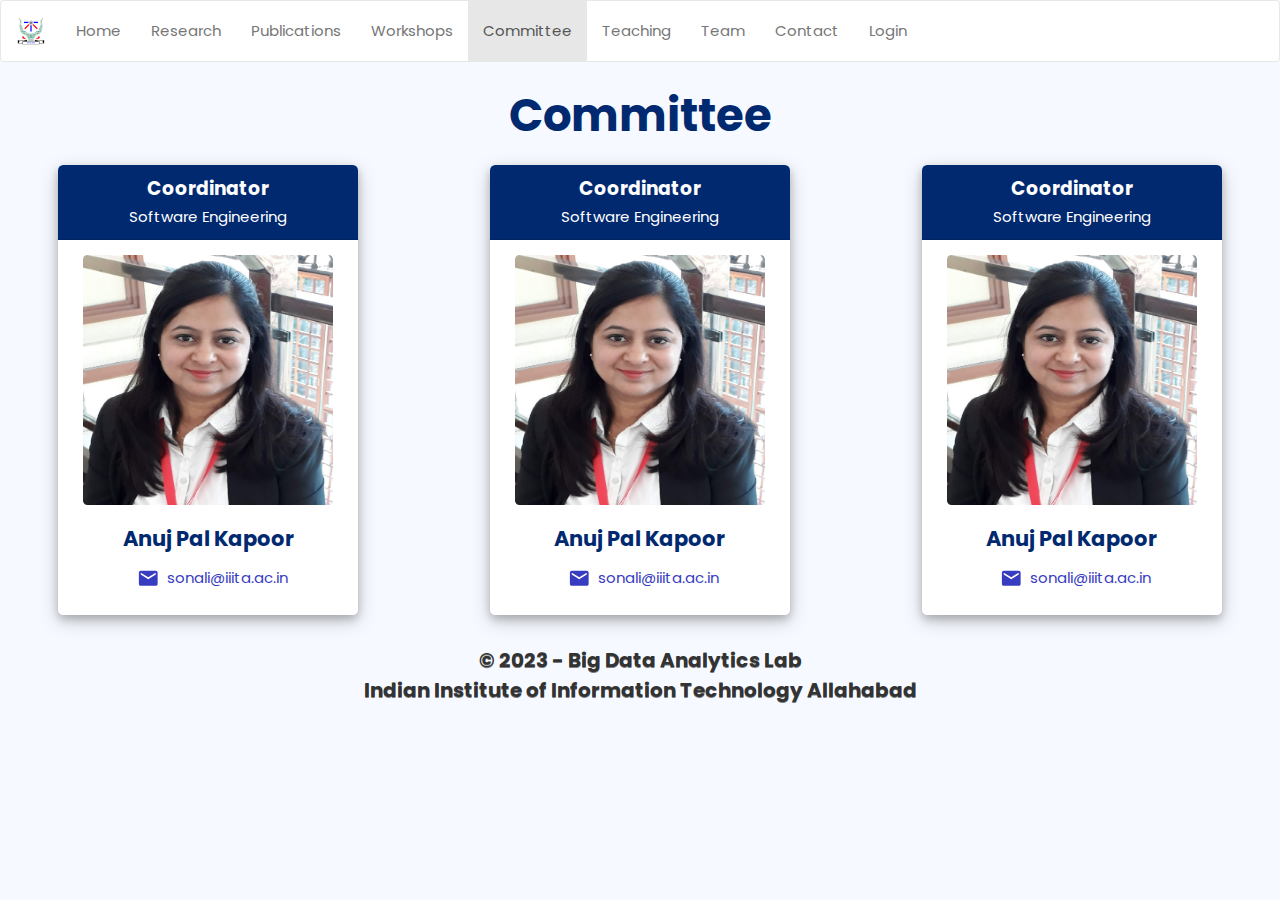
==== commit cbbe7945: "styling improved" ====
--- a/committee.html
+++ b/committee.html
@@ -53,6 +53,11 @@
                     <li><a href="./teaching.html">Teaching</a></li>
                     <li><a href="./team.html">Team</a></li>
                     <li><a href="./contact.html">Contact</a></li>
+                    <li>
+                        <a href="https://bda-labs-backend.onrender.com/admin"
+                            >Login</a
+                        >
+                    </li>
                 </ul>
             </div>
         </nav>
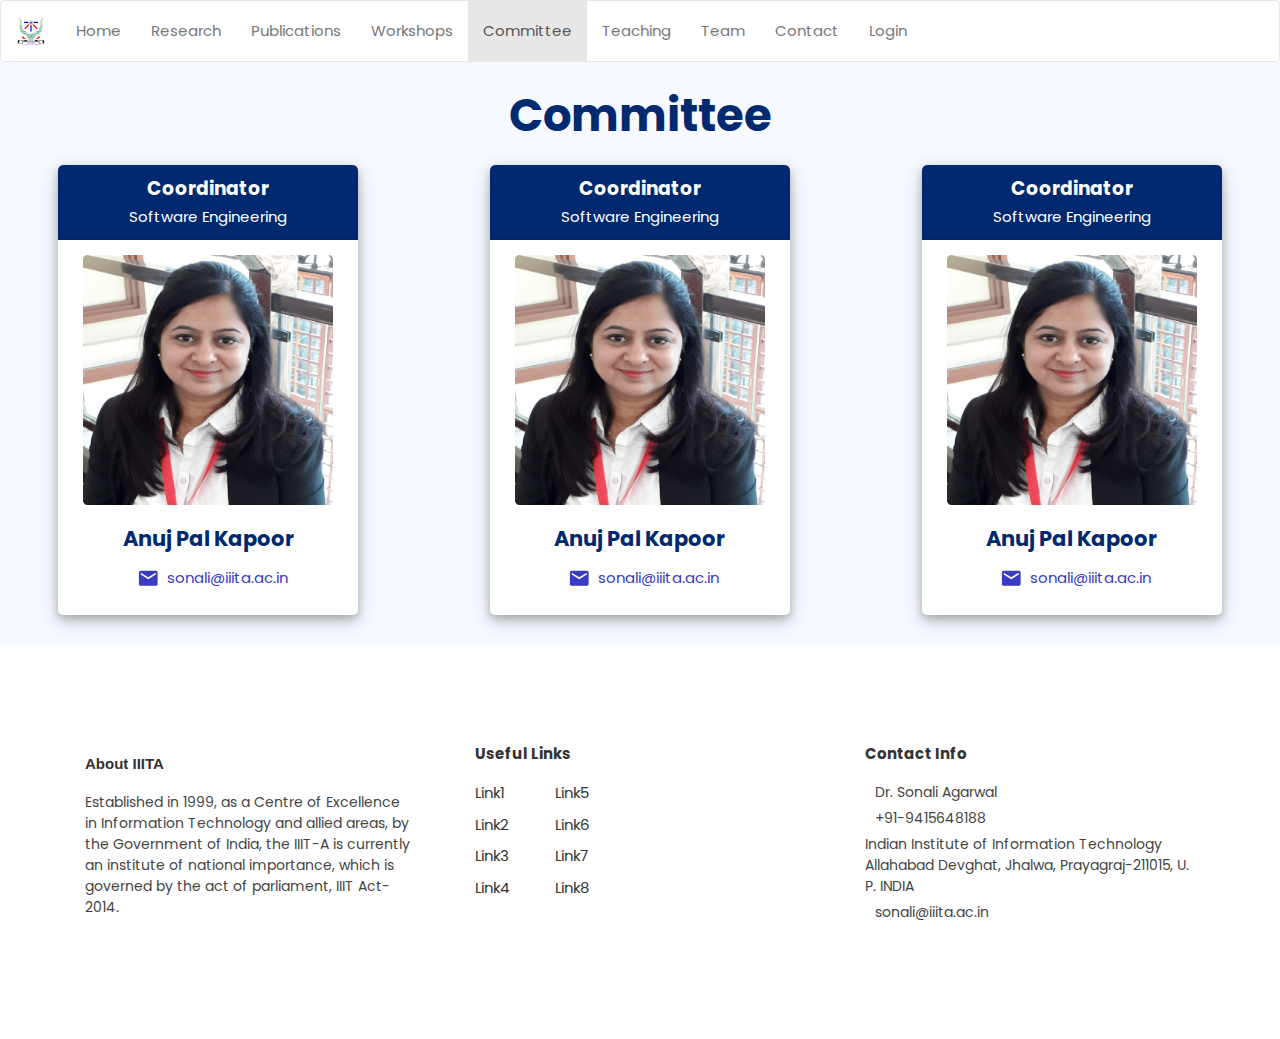
==== commit fb2ec76e: "added footer" ====
--- a/committee.html
+++ b/committee.html
@@ -243,9 +243,111 @@
             </div>
         </div>
 
-        <footer>
-            &#169; 2023 - Big Data Analytics Lab <br />
-            Indian Institute of Information Technology Allahabad
-        </footer>
+        <section class="footer-section" style="padding: 100px 0">
+            <div class="footer_container">
+                <div class="pre-footer">
+                    <ul class="list">
+                        <li class="list-head">
+                            <h6
+                                style="
+                                    font-weight: 700;
+                                    font-size: 1rem;
+                                    margin-bottom: 0.5rem;
+                                    line-height: 1.2;
+                                "
+                            >
+                                About IIITA
+                            </h6>
+                        </li>
+                        <li class="list-body">
+                            <p>
+                                Established in 1999, as a Centre of Excellence
+                                in Information Technology and allied areas, by
+                                the Government of India, the IIIT-A is currently
+                                an institute of national importance, which is
+                                governed by the act of parliament, IIIT
+                                Act-2014.
+                            </p>
+                        </li>
+                        <li class="list-body text-center">
+                            <div class="social-links"></div>
+                        </li>
+                    </ul>
+                    <ul class="list">
+                        <li class="list-head">
+                            <div
+                                style="
+                                    font-weight: 700;
+                                    font-size: 1rem;
+                                    margin-bottom: 0.5rem;
+                                    line-height: 1.2;
+                                "
+                            >
+                                Useful Links
+                            </div>
+                        </li>
+                        <li class="list-body">
+                            <div class="row1">
+                                <div class="col1">
+                                    <a href="#home">Link1</a>
+                                    <a href="#about">Link2</a>
+                                    <a href="https://iiita.ac.in">Link3</a>
+                                    <a href="./gallery.html">Link4</a>
+                                </div>
+                                <div class="col1">
+                                    <a href="./btechit.html">Link5</a>
+                                    <a href="./btechece.html">Link6</a>
+                                    <a href="./committee.html">Link7</a>
+                                    <a href="./conference.html">Link8</a>
+                                </div>
+                            </div>
+                        </li>
+                    </ul>
+                    <ul class="list">
+                        <li class="list-head">
+                            <div
+                                style="
+                                    font-weight: 700;
+                                    font-size: 1rem;
+                                    margin-bottom: 0.5rem;
+                                    line-height: 1.2;
+                                "
+                            >
+                                Contact Info
+                            </div>
+                        </li>
+                        <li class="list-body">
+                            <p>
+                                <i
+                                    class="fa-regular fa-user"
+                                    style="margin-right: 10px"
+                                ></i
+                                >Dr. Sonali Agarwal
+                            </p>
+                            <p>
+                                <i
+                                    class="fa-solid fa-mobile-screen"
+                                    style="margin-right: 10px"
+                                ></i>
+                                +91-9415648188
+                            </p>
+                            <p>
+                                <i class="fa-solid fa-map-pin"></i>
+                                Indian Institute of Information Technology
+                                Allahabad Devghat, Jhalwa, Prayagraj-211015, U.
+                                P. INDIA
+                            </p>
+                            <p>
+                                <i
+                                    class="fa-regular fa-envelope"
+                                    style="margin-right: 10px"
+                                ></i>
+                                sonali@iiita.ac.in
+                            </p>
+                        </li>
+                    </ul>
+                </div>
+            </div>
+        </section>
     </body>
 </html>
--- a/CSS/style.css
+++ b/CSS/style.css
@@ -305,9 +305,9 @@
 
 .ContactCard_contactCard__1yZii {
     width: 300px;
-    box-shadow: 0 4px 8px 0 rgba(0,0,0,.2), 0 6px 20px 0 rgba(0,0,0,.2);
-    text-align: center;
-    border-radius: .35rem;
+    box-shadow: 0 4px 8px 0 rgba(0, 0, 0, 0.2), 0 6px 20px 0 rgba(0, 0, 0, 0.2);
+    text-align: center;
+    border-radius: 0.35rem;
     border-top-left-radius: 0.35rem;
     border-top-right-radius: 0.35rem;
     border-bottom-right-radius: 0.35rem;
@@ -320,19 +320,19 @@
     background-color: #fff;
 }
 .ContactCard_cardHeader__3Fu8s {
-    padding: .5rem;
+    padding: 0.5rem;
     padding-top: 0.5rem;
     padding-right: 0.5rem;
     padding-bottom: 0.5rem;
     padding-left: 0.5rem;
     background-color: #012970;
-    border-bottom: 1px solid rgba(0,0,0,.125);
+    border-bottom: 1px solid rgba(0, 0, 0, 0.125);
     border-bottom-width: 1px;
     border-bottom-style: solid;
     border-bottom-color: rgba(0, 0, 0, 0.125);
     text-align: center;
-    border-top-left-radius: .35rem;
-    border-top-right-radius: .35rem;
+    border-top-left-radius: 0.35rem;
+    border-top-right-radius: 0.35rem;
 }
 .ContactCard_profileImage__BfUCA {
     margin: 1rem 0;
@@ -342,7 +342,7 @@
     margin-left: 0px;
     width: 250px;
     height: 250px;
-    border-radius: .3rem;
+    border-radius: 0.3rem;
     border-top-left-radius: 0.3rem;
     border-top-right-radius: 0.3rem;
     border-bottom-right-radius: 0.3rem;
@@ -352,7 +352,7 @@
     font-size: 1.25rem;
     color: #fff;
     text-align: center;
-    margin: .2rem 0;
+    margin: 0.2rem 0;
     margin-top: 0.2rem;
     margin-right: 0px;
     margin-bottom: 0.2rem;
@@ -361,25 +361,25 @@
 .ContactCard_subDesignation__3CVix {
     font-size: 1rem;
     color: #fff;
-    margin: .2rem 0;
+    margin: 0.2rem 0;
     margin-top: 0.2rem;
     margin-right: 0px;
     margin-bottom: 0.2rem;
     margin-left: 0px;
 }
 .ContactCard_cardContent__2ONbn {
-    padding: .2rem;
+    padding: 0.2rem;
     padding-top: 0.2rem;
     padding-right: 0.2rem;
     padding-bottom: 0.2rem;
     padding-left: 0.2rem;
     color: #012970;
     text-align: center;
-    border-bottom-left-radius: .35rem;
-    border-bottom-right-radius: .35rem;
+    border-bottom-left-radius: 0.35rem;
+    border-bottom-right-radius: 0.35rem;
 }
 .ContactCard_footer__Ut8zl {
-    padding: .7rem;
+    padding: 0.7rem;
     padding-top: 0.7rem;
     padding-right: 0.7rem;
     padding-bottom: 0.7rem;
@@ -423,7 +423,7 @@
     text-decoration-color: initial;
     display: flex;
     justify-content: flex-start;
-    margin: 0 0 .5rem;
+    margin: 0 0 0.5rem;
     margin-top: 0px;
     margin-right: 0px;
     margin-bottom: 0.5rem;
@@ -456,4 +456,95 @@
     transition-property: fill;
     flex-shrink: 0;
     user-select: none;
-}+}
+.footer-section {
+    background-color: white;
+    margin-top: 2rem;
+}
+
+.footer_container {
+    width: 100%;
+    padding-left: 15px;
+    padding-right: 15px;
+    margin: 0 auto;
+}
+
+.pre-footer {
+    display: flex;
+    justify-content: space-around;
+}
+
+.pre-footer .list {
+    list-style-type: none;
+    width: calc(100% / 3);
+    padding: 0 30px;
+}
+
+.pre-footer .list-head {
+    /* border-bottom: 1px solid #dee236; */
+    border-bottom: 2px solid var(--highlight-bg);
+    padding-bottom: 6px;
+}
+
+.pre-footer .list-body {
+    padding-top: 6px;
+}
+
+.pre-footer .list-body p {
+    margin-bottom: 5px;
+}
+
+.text-center {
+    text-align: center;
+}
+
+.row1 {
+    display: flex;
+    flex-wrap: wrap;
+    margin-right: -15px;
+    margin-left: -15px;
+    gap: 1rem;
+}
+
+.list-body p {
+    color: #444;
+    font-size: 14px;
+}
+
+.col1 {
+    display: flex;
+    flex-direction: column;
+    max-width: 100%;
+    position: relative;
+    padding-left: 15px;
+    padding-right: 15px;
+    gap: 0.6rem;
+}
+
+.col1 a {
+    text-decoration: none;
+    color: var(--primary);
+}
+
+@media (min-width: 1200px) {
+    .footer_container {
+        max-width: 1200px;
+    }
+}
+
+@media (max-width: 992px) {
+    .pre-footer .list {
+        width: 80%;
+    }
+}
+
+@media (max-width: 768px) {
+    .pre-footer {
+        display: block;
+    }
+
+    .pre-footer .list {
+        margin: auto;
+        margin-bottom: 45px;
+    }
+}
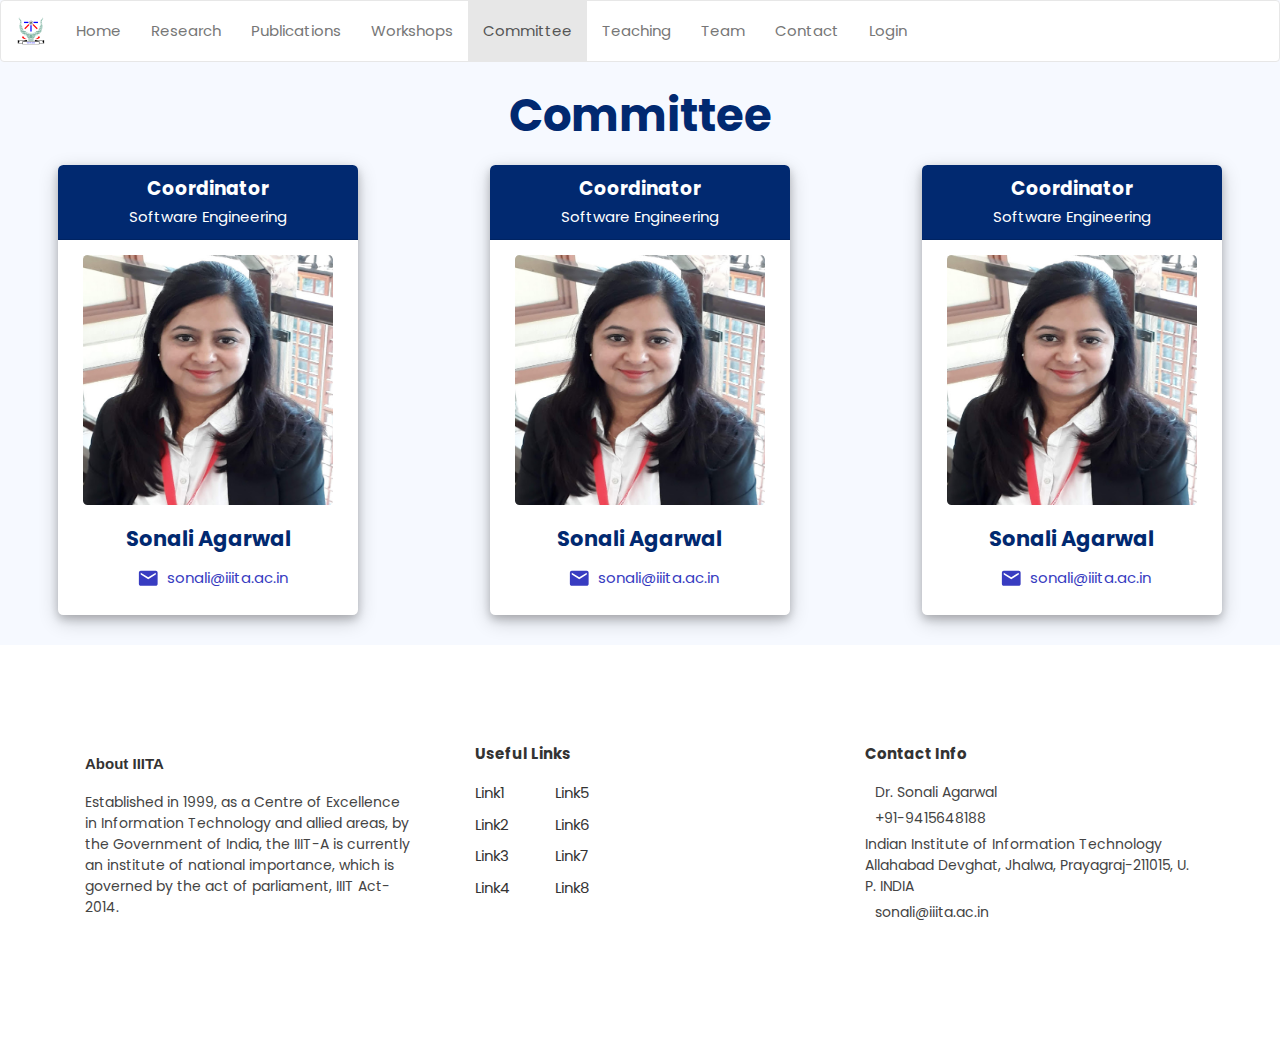
==== commit 94dea3bc: "added profile page" ====
--- a/committee.html
+++ b/committee.html
@@ -54,9 +54,7 @@
                     <li><a href="./team.html">Team</a></li>
                     <li><a href="./contact.html">Contact</a></li>
                     <li>
-                        <a href="https://bda-labs-backend.onrender.com/admin"
-                            >Login</a
-                        >
+                        <a href="./type.html">Login</a>
                     </li>
                 </ul>
             </div>
@@ -91,7 +89,7 @@
                         />
                         <div class="ContactCard_cardContent__2ONbn">
                             <b style="margin: 0px; font-size: 1.4rem"
-                                >Anuj Pal Kapoor</b
+                                >Sonali Agarwal</b
                             >
                             <div class="ContactCard_footer__Ut8zl">
                                 <table style="table-layout: auto; margin: auto">
@@ -146,7 +144,7 @@
                         />
                         <div class="ContactCard_cardContent__2ONbn">
                             <b style="margin: 0px; font-size: 1.4rem"
-                                >Anuj Pal Kapoor</b
+                                >Sonali Agarwal</b
                             >
                             <div class="ContactCard_footer__Ut8zl">
                                 <table style="table-layout: auto; margin: auto">
@@ -201,7 +199,7 @@
                         />
                         <div class="ContactCard_cardContent__2ONbn">
                             <b style="margin: 0px; font-size: 1.4rem"
-                                >Anuj Pal Kapoor</b
+                                >Sonali Agarwal</b
                             >
                             <div class="ContactCard_footer__Ut8zl">
                                 <table style="table-layout: auto; margin: auto">
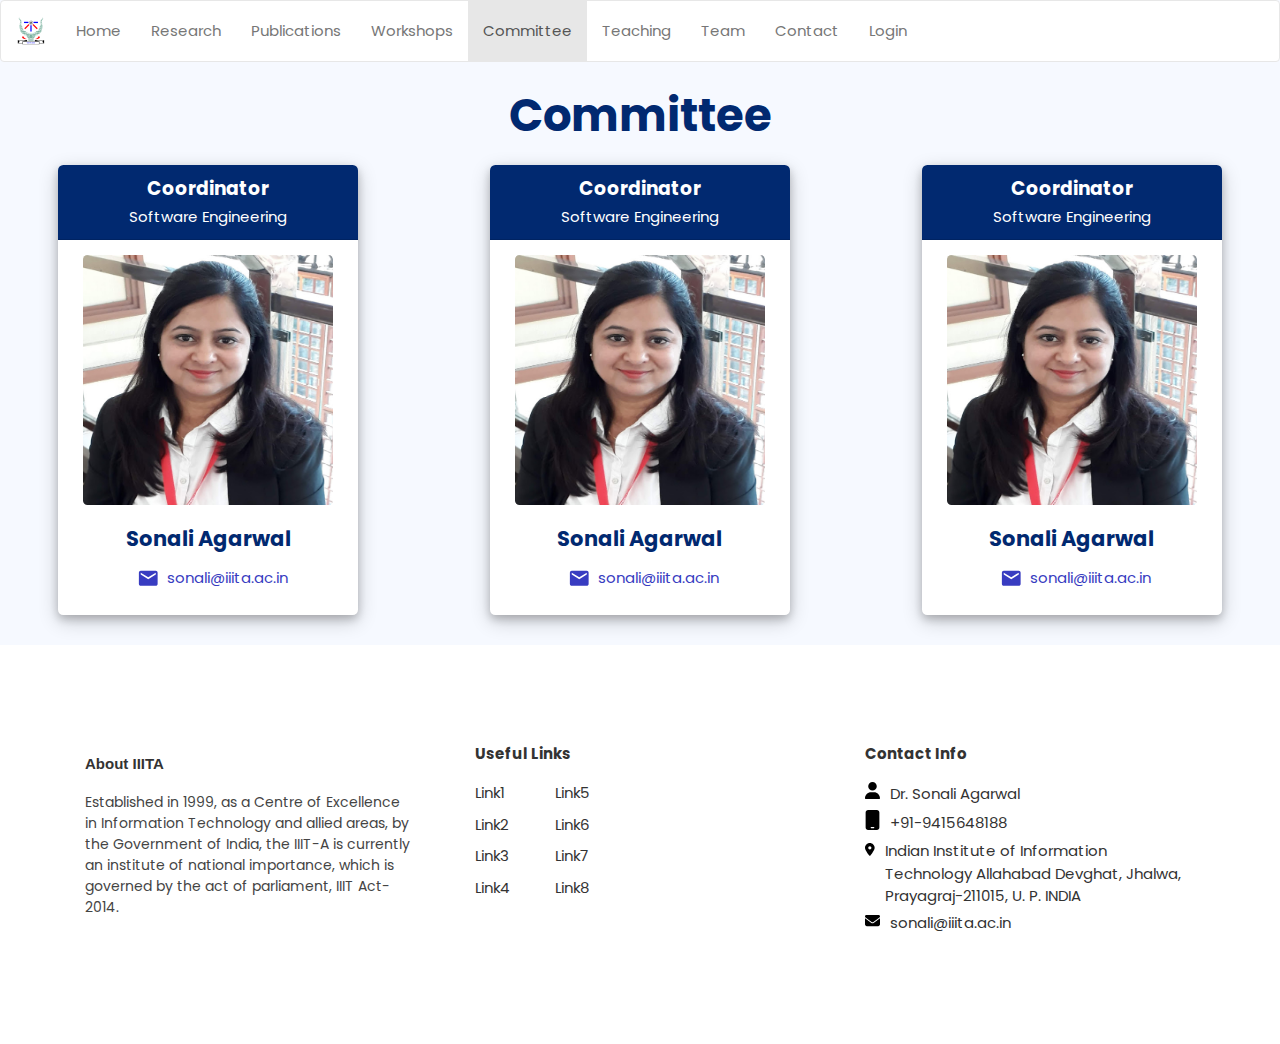
==== commit 3a41b8f8: "added project page" ====
--- a/committee.html
+++ b/committee.html
@@ -315,33 +315,64 @@
                             </div>
                         </li>
                         <li class="list-body">
-                            <p>
-                                <i
-                                    class="fa-regular fa-user"
-                                    style="margin-right: 10px"
-                                ></i
-                                >Dr. Sonali Agarwal
-                            </p>
-                            <p>
-                                <i
-                                    class="fa-solid fa-mobile-screen"
-                                    style="margin-right: 10px"
-                                ></i>
+                            <div style="display: flex; align-items: center">
+                                <div style="margin-right: 10px; width: 1rem">
+                                    <svg
+                                        xmlns="http://www.w3.org/2000/svg"
+                                        viewBox="0 0 448 512"
+                                    >
+                                        <!--! Font Awesome Pro 6.4.0 by @fontawesome - https://fontawesome.com License - https://fontawesome.com/license (Commercial License) Copyright 2023 Fonticons, Inc. -->
+                                        <path
+                                            d="M224 256A128 128 0 1 0 224 0a128 128 0 1 0 0 256zm-45.7 48C79.8 304 0 383.8 0 482.3C0 498.7 13.3 512 29.7 512H418.3c16.4 0 29.7-13.3 29.7-29.7C448 383.8 368.2 304 269.7 304H178.3z"
+                                        />
+                                    </svg>
+                                </div>
+                                Dr. Sonali Agarwal
+                            </div>
+                            <div style="display: flex; align-items: center">
+                                <div style="margin-right: 10px; width: 1rem">
+                                    <svg
+                                        xmlns="http://www.w3.org/2000/svg"
+                                        viewBox="0 0 384 512"
+                                    >
+                                        <!--! Font Awesome Pro 6.4.0 by @fontawesome - https://fontawesome.com License - https://fontawesome.com/license (Commercial License) Copyright 2023 Fonticons, Inc. -->
+                                        <path
+                                            d="M80 0C44.7 0 16 28.7 16 64V448c0 35.3 28.7 64 64 64H304c35.3 0 64-28.7 64-64V64c0-35.3-28.7-64-64-64H80zm80 432h64c8.8 0 16 7.2 16 16s-7.2 16-16 16H160c-8.8 0-16-7.2-16-16s7.2-16 16-16z"
+                                        />
+                                    </svg>
+                                </div>
                                 +91-9415648188
-                            </p>
-                            <p>
-                                <i class="fa-solid fa-map-pin"></i>
+                            </div>
+                            <div style="display: flex">
+                                <div style="margin-right: 10px; width: 1.5rem">
+                                    <svg
+                                        xmlns="http://www.w3.org/2000/svg"
+                                        viewBox="0 0 384 512"
+                                    >
+                                        <!--! Font Awesome Pro 6.4.0 by @fontawesome - https://fontawesome.com License - https://fontawesome.com/license (Commercial License) Copyright 2023 Fonticons, Inc. -->
+                                        <path
+                                            d="M215.7 499.2C267 435 384 279.4 384 192C384 86 298 0 192 0S0 86 0 192c0 87.4 117 243 168.3 307.2c12.3 15.3 35.1 15.3 47.4 0zM192 128a64 64 0 1 1 0 128 64 64 0 1 1 0-128z"
+                                        />
+                                    </svg>
+                                </div>
                                 Indian Institute of Information Technology
                                 Allahabad Devghat, Jhalwa, Prayagraj-211015, U.
                                 P. INDIA
-                            </p>
-                            <p>
-                                <i
-                                    class="fa-regular fa-envelope"
-                                    style="margin-right: 10px"
-                                ></i>
+                            </div>
+                            <div style="display: flex; align-items: center">
+                                <div style="margin-right: 10px; width: 1rem">
+                                    <svg
+                                        xmlns="http://www.w3.org/2000/svg"
+                                        viewBox="0 0 512 512"
+                                    >
+                                        <!--! Font Awesome Pro 6.4.0 by @fontawesome - https://fontawesome.com License - https://fontawesome.com/license (Commercial License) Copyright 2023 Fonticons, Inc. -->
+                                        <path
+                                            d="M48 64C21.5 64 0 85.5 0 112c0 15.1 7.1 29.3 19.2 38.4L236.8 313.6c11.4 8.5 27 8.5 38.4 0L492.8 150.4c12.1-9.1 19.2-23.3 19.2-38.4c0-26.5-21.5-48-48-48H48zM0 176V384c0 35.3 28.7 64 64 64H448c35.3 0 64-28.7 64-64V176L294.4 339.2c-22.8 17.1-54 17.1-76.8 0L0 176z"
+                                        />
+                                    </svg>
+                                </div>
                                 sonali@iiita.ac.in
-                            </p>
+                            </div>
                         </li>
                     </ul>
                 </div>
--- a/CSS/style.css
+++ b/CSS/style.css
@@ -488,6 +488,9 @@
 
 .pre-footer .list-body {
     padding-top: 6px;
+    display: flex;
+    flex-direction: column;
+    gap: 4px;
 }
 
 .pre-footer .list-body p {
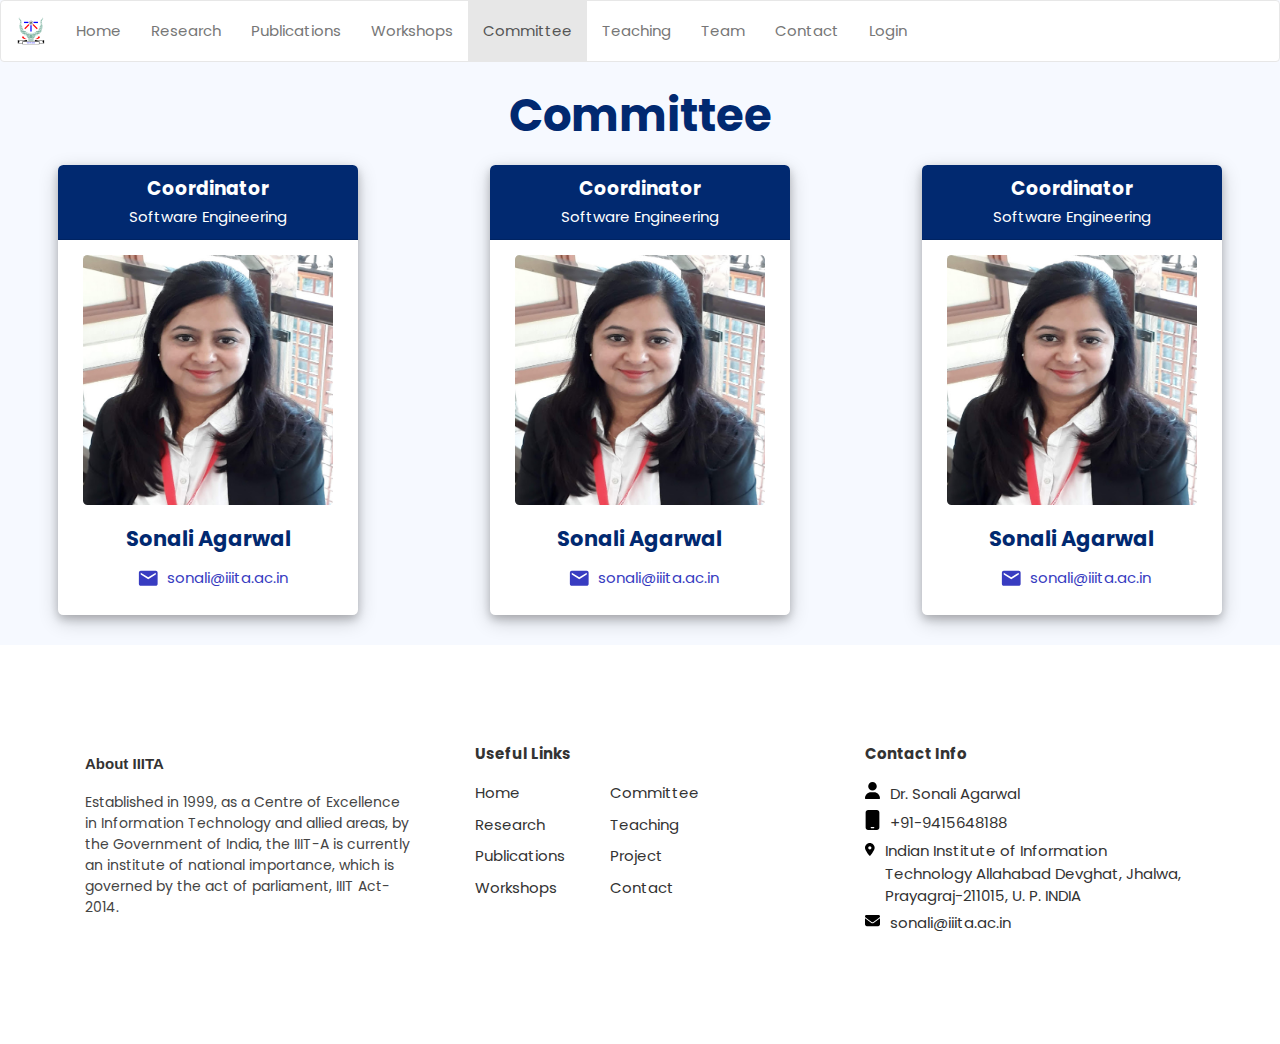
==== commit 57589080: "updated fetch links" ====
--- a/committee.html
+++ b/committee.html
@@ -287,16 +287,16 @@
                         <li class="list-body">
                             <div class="row1">
                                 <div class="col1">
-                                    <a href="#home">Link1</a>
-                                    <a href="#about">Link2</a>
-                                    <a href="https://iiita.ac.in">Link3</a>
-                                    <a href="./gallery.html">Link4</a>
+                                    <a href="index.html">Home</a>
+                                    <a href="research.html">Research</a>
+                                    <a href="publications.html">Publications</a>
+                                    <a href="workshop.html">Workshops</a>
                                 </div>
                                 <div class="col1">
-                                    <a href="./btechit.html">Link5</a>
-                                    <a href="./btechece.html">Link6</a>
-                                    <a href="./committee.html">Link7</a>
-                                    <a href="./conference.html">Link8</a>
+                                    <a href="committee.html">Committee</a>
+                                    <a href="teaching.html">Teaching</a>
+                                    <a href="projects.html">Project</a>
+                                    <a href="contact.html">Contact</a>
                                 </div>
                             </div>
                         </li>
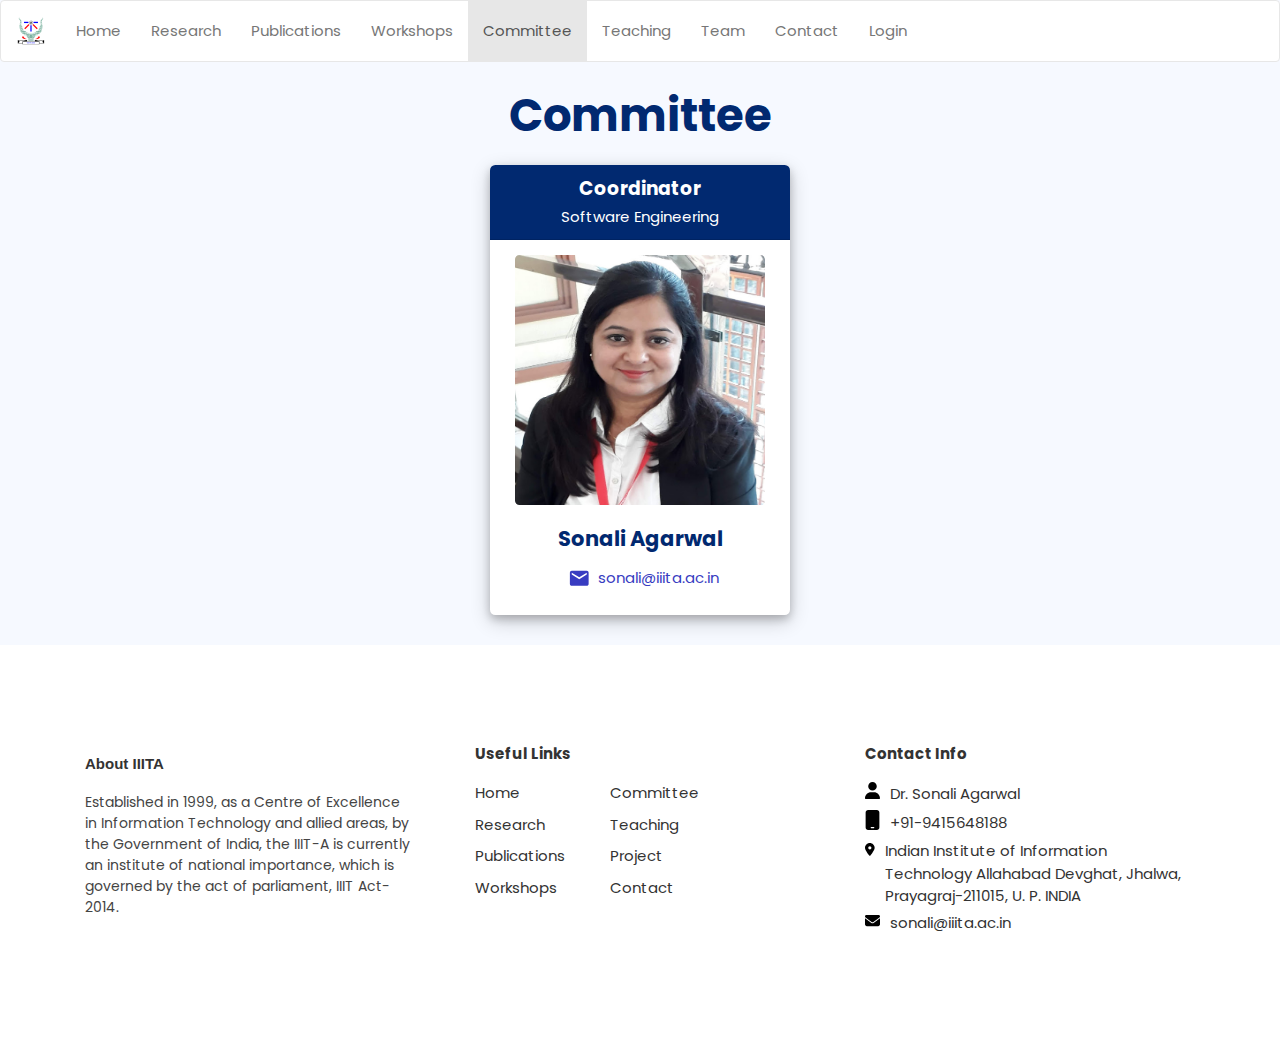
==== commit 74a5aa18: "updated fetch links" ====
--- a/committee.html
+++ b/committee.html
@@ -128,116 +128,6 @@
                         </div>
                     </div>
                 </div>
-                <div style="opacity: 1; transform: none">
-                    <div class="ContactCard_contactCard__1yZii">
-                        <div class="ContactCard_cardHeader__3Fu8s">
-                            <div class="ContactCard_designation__1BXbK">
-                                <b>Coordinator</b>
-                            </div>
-                            <div class="ContactCard_subDesignation__3CVix">
-                                Software Engineering
-                            </div>
-                        </div>
-                        <img
-                            class="ContactCard_profileImage__BfUCA"
-                            src="./PIC/sa.jpg"
-                        />
-                        <div class="ContactCard_cardContent__2ONbn">
-                            <b style="margin: 0px; font-size: 1.4rem"
-                                >Sonali Agarwal</b
-                            >
-                            <div class="ContactCard_footer__Ut8zl">
-                                <table style="table-layout: auto; margin: auto">
-                                    <tbody>
-                                        <tr>
-                                            <td>
-                                                <a
-                                                    href="mailto:anujkapoor@iitj.ac.in"
-                                                    class="ContactCard_email__M_S7C"
-                                                    ><svg
-                                                        class="MuiSvgIcon-root MuiSvgIcon-fontSizeSmall"
-                                                        focusable="false"
-                                                        viewBox="0 0 24 24"
-                                                        aria-hidden="true"
-                                                        style="
-                                                            margin: 0px 0.5rem;
-                                                        "
-                                                    >
-                                                        <path
-                                                            d="M20 4H4c-1.1 0-1.99.9-1.99 2L2 18c0 1.1.9 2 2 2h16c1.1 0 2-.9 2-2V6c0-1.1-.9-2-2-2zm0 4l-8 5-8-5V6l8 5 8-5v2z"
-                                                        ></path></svg
-                                                    >sonali@iiita.ac.in</a
-                                                >
-                                            </td>
-                                        </tr>
-                                        <tr>
-                                            <td>
-                                                <div
-                                                    class="ContactCard_phone__ky_j9"
-                                                ></div>
-                                            </td>
-                                        </tr>
-                                    </tbody>
-                                </table>
-                            </div>
-                        </div>
-                    </div>
-                </div>
-                <div style="opacity: 1; transform: none">
-                    <div class="ContactCard_contactCard__1yZii">
-                        <div class="ContactCard_cardHeader__3Fu8s">
-                            <div class="ContactCard_designation__1BXbK">
-                                <b>Coordinator</b>
-                            </div>
-                            <div class="ContactCard_subDesignation__3CVix">
-                                Software Engineering
-                            </div>
-                        </div>
-                        <img
-                            class="ContactCard_profileImage__BfUCA"
-                            src="./PIC/sa.jpg"
-                        />
-                        <div class="ContactCard_cardContent__2ONbn">
-                            <b style="margin: 0px; font-size: 1.4rem"
-                                >Sonali Agarwal</b
-                            >
-                            <div class="ContactCard_footer__Ut8zl">
-                                <table style="table-layout: auto; margin: auto">
-                                    <tbody>
-                                        <tr>
-                                            <td>
-                                                <a
-                                                    href="mailto:anujkapoor@iitj.ac.in"
-                                                    class="ContactCard_email__M_S7C"
-                                                    ><svg
-                                                        class="MuiSvgIcon-root MuiSvgIcon-fontSizeSmall"
-                                                        focusable="false"
-                                                        viewBox="0 0 24 24"
-                                                        aria-hidden="true"
-                                                        style="
-                                                            margin: 0px 0.5rem;
-                                                        "
-                                                    >
-                                                        <path
-                                                            d="M20 4H4c-1.1 0-1.99.9-1.99 2L2 18c0 1.1.9 2 2 2h16c1.1 0 2-.9 2-2V6c0-1.1-.9-2-2-2zm0 4l-8 5-8-5V6l8 5 8-5v2z"
-                                                        ></path></svg
-                                                    >sonali@iiita.ac.in</a
-                                                >
-                                            </td>
-                                        </tr>
-                                        <tr>
-                                            <td>
-                                                <div
-                                                    class="ContactCard_phone__ky_j9"
-                                                ></div>
-                                            </td>
-                                        </tr>
-                                    </tbody>
-                                </table>
-                            </div>
-                        </div>
-                    </div>
-                </div>
             </div>
         </div>
 
